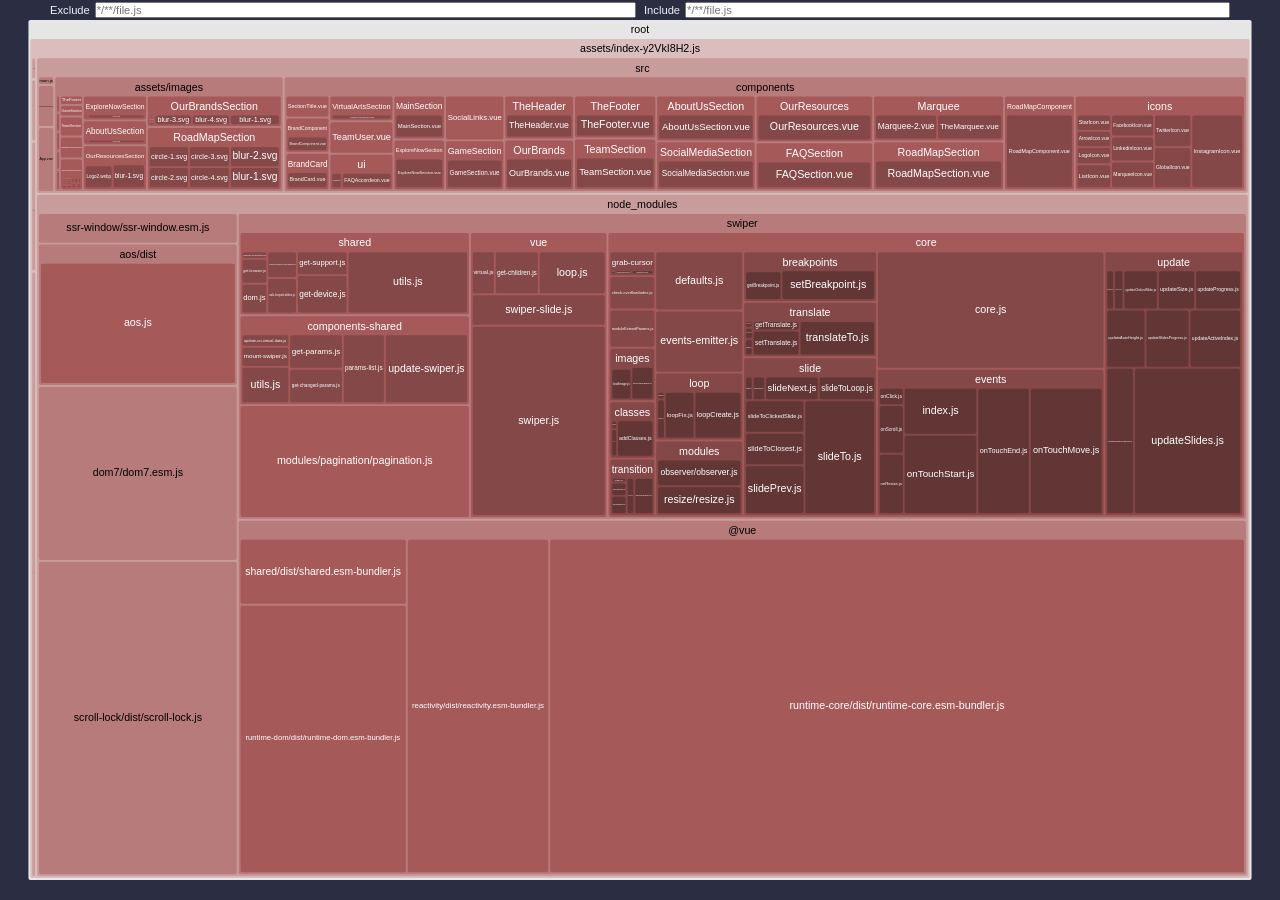
==== stats.html @ 9267cd2f "Updates" ====
<!DOCTYPE html>
<html lang="en">
<head>
  <meta charset="UTF-8" />
  <meta name="viewport" content="width=device-width, initial-scale=1.0" />
  <meta http-equiv="X-UA-Compatible" content="ie=edge" />
  <title>Rollup Visualizer</title>
  <style>
:root {
  --font-family: -apple-system, BlinkMacSystemFont, "Segoe UI", Roboto, "Helvetica Neue", Arial, "Noto Sans", sans-serif,
    "Apple Color Emoji", "Segoe UI Emoji", "Segoe UI Symbol", "Noto Color Emoji";
  --background-color: #2b2d42;
  --text-color: #edf2f4;
}

html {
  box-sizing: border-box;
}

*,
*:before,
*:after {
  box-sizing: inherit;
}

html {
  background-color: var(--background-color);
  color: var(--text-color);
  font-family: var(--font-family);
}

body {
  padding: 0;
  margin: 0;
}

html,
body {
  height: 100%;
  width: 100%;
  overflow: hidden;
}

body {
  display: flex;
  flex-direction: column;
}

svg {
  vertical-align: middle;
  width: 100%;
  height: 100%;
  max-height: 100vh;
}

main {
  flex-grow: 1;
  height: 100vh;
  padding: 20px;
}

.tooltip {
  position: absolute;
  z-index: 1070;
  border: 2px solid;
  border-radius: 5px;
  padding: 5px;
  white-space: nowrap;
  font-size: 0.875rem;
  background-color: var(--background-color);
  color: var(--text-color);
}

.tooltip-hidden {
  visibility: hidden;
  opacity: 0;
}

.sidebar {
  position: fixed;
  top: 0;
  left: 0;
  right: 0;
  display: flex;
  flex-direction: row;
  font-size: 0.7rem;
  align-items: center;
  margin: 0 50px;
  height: 20px;
}

.size-selectors {
  display: flex;
  flex-direction: row;
  align-items: center;
}

.size-selector {
  display: flex;
  flex-direction: row;
  align-items: center;
  justify-content: center;
  margin-right: 1rem;
}
.size-selector input {
  margin: 0 0.3rem 0 0;
}

.filters {
  flex: 1;
  display: flex;
  flex-direction: row;
  align-items: center;
}

.module-filters {
  display: flex;
  flex-grow: 1;
}

.module-filter {
  display: flex;
  flex-direction: row;
  align-items: center;
  justify-content: center;
  flex: 1;
}
.module-filter input {
  flex: 1;
  height: 1rem;
  padding: 0.01rem;
  font-size: 0.7rem;
  margin-left: 0.3rem;
}
.module-filter + .module-filter {
  margin-left: 0.5rem;
}

.node {
  cursor: pointer;
}
  </style>
</head>
<body>
  <main></main>
  <script>
  /*<!--*/
var drawChart = (function (exports) {
  'use strict';

  var n,l$1,u$2,i$1,o$1,r$1,f$2,e$1,c$1={},s$1=[],a$1=/acit|ex(?:s|g|n|p|$)|rph|grid|ows|mnc|ntw|ine[ch]|zoo|^ord|itera/i,h$1=Array.isArray;function v$1(n,l){for(var u in l)n[u]=l[u];return n}function p$1(n){var l=n.parentNode;l&&l.removeChild(n);}function y$1(l,u,t){var i,o,r,f={};for(r in u)"key"==r?i=u[r]:"ref"==r?o=u[r]:f[r]=u[r];if(arguments.length>2&&(f.children=arguments.length>3?n.call(arguments,2):t),"function"==typeof l&&null!=l.defaultProps)for(r in l.defaultProps)void 0===f[r]&&(f[r]=l.defaultProps[r]);return d$1(l,f,i,o,null)}function d$1(n,t,i,o,r){var f={type:n,props:t,key:i,ref:o,__k:null,__:null,__b:0,__e:null,__d:void 0,__c:null,constructor:void 0,__v:null==r?++u$2:r,__i:-1,__u:0};return null==r&&null!=l$1.vnode&&l$1.vnode(f),f}function g$1(n){return n.children}function b$1(n,l){this.props=n,this.context=l;}function m$1(n,l){if(null==l)return n.__?m$1(n.__,n.__i+1):null;for(var u;l<n.__k.length;l++)if(null!=(u=n.__k[l])&&null!=u.__e)return u.__e;return "function"==typeof n.type?m$1(n):null}function k$1(n){var l,u;if(null!=(n=n.__)&&null!=n.__c){for(n.__e=n.__c.base=null,l=0;l<n.__k.length;l++)if(null!=(u=n.__k[l])&&null!=u.__e){n.__e=n.__c.base=u.__e;break}return k$1(n)}}function w$1(n){(!n.__d&&(n.__d=!0)&&i$1.push(n)&&!x.__r++||o$1!==l$1.debounceRendering)&&((o$1=l$1.debounceRendering)||r$1)(x);}function x(){var n,u,t,o,r,e,c,s,a;for(i$1.sort(f$2);n=i$1.shift();)n.__d&&(u=i$1.length,o=void 0,e=(r=(t=n).__v).__e,s=[],a=[],(c=t.__P)&&((o=v$1({},r)).__v=r.__v+1,l$1.vnode&&l$1.vnode(o),L(c,o,r,t.__n,void 0!==c.ownerSVGElement,32&r.__u?[e]:null,s,null==e?m$1(r):e,!!(32&r.__u),a),o.__.__k[o.__i]=o,M(s,o,a),o.__e!=e&&k$1(o)),i$1.length>u&&i$1.sort(f$2));x.__r=0;}function C(n,l,u,t,i,o,r,f,e,a,h){var v,p,y,d,_,g=t&&t.__k||s$1,b=l.length;for(u.__d=e,P(u,l,g),e=u.__d,v=0;v<b;v++)null!=(y=u.__k[v])&&"boolean"!=typeof y&&"function"!=typeof y&&(p=-1===y.__i?c$1:g[y.__i]||c$1,y.__i=v,L(n,y,p,i,o,r,f,e,a,h),d=y.__e,y.ref&&p.ref!=y.ref&&(p.ref&&z$1(p.ref,null,y),h.push(y.ref,y.__c||d,y)),null==_&&null!=d&&(_=d),65536&y.__u||p.__k===y.__k?e=S(y,e,n):"function"==typeof y.type&&void 0!==y.__d?e=y.__d:d&&(e=d.nextSibling),y.__d=void 0,y.__u&=-196609);u.__d=e,u.__e=_;}function P(n,l,u){var t,i,o,r,f,e=l.length,c=u.length,s=c,a=0;for(n.__k=[],t=0;t<e;t++)null!=(i=n.__k[t]=null==(i=l[t])||"boolean"==typeof i||"function"==typeof i?null:"string"==typeof i||"number"==typeof i||"bigint"==typeof i||i.constructor==String?d$1(null,i,null,null,i):h$1(i)?d$1(g$1,{children:i},null,null,null):void 0===i.constructor&&i.__b>0?d$1(i.type,i.props,i.key,i.ref?i.ref:null,i.__v):i)?(i.__=n,i.__b=n.__b+1,f=H(i,u,r=t+a,s),i.__i=f,o=null,-1!==f&&(s--,(o=u[f])&&(o.__u|=131072)),null==o||null===o.__v?(-1==f&&a--,"function"!=typeof i.type&&(i.__u|=65536)):f!==r&&(f===r+1?a++:f>r?s>e-r?a+=f-r:a--:a=f<r&&f==r-1?f-r:0,f!==t+a&&(i.__u|=65536))):(o=u[t])&&null==o.key&&o.__e&&(o.__e==n.__d&&(n.__d=m$1(o)),N(o,o,!1),u[t]=null,s--);if(s)for(t=0;t<c;t++)null!=(o=u[t])&&0==(131072&o.__u)&&(o.__e==n.__d&&(n.__d=m$1(o)),N(o,o));}function S(n,l,u){var t,i;if("function"==typeof n.type){for(t=n.__k,i=0;t&&i<t.length;i++)t[i]&&(t[i].__=n,l=S(t[i],l,u));return l}return n.__e!=l&&(u.insertBefore(n.__e,l||null),l=n.__e),l&&l.nextSibling}function H(n,l,u,t){var i=n.key,o=n.type,r=u-1,f=u+1,e=l[u];if(null===e||e&&i==e.key&&o===e.type)return u;if(t>(null!=e&&0==(131072&e.__u)?1:0))for(;r>=0||f<l.length;){if(r>=0){if((e=l[r])&&0==(131072&e.__u)&&i==e.key&&o===e.type)return r;r--;}if(f<l.length){if((e=l[f])&&0==(131072&e.__u)&&i==e.key&&o===e.type)return f;f++;}}return -1}function I(n,l,u){"-"===l[0]?n.setProperty(l,null==u?"":u):n[l]=null==u?"":"number"!=typeof u||a$1.test(l)?u:u+"px";}function T$1(n,l,u,t,i){var o;n:if("style"===l)if("string"==typeof u)n.style.cssText=u;else {if("string"==typeof t&&(n.style.cssText=t=""),t)for(l in t)u&&l in u||I(n.style,l,"");if(u)for(l in u)t&&u[l]===t[l]||I(n.style,l,u[l]);}else if("o"===l[0]&&"n"===l[1])o=l!==(l=l.replace(/(PointerCapture)$|Capture$/,"$1")),l=l.toLowerCase()in n?l.toLowerCase().slice(2):l.slice(2),n.l||(n.l={}),n.l[l+o]=u,u?t?u.u=t.u:(u.u=Date.now(),n.addEventListener(l,o?D:A,o)):n.removeEventListener(l,o?D:A,o);else {if(i)l=l.replace(/xlink(H|:h)/,"h").replace(/sName$/,"s");else if("width"!==l&&"height"!==l&&"href"!==l&&"list"!==l&&"form"!==l&&"tabIndex"!==l&&"download"!==l&&"rowSpan"!==l&&"colSpan"!==l&&"role"!==l&&l in n)try{n[l]=null==u?"":u;break n}catch(n){}"function"==typeof u||(null==u||!1===u&&"-"!==l[4]?n.removeAttribute(l):n.setAttribute(l,u));}}function A(n){var u=this.l[n.type+!1];if(n.t){if(n.t<=u.u)return}else n.t=Date.now();return u(l$1.event?l$1.event(n):n)}function D(n){return this.l[n.type+!0](l$1.event?l$1.event(n):n)}function L(n,u,t,i,o,r,f,e,c,s){var a,p,y,d,_,m,k,w,x,P,S,$,H,I,T,A=u.type;if(void 0!==u.constructor)return null;128&t.__u&&(c=!!(32&t.__u),r=[e=u.__e=t.__e]),(a=l$1.__b)&&a(u);n:if("function"==typeof A)try{if(w=u.props,x=(a=A.contextType)&&i[a.__c],P=a?x?x.props.value:a.__:i,t.__c?k=(p=u.__c=t.__c).__=p.__E:("prototype"in A&&A.prototype.render?u.__c=p=new A(w,P):(u.__c=p=new b$1(w,P),p.constructor=A,p.render=O),x&&x.sub(p),p.props=w,p.state||(p.state={}),p.context=P,p.__n=i,y=p.__d=!0,p.__h=[],p._sb=[]),null==p.__s&&(p.__s=p.state),null!=A.getDerivedStateFromProps&&(p.__s==p.state&&(p.__s=v$1({},p.__s)),v$1(p.__s,A.getDerivedStateFromProps(w,p.__s))),d=p.props,_=p.state,p.__v=u,y)null==A.getDerivedStateFromProps&&null!=p.componentWillMount&&p.componentWillMount(),null!=p.componentDidMount&&p.__h.push(p.componentDidMount);else {if(null==A.getDerivedStateFromProps&&w!==d&&null!=p.componentWillReceiveProps&&p.componentWillReceiveProps(w,P),!p.__e&&(null!=p.shouldComponentUpdate&&!1===p.shouldComponentUpdate(w,p.__s,P)||u.__v===t.__v)){for(u.__v!==t.__v&&(p.props=w,p.state=p.__s,p.__d=!1),u.__e=t.__e,u.__k=t.__k,u.__k.forEach(function(n){n&&(n.__=u);}),S=0;S<p._sb.length;S++)p.__h.push(p._sb[S]);p._sb=[],p.__h.length&&f.push(p);break n}null!=p.componentWillUpdate&&p.componentWillUpdate(w,p.__s,P),null!=p.componentDidUpdate&&p.__h.push(function(){p.componentDidUpdate(d,_,m);});}if(p.context=P,p.props=w,p.__P=n,p.__e=!1,$=l$1.__r,H=0,"prototype"in A&&A.prototype.render){for(p.state=p.__s,p.__d=!1,$&&$(u),a=p.render(p.props,p.state,p.context),I=0;I<p._sb.length;I++)p.__h.push(p._sb[I]);p._sb=[];}else do{p.__d=!1,$&&$(u),a=p.render(p.props,p.state,p.context),p.state=p.__s;}while(p.__d&&++H<25);p.state=p.__s,null!=p.getChildContext&&(i=v$1(v$1({},i),p.getChildContext())),y||null==p.getSnapshotBeforeUpdate||(m=p.getSnapshotBeforeUpdate(d,_)),C(n,h$1(T=null!=a&&a.type===g$1&&null==a.key?a.props.children:a)?T:[T],u,t,i,o,r,f,e,c,s),p.base=u.__e,u.__u&=-161,p.__h.length&&f.push(p),k&&(p.__E=p.__=null);}catch(n){u.__v=null,c||null!=r?(u.__e=e,u.__u|=c?160:32,r[r.indexOf(e)]=null):(u.__e=t.__e,u.__k=t.__k),l$1.__e(n,u,t);}else null==r&&u.__v===t.__v?(u.__k=t.__k,u.__e=t.__e):u.__e=j$1(t.__e,u,t,i,o,r,f,c,s);(a=l$1.diffed)&&a(u);}function M(n,u,t){u.__d=void 0;for(var i=0;i<t.length;i++)z$1(t[i],t[++i],t[++i]);l$1.__c&&l$1.__c(u,n),n.some(function(u){try{n=u.__h,u.__h=[],n.some(function(n){n.call(u);});}catch(n){l$1.__e(n,u.__v);}});}function j$1(l,u,t,i,o,r,f,e,s){var a,v,y,d,_,g,b,k=t.props,w=u.props,x=u.type;if("svg"===x&&(o=!0),null!=r)for(a=0;a<r.length;a++)if((_=r[a])&&"setAttribute"in _==!!x&&(x?_.localName===x:3===_.nodeType)){l=_,r[a]=null;break}if(null==l){if(null===x)return document.createTextNode(w);l=o?document.createElementNS("http://www.w3.org/2000/svg",x):document.createElement(x,w.is&&w),r=null,e=!1;}if(null===x)k===w||e&&l.data===w||(l.data=w);else {if(r=r&&n.call(l.childNodes),k=t.props||c$1,!e&&null!=r)for(k={},a=0;a<l.attributes.length;a++)k[(_=l.attributes[a]).name]=_.value;for(a in k)_=k[a],"children"==a||("dangerouslySetInnerHTML"==a?y=_:"key"===a||a in w||T$1(l,a,null,_,o));for(a in w)_=w[a],"children"==a?d=_:"dangerouslySetInnerHTML"==a?v=_:"value"==a?g=_:"checked"==a?b=_:"key"===a||e&&"function"!=typeof _||k[a]===_||T$1(l,a,_,k[a],o);if(v)e||y&&(v.__html===y.__html||v.__html===l.innerHTML)||(l.innerHTML=v.__html),u.__k=[];else if(y&&(l.innerHTML=""),C(l,h$1(d)?d:[d],u,t,i,o&&"foreignObject"!==x,r,f,r?r[0]:t.__k&&m$1(t,0),e,s),null!=r)for(a=r.length;a--;)null!=r[a]&&p$1(r[a]);e||(a="value",void 0!==g&&(g!==l[a]||"progress"===x&&!g||"option"===x&&g!==k[a])&&T$1(l,a,g,k[a],!1),a="checked",void 0!==b&&b!==l[a]&&T$1(l,a,b,k[a],!1));}return l}function z$1(n,u,t){try{"function"==typeof n?n(u):n.current=u;}catch(n){l$1.__e(n,t);}}function N(n,u,t){var i,o;if(l$1.unmount&&l$1.unmount(n),(i=n.ref)&&(i.current&&i.current!==n.__e||z$1(i,null,u)),null!=(i=n.__c)){if(i.componentWillUnmount)try{i.componentWillUnmount();}catch(n){l$1.__e(n,u);}i.base=i.__P=null,n.__c=void 0;}if(i=n.__k)for(o=0;o<i.length;o++)i[o]&&N(i[o],u,t||"function"!=typeof n.type);t||null==n.__e||p$1(n.__e),n.__=n.__e=n.__d=void 0;}function O(n,l,u){return this.constructor(n,u)}function q$1(u,t,i){var o,r,f,e;l$1.__&&l$1.__(u,t),r=(o="function"==typeof i)?null:i&&i.__k||t.__k,f=[],e=[],L(t,u=(!o&&i||t).__k=y$1(g$1,null,[u]),r||c$1,c$1,void 0!==t.ownerSVGElement,!o&&i?[i]:r?null:t.firstChild?n.call(t.childNodes):null,f,!o&&i?i:r?r.__e:t.firstChild,o,e),M(f,u,e);}function F$1(n,l){var u={__c:l="__cC"+e$1++,__:n,Consumer:function(n,l){return n.children(l)},Provider:function(n){var u,t;return this.getChildContext||(u=[],(t={})[l]=this,this.getChildContext=function(){return t},this.shouldComponentUpdate=function(n){this.props.value!==n.value&&u.some(function(n){n.__e=!0,w$1(n);});},this.sub=function(n){u.push(n);var l=n.componentWillUnmount;n.componentWillUnmount=function(){u.splice(u.indexOf(n),1),l&&l.call(n);};}),n.children}};return u.Provider.__=u.Consumer.contextType=u}n=s$1.slice,l$1={__e:function(n,l,u,t){for(var i,o,r;l=l.__;)if((i=l.__c)&&!i.__)try{if((o=i.constructor)&&null!=o.getDerivedStateFromError&&(i.setState(o.getDerivedStateFromError(n)),r=i.__d),null!=i.componentDidCatch&&(i.componentDidCatch(n,t||{}),r=i.__d),r)return i.__E=i}catch(l){n=l;}throw n}},u$2=0,b$1.prototype.setState=function(n,l){var u;u=null!=this.__s&&this.__s!==this.state?this.__s:this.__s=v$1({},this.state),"function"==typeof n&&(n=n(v$1({},u),this.props)),n&&v$1(u,n),null!=n&&this.__v&&(l&&this._sb.push(l),w$1(this));},b$1.prototype.forceUpdate=function(n){this.__v&&(this.__e=!0,n&&this.__h.push(n),w$1(this));},b$1.prototype.render=g$1,i$1=[],r$1="function"==typeof Promise?Promise.prototype.then.bind(Promise.resolve()):setTimeout,f$2=function(n,l){return n.__v.__b-l.__v.__b},x.__r=0,e$1=0;

  var f$1=0;function u$1(e,t,n,o,i,u){var a,c,p={};for(c in t)"ref"==c?a=t[c]:p[c]=t[c];var l={type:e,props:p,key:n,ref:a,__k:null,__:null,__b:0,__e:null,__d:void 0,__c:null,constructor:void 0,__v:--f$1,__i:-1,__u:0,__source:i,__self:u};if("function"==typeof e&&(a=e.defaultProps))for(c in a)void 0===p[c]&&(p[c]=a[c]);return l$1.vnode&&l$1.vnode(l),l}

  function count$1(node) {
    var sum = 0,
        children = node.children,
        i = children && children.length;
    if (!i) sum = 1;
    else while (--i >= 0) sum += children[i].value;
    node.value = sum;
  }

  function node_count() {
    return this.eachAfter(count$1);
  }

  function node_each(callback, that) {
    let index = -1;
    for (const node of this) {
      callback.call(that, node, ++index, this);
    }
    return this;
  }

  function node_eachBefore(callback, that) {
    var node = this, nodes = [node], children, i, index = -1;
    while (node = nodes.pop()) {
      callback.call(that, node, ++index, this);
      if (children = node.children) {
        for (i = children.length - 1; i >= 0; --i) {
          nodes.push(children[i]);
        }
      }
    }
    return this;
  }

  function node_eachAfter(callback, that) {
    var node = this, nodes = [node], next = [], children, i, n, index = -1;
    while (node = nodes.pop()) {
      next.push(node);
      if (children = node.children) {
        for (i = 0, n = children.length; i < n; ++i) {
          nodes.push(children[i]);
        }
      }
    }
    while (node = next.pop()) {
      callback.call(that, node, ++index, this);
    }
    return this;
  }

  function node_find(callback, that) {
    let index = -1;
    for (const node of this) {
      if (callback.call(that, node, ++index, this)) {
        return node;
      }
    }
  }

  function node_sum(value) {
    return this.eachAfter(function(node) {
      var sum = +value(node.data) || 0,
          children = node.children,
          i = children && children.length;
      while (--i >= 0) sum += children[i].value;
      node.value = sum;
    });
  }

  function node_sort(compare) {
    return this.eachBefore(function(node) {
      if (node.children) {
        node.children.sort(compare);
      }
    });
  }

  function node_path(end) {
    var start = this,
        ancestor = leastCommonAncestor(start, end),
        nodes = [start];
    while (start !== ancestor) {
      start = start.parent;
      nodes.push(start);
    }
    var k = nodes.length;
    while (end !== ancestor) {
      nodes.splice(k, 0, end);
      end = end.parent;
    }
    return nodes;
  }

  function leastCommonAncestor(a, b) {
    if (a === b) return a;
    var aNodes = a.ancestors(),
        bNodes = b.ancestors(),
        c = null;
    a = aNodes.pop();
    b = bNodes.pop();
    while (a === b) {
      c = a;
      a = aNodes.pop();
      b = bNodes.pop();
    }
    return c;
  }

  function node_ancestors() {
    var node = this, nodes = [node];
    while (node = node.parent) {
      nodes.push(node);
    }
    return nodes;
  }

  function node_descendants() {
    return Array.from(this);
  }

  function node_leaves() {
    var leaves = [];
    this.eachBefore(function(node) {
      if (!node.children) {
        leaves.push(node);
      }
    });
    return leaves;
  }

  function node_links() {
    var root = this, links = [];
    root.each(function(node) {
      if (node !== root) { // Don’t include the root’s parent, if any.
        links.push({source: node.parent, target: node});
      }
    });
    return links;
  }

  function* node_iterator() {
    var node = this, current, next = [node], children, i, n;
    do {
      current = next.reverse(), next = [];
      while (node = current.pop()) {
        yield node;
        if (children = node.children) {
          for (i = 0, n = children.length; i < n; ++i) {
            next.push(children[i]);
          }
        }
      }
    } while (next.length);
  }

  function hierarchy(data, children) {
    if (data instanceof Map) {
      data = [undefined, data];
      if (children === undefined) children = mapChildren;
    } else if (children === undefined) {
      children = objectChildren;
    }

    var root = new Node$1(data),
        node,
        nodes = [root],
        child,
        childs,
        i,
        n;

    while (node = nodes.pop()) {
      if ((childs = children(node.data)) && (n = (childs = Array.from(childs)).length)) {
        node.children = childs;
        for (i = n - 1; i >= 0; --i) {
          nodes.push(child = childs[i] = new Node$1(childs[i]));
          child.parent = node;
          child.depth = node.depth + 1;
        }
      }
    }

    return root.eachBefore(computeHeight);
  }

  function node_copy() {
    return hierarchy(this).eachBefore(copyData);
  }

  function objectChildren(d) {
    return d.children;
  }

  function mapChildren(d) {
    return Array.isArray(d) ? d[1] : null;
  }

  function copyData(node) {
    if (node.data.value !== undefined) node.value = node.data.value;
    node.data = node.data.data;
  }

  function computeHeight(node) {
    var height = 0;
    do node.height = height;
    while ((node = node.parent) && (node.height < ++height));
  }

  function Node$1(data) {
    this.data = data;
    this.depth =
    this.height = 0;
    this.parent = null;
  }

  Node$1.prototype = hierarchy.prototype = {
    constructor: Node$1,
    count: node_count,
    each: node_each,
    eachAfter: node_eachAfter,
    eachBefore: node_eachBefore,
    find: node_find,
    sum: node_sum,
    sort: node_sort,
    path: node_path,
    ancestors: node_ancestors,
    descendants: node_descendants,
    leaves: node_leaves,
    links: node_links,
    copy: node_copy,
    [Symbol.iterator]: node_iterator
  };

  function required(f) {
    if (typeof f !== "function") throw new Error;
    return f;
  }

  function constantZero() {
    return 0;
  }

  function constant$1(x) {
    return function() {
      return x;
    };
  }

  function roundNode(node) {
    node.x0 = Math.round(node.x0);
    node.y0 = Math.round(node.y0);
    node.x1 = Math.round(node.x1);
    node.y1 = Math.round(node.y1);
  }

  function treemapDice(parent, x0, y0, x1, y1) {
    var nodes = parent.children,
        node,
        i = -1,
        n = nodes.length,
        k = parent.value && (x1 - x0) / parent.value;

    while (++i < n) {
      node = nodes[i], node.y0 = y0, node.y1 = y1;
      node.x0 = x0, node.x1 = x0 += node.value * k;
    }
  }

  function treemapSlice(parent, x0, y0, x1, y1) {
    var nodes = parent.children,
        node,
        i = -1,
        n = nodes.length,
        k = parent.value && (y1 - y0) / parent.value;

    while (++i < n) {
      node = nodes[i], node.x0 = x0, node.x1 = x1;
      node.y0 = y0, node.y1 = y0 += node.value * k;
    }
  }

  var phi = (1 + Math.sqrt(5)) / 2;

  function squarifyRatio(ratio, parent, x0, y0, x1, y1) {
    var rows = [],
        nodes = parent.children,
        row,
        nodeValue,
        i0 = 0,
        i1 = 0,
        n = nodes.length,
        dx, dy,
        value = parent.value,
        sumValue,
        minValue,
        maxValue,
        newRatio,
        minRatio,
        alpha,
        beta;

    while (i0 < n) {
      dx = x1 - x0, dy = y1 - y0;

      // Find the next non-empty node.
      do sumValue = nodes[i1++].value; while (!sumValue && i1 < n);
      minValue = maxValue = sumValue;
      alpha = Math.max(dy / dx, dx / dy) / (value * ratio);
      beta = sumValue * sumValue * alpha;
      minRatio = Math.max(maxValue / beta, beta / minValue);

      // Keep adding nodes while the aspect ratio maintains or improves.
      for (; i1 < n; ++i1) {
        sumValue += nodeValue = nodes[i1].value;
        if (nodeValue < minValue) minValue = nodeValue;
        if (nodeValue > maxValue) maxValue = nodeValue;
        beta = sumValue * sumValue * alpha;
        newRatio = Math.max(maxValue / beta, beta / minValue);
        if (newRatio > minRatio) { sumValue -= nodeValue; break; }
        minRatio = newRatio;
      }

      // Position and record the row orientation.
      rows.push(row = {value: sumValue, dice: dx < dy, children: nodes.slice(i0, i1)});
      if (row.dice) treemapDice(row, x0, y0, x1, value ? y0 += dy * sumValue / value : y1);
      else treemapSlice(row, x0, y0, value ? x0 += dx * sumValue / value : x1, y1);
      value -= sumValue, i0 = i1;
    }

    return rows;
  }

  var squarify = (function custom(ratio) {

    function squarify(parent, x0, y0, x1, y1) {
      squarifyRatio(ratio, parent, x0, y0, x1, y1);
    }

    squarify.ratio = function(x) {
      return custom((x = +x) > 1 ? x : 1);
    };

    return squarify;
  })(phi);

  function treemap() {
    var tile = squarify,
        round = false,
        dx = 1,
        dy = 1,
        paddingStack = [0],
        paddingInner = constantZero,
        paddingTop = constantZero,
        paddingRight = constantZero,
        paddingBottom = constantZero,
        paddingLeft = constantZero;

    function treemap(root) {
      root.x0 =
      root.y0 = 0;
      root.x1 = dx;
      root.y1 = dy;
      root.eachBefore(positionNode);
      paddingStack = [0];
      if (round) root.eachBefore(roundNode);
      return root;
    }

    function positionNode(node) {
      var p = paddingStack[node.depth],
          x0 = node.x0 + p,
          y0 = node.y0 + p,
          x1 = node.x1 - p,
          y1 = node.y1 - p;
      if (x1 < x0) x0 = x1 = (x0 + x1) / 2;
      if (y1 < y0) y0 = y1 = (y0 + y1) / 2;
      node.x0 = x0;
      node.y0 = y0;
      node.x1 = x1;
      node.y1 = y1;
      if (node.children) {
        p = paddingStack[node.depth + 1] = paddingInner(node) / 2;
        x0 += paddingLeft(node) - p;
        y0 += paddingTop(node) - p;
        x1 -= paddingRight(node) - p;
        y1 -= paddingBottom(node) - p;
        if (x1 < x0) x0 = x1 = (x0 + x1) / 2;
        if (y1 < y0) y0 = y1 = (y0 + y1) / 2;
        tile(node, x0, y0, x1, y1);
      }
    }

    treemap.round = function(x) {
      return arguments.length ? (round = !!x, treemap) : round;
    };

    treemap.size = function(x) {
      return arguments.length ? (dx = +x[0], dy = +x[1], treemap) : [dx, dy];
    };

    treemap.tile = function(x) {
      return arguments.length ? (tile = required(x), treemap) : tile;
    };

    treemap.padding = function(x) {
      return arguments.length ? treemap.paddingInner(x).paddingOuter(x) : treemap.paddingInner();
    };

    treemap.paddingInner = function(x) {
      return arguments.length ? (paddingInner = typeof x === "function" ? x : constant$1(+x), treemap) : paddingInner;
    };

    treemap.paddingOuter = function(x) {
      return arguments.length ? treemap.paddingTop(x).paddingRight(x).paddingBottom(x).paddingLeft(x) : treemap.paddingTop();
    };

    treemap.paddingTop = function(x) {
      return arguments.length ? (paddingTop = typeof x === "function" ? x : constant$1(+x), treemap) : paddingTop;
    };

    treemap.paddingRight = function(x) {
      return arguments.length ? (paddingRight = typeof x === "function" ? x : constant$1(+x), treemap) : paddingRight;
    };

    treemap.paddingBottom = function(x) {
      return arguments.length ? (paddingBottom = typeof x === "function" ? x : constant$1(+x), treemap) : paddingBottom;
    };

    treemap.paddingLeft = function(x) {
      return arguments.length ? (paddingLeft = typeof x === "function" ? x : constant$1(+x), treemap) : paddingLeft;
    };

    return treemap;
  }

  var treemapResquarify = (function custom(ratio) {

    function resquarify(parent, x0, y0, x1, y1) {
      if ((rows = parent._squarify) && (rows.ratio === ratio)) {
        var rows,
            row,
            nodes,
            i,
            j = -1,
            n,
            m = rows.length,
            value = parent.value;

        while (++j < m) {
          row = rows[j], nodes = row.children;
          for (i = row.value = 0, n = nodes.length; i < n; ++i) row.value += nodes[i].value;
          if (row.dice) treemapDice(row, x0, y0, x1, value ? y0 += (y1 - y0) * row.value / value : y1);
          else treemapSlice(row, x0, y0, value ? x0 += (x1 - x0) * row.value / value : x1, y1);
          value -= row.value;
        }
      } else {
        parent._squarify = rows = squarifyRatio(ratio, parent, x0, y0, x1, y1);
        rows.ratio = ratio;
      }
    }

    resquarify.ratio = function(x) {
      return custom((x = +x) > 1 ? x : 1);
    };

    return resquarify;
  })(phi);

  const isModuleTree = (mod) => "children" in mod;

  let count = 0;
  class Id {
      constructor(id) {
          this._id = id;
          const url = new URL(window.location.href);
          url.hash = id;
          this._href = url.toString();
      }
      get id() {
          return this._id;
      }
      get href() {
          return this._href;
      }
      toString() {
          return `url(${this.href})`;
      }
  }
  function generateUniqueId(name) {
      count += 1;
      const id = ["O", name, count].filter(Boolean).join("-");
      return new Id(id);
  }

  const LABELS = {
      renderedLength: "Rendered",
      gzipLength: "Gzip",
      brotliLength: "Brotli",
  };
  const getAvailableSizeOptions = (options) => {
      const availableSizeProperties = ["renderedLength"];
      if (options.gzip) {
          availableSizeProperties.push("gzipLength");
      }
      if (options.brotli) {
          availableSizeProperties.push("brotliLength");
      }
      return availableSizeProperties;
  };

  var t,r,u,i,o=0,f=[],c=[],e=l$1.__b,a=l$1.__r,v=l$1.diffed,l=l$1.__c,m=l$1.unmount;function d(t,u){l$1.__h&&l$1.__h(r,t,o||u),o=0;var i=r.__H||(r.__H={__:[],__h:[]});return t>=i.__.length&&i.__.push({__V:c}),i.__[t]}function h(n){return o=1,s(B,n)}function s(n,u,i){var o=d(t++,2);if(o.t=n,!o.__c&&(o.__=[i?i(u):B(void 0,u),function(n){var t=o.__N?o.__N[0]:o.__[0],r=o.t(t,n);t!==r&&(o.__N=[r,o.__[1]],o.__c.setState({}));}],o.__c=r,!r.u)){var f=function(n,t,r){if(!o.__c.__H)return !0;var u=o.__c.__H.__.filter(function(n){return n.__c});if(u.every(function(n){return !n.__N}))return !c||c.call(this,n,t,r);var i=!1;return u.forEach(function(n){if(n.__N){var t=n.__[0];n.__=n.__N,n.__N=void 0,t!==n.__[0]&&(i=!0);}}),!(!i&&o.__c.props===n)&&(!c||c.call(this,n,t,r))};r.u=!0;var c=r.shouldComponentUpdate,e=r.componentWillUpdate;r.componentWillUpdate=function(n,t,r){if(this.__e){var u=c;c=void 0,f(n,t,r),c=u;}e&&e.call(this,n,t,r);},r.shouldComponentUpdate=f;}return o.__N||o.__}function p(u,i){var o=d(t++,3);!l$1.__s&&z(o.__H,i)&&(o.__=u,o.i=i,r.__H.__h.push(o));}function y(u,i){var o=d(t++,4);!l$1.__s&&z(o.__H,i)&&(o.__=u,o.i=i,r.__h.push(o));}function _(n){return o=5,F(function(){return {current:n}},[])}function F(n,r){var u=d(t++,7);return z(u.__H,r)?(u.__V=n(),u.i=r,u.__h=n,u.__V):u.__}function T(n,t){return o=8,F(function(){return n},t)}function q(n){var u=r.context[n.__c],i=d(t++,9);return i.c=n,u?(null==i.__&&(i.__=!0,u.sub(r)),u.props.value):n.__}function b(){for(var t;t=f.shift();)if(t.__P&&t.__H)try{t.__H.__h.forEach(k),t.__H.__h.forEach(w),t.__H.__h=[];}catch(r){t.__H.__h=[],l$1.__e(r,t.__v);}}l$1.__b=function(n){r=null,e&&e(n);},l$1.__r=function(n){a&&a(n),t=0;var i=(r=n.__c).__H;i&&(u===r?(i.__h=[],r.__h=[],i.__.forEach(function(n){n.__N&&(n.__=n.__N),n.__V=c,n.__N=n.i=void 0;})):(i.__h.forEach(k),i.__h.forEach(w),i.__h=[],t=0)),u=r;},l$1.diffed=function(t){v&&v(t);var o=t.__c;o&&o.__H&&(o.__H.__h.length&&(1!==f.push(o)&&i===l$1.requestAnimationFrame||((i=l$1.requestAnimationFrame)||j)(b)),o.__H.__.forEach(function(n){n.i&&(n.__H=n.i),n.__V!==c&&(n.__=n.__V),n.i=void 0,n.__V=c;})),u=r=null;},l$1.__c=function(t,r){r.some(function(t){try{t.__h.forEach(k),t.__h=t.__h.filter(function(n){return !n.__||w(n)});}catch(u){r.some(function(n){n.__h&&(n.__h=[]);}),r=[],l$1.__e(u,t.__v);}}),l&&l(t,r);},l$1.unmount=function(t){m&&m(t);var r,u=t.__c;u&&u.__H&&(u.__H.__.forEach(function(n){try{k(n);}catch(n){r=n;}}),u.__H=void 0,r&&l$1.__e(r,u.__v));};var g="function"==typeof requestAnimationFrame;function j(n){var t,r=function(){clearTimeout(u),g&&cancelAnimationFrame(t),setTimeout(n);},u=setTimeout(r,100);g&&(t=requestAnimationFrame(r));}function k(n){var t=r,u=n.__c;"function"==typeof u&&(n.__c=void 0,u()),r=t;}function w(n){var t=r;n.__c=n.__(),r=t;}function z(n,t){return !n||n.length!==t.length||t.some(function(t,r){return t!==n[r]})}function B(n,t){return "function"==typeof t?t(n):t}

  const PLACEHOLDER = "*/**/file.js";
  const SideBar = ({ availableSizeProperties, sizeProperty, setSizeProperty, onExcludeChange, onIncludeChange, }) => {
      const [includeValue, setIncludeValue] = h("");
      const [excludeValue, setExcludeValue] = h("");
      const handleSizePropertyChange = (sizeProp) => () => {
          if (sizeProp !== sizeProperty) {
              setSizeProperty(sizeProp);
          }
      };
      const handleIncludeChange = (event) => {
          const value = event.currentTarget.value;
          setIncludeValue(value);
          onIncludeChange(value);
      };
      const handleExcludeChange = (event) => {
          const value = event.currentTarget.value;
          setExcludeValue(value);
          onExcludeChange(value);
      };
      return (u$1("aside", { className: "sidebar", children: [u$1("div", { className: "size-selectors", children: availableSizeProperties.length > 1 &&
                      availableSizeProperties.map((sizeProp) => {
                          const id = `selector-${sizeProp}`;
                          return (u$1("div", { className: "size-selector", children: [u$1("input", { type: "radio", id: id, checked: sizeProp === sizeProperty, onChange: handleSizePropertyChange(sizeProp) }), u$1("label", { htmlFor: id, children: LABELS[sizeProp] })] }, sizeProp));
                      }) }), u$1("div", { className: "module-filters", children: [u$1("div", { className: "module-filter", children: [u$1("label", { htmlFor: "module-filter-exclude", children: "Exclude" }), u$1("input", { type: "text", id: "module-filter-exclude", value: excludeValue, onInput: handleExcludeChange, placeholder: PLACEHOLDER })] }), u$1("div", { className: "module-filter", children: [u$1("label", { htmlFor: "module-filter-include", children: "Include" }), u$1("input", { type: "text", id: "module-filter-include", value: includeValue, onInput: handleIncludeChange, placeholder: PLACEHOLDER })] })] })] }));
  };

  function getDefaultExportFromCjs (x) {
  	return x && x.__esModule && Object.prototype.hasOwnProperty.call(x, 'default') ? x['default'] : x;
  }

  var utils$3 = {};

  const WIN_SLASH = '\\\\/';
  const WIN_NO_SLASH = `[^${WIN_SLASH}]`;

  /**
   * Posix glob regex
   */

  const DOT_LITERAL = '\\.';
  const PLUS_LITERAL = '\\+';
  const QMARK_LITERAL = '\\?';
  const SLASH_LITERAL = '\\/';
  const ONE_CHAR = '(?=.)';
  const QMARK = '[^/]';
  const END_ANCHOR = `(?:${SLASH_LITERAL}|$)`;
  const START_ANCHOR = `(?:^|${SLASH_LITERAL})`;
  const DOTS_SLASH = `${DOT_LITERAL}{1,2}${END_ANCHOR}`;
  const NO_DOT = `(?!${DOT_LITERAL})`;
  const NO_DOTS = `(?!${START_ANCHOR}${DOTS_SLASH})`;
  const NO_DOT_SLASH = `(?!${DOT_LITERAL}{0,1}${END_ANCHOR})`;
  const NO_DOTS_SLASH = `(?!${DOTS_SLASH})`;
  const QMARK_NO_DOT = `[^.${SLASH_LITERAL}]`;
  const STAR = `${QMARK}*?`;
  const SEP = '/';

  const POSIX_CHARS = {
    DOT_LITERAL,
    PLUS_LITERAL,
    QMARK_LITERAL,
    SLASH_LITERAL,
    ONE_CHAR,
    QMARK,
    END_ANCHOR,
    DOTS_SLASH,
    NO_DOT,
    NO_DOTS,
    NO_DOT_SLASH,
    NO_DOTS_SLASH,
    QMARK_NO_DOT,
    STAR,
    START_ANCHOR,
    SEP
  };

  /**
   * Windows glob regex
   */

  const WINDOWS_CHARS = {
    ...POSIX_CHARS,

    SLASH_LITERAL: `[${WIN_SLASH}]`,
    QMARK: WIN_NO_SLASH,
    STAR: `${WIN_NO_SLASH}*?`,
    DOTS_SLASH: `${DOT_LITERAL}{1,2}(?:[${WIN_SLASH}]|$)`,
    NO_DOT: `(?!${DOT_LITERAL})`,
    NO_DOTS: `(?!(?:^|[${WIN_SLASH}])${DOT_LITERAL}{1,2}(?:[${WIN_SLASH}]|$))`,
    NO_DOT_SLASH: `(?!${DOT_LITERAL}{0,1}(?:[${WIN_SLASH}]|$))`,
    NO_DOTS_SLASH: `(?!${DOT_LITERAL}{1,2}(?:[${WIN_SLASH}]|$))`,
    QMARK_NO_DOT: `[^.${WIN_SLASH}]`,
    START_ANCHOR: `(?:^|[${WIN_SLASH}])`,
    END_ANCHOR: `(?:[${WIN_SLASH}]|$)`,
    SEP: '\\'
  };

  /**
   * POSIX Bracket Regex
   */

  const POSIX_REGEX_SOURCE$1 = {
    alnum: 'a-zA-Z0-9',
    alpha: 'a-zA-Z',
    ascii: '\\x00-\\x7F',
    blank: ' \\t',
    cntrl: '\\x00-\\x1F\\x7F',
    digit: '0-9',
    graph: '\\x21-\\x7E',
    lower: 'a-z',
    print: '\\x20-\\x7E ',
    punct: '\\-!"#$%&\'()\\*+,./:;<=>?@[\\]^_`{|}~',
    space: ' \\t\\r\\n\\v\\f',
    upper: 'A-Z',
    word: 'A-Za-z0-9_',
    xdigit: 'A-Fa-f0-9'
  };

  var constants$3 = {
    MAX_LENGTH: 1024 * 64,
    POSIX_REGEX_SOURCE: POSIX_REGEX_SOURCE$1,

    // regular expressions
    REGEX_BACKSLASH: /\\(?![*+?^${}(|)[\]])/g,
    REGEX_NON_SPECIAL_CHARS: /^[^@![\].,$*+?^{}()|\\/]+/,
    REGEX_SPECIAL_CHARS: /[-*+?.^${}(|)[\]]/,
    REGEX_SPECIAL_CHARS_BACKREF: /(\\?)((\W)(\3*))/g,
    REGEX_SPECIAL_CHARS_GLOBAL: /([-*+?.^${}(|)[\]])/g,
    REGEX_REMOVE_BACKSLASH: /(?:\[.*?[^\\]\]|\\(?=.))/g,

    // Replace globs with equivalent patterns to reduce parsing time.
    REPLACEMENTS: {
      '***': '*',
      '**/**': '**',
      '**/**/**': '**'
    },

    // Digits
    CHAR_0: 48, /* 0 */
    CHAR_9: 57, /* 9 */

    // Alphabet chars.
    CHAR_UPPERCASE_A: 65, /* A */
    CHAR_LOWERCASE_A: 97, /* a */
    CHAR_UPPERCASE_Z: 90, /* Z */
    CHAR_LOWERCASE_Z: 122, /* z */

    CHAR_LEFT_PARENTHESES: 40, /* ( */
    CHAR_RIGHT_PARENTHESES: 41, /* ) */

    CHAR_ASTERISK: 42, /* * */

    // Non-alphabetic chars.
    CHAR_AMPERSAND: 38, /* & */
    CHAR_AT: 64, /* @ */
    CHAR_BACKWARD_SLASH: 92, /* \ */
    CHAR_CARRIAGE_RETURN: 13, /* \r */
    CHAR_CIRCUMFLEX_ACCENT: 94, /* ^ */
    CHAR_COLON: 58, /* : */
    CHAR_COMMA: 44, /* , */
    CHAR_DOT: 46, /* . */
    CHAR_DOUBLE_QUOTE: 34, /* " */
    CHAR_EQUAL: 61, /* = */
    CHAR_EXCLAMATION_MARK: 33, /* ! */
    CHAR_FORM_FEED: 12, /* \f */
    CHAR_FORWARD_SLASH: 47, /* / */
    CHAR_GRAVE_ACCENT: 96, /* ` */
    CHAR_HASH: 35, /* # */
    CHAR_HYPHEN_MINUS: 45, /* - */
    CHAR_LEFT_ANGLE_BRACKET: 60, /* < */
    CHAR_LEFT_CURLY_BRACE: 123, /* { */
    CHAR_LEFT_SQUARE_BRACKET: 91, /* [ */
    CHAR_LINE_FEED: 10, /* \n */
    CHAR_NO_BREAK_SPACE: 160, /* \u00A0 */
    CHAR_PERCENT: 37, /* % */
    CHAR_PLUS: 43, /* + */
    CHAR_QUESTION_MARK: 63, /* ? */
    CHAR_RIGHT_ANGLE_BRACKET: 62, /* > */
    CHAR_RIGHT_CURLY_BRACE: 125, /* } */
    CHAR_RIGHT_SQUARE_BRACKET: 93, /* ] */
    CHAR_SEMICOLON: 59, /* ; */
    CHAR_SINGLE_QUOTE: 39, /* ' */
    CHAR_SPACE: 32, /*   */
    CHAR_TAB: 9, /* \t */
    CHAR_UNDERSCORE: 95, /* _ */
    CHAR_VERTICAL_LINE: 124, /* | */
    CHAR_ZERO_WIDTH_NOBREAK_SPACE: 65279, /* \uFEFF */

    /**
     * Create EXTGLOB_CHARS
     */

    extglobChars(chars) {
      return {
        '!': { type: 'negate', open: '(?:(?!(?:', close: `))${chars.STAR})` },
        '?': { type: 'qmark', open: '(?:', close: ')?' },
        '+': { type: 'plus', open: '(?:', close: ')+' },
        '*': { type: 'star', open: '(?:', close: ')*' },
        '@': { type: 'at', open: '(?:', close: ')' }
      };
    },

    /**
     * Create GLOB_CHARS
     */

    globChars(win32) {
      return win32 === true ? WINDOWS_CHARS : POSIX_CHARS;
    }
  };

  (function (exports) {

  	const {
  	  REGEX_BACKSLASH,
  	  REGEX_REMOVE_BACKSLASH,
  	  REGEX_SPECIAL_CHARS,
  	  REGEX_SPECIAL_CHARS_GLOBAL
  	} = constants$3;

  	exports.isObject = val => val !== null && typeof val === 'object' && !Array.isArray(val);
  	exports.hasRegexChars = str => REGEX_SPECIAL_CHARS.test(str);
  	exports.isRegexChar = str => str.length === 1 && exports.hasRegexChars(str);
  	exports.escapeRegex = str => str.replace(REGEX_SPECIAL_CHARS_GLOBAL, '\\$1');
  	exports.toPosixSlashes = str => str.replace(REGEX_BACKSLASH, '/');

  	exports.removeBackslashes = str => {
  	  return str.replace(REGEX_REMOVE_BACKSLASH, match => {
  	    return match === '\\' ? '' : match;
  	  });
  	};

  	exports.supportsLookbehinds = () => {
  	  const segs = process.version.slice(1).split('.').map(Number);
  	  if (segs.length === 3 && segs[0] >= 9 || (segs[0] === 8 && segs[1] >= 10)) {
  	    return true;
  	  }
  	  return false;
  	};

  	exports.escapeLast = (input, char, lastIdx) => {
  	  const idx = input.lastIndexOf(char, lastIdx);
  	  if (idx === -1) return input;
  	  if (input[idx - 1] === '\\') return exports.escapeLast(input, char, idx - 1);
  	  return `${input.slice(0, idx)}\\${input.slice(idx)}`;
  	};

  	exports.removePrefix = (input, state = {}) => {
  	  let output = input;
  	  if (output.startsWith('./')) {
  	    output = output.slice(2);
  	    state.prefix = './';
  	  }
  	  return output;
  	};

  	exports.wrapOutput = (input, state = {}, options = {}) => {
  	  const prepend = options.contains ? '' : '^';
  	  const append = options.contains ? '' : '$';

  	  let output = `${prepend}(?:${input})${append}`;
  	  if (state.negated === true) {
  	    output = `(?:^(?!${output}).*$)`;
  	  }
  	  return output;
  	};

  	exports.basename = (path, { windows } = {}) => {
  	  if (windows) {
  	    return path.replace(/[\\/]$/, '').replace(/.*[\\/]/, '');
  	  } else {
  	    return path.replace(/\/$/, '').replace(/.*\//, '');
  	  }
  	}; 
  } (utils$3));

  const utils$2 = utils$3;
  const {
    CHAR_ASTERISK,             /* * */
    CHAR_AT,                   /* @ */
    CHAR_BACKWARD_SLASH,       /* \ */
    CHAR_COMMA,                /* , */
    CHAR_DOT,                  /* . */
    CHAR_EXCLAMATION_MARK,     /* ! */
    CHAR_FORWARD_SLASH,        /* / */
    CHAR_LEFT_CURLY_BRACE,     /* { */
    CHAR_LEFT_PARENTHESES,     /* ( */
    CHAR_LEFT_SQUARE_BRACKET,  /* [ */
    CHAR_PLUS,                 /* + */
    CHAR_QUESTION_MARK,        /* ? */
    CHAR_RIGHT_CURLY_BRACE,    /* } */
    CHAR_RIGHT_PARENTHESES,    /* ) */
    CHAR_RIGHT_SQUARE_BRACKET  /* ] */
  } = constants$3;

  const isPathSeparator = code => {
    return code === CHAR_FORWARD_SLASH || code === CHAR_BACKWARD_SLASH;
  };

  const depth = token => {
    if (token.isPrefix !== true) {
      token.depth = token.isGlobstar ? Infinity : 1;
    }
  };

  /**
   * Quickly scans a glob pattern and returns an object with a handful of
   * useful properties, like `isGlob`, `path` (the leading non-glob, if it exists),
   * `glob` (the actual pattern), and `negated` (true if the path starts with `!`).
   *
   * ```js
   * const pm = require('picomatch');
   * console.log(pm.scan('foo/bar/*.js'));
   * { isGlob: true, input: 'foo/bar/*.js', base: 'foo/bar', glob: '*.js' }
   * ```
   * @param {String} `str`
   * @param {Object} `options`
   * @return {Object} Returns an object with tokens and regex source string.
   * @api public
   */

  const scan$1 = (input, options) => {
    const opts = options || {};

    const length = input.length - 1;
    const scanToEnd = opts.parts === true || opts.scanToEnd === true;
    const slashes = [];
    const tokens = [];
    const parts = [];

    let str = input;
    let index = -1;
    let start = 0;
    let lastIndex = 0;
    let isBrace = false;
    let isBracket = false;
    let isGlob = false;
    let isExtglob = false;
    let isGlobstar = false;
    let braceEscaped = false;
    let backslashes = false;
    let negated = false;
    let finished = false;
    let braces = 0;
    let prev;
    let code;
    let token = { value: '', depth: 0, isGlob: false };

    const eos = () => index >= length;
    const peek = () => str.charCodeAt(index + 1);
    const advance = () => {
      prev = code;
      return str.charCodeAt(++index);
    };

    while (index < length) {
      code = advance();
      let next;

      if (code === CHAR_BACKWARD_SLASH) {
        backslashes = token.backslashes = true;
        code = advance();

        if (code === CHAR_LEFT_CURLY_BRACE) {
          braceEscaped = true;
        }
        continue;
      }

      if (braceEscaped === true || code === CHAR_LEFT_CURLY_BRACE) {
        braces++;

        while (eos() !== true && (code = advance())) {
          if (code === CHAR_BACKWARD_SLASH) {
            backslashes = token.backslashes = true;
            advance();
            continue;
          }

          if (code === CHAR_LEFT_CURLY_BRACE) {
            braces++;
            continue;
          }

          if (braceEscaped !== true && code === CHAR_DOT && (code = advance()) === CHAR_DOT) {
            isBrace = token.isBrace = true;
            isGlob = token.isGlob = true;
            finished = true;

            if (scanToEnd === true) {
              continue;
            }

            break;
          }

          if (braceEscaped !== true && code === CHAR_COMMA) {
            isBrace = token.isBrace = true;
            isGlob = token.isGlob = true;
            finished = true;

            if (scanToEnd === true) {
              continue;
            }

            break;
          }

          if (code === CHAR_RIGHT_CURLY_BRACE) {
            braces--;

            if (braces === 0) {
              braceEscaped = false;
              isBrace = token.isBrace = true;
              finished = true;
              break;
            }
          }
        }

        if (scanToEnd === true) {
          continue;
        }

        break;
      }

      if (code === CHAR_FORWARD_SLASH) {
        slashes.push(index);
        tokens.push(token);
        token = { value: '', depth: 0, isGlob: false };

        if (finished === true) continue;
        if (prev === CHAR_DOT && index === (start + 1)) {
          start += 2;
          continue;
        }

        lastIndex = index + 1;
        continue;
      }

      if (opts.noext !== true) {
        const isExtglobChar = code === CHAR_PLUS
          || code === CHAR_AT
          || code === CHAR_ASTERISK
          || code === CHAR_QUESTION_MARK
          || code === CHAR_EXCLAMATION_MARK;

        if (isExtglobChar === true && peek() === CHAR_LEFT_PARENTHESES) {
          isGlob = token.isGlob = true;
          isExtglob = token.isExtglob = true;
          finished = true;

          if (scanToEnd === true) {
            while (eos() !== true && (code = advance())) {
              if (code === CHAR_BACKWARD_SLASH) {
                backslashes = token.backslashes = true;
                code = advance();
                continue;
              }

              if (code === CHAR_RIGHT_PARENTHESES) {
                isGlob = token.isGlob = true;
                finished = true;
                break;
              }
            }
            continue;
          }
          break;
        }
      }

      if (code === CHAR_ASTERISK) {
        if (prev === CHAR_ASTERISK) isGlobstar = token.isGlobstar = true;
        isGlob = token.isGlob = true;
        finished = true;

        if (scanToEnd === true) {
          continue;
        }
        break;
      }

      if (code === CHAR_QUESTION_MARK) {
        isGlob = token.isGlob = true;
        finished = true;

        if (scanToEnd === true) {
          continue;
        }
        break;
      }

      if (code === CHAR_LEFT_SQUARE_BRACKET) {
        while (eos() !== true && (next = advance())) {
          if (next === CHAR_BACKWARD_SLASH) {
            backslashes = token.backslashes = true;
            advance();
            continue;
          }

          if (next === CHAR_RIGHT_SQUARE_BRACKET) {
            isBracket = token.isBracket = true;
            isGlob = token.isGlob = true;
            finished = true;

            if (scanToEnd === true) {
              continue;
            }
            break;
          }
        }
      }

      if (opts.nonegate !== true && code === CHAR_EXCLAMATION_MARK && index === start) {
        negated = token.negated = true;
        start++;
        continue;
      }

      if (opts.noparen !== true && code === CHAR_LEFT_PARENTHESES) {
        isGlob = token.isGlob = true;

        if (scanToEnd === true) {
          while (eos() !== true && (code = advance())) {
            if (code === CHAR_LEFT_PARENTHESES) {
              backslashes = token.backslashes = true;
              code = advance();
              continue;
            }

            if (code === CHAR_RIGHT_PARENTHESES) {
              finished = true;
              break;
            }
          }
          continue;
        }
        break;
      }

      if (isGlob === true) {
        finished = true;

        if (scanToEnd === true) {
          continue;
        }

        break;
      }
    }

    if (opts.noext === true) {
      isExtglob = false;
      isGlob = false;
    }

    let base = str;
    let prefix = '';
    let glob = '';

    if (start > 0) {
      prefix = str.slice(0, start);
      str = str.slice(start);
      lastIndex -= start;
    }

    if (base && isGlob === true && lastIndex > 0) {
      base = str.slice(0, lastIndex);
      glob = str.slice(lastIndex);
    } else if (isGlob === true) {
      base = '';
      glob = str;
    } else {
      base = str;
    }

    if (base && base !== '' && base !== '/' && base !== str) {
      if (isPathSeparator(base.charCodeAt(base.length - 1))) {
        base = base.slice(0, -1);
      }
    }

    if (opts.unescape === true) {
      if (glob) glob = utils$2.removeBackslashes(glob);

      if (base && backslashes === true) {
        base = utils$2.removeBackslashes(base);
      }
    }

    const state = {
      prefix,
      input,
      start,
      base,
      glob,
      isBrace,
      isBracket,
      isGlob,
      isExtglob,
      isGlobstar,
      negated
    };

    if (opts.tokens === true) {
      state.maxDepth = 0;
      if (!isPathSeparator(code)) {
        tokens.push(token);
      }
      state.tokens = tokens;
    }

    if (opts.parts === true || opts.tokens === true) {
      let prevIndex;

      for (let idx = 0; idx < slashes.length; idx++) {
        const n = prevIndex ? prevIndex + 1 : start;
        const i = slashes[idx];
        const value = input.slice(n, i);
        if (opts.tokens) {
          if (idx === 0 && start !== 0) {
            tokens[idx].isPrefix = true;
            tokens[idx].value = prefix;
          } else {
            tokens[idx].value = value;
          }
          depth(tokens[idx]);
          state.maxDepth += tokens[idx].depth;
        }
        if (idx !== 0 || value !== '') {
          parts.push(value);
        }
        prevIndex = i;
      }

      if (prevIndex && prevIndex + 1 < input.length) {
        const value = input.slice(prevIndex + 1);
        parts.push(value);

        if (opts.tokens) {
          tokens[tokens.length - 1].value = value;
          depth(tokens[tokens.length - 1]);
          state.maxDepth += tokens[tokens.length - 1].depth;
        }
      }

      state.slashes = slashes;
      state.parts = parts;
    }

    return state;
  };

  var scan_1 = scan$1;

  const constants$2 = constants$3;
  const utils$1 = utils$3;

  /**
   * Constants
   */

  const {
    MAX_LENGTH,
    POSIX_REGEX_SOURCE,
    REGEX_NON_SPECIAL_CHARS,
    REGEX_SPECIAL_CHARS_BACKREF,
    REPLACEMENTS
  } = constants$2;

  /**
   * Helpers
   */

  const expandRange = (args, options) => {
    if (typeof options.expandRange === 'function') {
      return options.expandRange(...args, options);
    }

    args.sort();
    const value = `[${args.join('-')}]`;

    try {
      /* eslint-disable-next-line no-new */
      new RegExp(value);
    } catch (ex) {
      return args.map(v => utils$1.escapeRegex(v)).join('..');
    }

    return value;
  };

  /**
   * Create the message for a syntax error
   */

  const syntaxError = (type, char) => {
    return `Missing ${type}: "${char}" - use "\\\\${char}" to match literal characters`;
  };

  /**
   * Parse the given input string.
   * @param {String} input
   * @param {Object} options
   * @return {Object}
   */

  const parse$2 = (input, options) => {
    if (typeof input !== 'string') {
      throw new TypeError('Expected a string');
    }

    input = REPLACEMENTS[input] || input;

    const opts = { ...options };
    const max = typeof opts.maxLength === 'number' ? Math.min(MAX_LENGTH, opts.maxLength) : MAX_LENGTH;

    let len = input.length;
    if (len > max) {
      throw new SyntaxError(`Input length: ${len}, exceeds maximum allowed length: ${max}`);
    }

    const bos = { type: 'bos', value: '', output: opts.prepend || '' };
    const tokens = [bos];

    const capture = opts.capture ? '' : '?:';

    // create constants based on platform, for windows or posix
    const PLATFORM_CHARS = constants$2.globChars(opts.windows);
    const EXTGLOB_CHARS = constants$2.extglobChars(PLATFORM_CHARS);

    const {
      DOT_LITERAL,
      PLUS_LITERAL,
      SLASH_LITERAL,
      ONE_CHAR,
      DOTS_SLASH,
      NO_DOT,
      NO_DOT_SLASH,
      NO_DOTS_SLASH,
      QMARK,
      QMARK_NO_DOT,
      STAR,
      START_ANCHOR
    } = PLATFORM_CHARS;

    const globstar = (opts) => {
      return `(${capture}(?:(?!${START_ANCHOR}${opts.dot ? DOTS_SLASH : DOT_LITERAL}).)*?)`;
    };

    const nodot = opts.dot ? '' : NO_DOT;
    const qmarkNoDot = opts.dot ? QMARK : QMARK_NO_DOT;
    let star = opts.bash === true ? globstar(opts) : STAR;

    if (opts.capture) {
      star = `(${star})`;
    }

    // minimatch options support
    if (typeof opts.noext === 'boolean') {
      opts.noextglob = opts.noext;
    }

    const state = {
      input,
      index: -1,
      start: 0,
      dot: opts.dot === true,
      consumed: '',
      output: '',
      prefix: '',
      backtrack: false,
      negated: false,
      brackets: 0,
      braces: 0,
      parens: 0,
      quotes: 0,
      globstar: false,
      tokens
    };

    input = utils$1.removePrefix(input, state);
    len = input.length;

    const extglobs = [];
    const braces = [];
    const stack = [];
    let prev = bos;
    let value;

    /**
     * Tokenizing helpers
     */

    const eos = () => state.index === len - 1;
    const peek = state.peek = (n = 1) => input[state.index + n];
    const advance = state.advance = () => input[++state.index];
    const remaining = () => input.slice(state.index + 1);
    const consume = (value = '', num = 0) => {
      state.consumed += value;
      state.index += num;
    };
    const append = token => {
      state.output += token.output != null ? token.output : token.value;
      consume(token.value);
    };

    const negate = () => {
      let count = 1;

      while (peek() === '!' && (peek(2) !== '(' || peek(3) === '?')) {
        advance();
        state.start++;
        count++;
      }

      if (count % 2 === 0) {
        return false;
      }

      state.negated = true;
      state.start++;
      return true;
    };

    const increment = type => {
      state[type]++;
      stack.push(type);
    };

    const decrement = type => {
      state[type]--;
      stack.pop();
    };

    /**
     * Push tokens onto the tokens array. This helper speeds up
     * tokenizing by 1) helping us avoid backtracking as much as possible,
     * and 2) helping us avoid creating extra tokens when consecutive
     * characters are plain text. This improves performance and simplifies
     * lookbehinds.
     */

    const push = tok => {
      if (prev.type === 'globstar') {
        const isBrace = state.braces > 0 && (tok.type === 'comma' || tok.type === 'brace');
        const isExtglob = tok.extglob === true || (extglobs.length && (tok.type === 'pipe' || tok.type === 'paren'));

        if (tok.type !== 'slash' && tok.type !== 'paren' && !isBrace && !isExtglob) {
          state.output = state.output.slice(0, -prev.output.length);
          prev.type = 'star';
          prev.value = '*';
          prev.output = star;
          state.output += prev.output;
        }
      }

      if (extglobs.length && tok.type !== 'paren' && !EXTGLOB_CHARS[tok.value]) {
        extglobs[extglobs.length - 1].inner += tok.value;
      }

      if (tok.value || tok.output) append(tok);
      if (prev && prev.type === 'text' && tok.type === 'text') {
        prev.value += tok.value;
        prev.output = (prev.output || '') + tok.value;
        return;
      }

      tok.prev = prev;
      tokens.push(tok);
      prev = tok;
    };

    const extglobOpen = (type, value) => {
      const token = { ...EXTGLOB_CHARS[value], conditions: 1, inner: '' };

      token.prev = prev;
      token.parens = state.parens;
      token.output = state.output;
      const output = (opts.capture ? '(' : '') + token.open;

      increment('parens');
      push({ type, value, output: state.output ? '' : ONE_CHAR });
      push({ type: 'paren', extglob: true, value: advance(), output });
      extglobs.push(token);
    };

    const extglobClose = token => {
      let output = token.close + (opts.capture ? ')' : '');

      if (token.type === 'negate') {
        let extglobStar = star;

        if (token.inner && token.inner.length > 1 && token.inner.includes('/')) {
          extglobStar = globstar(opts);
        }

        if (extglobStar !== star || eos() || /^\)+$/.test(remaining())) {
          output = token.close = `)$))${extglobStar}`;
        }

        if (token.prev.type === 'bos' && eos()) {
          state.negatedExtglob = true;
        }
      }

      push({ type: 'paren', extglob: true, value, output });
      decrement('parens');
    };

    /**
     * Fast paths
     */

    if (opts.fastpaths !== false && !/(^[*!]|[/()[\]{}"])/.test(input)) {
      let backslashes = false;

      let output = input.replace(REGEX_SPECIAL_CHARS_BACKREF, (m, esc, chars, first, rest, index) => {
        if (first === '\\') {
          backslashes = true;
          return m;
        }

        if (first === '?') {
          if (esc) {
            return esc + first + (rest ? QMARK.repeat(rest.length) : '');
          }
          if (index === 0) {
            return qmarkNoDot + (rest ? QMARK.repeat(rest.length) : '');
          }
          return QMARK.repeat(chars.length);
        }

        if (first === '.') {
          return DOT_LITERAL.repeat(chars.length);
        }

        if (first === '*') {
          if (esc) {
            return esc + first + (rest ? star : '');
          }
          return star;
        }
        return esc ? m : `\\${m}`;
      });

      if (backslashes === true) {
        if (opts.unescape === true) {
          output = output.replace(/\\/g, '');
        } else {
          output = output.replace(/\\+/g, m => {
            return m.length % 2 === 0 ? '\\\\' : (m ? '\\' : '');
          });
        }
      }

      if (output === input && opts.contains === true) {
        state.output = input;
        return state;
      }

      state.output = utils$1.wrapOutput(output, state, options);
      return state;
    }

    /**
     * Tokenize input until we reach end-of-string
     */

    while (!eos()) {
      value = advance();

      if (value === '\u0000') {
        continue;
      }

      /**
       * Escaped characters
       */

      if (value === '\\') {
        const next = peek();

        if (next === '/' && opts.bash !== true) {
          continue;
        }

        if (next === '.' || next === ';') {
          continue;
        }

        if (!next) {
          value += '\\';
          push({ type: 'text', value });
          continue;
        }

        // collapse slashes to reduce potential for exploits
        const match = /^\\+/.exec(remaining());
        let slashes = 0;

        if (match && match[0].length > 2) {
          slashes = match[0].length;
          state.index += slashes;
          if (slashes % 2 !== 0) {
            value += '\\';
          }
        }

        if (opts.unescape === true) {
          value = advance() || '';
        } else {
          value += advance() || '';
        }

        if (state.brackets === 0) {
          push({ type: 'text', value });
          continue;
        }
      }

      /**
       * If we're inside a regex character class, continue
       * until we reach the closing bracket.
       */

      if (state.brackets > 0 && (value !== ']' || prev.value === '[' || prev.value === '[^')) {
        if (opts.posix !== false && value === ':') {
          const inner = prev.value.slice(1);
          if (inner.includes('[')) {
            prev.posix = true;

            if (inner.includes(':')) {
              const idx = prev.value.lastIndexOf('[');
              const pre = prev.value.slice(0, idx);
              const rest = prev.value.slice(idx + 2);
              const posix = POSIX_REGEX_SOURCE[rest];
              if (posix) {
                prev.value = pre + posix;
                state.backtrack = true;
                advance();

                if (!bos.output && tokens.indexOf(prev) === 1) {
                  bos.output = ONE_CHAR;
                }
                continue;
              }
            }
          }
        }

        if ((value === '[' && peek() !== ':') || (value === '-' && peek() === ']')) {
          value = `\\${value}`;
        }

        if (value === ']' && (prev.value === '[' || prev.value === '[^')) {
          value = `\\${value}`;
        }

        if (opts.posix === true && value === '!' && prev.value === '[') {
          value = '^';
        }

        prev.value += value;
        append({ value });
        continue;
      }

      /**
       * If we're inside a quoted string, continue
       * until we reach the closing double quote.
       */

      if (state.quotes === 1 && value !== '"') {
        value = utils$1.escapeRegex(value);
        prev.value += value;
        append({ value });
        continue;
      }

      /**
       * Double quotes
       */

      if (value === '"') {
        state.quotes = state.quotes === 1 ? 0 : 1;
        if (opts.keepQuotes === true) {
          push({ type: 'text', value });
        }
        continue;
      }

      /**
       * Parentheses
       */

      if (value === '(') {
        increment('parens');
        push({ type: 'paren', value });
        continue;
      }

      if (value === ')') {
        if (state.parens === 0 && opts.strictBrackets === true) {
          throw new SyntaxError(syntaxError('opening', '('));
        }

        const extglob = extglobs[extglobs.length - 1];
        if (extglob && state.parens === extglob.parens + 1) {
          extglobClose(extglobs.pop());
          continue;
        }

        push({ type: 'paren', value, output: state.parens ? ')' : '\\)' });
        decrement('parens');
        continue;
      }

      /**
       * Square brackets
       */

      if (value === '[') {
        if (opts.nobracket === true || !remaining().includes(']')) {
          if (opts.nobracket !== true && opts.strictBrackets === true) {
            throw new SyntaxError(syntaxError('closing', ']'));
          }

          value = `\\${value}`;
        } else {
          increment('brackets');
        }

        push({ type: 'bracket', value });
        continue;
      }

      if (value === ']') {
        if (opts.nobracket === true || (prev && prev.type === 'bracket' && prev.value.length === 1)) {
          push({ type: 'text', value, output: `\\${value}` });
          continue;
        }

        if (state.brackets === 0) {
          if (opts.strictBrackets === true) {
            throw new SyntaxError(syntaxError('opening', '['));
          }

          push({ type: 'text', value, output: `\\${value}` });
          continue;
        }

        decrement('brackets');

        const prevValue = prev.value.slice(1);
        if (prev.posix !== true && prevValue[0] === '^' && !prevValue.includes('/')) {
          value = `/${value}`;
        }

        prev.value += value;
        append({ value });

        // when literal brackets are explicitly disabled
        // assume we should match with a regex character class
        if (opts.literalBrackets === false || utils$1.hasRegexChars(prevValue)) {
          continue;
        }

        const escaped = utils$1.escapeRegex(prev.value);
        state.output = state.output.slice(0, -prev.value.length);

        // when literal brackets are explicitly enabled
        // assume we should escape the brackets to match literal characters
        if (opts.literalBrackets === true) {
          state.output += escaped;
          prev.value = escaped;
          continue;
        }

        // when the user specifies nothing, try to match both
        prev.value = `(${capture}${escaped}|${prev.value})`;
        state.output += prev.value;
        continue;
      }

      /**
       * Braces
       */

      if (value === '{' && opts.nobrace !== true) {
        increment('braces');

        const open = {
          type: 'brace',
          value,
          output: '(',
          outputIndex: state.output.length,
          tokensIndex: state.tokens.length
        };

        braces.push(open);
        push(open);
        continue;
      }

      if (value === '}') {
        const brace = braces[braces.length - 1];

        if (opts.nobrace === true || !brace) {
          push({ type: 'text', value, output: value });
          continue;
        }

        let output = ')';

        if (brace.dots === true) {
          const arr = tokens.slice();
          const range = [];

          for (let i = arr.length - 1; i >= 0; i--) {
            tokens.pop();
            if (arr[i].type === 'brace') {
              break;
            }
            if (arr[i].type !== 'dots') {
              range.unshift(arr[i].value);
            }
          }

          output = expandRange(range, opts);
          state.backtrack = true;
        }

        if (brace.comma !== true && brace.dots !== true) {
          const out = state.output.slice(0, brace.outputIndex);
          const toks = state.tokens.slice(brace.tokensIndex);
          brace.value = brace.output = '\\{';
          value = output = '\\}';
          state.output = out;
          for (const t of toks) {
            state.output += (t.output || t.value);
          }
        }

        push({ type: 'brace', value, output });
        decrement('braces');
        braces.pop();
        continue;
      }

      /**
       * Pipes
       */

      if (value === '|') {
        if (extglobs.length > 0) {
          extglobs[extglobs.length - 1].conditions++;
        }
        push({ type: 'text', value });
        continue;
      }

      /**
       * Commas
       */

      if (value === ',') {
        let output = value;

        const brace = braces[braces.length - 1];
        if (brace && stack[stack.length - 1] === 'braces') {
          brace.comma = true;
          output = '|';
        }

        push({ type: 'comma', value, output });
        continue;
      }

      /**
       * Slashes
       */

      if (value === '/') {
        // if the beginning of the glob is "./", advance the start
        // to the current index, and don't add the "./" characters
        // to the state. This greatly simplifies lookbehinds when
        // checking for BOS characters like "!" and "." (not "./")
        if (prev.type === 'dot' && state.index === state.start + 1) {
          state.start = state.index + 1;
          state.consumed = '';
          state.output = '';
          tokens.pop();
          prev = bos; // reset "prev" to the first token
          continue;
        }

        push({ type: 'slash', value, output: SLASH_LITERAL });
        continue;
      }

      /**
       * Dots
       */

      if (value === '.') {
        if (state.braces > 0 && prev.type === 'dot') {
          if (prev.value === '.') prev.output = DOT_LITERAL;
          const brace = braces[braces.length - 1];
          prev.type = 'dots';
          prev.output += value;
          prev.value += value;
          brace.dots = true;
          continue;
        }

        if ((state.braces + state.parens) === 0 && prev.type !== 'bos' && prev.type !== 'slash') {
          push({ type: 'text', value, output: DOT_LITERAL });
          continue;
        }

        push({ type: 'dot', value, output: DOT_LITERAL });
        continue;
      }

      /**
       * Question marks
       */

      if (value === '?') {
        const isGroup = prev && prev.value === '(';
        if (!isGroup && opts.noextglob !== true && peek() === '(' && peek(2) !== '?') {
          extglobOpen('qmark', value);
          continue;
        }

        if (prev && prev.type === 'paren') {
          const next = peek();
          let output = value;

          if (next === '<' && !utils$1.supportsLookbehinds()) {
            throw new Error('Node.js v10 or higher is required for regex lookbehinds');
          }

          if ((prev.value === '(' && !/[!=<:]/.test(next)) || (next === '<' && !/<([!=]|\w+>)/.test(remaining()))) {
            output = `\\${value}`;
          }

          push({ type: 'text', value, output });
          continue;
        }

        if (opts.dot !== true && (prev.type === 'slash' || prev.type === 'bos')) {
          push({ type: 'qmark', value, output: QMARK_NO_DOT });
          continue;
        }

        push({ type: 'qmark', value, output: QMARK });
        continue;
      }

      /**
       * Exclamation
       */

      if (value === '!') {
        if (opts.noextglob !== true && peek() === '(') {
          if (peek(2) !== '?' || !/[!=<:]/.test(peek(3))) {
            extglobOpen('negate', value);
            continue;
          }
        }

        if (opts.nonegate !== true && state.index === 0) {
          negate();
          continue;
        }
      }

      /**
       * Plus
       */

      if (value === '+') {
        if (opts.noextglob !== true && peek() === '(' && peek(2) !== '?') {
          extglobOpen('plus', value);
          continue;
        }

        if ((prev && prev.value === '(') || opts.regex === false) {
          push({ type: 'plus', value, output: PLUS_LITERAL });
          continue;
        }

        if ((prev && (prev.type === 'bracket' || prev.type === 'paren' || prev.type === 'brace')) || state.parens > 0) {
          push({ type: 'plus', value });
          continue;
        }

        push({ type: 'plus', value: PLUS_LITERAL });
        continue;
      }

      /**
       * Plain text
       */

      if (value === '@') {
        if (opts.noextglob !== true && peek() === '(' && peek(2) !== '?') {
          push({ type: 'at', extglob: true, value, output: '' });
          continue;
        }

        push({ type: 'text', value });
        continue;
      }

      /**
       * Plain text
       */

      if (value !== '*') {
        if (value === '$' || value === '^') {
          value = `\\${value}`;
        }

        const match = REGEX_NON_SPECIAL_CHARS.exec(remaining());
        if (match) {
          value += match[0];
          state.index += match[0].length;
        }

        push({ type: 'text', value });
        continue;
      }

      /**
       * Stars
       */

      if (prev && (prev.type === 'globstar' || prev.star === true)) {
        prev.type = 'star';
        prev.star = true;
        prev.value += value;
        prev.output = star;
        state.backtrack = true;
        state.globstar = true;
        consume(value);
        continue;
      }

      let rest = remaining();
      if (opts.noextglob !== true && /^\([^?]/.test(rest)) {
        extglobOpen('star', value);
        continue;
      }

      if (prev.type === 'star') {
        if (opts.noglobstar === true) {
          consume(value);
          continue;
        }

        const prior = prev.prev;
        const before = prior.prev;
        const isStart = prior.type === 'slash' || prior.type === 'bos';
        const afterStar = before && (before.type === 'star' || before.type === 'globstar');

        if (opts.bash === true && (!isStart || (rest[0] && rest[0] !== '/'))) {
          push({ type: 'star', value, output: '' });
          continue;
        }

        const isBrace = state.braces > 0 && (prior.type === 'comma' || prior.type === 'brace');
        const isExtglob = extglobs.length && (prior.type === 'pipe' || prior.type === 'paren');
        if (!isStart && prior.type !== 'paren' && !isBrace && !isExtglob) {
          push({ type: 'star', value, output: '' });
          continue;
        }

        // strip consecutive `/**/`
        while (rest.slice(0, 3) === '/**') {
          const after = input[state.index + 4];
          if (after && after !== '/') {
            break;
          }
          rest = rest.slice(3);
          consume('/**', 3);
        }

        if (prior.type === 'bos' && eos()) {
          prev.type = 'globstar';
          prev.value += value;
          prev.output = globstar(opts);
          state.output = prev.output;
          state.globstar = true;
          consume(value);
          continue;
        }

        if (prior.type === 'slash' && prior.prev.type !== 'bos' && !afterStar && eos()) {
          state.output = state.output.slice(0, -(prior.output + prev.output).length);
          prior.output = `(?:${prior.output}`;

          prev.type = 'globstar';
          prev.output = globstar(opts) + (opts.strictSlashes ? ')' : '|$)');
          prev.value += value;
          state.globstar = true;
          state.output += prior.output + prev.output;
          consume(value);
          continue;
        }

        if (prior.type === 'slash' && prior.prev.type !== 'bos' && rest[0] === '/') {
          const end = rest[1] !== void 0 ? '|$' : '';

          state.output = state.output.slice(0, -(prior.output + prev.output).length);
          prior.output = `(?:${prior.output}`;

          prev.type = 'globstar';
          prev.output = `${globstar(opts)}${SLASH_LITERAL}|${SLASH_LITERAL}${end})`;
          prev.value += value;

          state.output += prior.output + prev.output;
          state.globstar = true;

          consume(value + advance());

          push({ type: 'slash', value: '/', output: '' });
          continue;
        }

        if (prior.type === 'bos' && rest[0] === '/') {
          prev.type = 'globstar';
          prev.value += value;
          prev.output = `(?:^|${SLASH_LITERAL}|${globstar(opts)}${SLASH_LITERAL})`;
          state.output = prev.output;
          state.globstar = true;
          consume(value + advance());
          push({ type: 'slash', value: '/', output: '' });
          continue;
        }

        // remove single star from output
        state.output = state.output.slice(0, -prev.output.length);

        // reset previous token to globstar
        prev.type = 'globstar';
        prev.output = globstar(opts);
        prev.value += value;

        // reset output with globstar
        state.output += prev.output;
        state.globstar = true;
        consume(value);
        continue;
      }

      const token = { type: 'star', value, output: star };

      if (opts.bash === true) {
        token.output = '.*?';
        if (prev.type === 'bos' || prev.type === 'slash') {
          token.output = nodot + token.output;
        }
        push(token);
        continue;
      }

      if (prev && (prev.type === 'bracket' || prev.type === 'paren') && opts.regex === true) {
        token.output = value;
        push(token);
        continue;
      }

      if (state.index === state.start || prev.type === 'slash' || prev.type === 'dot') {
        if (prev.type === 'dot') {
          state.output += NO_DOT_SLASH;
          prev.output += NO_DOT_SLASH;

        } else if (opts.dot === true) {
          state.output += NO_DOTS_SLASH;
          prev.output += NO_DOTS_SLASH;

        } else {
          state.output += nodot;
          prev.output += nodot;
        }

        if (peek() !== '*') {
          state.output += ONE_CHAR;
          prev.output += ONE_CHAR;
        }
      }

      push(token);
    }

    while (state.brackets > 0) {
      if (opts.strictBrackets === true) throw new SyntaxError(syntaxError('closing', ']'));
      state.output = utils$1.escapeLast(state.output, '[');
      decrement('brackets');
    }

    while (state.parens > 0) {
      if (opts.strictBrackets === true) throw new SyntaxError(syntaxError('closing', ')'));
      state.output = utils$1.escapeLast(state.output, '(');
      decrement('parens');
    }

    while (state.braces > 0) {
      if (opts.strictBrackets === true) throw new SyntaxError(syntaxError('closing', '}'));
      state.output = utils$1.escapeLast(state.output, '{');
      decrement('braces');
    }

    if (opts.strictSlashes !== true && (prev.type === 'star' || prev.type === 'bracket')) {
      push({ type: 'maybe_slash', value: '', output: `${SLASH_LITERAL}?` });
    }

    // rebuild the output if we had to backtrack at any point
    if (state.backtrack === true) {
      state.output = '';

      for (const token of state.tokens) {
        state.output += token.output != null ? token.output : token.value;

        if (token.suffix) {
          state.output += token.suffix;
        }
      }
    }

    return state;
  };

  /**
   * Fast paths for creating regular expressions for common glob patterns.
   * This can significantly speed up processing and has very little downside
   * impact when none of the fast paths match.
   */

  parse$2.fastpaths = (input, options) => {
    const opts = { ...options };
    const max = typeof opts.maxLength === 'number' ? Math.min(MAX_LENGTH, opts.maxLength) : MAX_LENGTH;
    const len = input.length;
    if (len > max) {
      throw new SyntaxError(`Input length: ${len}, exceeds maximum allowed length: ${max}`);
    }

    input = REPLACEMENTS[input] || input;

    // create constants based on platform, for windows or posix
    const {
      DOT_LITERAL,
      SLASH_LITERAL,
      ONE_CHAR,
      DOTS_SLASH,
      NO_DOT,
      NO_DOTS,
      NO_DOTS_SLASH,
      STAR,
      START_ANCHOR
    } = constants$2.globChars(opts.windows);

    const nodot = opts.dot ? NO_DOTS : NO_DOT;
    const slashDot = opts.dot ? NO_DOTS_SLASH : NO_DOT;
    const capture = opts.capture ? '' : '?:';
    const state = { negated: false, prefix: '' };
    let star = opts.bash === true ? '.*?' : STAR;

    if (opts.capture) {
      star = `(${star})`;
    }

    const globstar = (opts) => {
      if (opts.noglobstar === true) return star;
      return `(${capture}(?:(?!${START_ANCHOR}${opts.dot ? DOTS_SLASH : DOT_LITERAL}).)*?)`;
    };

    const create = str => {
      switch (str) {
        case '*':
          return `${nodot}${ONE_CHAR}${star}`;

        case '.*':
          return `${DOT_LITERAL}${ONE_CHAR}${star}`;

        case '*.*':
          return `${nodot}${star}${DOT_LITERAL}${ONE_CHAR}${star}`;

        case '*/*':
          return `${nodot}${star}${SLASH_LITERAL}${ONE_CHAR}${slashDot}${star}`;

        case '**':
          return nodot + globstar(opts);

        case '**/*':
          return `(?:${nodot}${globstar(opts)}${SLASH_LITERAL})?${slashDot}${ONE_CHAR}${star}`;

        case '**/*.*':
          return `(?:${nodot}${globstar(opts)}${SLASH_LITERAL})?${slashDot}${star}${DOT_LITERAL}${ONE_CHAR}${star}`;

        case '**/.*':
          return `(?:${nodot}${globstar(opts)}${SLASH_LITERAL})?${DOT_LITERAL}${ONE_CHAR}${star}`;

        default: {
          const match = /^(.*?)\.(\w+)$/.exec(str);
          if (!match) return;

          const source = create(match[1]);
          if (!source) return;

          return source + DOT_LITERAL + match[2];
        }
      }
    };

    const output = utils$1.removePrefix(input, state);
    let source = create(output);

    if (source && opts.strictSlashes !== true) {
      source += `${SLASH_LITERAL}?`;
    }

    return source;
  };

  var parse_1 = parse$2;

  const scan = scan_1;
  const parse$1 = parse_1;
  const utils = utils$3;
  const constants$1 = constants$3;
  const isObject = val => val && typeof val === 'object' && !Array.isArray(val);

  /**
   * Creates a matcher function from one or more glob patterns. The
   * returned function takes a string to match as its first argument,
   * and returns true if the string is a match. The returned matcher
   * function also takes a boolean as the second argument that, when true,
   * returns an object with additional information.
   *
   * ```js
   * const picomatch = require('picomatch');
   * // picomatch(glob[, options]);
   *
   * const isMatch = picomatch('*.!(*a)');
   * console.log(isMatch('a.a')); //=> false
   * console.log(isMatch('a.b')); //=> true
   * ```
   * @name picomatch
   * @param {String|Array} `globs` One or more glob patterns.
   * @param {Object=} `options`
   * @return {Function=} Returns a matcher function.
   * @api public
   */

  const picomatch = (glob, options, returnState = false) => {
    if (Array.isArray(glob)) {
      const fns = glob.map(input => picomatch(input, options, returnState));
      const arrayMatcher = str => {
        for (const isMatch of fns) {
          const state = isMatch(str);
          if (state) return state;
        }
        return false;
      };
      return arrayMatcher;
    }

    const isState = isObject(glob) && glob.tokens && glob.input;

    if (glob === '' || (typeof glob !== 'string' && !isState)) {
      throw new TypeError('Expected pattern to be a non-empty string');
    }

    const opts = options || {};
    const posix = opts.windows;
    const regex = isState
      ? picomatch.compileRe(glob, options)
      : picomatch.makeRe(glob, options, false, true);

    const state = regex.state;
    delete regex.state;

    let isIgnored = () => false;
    if (opts.ignore) {
      const ignoreOpts = { ...options, ignore: null, onMatch: null, onResult: null };
      isIgnored = picomatch(opts.ignore, ignoreOpts, returnState);
    }

    const matcher = (input, returnObject = false) => {
      const { isMatch, match, output } = picomatch.test(input, regex, options, { glob, posix });
      const result = { glob, state, regex, posix, input, output, match, isMatch };

      if (typeof opts.onResult === 'function') {
        opts.onResult(result);
      }

      if (isMatch === false) {
        result.isMatch = false;
        return returnObject ? result : false;
      }

      if (isIgnored(input)) {
        if (typeof opts.onIgnore === 'function') {
          opts.onIgnore(result);
        }
        result.isMatch = false;
        return returnObject ? result : false;
      }

      if (typeof opts.onMatch === 'function') {
        opts.onMatch(result);
      }
      return returnObject ? result : true;
    };

    if (returnState) {
      matcher.state = state;
    }

    return matcher;
  };

  /**
   * Test `input` with the given `regex`. This is used by the main
   * `picomatch()` function to test the input string.
   *
   * ```js
   * const picomatch = require('picomatch');
   * // picomatch.test(input, regex[, options]);
   *
   * console.log(picomatch.test('foo/bar', /^(?:([^/]*?)\/([^/]*?))$/));
   * // { isMatch: true, match: [ 'foo/', 'foo', 'bar' ], output: 'foo/bar' }
   * ```
   * @param {String} `input` String to test.
   * @param {RegExp} `regex`
   * @return {Object} Returns an object with matching info.
   * @api public
   */

  picomatch.test = (input, regex, options, { glob, posix } = {}) => {
    if (typeof input !== 'string') {
      throw new TypeError('Expected input to be a string');
    }

    if (input === '') {
      return { isMatch: false, output: '' };
    }

    const opts = options || {};
    const format = opts.format || (posix ? utils.toPosixSlashes : null);
    let match = input === glob;
    let output = (match && format) ? format(input) : input;

    if (match === false) {
      output = format ? format(input) : input;
      match = output === glob;
    }

    if (match === false || opts.capture === true) {
      if (opts.matchBase === true || opts.basename === true) {
        match = picomatch.matchBase(input, regex, options, posix);
      } else {
        match = regex.exec(output);
      }
    }

    return { isMatch: Boolean(match), match, output };
  };

  /**
   * Match the basename of a filepath.
   *
   * ```js
   * const picomatch = require('picomatch');
   * // picomatch.matchBase(input, glob[, options]);
   * console.log(picomatch.matchBase('foo/bar.js', '*.js'); // true
   * ```
   * @param {String} `input` String to test.
   * @param {RegExp|String} `glob` Glob pattern or regex created by [.makeRe](#makeRe).
   * @return {Boolean}
   * @api public
   */

  picomatch.matchBase = (input, glob, options) => {
    const regex = glob instanceof RegExp ? glob : picomatch.makeRe(glob, options);
    return regex.test(utils.basename(input));
  };

  /**
   * Returns true if **any** of the given glob `patterns` match the specified `string`.
   *
   * ```js
   * const picomatch = require('picomatch');
   * // picomatch.isMatch(string, patterns[, options]);
   *
   * console.log(picomatch.isMatch('a.a', ['b.*', '*.a'])); //=> true
   * console.log(picomatch.isMatch('a.a', 'b.*')); //=> false
   * ```
   * @param {String|Array} str The string to test.
   * @param {String|Array} patterns One or more glob patterns to use for matching.
   * @param {Object} [options] See available [options](#options).
   * @return {Boolean} Returns true if any patterns match `str`
   * @api public
   */

  picomatch.isMatch = (str, patterns, options) => picomatch(patterns, options)(str);

  /**
   * Parse a glob pattern to create the source string for a regular
   * expression.
   *
   * ```js
   * const picomatch = require('picomatch');
   * const result = picomatch.parse(pattern[, options]);
   * ```
   * @param {String} `pattern`
   * @param {Object} `options`
   * @return {Object} Returns an object with useful properties and output to be used as a regex source string.
   * @api public
   */

  picomatch.parse = (pattern, options) => {
    if (Array.isArray(pattern)) return pattern.map(p => picomatch.parse(p, options));
    return parse$1(pattern, { ...options, fastpaths: false });
  };

  /**
   * Scan a glob pattern to separate the pattern into segments.
   *
   * ```js
   * const picomatch = require('picomatch');
   * // picomatch.scan(input[, options]);
   *
   * const result = picomatch.scan('!./foo/*.js');
   * console.log(result);
   * { prefix: '!./',
   *   input: '!./foo/*.js',
   *   start: 3,
   *   base: 'foo',
   *   glob: '*.js',
   *   isBrace: false,
   *   isBracket: false,
   *   isGlob: true,
   *   isExtglob: false,
   *   isGlobstar: false,
   *   negated: true }
   * ```
   * @param {String} `input` Glob pattern to scan.
   * @param {Object} `options`
   * @return {Object} Returns an object with
   * @api public
   */

  picomatch.scan = (input, options) => scan(input, options);

  /**
   * Create a regular expression from a parsed glob pattern.
   *
   * ```js
   * const picomatch = require('picomatch');
   * const state = picomatch.parse('*.js');
   * // picomatch.compileRe(state[, options]);
   *
   * console.log(picomatch.compileRe(state));
   * //=> /^(?:(?!\.)(?=.)[^/]*?\.js)$/
   * ```
   * @param {String} `state` The object returned from the `.parse` method.
   * @param {Object} `options`
   * @return {RegExp} Returns a regex created from the given pattern.
   * @api public
   */

  picomatch.compileRe = (parsed, options, returnOutput = false, returnState = false) => {
    if (returnOutput === true) {
      return parsed.output;
    }

    const opts = options || {};
    const prepend = opts.contains ? '' : '^';
    const append = opts.contains ? '' : '$';

    let source = `${prepend}(?:${parsed.output})${append}`;
    if (parsed && parsed.negated === true) {
      source = `^(?!${source}).*$`;
    }

    const regex = picomatch.toRegex(source, options);
    if (returnState === true) {
      regex.state = parsed;
    }

    return regex;
  };

  picomatch.makeRe = (input, options, returnOutput = false, returnState = false) => {
    if (!input || typeof input !== 'string') {
      throw new TypeError('Expected a non-empty string');
    }

    const opts = options || {};
    let parsed = { negated: false, fastpaths: true };
    let prefix = '';
    let output;

    if (input.startsWith('./')) {
      input = input.slice(2);
      prefix = parsed.prefix = './';
    }

    if (opts.fastpaths !== false && (input[0] === '.' || input[0] === '*')) {
      output = parse$1.fastpaths(input, options);
    }

    if (output === undefined) {
      parsed = parse$1(input, options);
      parsed.prefix = prefix + (parsed.prefix || '');
    } else {
      parsed.output = output;
    }

    return picomatch.compileRe(parsed, options, returnOutput, returnState);
  };

  /**
   * Create a regular expression from the given regex source string.
   *
   * ```js
   * const picomatch = require('picomatch');
   * // picomatch.toRegex(source[, options]);
   *
   * const { output } = picomatch.parse('*.js');
   * console.log(picomatch.toRegex(output));
   * //=> /^(?:(?!\.)(?=.)[^/]*?\.js)$/
   * ```
   * @param {String} `source` Regular expression source string.
   * @param {Object} `options`
   * @return {RegExp}
   * @api public
   */

  picomatch.toRegex = (source, options) => {
    try {
      const opts = options || {};
      return new RegExp(source, opts.flags || (opts.nocase ? 'i' : ''));
    } catch (err) {
      if (options && options.debug === true) throw err;
      return /$^/;
    }
  };

  /**
   * Picomatch constants.
   * @return {Object}
   */

  picomatch.constants = constants$1;

  /**
   * Expose "picomatch"
   */

  var picomatch_1 = picomatch;

  var picomatchBrowser = picomatch_1;

  var pm = /*@__PURE__*/getDefaultExportFromCjs(picomatchBrowser);

  function isArray(arg) {
      return Array.isArray(arg);
  }
  function ensureArray(thing) {
      if (isArray(thing))
          return thing;
      if (thing == null)
          return [];
      return [thing];
  }
  const globToTest = (glob) => {
      const pattern = glob;
      const fn = pm(pattern, { dot: true });
      return {
          test: (what) => {
              const result = fn(what);
              return result;
          },
      };
  };
  const testTrue = {
      test: () => true,
  };
  const getMatcher = (filter) => {
      const bundleTest = "bundle" in filter && filter.bundle != null ? globToTest(filter.bundle) : testTrue;
      const fileTest = "file" in filter && filter.file != null ? globToTest(filter.file) : testTrue;
      return { bundleTest, fileTest };
  };
  const createFilter = (include, exclude) => {
      const includeMatchers = ensureArray(include).map(getMatcher);
      const excludeMatchers = ensureArray(exclude).map(getMatcher);
      return (bundleId, id) => {
          for (let i = 0; i < excludeMatchers.length; ++i) {
              const { bundleTest, fileTest } = excludeMatchers[i];
              if (bundleTest.test(bundleId) && fileTest.test(id))
                  return false;
          }
          for (let i = 0; i < includeMatchers.length; ++i) {
              const { bundleTest, fileTest } = includeMatchers[i];
              if (bundleTest.test(bundleId) && fileTest.test(id))
                  return true;
          }
          return !includeMatchers.length;
      };
  };

  const throttleFilter = (callback, limit) => {
      let waiting = false;
      return (val) => {
          if (!waiting) {
              callback(val);
              waiting = true;
              setTimeout(() => {
                  waiting = false;
              }, limit);
          }
      };
  };
  const prepareFilter = (filt) => {
      if (filt === "")
          return [];
      return (filt
          .split(",")
          // remove spaces before and after
          .map((entry) => entry.trim())
          // unquote "
          .map((entry) => entry.startsWith('"') && entry.endsWith('"') ? entry.substring(1, entry.length - 1) : entry)
          // unquote '
          .map((entry) => entry.startsWith("'") && entry.endsWith("'") ? entry.substring(1, entry.length - 1) : entry)
          // remove empty strings
          .filter((entry) => entry)
          // parse bundle:file
          .map((entry) => entry.split(":"))
          // normalize entry just in case
          .flatMap((entry) => {
          if (entry.length === 0)
              return [];
          let bundle = null;
          let file = null;
          if (entry.length === 1 && entry[0]) {
              file = entry[0];
              return [{ file, bundle }];
          }
          bundle = entry[0] || null;
          file = entry.slice(1).join(":") || null;
          return [{ bundle, file }];
      }));
  };
  const useFilter = () => {
      const [includeFilter, setIncludeFilter] = h("");
      const [excludeFilter, setExcludeFilter] = h("");
      const setIncludeFilterTrottled = F(() => throttleFilter(setIncludeFilter, 200), []);
      const setExcludeFilterTrottled = F(() => throttleFilter(setExcludeFilter, 200), []);
      const isIncluded = F(() => createFilter(prepareFilter(includeFilter), prepareFilter(excludeFilter)), [includeFilter, excludeFilter]);
      const getModuleFilterMultiplier = T((bundleId, data) => {
          return isIncluded(bundleId, data.id) ? 1 : 0;
      }, [isIncluded]);
      return {
          getModuleFilterMultiplier,
          includeFilter,
          excludeFilter,
          setExcludeFilter: setExcludeFilterTrottled,
          setIncludeFilter: setIncludeFilterTrottled,
      };
  };

  function ascending(a, b) {
    return a == null || b == null ? NaN : a < b ? -1 : a > b ? 1 : a >= b ? 0 : NaN;
  }

  function descending(a, b) {
    return a == null || b == null ? NaN
      : b < a ? -1
      : b > a ? 1
      : b >= a ? 0
      : NaN;
  }

  function bisector(f) {
    let compare1, compare2, delta;

    // If an accessor is specified, promote it to a comparator. In this case we
    // can test whether the search value is (self-) comparable. We can’t do this
    // for a comparator (except for specific, known comparators) because we can’t
    // tell if the comparator is symmetric, and an asymmetric comparator can’t be
    // used to test whether a single value is comparable.
    if (f.length !== 2) {
      compare1 = ascending;
      compare2 = (d, x) => ascending(f(d), x);
      delta = (d, x) => f(d) - x;
    } else {
      compare1 = f === ascending || f === descending ? f : zero$1;
      compare2 = f;
      delta = f;
    }

    function left(a, x, lo = 0, hi = a.length) {
      if (lo < hi) {
        if (compare1(x, x) !== 0) return hi;
        do {
          const mid = (lo + hi) >>> 1;
          if (compare2(a[mid], x) < 0) lo = mid + 1;
          else hi = mid;
        } while (lo < hi);
      }
      return lo;
    }

    function right(a, x, lo = 0, hi = a.length) {
      if (lo < hi) {
        if (compare1(x, x) !== 0) return hi;
        do {
          const mid = (lo + hi) >>> 1;
          if (compare2(a[mid], x) <= 0) lo = mid + 1;
          else hi = mid;
        } while (lo < hi);
      }
      return lo;
    }

    function center(a, x, lo = 0, hi = a.length) {
      const i = left(a, x, lo, hi - 1);
      return i > lo && delta(a[i - 1], x) > -delta(a[i], x) ? i - 1 : i;
    }

    return {left, center, right};
  }

  function zero$1() {
    return 0;
  }

  function number$1(x) {
    return x === null ? NaN : +x;
  }

  const ascendingBisect = bisector(ascending);
  const bisectRight = ascendingBisect.right;
  bisector(number$1).center;
  var bisect = bisectRight;

  class InternMap extends Map {
    constructor(entries, key = keyof) {
      super();
      Object.defineProperties(this, {_intern: {value: new Map()}, _key: {value: key}});
      if (entries != null) for (const [key, value] of entries) this.set(key, value);
    }
    get(key) {
      return super.get(intern_get(this, key));
    }
    has(key) {
      return super.has(intern_get(this, key));
    }
    set(key, value) {
      return super.set(intern_set(this, key), value);
    }
    delete(key) {
      return super.delete(intern_delete(this, key));
    }
  }

  function intern_get({_intern, _key}, value) {
    const key = _key(value);
    return _intern.has(key) ? _intern.get(key) : value;
  }

  function intern_set({_intern, _key}, value) {
    const key = _key(value);
    if (_intern.has(key)) return _intern.get(key);
    _intern.set(key, value);
    return value;
  }

  function intern_delete({_intern, _key}, value) {
    const key = _key(value);
    if (_intern.has(key)) {
      value = _intern.get(key);
      _intern.delete(key);
    }
    return value;
  }

  function keyof(value) {
    return value !== null && typeof value === "object" ? value.valueOf() : value;
  }

  function identity$2(x) {
    return x;
  }

  function group(values, ...keys) {
    return nest(values, identity$2, identity$2, keys);
  }

  function nest(values, map, reduce, keys) {
    return (function regroup(values, i) {
      if (i >= keys.length) return reduce(values);
      const groups = new InternMap();
      const keyof = keys[i++];
      let index = -1;
      for (const value of values) {
        const key = keyof(value, ++index, values);
        const group = groups.get(key);
        if (group) group.push(value);
        else groups.set(key, [value]);
      }
      for (const [key, values] of groups) {
        groups.set(key, regroup(values, i));
      }
      return map(groups);
    })(values, 0);
  }

  const e10 = Math.sqrt(50),
      e5 = Math.sqrt(10),
      e2 = Math.sqrt(2);

  function tickSpec(start, stop, count) {
    const step = (stop - start) / Math.max(0, count),
        power = Math.floor(Math.log10(step)),
        error = step / Math.pow(10, power),
        factor = error >= e10 ? 10 : error >= e5 ? 5 : error >= e2 ? 2 : 1;
    let i1, i2, inc;
    if (power < 0) {
      inc = Math.pow(10, -power) / factor;
      i1 = Math.round(start * inc);
      i2 = Math.round(stop * inc);
      if (i1 / inc < start) ++i1;
      if (i2 / inc > stop) --i2;
      inc = -inc;
    } else {
      inc = Math.pow(10, power) * factor;
      i1 = Math.round(start / inc);
      i2 = Math.round(stop / inc);
      if (i1 * inc < start) ++i1;
      if (i2 * inc > stop) --i2;
    }
    if (i2 < i1 && 0.5 <= count && count < 2) return tickSpec(start, stop, count * 2);
    return [i1, i2, inc];
  }

  function ticks(start, stop, count) {
    stop = +stop, start = +start, count = +count;
    if (!(count > 0)) return [];
    if (start === stop) return [start];
    const reverse = stop < start, [i1, i2, inc] = reverse ? tickSpec(stop, start, count) : tickSpec(start, stop, count);
    if (!(i2 >= i1)) return [];
    const n = i2 - i1 + 1, ticks = new Array(n);
    if (reverse) {
      if (inc < 0) for (let i = 0; i < n; ++i) ticks[i] = (i2 - i) / -inc;
      else for (let i = 0; i < n; ++i) ticks[i] = (i2 - i) * inc;
    } else {
      if (inc < 0) for (let i = 0; i < n; ++i) ticks[i] = (i1 + i) / -inc;
      else for (let i = 0; i < n; ++i) ticks[i] = (i1 + i) * inc;
    }
    return ticks;
  }

  function tickIncrement(start, stop, count) {
    stop = +stop, start = +start, count = +count;
    return tickSpec(start, stop, count)[2];
  }

  function tickStep(start, stop, count) {
    stop = +stop, start = +start, count = +count;
    const reverse = stop < start, inc = reverse ? tickIncrement(stop, start, count) : tickIncrement(start, stop, count);
    return (reverse ? -1 : 1) * (inc < 0 ? 1 / -inc : inc);
  }

  const TOP_PADDING = 20;
  const PADDING = 2;

  const Node = ({ node, onMouseOver, onClick, selected }) => {
      const { getModuleColor } = q(StaticContext);
      const { backgroundColor, fontColor } = getModuleColor(node);
      const { x0, x1, y1, y0, data, children = null } = node;
      const textRef = _(null);
      const textRectRef = _();
      const width = x1 - x0;
      const height = y1 - y0;
      const textProps = {
          "font-size": "0.7em",
          "dominant-baseline": "middle",
          "text-anchor": "middle",
          x: width / 2,
      };
      if (children != null) {
          textProps.y = (TOP_PADDING + PADDING) / 2;
      }
      else {
          textProps.y = height / 2;
      }
      y(() => {
          if (width == 0 || height == 0 || !textRef.current) {
              return;
          }
          if (textRectRef.current == null) {
              textRectRef.current = textRef.current.getBoundingClientRect();
          }
          let scale = 1;
          if (children != null) {
              scale = Math.min((width * 0.9) / textRectRef.current.width, Math.min(height, TOP_PADDING + PADDING) / textRectRef.current.height);
              scale = Math.min(1, scale);
              textRef.current.setAttribute("y", String(Math.min(TOP_PADDING + PADDING, height) / 2 / scale));
              textRef.current.setAttribute("x", String(width / 2 / scale));
          }
          else {
              scale = Math.min((width * 0.9) / textRectRef.current.width, (height * 0.9) / textRectRef.current.height);
              scale = Math.min(1, scale);
              textRef.current.setAttribute("y", String(height / 2 / scale));
              textRef.current.setAttribute("x", String(width / 2 / scale));
          }
          textRef.current.setAttribute("transform", `scale(${scale.toFixed(2)})`);
      }, [children, height, width]);
      if (width == 0 || height == 0) {
          return null;
      }
      return (u$1("g", { className: "node", transform: `translate(${x0},${y0})`, onClick: (event) => {
              event.stopPropagation();
              onClick(node);
          }, onMouseOver: (event) => {
              event.stopPropagation();
              onMouseOver(node);
          }, children: [u$1("rect", { fill: backgroundColor, rx: 2, ry: 2, width: x1 - x0, height: y1 - y0, stroke: selected ? "#fff" : undefined, "stroke-width": selected ? 2 : undefined }), u$1("text", Object.assign({ ref: textRef, fill: fontColor, onClick: (event) => {
                      var _a;
                      if (((_a = window.getSelection()) === null || _a === void 0 ? void 0 : _a.toString()) !== "") {
                          event.stopPropagation();
                      }
                  } }, textProps, { children: data.name }))] }));
  };

  const TreeMap = ({ root, onNodeHover, selectedNode, onNodeClick, }) => {
      const { width, height, getModuleIds } = q(StaticContext);
      console.time("layering");
      // this will make groups by height
      const nestedData = F(() => {
          const nestedDataMap = group(root.descendants(), (d) => d.height);
          const nestedData = Array.from(nestedDataMap, ([key, values]) => ({
              key,
              values,
          }));
          nestedData.sort((a, b) => b.key - a.key);
          return nestedData;
      }, [root]);
      console.timeEnd("layering");
      return (u$1("svg", { xmlns: "http://www.w3.org/2000/svg", viewBox: `0 0 ${width} ${height}`, children: nestedData.map(({ key, values }) => {
              return (u$1("g", { className: "layer", children: values.map((node) => {
                      return (u$1(Node, { node: node, onMouseOver: onNodeHover, selected: selectedNode === node, onClick: onNodeClick }, getModuleIds(node.data).nodeUid.id));
                  }) }, key));
          }) }));
  };

  var bytes$1 = {exports: {}};

  /*!
   * bytes
   * Copyright(c) 2012-2014 TJ Holowaychuk
   * Copyright(c) 2015 Jed Watson
   * MIT Licensed
   */

  /**
   * Module exports.
   * @public
   */

  bytes$1.exports = bytes;
  var format_1 = bytes$1.exports.format = format$1;
  bytes$1.exports.parse = parse;

  /**
   * Module variables.
   * @private
   */

  var formatThousandsRegExp = /\B(?=(\d{3})+(?!\d))/g;

  var formatDecimalsRegExp = /(?:\.0*|(\.[^0]+)0+)$/;

  var map$1 = {
    b:  1,
    kb: 1 << 10,
    mb: 1 << 20,
    gb: 1 << 30,
    tb: Math.pow(1024, 4),
    pb: Math.pow(1024, 5),
  };

  var parseRegExp = /^((-|\+)?(\d+(?:\.\d+)?)) *(kb|mb|gb|tb|pb)$/i;

  /**
   * Convert the given value in bytes into a string or parse to string to an integer in bytes.
   *
   * @param {string|number} value
   * @param {{
   *  case: [string],
   *  decimalPlaces: [number]
   *  fixedDecimals: [boolean]
   *  thousandsSeparator: [string]
   *  unitSeparator: [string]
   *  }} [options] bytes options.
   *
   * @returns {string|number|null}
   */

  function bytes(value, options) {
    if (typeof value === 'string') {
      return parse(value);
    }

    if (typeof value === 'number') {
      return format$1(value, options);
    }

    return null;
  }

  /**
   * Format the given value in bytes into a string.
   *
   * If the value is negative, it is kept as such. If it is a float,
   * it is rounded.
   *
   * @param {number} value
   * @param {object} [options]
   * @param {number} [options.decimalPlaces=2]
   * @param {number} [options.fixedDecimals=false]
   * @param {string} [options.thousandsSeparator=]
   * @param {string} [options.unit=]
   * @param {string} [options.unitSeparator=]
   *
   * @returns {string|null}
   * @public
   */

  function format$1(value, options) {
    if (!Number.isFinite(value)) {
      return null;
    }

    var mag = Math.abs(value);
    var thousandsSeparator = (options && options.thousandsSeparator) || '';
    var unitSeparator = (options && options.unitSeparator) || '';
    var decimalPlaces = (options && options.decimalPlaces !== undefined) ? options.decimalPlaces : 2;
    var fixedDecimals = Boolean(options && options.fixedDecimals);
    var unit = (options && options.unit) || '';

    if (!unit || !map$1[unit.toLowerCase()]) {
      if (mag >= map$1.pb) {
        unit = 'PB';
      } else if (mag >= map$1.tb) {
        unit = 'TB';
      } else if (mag >= map$1.gb) {
        unit = 'GB';
      } else if (mag >= map$1.mb) {
        unit = 'MB';
      } else if (mag >= map$1.kb) {
        unit = 'KB';
      } else {
        unit = 'B';
      }
    }

    var val = value / map$1[unit.toLowerCase()];
    var str = val.toFixed(decimalPlaces);

    if (!fixedDecimals) {
      str = str.replace(formatDecimalsRegExp, '$1');
    }

    if (thousandsSeparator) {
      str = str.split('.').map(function (s, i) {
        return i === 0
          ? s.replace(formatThousandsRegExp, thousandsSeparator)
          : s
      }).join('.');
    }

    return str + unitSeparator + unit;
  }

  /**
   * Parse the string value into an integer in bytes.
   *
   * If no unit is given, it is assumed the value is in bytes.
   *
   * @param {number|string} val
   *
   * @returns {number|null}
   * @public
   */

  function parse(val) {
    if (typeof val === 'number' && !isNaN(val)) {
      return val;
    }

    if (typeof val !== 'string') {
      return null;
    }

    // Test if the string passed is valid
    var results = parseRegExp.exec(val);
    var floatValue;
    var unit = 'b';

    if (!results) {
      // Nothing could be extracted from the given string
      floatValue = parseInt(val, 10);
      unit = 'b';
    } else {
      // Retrieve the value and the unit
      floatValue = parseFloat(results[1]);
      unit = results[4].toLowerCase();
    }

    if (isNaN(floatValue)) {
      return null;
    }

    return Math.floor(map$1[unit] * floatValue);
  }

  const Tooltip_marginX = 10;
  const Tooltip_marginY = 30;
  const SOURCEMAP_RENDERED = (u$1("span", { children: [" ", u$1("b", { children: LABELS.renderedLength }), " is a number of characters in the file after individual and ", u$1("br", {}), " ", "whole bundle transformations according to sourcemap."] }));
  const RENDRED = (u$1("span", { children: [u$1("b", { children: LABELS.renderedLength }), " is a byte size of individual file after transformations and treeshake."] }));
  const COMPRESSED = (u$1("span", { children: [u$1("b", { children: LABELS.gzipLength }), " and ", u$1("b", { children: LABELS.brotliLength }), " is a byte size of individual file after individual transformations,", u$1("br", {}), " treeshake and compression."] }));
  const Tooltip = ({ node, visible, root, sizeProperty, }) => {
      const { availableSizeProperties, getModuleSize, data } = q(StaticContext);
      const ref = _(null);
      const [style, setStyle] = h({});
      const content = F(() => {
          if (!node)
              return null;
          const mainSize = getModuleSize(node.data, sizeProperty);
          const percentageNum = (100 * mainSize) / getModuleSize(root.data, sizeProperty);
          const percentage = percentageNum.toFixed(2);
          const percentageString = percentage + "%";
          const path = node
              .ancestors()
              .reverse()
              .map((d) => d.data.name)
              .join("/");
          let dataNode = null;
          if (!isModuleTree(node.data)) {
              const mainUid = data.nodeParts[node.data.uid].metaUid;
              dataNode = data.nodeMetas[mainUid];
          }
          return (u$1(g$1, { children: [u$1("div", { children: path }), availableSizeProperties.map((sizeProp) => {
                      if (sizeProp === sizeProperty) {
                          return (u$1("div", { children: [u$1("b", { children: [LABELS[sizeProp], ": ", format_1(mainSize)] }), " ", "(", percentageString, ")"] }, sizeProp));
                      }
                      else {
                          return (u$1("div", { children: [LABELS[sizeProp], ": ", format_1(getModuleSize(node.data, sizeProp))] }, sizeProp));
                      }
                  }), u$1("br", {}), dataNode && dataNode.importedBy.length > 0 && (u$1("div", { children: [u$1("div", { children: [u$1("b", { children: "Imported By" }), ":"] }), dataNode.importedBy.map(({ uid }) => {
                              const id = data.nodeMetas[uid].id;
                              return u$1("div", { children: id }, id);
                          })] })), u$1("br", {}), u$1("small", { children: data.options.sourcemap ? SOURCEMAP_RENDERED : RENDRED }), (data.options.gzip || data.options.brotli) && (u$1(g$1, { children: [u$1("br", {}), u$1("small", { children: COMPRESSED })] }))] }));
      }, [availableSizeProperties, data, getModuleSize, node, root.data, sizeProperty]);
      const updatePosition = (mouseCoords) => {
          if (!ref.current)
              return;
          const pos = {
              left: mouseCoords.x + Tooltip_marginX,
              top: mouseCoords.y + Tooltip_marginY,
          };
          const boundingRect = ref.current.getBoundingClientRect();
          if (pos.left + boundingRect.width > window.innerWidth) {
              // Shifting horizontally
              pos.left = window.innerWidth - boundingRect.width;
          }
          if (pos.top + boundingRect.height > window.innerHeight) {
              // Flipping vertically
              pos.top = mouseCoords.y - Tooltip_marginY - boundingRect.height;
          }
          setStyle(pos);
      };
      p(() => {
          const handleMouseMove = (event) => {
              updatePosition({
                  x: event.pageX,
                  y: event.pageY,
              });
          };
          document.addEventListener("mousemove", handleMouseMove, true);
          return () => {
              document.removeEventListener("mousemove", handleMouseMove, true);
          };
      }, []);
      return (u$1("div", { className: `tooltip ${visible ? "" : "tooltip-hidden"}`, ref: ref, style: style, children: content }));
  };

  const Chart = ({ root, sizeProperty, selectedNode, setSelectedNode, }) => {
      const [showTooltip, setShowTooltip] = h(false);
      const [tooltipNode, setTooltipNode] = h(undefined);
      p(() => {
          const handleMouseOut = () => {
              setShowTooltip(false);
          };
          document.addEventListener("mouseover", handleMouseOut);
          return () => {
              document.removeEventListener("mouseover", handleMouseOut);
          };
      }, []);
      return (u$1(g$1, { children: [u$1(TreeMap, { root: root, onNodeHover: (node) => {
                      setTooltipNode(node);
                      setShowTooltip(true);
                  }, selectedNode: selectedNode, onNodeClick: (node) => {
                      setSelectedNode(selectedNode === node ? undefined : node);
                  } }), u$1(Tooltip, { visible: showTooltip, node: tooltipNode, root: root, sizeProperty: sizeProperty })] }));
  };

  const Main = () => {
      const { availableSizeProperties, rawHierarchy, getModuleSize, layout, data } = q(StaticContext);
      const [sizeProperty, setSizeProperty] = h(availableSizeProperties[0]);
      const [selectedNode, setSelectedNode] = h(undefined);
      const { getModuleFilterMultiplier, setExcludeFilter, setIncludeFilter } = useFilter();
      console.time("getNodeSizeMultiplier");
      const getNodeSizeMultiplier = F(() => {
          const selectedMultiplier = 1; // selectedSize < rootSize * increaseFactor ? (rootSize * increaseFactor) / selectedSize : rootSize / selectedSize;
          const nonSelectedMultiplier = 0; // 1 / selectedMultiplier
          if (selectedNode === undefined) {
              return () => 1;
          }
          else if (isModuleTree(selectedNode.data)) {
              const leaves = new Set(selectedNode.leaves().map((d) => d.data));
              return (node) => {
                  if (leaves.has(node)) {
                      return selectedMultiplier;
                  }
                  return nonSelectedMultiplier;
              };
          }
          else {
              return (node) => {
                  if (node === selectedNode.data) {
                      return selectedMultiplier;
                  }
                  return nonSelectedMultiplier;
              };
          }
      }, [getModuleSize, rawHierarchy.data, selectedNode, sizeProperty]);
      console.timeEnd("getNodeSizeMultiplier");
      console.time("root hierarchy compute");
      // root here always be the same as rawHierarchy even after layouting
      const root = F(() => {
          const rootWithSizesAndSorted = rawHierarchy
              .sum((node) => {
              var _a;
              if (isModuleTree(node))
                  return 0;
              const meta = data.nodeMetas[data.nodeParts[node.uid].metaUid];
              const bundleId = (_a = Object.entries(meta.moduleParts).find(([bundleId, uid]) => uid == node.uid)) === null || _a === void 0 ? void 0 : _a[0];
              const ownSize = getModuleSize(node, sizeProperty);
              const zoomMultiplier = getNodeSizeMultiplier(node);
              const filterMultiplier = getModuleFilterMultiplier(bundleId, meta);
              return ownSize * zoomMultiplier * filterMultiplier;
          })
              .sort((a, b) => getModuleSize(a.data, sizeProperty) - getModuleSize(b.data, sizeProperty));
          return layout(rootWithSizesAndSorted);
      }, [
          data,
          getModuleFilterMultiplier,
          getModuleSize,
          getNodeSizeMultiplier,
          layout,
          rawHierarchy,
          sizeProperty,
      ]);
      console.timeEnd("root hierarchy compute");
      return (u$1(g$1, { children: [u$1(SideBar, { sizeProperty: sizeProperty, availableSizeProperties: availableSizeProperties, setSizeProperty: setSizeProperty, onExcludeChange: setExcludeFilter, onIncludeChange: setIncludeFilter }), u$1(Chart, { root: root, sizeProperty: sizeProperty, selectedNode: selectedNode, setSelectedNode: setSelectedNode })] }));
  };

  function initRange(domain, range) {
    switch (arguments.length) {
      case 0: break;
      case 1: this.range(domain); break;
      default: this.range(range).domain(domain); break;
    }
    return this;
  }

  function initInterpolator(domain, interpolator) {
    switch (arguments.length) {
      case 0: break;
      case 1: {
        if (typeof domain === "function") this.interpolator(domain);
        else this.range(domain);
        break;
      }
      default: {
        this.domain(domain);
        if (typeof interpolator === "function") this.interpolator(interpolator);
        else this.range(interpolator);
        break;
      }
    }
    return this;
  }

  function define(constructor, factory, prototype) {
    constructor.prototype = factory.prototype = prototype;
    prototype.constructor = constructor;
  }

  function extend(parent, definition) {
    var prototype = Object.create(parent.prototype);
    for (var key in definition) prototype[key] = definition[key];
    return prototype;
  }

  function Color() {}

  var darker = 0.7;
  var brighter = 1 / darker;

  var reI = "\\s*([+-]?\\d+)\\s*",
      reN = "\\s*([+-]?(?:\\d*\\.)?\\d+(?:[eE][+-]?\\d+)?)\\s*",
      reP = "\\s*([+-]?(?:\\d*\\.)?\\d+(?:[eE][+-]?\\d+)?)%\\s*",
      reHex = /^#([0-9a-f]{3,8})$/,
      reRgbInteger = new RegExp(`^rgb\\(${reI},${reI},${reI}\\)$`),
      reRgbPercent = new RegExp(`^rgb\\(${reP},${reP},${reP}\\)$`),
      reRgbaInteger = new RegExp(`^rgba\\(${reI},${reI},${reI},${reN}\\)$`),
      reRgbaPercent = new RegExp(`^rgba\\(${reP},${reP},${reP},${reN}\\)$`),
      reHslPercent = new RegExp(`^hsl\\(${reN},${reP},${reP}\\)$`),
      reHslaPercent = new RegExp(`^hsla\\(${reN},${reP},${reP},${reN}\\)$`);

  var named = {
    aliceblue: 0xf0f8ff,
    antiquewhite: 0xfaebd7,
    aqua: 0x00ffff,
    aquamarine: 0x7fffd4,
    azure: 0xf0ffff,
    beige: 0xf5f5dc,
    bisque: 0xffe4c4,
    black: 0x000000,
    blanchedalmond: 0xffebcd,
    blue: 0x0000ff,
    blueviolet: 0x8a2be2,
    brown: 0xa52a2a,
    burlywood: 0xdeb887,
    cadetblue: 0x5f9ea0,
    chartreuse: 0x7fff00,
    chocolate: 0xd2691e,
    coral: 0xff7f50,
    cornflowerblue: 0x6495ed,
    cornsilk: 0xfff8dc,
    crimson: 0xdc143c,
    cyan: 0x00ffff,
    darkblue: 0x00008b,
    darkcyan: 0x008b8b,
    darkgoldenrod: 0xb8860b,
    darkgray: 0xa9a9a9,
    darkgreen: 0x006400,
    darkgrey: 0xa9a9a9,
    darkkhaki: 0xbdb76b,
    darkmagenta: 0x8b008b,
    darkolivegreen: 0x556b2f,
    darkorange: 0xff8c00,
    darkorchid: 0x9932cc,
    darkred: 0x8b0000,
    darksalmon: 0xe9967a,
    darkseagreen: 0x8fbc8f,
    darkslateblue: 0x483d8b,
    darkslategray: 0x2f4f4f,
    darkslategrey: 0x2f4f4f,
    darkturquoise: 0x00ced1,
    darkviolet: 0x9400d3,
    deeppink: 0xff1493,
    deepskyblue: 0x00bfff,
    dimgray: 0x696969,
    dimgrey: 0x696969,
    dodgerblue: 0x1e90ff,
    firebrick: 0xb22222,
    floralwhite: 0xfffaf0,
    forestgreen: 0x228b22,
    fuchsia: 0xff00ff,
    gainsboro: 0xdcdcdc,
    ghostwhite: 0xf8f8ff,
    gold: 0xffd700,
    goldenrod: 0xdaa520,
    gray: 0x808080,
    green: 0x008000,
    greenyellow: 0xadff2f,
    grey: 0x808080,
    honeydew: 0xf0fff0,
    hotpink: 0xff69b4,
    indianred: 0xcd5c5c,
    indigo: 0x4b0082,
    ivory: 0xfffff0,
    khaki: 0xf0e68c,
    lavender: 0xe6e6fa,
    lavenderblush: 0xfff0f5,
    lawngreen: 0x7cfc00,
    lemonchiffon: 0xfffacd,
    lightblue: 0xadd8e6,
    lightcoral: 0xf08080,
    lightcyan: 0xe0ffff,
    lightgoldenrodyellow: 0xfafad2,
    lightgray: 0xd3d3d3,
    lightgreen: 0x90ee90,
    lightgrey: 0xd3d3d3,
    lightpink: 0xffb6c1,
    lightsalmon: 0xffa07a,
    lightseagreen: 0x20b2aa,
    lightskyblue: 0x87cefa,
    lightslategray: 0x778899,
    lightslategrey: 0x778899,
    lightsteelblue: 0xb0c4de,
    lightyellow: 0xffffe0,
    lime: 0x00ff00,
    limegreen: 0x32cd32,
    linen: 0xfaf0e6,
    magenta: 0xff00ff,
    maroon: 0x800000,
    mediumaquamarine: 0x66cdaa,
    mediumblue: 0x0000cd,
    mediumorchid: 0xba55d3,
    mediumpurple: 0x9370db,
    mediumseagreen: 0x3cb371,
    mediumslateblue: 0x7b68ee,
    mediumspringgreen: 0x00fa9a,
    mediumturquoise: 0x48d1cc,
    mediumvioletred: 0xc71585,
    midnightblue: 0x191970,
    mintcream: 0xf5fffa,
    mistyrose: 0xffe4e1,
    moccasin: 0xffe4b5,
    navajowhite: 0xffdead,
    navy: 0x000080,
    oldlace: 0xfdf5e6,
    olive: 0x808000,
    olivedrab: 0x6b8e23,
    orange: 0xffa500,
    orangered: 0xff4500,
    orchid: 0xda70d6,
    palegoldenrod: 0xeee8aa,
    palegreen: 0x98fb98,
    paleturquoise: 0xafeeee,
    palevioletred: 0xdb7093,
    papayawhip: 0xffefd5,
    peachpuff: 0xffdab9,
    peru: 0xcd853f,
    pink: 0xffc0cb,
    plum: 0xdda0dd,
    powderblue: 0xb0e0e6,
    purple: 0x800080,
    rebeccapurple: 0x663399,
    red: 0xff0000,
    rosybrown: 0xbc8f8f,
    royalblue: 0x4169e1,
    saddlebrown: 0x8b4513,
    salmon: 0xfa8072,
    sandybrown: 0xf4a460,
    seagreen: 0x2e8b57,
    seashell: 0xfff5ee,
    sienna: 0xa0522d,
    silver: 0xc0c0c0,
    skyblue: 0x87ceeb,
    slateblue: 0x6a5acd,
    slategray: 0x708090,
    slategrey: 0x708090,
    snow: 0xfffafa,
    springgreen: 0x00ff7f,
    steelblue: 0x4682b4,
    tan: 0xd2b48c,
    teal: 0x008080,
    thistle: 0xd8bfd8,
    tomato: 0xff6347,
    turquoise: 0x40e0d0,
    violet: 0xee82ee,
    wheat: 0xf5deb3,
    white: 0xffffff,
    whitesmoke: 0xf5f5f5,
    yellow: 0xffff00,
    yellowgreen: 0x9acd32
  };

  define(Color, color, {
    copy(channels) {
      return Object.assign(new this.constructor, this, channels);
    },
    displayable() {
      return this.rgb().displayable();
    },
    hex: color_formatHex, // Deprecated! Use color.formatHex.
    formatHex: color_formatHex,
    formatHex8: color_formatHex8,
    formatHsl: color_formatHsl,
    formatRgb: color_formatRgb,
    toString: color_formatRgb
  });

  function color_formatHex() {
    return this.rgb().formatHex();
  }

  function color_formatHex8() {
    return this.rgb().formatHex8();
  }

  function color_formatHsl() {
    return hslConvert(this).formatHsl();
  }

  function color_formatRgb() {
    return this.rgb().formatRgb();
  }

  function color(format) {
    var m, l;
    format = (format + "").trim().toLowerCase();
    return (m = reHex.exec(format)) ? (l = m[1].length, m = parseInt(m[1], 16), l === 6 ? rgbn(m) // #ff0000
        : l === 3 ? new Rgb((m >> 8 & 0xf) | (m >> 4 & 0xf0), (m >> 4 & 0xf) | (m & 0xf0), ((m & 0xf) << 4) | (m & 0xf), 1) // #f00
        : l === 8 ? rgba(m >> 24 & 0xff, m >> 16 & 0xff, m >> 8 & 0xff, (m & 0xff) / 0xff) // #ff000000
        : l === 4 ? rgba((m >> 12 & 0xf) | (m >> 8 & 0xf0), (m >> 8 & 0xf) | (m >> 4 & 0xf0), (m >> 4 & 0xf) | (m & 0xf0), (((m & 0xf) << 4) | (m & 0xf)) / 0xff) // #f000
        : null) // invalid hex
        : (m = reRgbInteger.exec(format)) ? new Rgb(m[1], m[2], m[3], 1) // rgb(255, 0, 0)
        : (m = reRgbPercent.exec(format)) ? new Rgb(m[1] * 255 / 100, m[2] * 255 / 100, m[3] * 255 / 100, 1) // rgb(100%, 0%, 0%)
        : (m = reRgbaInteger.exec(format)) ? rgba(m[1], m[2], m[3], m[4]) // rgba(255, 0, 0, 1)
        : (m = reRgbaPercent.exec(format)) ? rgba(m[1] * 255 / 100, m[2] * 255 / 100, m[3] * 255 / 100, m[4]) // rgb(100%, 0%, 0%, 1)
        : (m = reHslPercent.exec(format)) ? hsla(m[1], m[2] / 100, m[3] / 100, 1) // hsl(120, 50%, 50%)
        : (m = reHslaPercent.exec(format)) ? hsla(m[1], m[2] / 100, m[3] / 100, m[4]) // hsla(120, 50%, 50%, 1)
        : named.hasOwnProperty(format) ? rgbn(named[format]) // eslint-disable-line no-prototype-builtins
        : format === "transparent" ? new Rgb(NaN, NaN, NaN, 0)
        : null;
  }

  function rgbn(n) {
    return new Rgb(n >> 16 & 0xff, n >> 8 & 0xff, n & 0xff, 1);
  }

  function rgba(r, g, b, a) {
    if (a <= 0) r = g = b = NaN;
    return new Rgb(r, g, b, a);
  }

  function rgbConvert(o) {
    if (!(o instanceof Color)) o = color(o);
    if (!o) return new Rgb;
    o = o.rgb();
    return new Rgb(o.r, o.g, o.b, o.opacity);
  }

  function rgb$1(r, g, b, opacity) {
    return arguments.length === 1 ? rgbConvert(r) : new Rgb(r, g, b, opacity == null ? 1 : opacity);
  }

  function Rgb(r, g, b, opacity) {
    this.r = +r;
    this.g = +g;
    this.b = +b;
    this.opacity = +opacity;
  }

  define(Rgb, rgb$1, extend(Color, {
    brighter(k) {
      k = k == null ? brighter : Math.pow(brighter, k);
      return new Rgb(this.r * k, this.g * k, this.b * k, this.opacity);
    },
    darker(k) {
      k = k == null ? darker : Math.pow(darker, k);
      return new Rgb(this.r * k, this.g * k, this.b * k, this.opacity);
    },
    rgb() {
      return this;
    },
    clamp() {
      return new Rgb(clampi(this.r), clampi(this.g), clampi(this.b), clampa(this.opacity));
    },
    displayable() {
      return (-0.5 <= this.r && this.r < 255.5)
          && (-0.5 <= this.g && this.g < 255.5)
          && (-0.5 <= this.b && this.b < 255.5)
          && (0 <= this.opacity && this.opacity <= 1);
    },
    hex: rgb_formatHex, // Deprecated! Use color.formatHex.
    formatHex: rgb_formatHex,
    formatHex8: rgb_formatHex8,
    formatRgb: rgb_formatRgb,
    toString: rgb_formatRgb
  }));

  function rgb_formatHex() {
    return `#${hex(this.r)}${hex(this.g)}${hex(this.b)}`;
  }

  function rgb_formatHex8() {
    return `#${hex(this.r)}${hex(this.g)}${hex(this.b)}${hex((isNaN(this.opacity) ? 1 : this.opacity) * 255)}`;
  }

  function rgb_formatRgb() {
    const a = clampa(this.opacity);
    return `${a === 1 ? "rgb(" : "rgba("}${clampi(this.r)}, ${clampi(this.g)}, ${clampi(this.b)}${a === 1 ? ")" : `, ${a})`}`;
  }

  function clampa(opacity) {
    return isNaN(opacity) ? 1 : Math.max(0, Math.min(1, opacity));
  }

  function clampi(value) {
    return Math.max(0, Math.min(255, Math.round(value) || 0));
  }

  function hex(value) {
    value = clampi(value);
    return (value < 16 ? "0" : "") + value.toString(16);
  }

  function hsla(h, s, l, a) {
    if (a <= 0) h = s = l = NaN;
    else if (l <= 0 || l >= 1) h = s = NaN;
    else if (s <= 0) h = NaN;
    return new Hsl(h, s, l, a);
  }

  function hslConvert(o) {
    if (o instanceof Hsl) return new Hsl(o.h, o.s, o.l, o.opacity);
    if (!(o instanceof Color)) o = color(o);
    if (!o) return new Hsl;
    if (o instanceof Hsl) return o;
    o = o.rgb();
    var r = o.r / 255,
        g = o.g / 255,
        b = o.b / 255,
        min = Math.min(r, g, b),
        max = Math.max(r, g, b),
        h = NaN,
        s = max - min,
        l = (max + min) / 2;
    if (s) {
      if (r === max) h = (g - b) / s + (g < b) * 6;
      else if (g === max) h = (b - r) / s + 2;
      else h = (r - g) / s + 4;
      s /= l < 0.5 ? max + min : 2 - max - min;
      h *= 60;
    } else {
      s = l > 0 && l < 1 ? 0 : h;
    }
    return new Hsl(h, s, l, o.opacity);
  }

  function hsl(h, s, l, opacity) {
    return arguments.length === 1 ? hslConvert(h) : new Hsl(h, s, l, opacity == null ? 1 : opacity);
  }

  function Hsl(h, s, l, opacity) {
    this.h = +h;
    this.s = +s;
    this.l = +l;
    this.opacity = +opacity;
  }

  define(Hsl, hsl, extend(Color, {
    brighter(k) {
      k = k == null ? brighter : Math.pow(brighter, k);
      return new Hsl(this.h, this.s, this.l * k, this.opacity);
    },
    darker(k) {
      k = k == null ? darker : Math.pow(darker, k);
      return new Hsl(this.h, this.s, this.l * k, this.opacity);
    },
    rgb() {
      var h = this.h % 360 + (this.h < 0) * 360,
          s = isNaN(h) || isNaN(this.s) ? 0 : this.s,
          l = this.l,
          m2 = l + (l < 0.5 ? l : 1 - l) * s,
          m1 = 2 * l - m2;
      return new Rgb(
        hsl2rgb(h >= 240 ? h - 240 : h + 120, m1, m2),
        hsl2rgb(h, m1, m2),
        hsl2rgb(h < 120 ? h + 240 : h - 120, m1, m2),
        this.opacity
      );
    },
    clamp() {
      return new Hsl(clamph(this.h), clampt(this.s), clampt(this.l), clampa(this.opacity));
    },
    displayable() {
      return (0 <= this.s && this.s <= 1 || isNaN(this.s))
          && (0 <= this.l && this.l <= 1)
          && (0 <= this.opacity && this.opacity <= 1);
    },
    formatHsl() {
      const a = clampa(this.opacity);
      return `${a === 1 ? "hsl(" : "hsla("}${clamph(this.h)}, ${clampt(this.s) * 100}%, ${clampt(this.l) * 100}%${a === 1 ? ")" : `, ${a})`}`;
    }
  }));

  function clamph(value) {
    value = (value || 0) % 360;
    return value < 0 ? value + 360 : value;
  }

  function clampt(value) {
    return Math.max(0, Math.min(1, value || 0));
  }

  /* From FvD 13.37, CSS Color Module Level 3 */
  function hsl2rgb(h, m1, m2) {
    return (h < 60 ? m1 + (m2 - m1) * h / 60
        : h < 180 ? m2
        : h < 240 ? m1 + (m2 - m1) * (240 - h) / 60
        : m1) * 255;
  }

  var constant = x => () => x;

  function linear$1(a, d) {
    return function(t) {
      return a + t * d;
    };
  }

  function exponential(a, b, y) {
    return a = Math.pow(a, y), b = Math.pow(b, y) - a, y = 1 / y, function(t) {
      return Math.pow(a + t * b, y);
    };
  }

  function gamma(y) {
    return (y = +y) === 1 ? nogamma : function(a, b) {
      return b - a ? exponential(a, b, y) : constant(isNaN(a) ? b : a);
    };
  }

  function nogamma(a, b) {
    var d = b - a;
    return d ? linear$1(a, d) : constant(isNaN(a) ? b : a);
  }

  var rgb = (function rgbGamma(y) {
    var color = gamma(y);

    function rgb(start, end) {
      var r = color((start = rgb$1(start)).r, (end = rgb$1(end)).r),
          g = color(start.g, end.g),
          b = color(start.b, end.b),
          opacity = nogamma(start.opacity, end.opacity);
      return function(t) {
        start.r = r(t);
        start.g = g(t);
        start.b = b(t);
        start.opacity = opacity(t);
        return start + "";
      };
    }

    rgb.gamma = rgbGamma;

    return rgb;
  })(1);

  function numberArray(a, b) {
    if (!b) b = [];
    var n = a ? Math.min(b.length, a.length) : 0,
        c = b.slice(),
        i;
    return function(t) {
      for (i = 0; i < n; ++i) c[i] = a[i] * (1 - t) + b[i] * t;
      return c;
    };
  }

  function isNumberArray(x) {
    return ArrayBuffer.isView(x) && !(x instanceof DataView);
  }

  function genericArray(a, b) {
    var nb = b ? b.length : 0,
        na = a ? Math.min(nb, a.length) : 0,
        x = new Array(na),
        c = new Array(nb),
        i;

    for (i = 0; i < na; ++i) x[i] = interpolate(a[i], b[i]);
    for (; i < nb; ++i) c[i] = b[i];

    return function(t) {
      for (i = 0; i < na; ++i) c[i] = x[i](t);
      return c;
    };
  }

  function date(a, b) {
    var d = new Date;
    return a = +a, b = +b, function(t) {
      return d.setTime(a * (1 - t) + b * t), d;
    };
  }

  function interpolateNumber(a, b) {
    return a = +a, b = +b, function(t) {
      return a * (1 - t) + b * t;
    };
  }

  function object(a, b) {
    var i = {},
        c = {},
        k;

    if (a === null || typeof a !== "object") a = {};
    if (b === null || typeof b !== "object") b = {};

    for (k in b) {
      if (k in a) {
        i[k] = interpolate(a[k], b[k]);
      } else {
        c[k] = b[k];
      }
    }

    return function(t) {
      for (k in i) c[k] = i[k](t);
      return c;
    };
  }

  var reA = /[-+]?(?:\d+\.?\d*|\.?\d+)(?:[eE][-+]?\d+)?/g,
      reB = new RegExp(reA.source, "g");

  function zero(b) {
    return function() {
      return b;
    };
  }

  function one(b) {
    return function(t) {
      return b(t) + "";
    };
  }

  function string(a, b) {
    var bi = reA.lastIndex = reB.lastIndex = 0, // scan index for next number in b
        am, // current match in a
        bm, // current match in b
        bs, // string preceding current number in b, if any
        i = -1, // index in s
        s = [], // string constants and placeholders
        q = []; // number interpolators

    // Coerce inputs to strings.
    a = a + "", b = b + "";

    // Interpolate pairs of numbers in a & b.
    while ((am = reA.exec(a))
        && (bm = reB.exec(b))) {
      if ((bs = bm.index) > bi) { // a string precedes the next number in b
        bs = b.slice(bi, bs);
        if (s[i]) s[i] += bs; // coalesce with previous string
        else s[++i] = bs;
      }
      if ((am = am[0]) === (bm = bm[0])) { // numbers in a & b match
        if (s[i]) s[i] += bm; // coalesce with previous string
        else s[++i] = bm;
      } else { // interpolate non-matching numbers
        s[++i] = null;
        q.push({i: i, x: interpolateNumber(am, bm)});
      }
      bi = reB.lastIndex;
    }

    // Add remains of b.
    if (bi < b.length) {
      bs = b.slice(bi);
      if (s[i]) s[i] += bs; // coalesce with previous string
      else s[++i] = bs;
    }

    // Special optimization for only a single match.
    // Otherwise, interpolate each of the numbers and rejoin the string.
    return s.length < 2 ? (q[0]
        ? one(q[0].x)
        : zero(b))
        : (b = q.length, function(t) {
            for (var i = 0, o; i < b; ++i) s[(o = q[i]).i] = o.x(t);
            return s.join("");
          });
  }

  function interpolate(a, b) {
    var t = typeof b, c;
    return b == null || t === "boolean" ? constant(b)
        : (t === "number" ? interpolateNumber
        : t === "string" ? ((c = color(b)) ? (b = c, rgb) : string)
        : b instanceof color ? rgb
        : b instanceof Date ? date
        : isNumberArray(b) ? numberArray
        : Array.isArray(b) ? genericArray
        : typeof b.valueOf !== "function" && typeof b.toString !== "function" || isNaN(b) ? object
        : interpolateNumber)(a, b);
  }

  function interpolateRound(a, b) {
    return a = +a, b = +b, function(t) {
      return Math.round(a * (1 - t) + b * t);
    };
  }

  function constants(x) {
    return function() {
      return x;
    };
  }

  function number(x) {
    return +x;
  }

  var unit = [0, 1];

  function identity$1(x) {
    return x;
  }

  function normalize(a, b) {
    return (b -= (a = +a))
        ? function(x) { return (x - a) / b; }
        : constants(isNaN(b) ? NaN : 0.5);
  }

  function clamper(a, b) {
    var t;
    if (a > b) t = a, a = b, b = t;
    return function(x) { return Math.max(a, Math.min(b, x)); };
  }

  // normalize(a, b)(x) takes a domain value x in [a,b] and returns the corresponding parameter t in [0,1].
  // interpolate(a, b)(t) takes a parameter t in [0,1] and returns the corresponding range value x in [a,b].
  function bimap(domain, range, interpolate) {
    var d0 = domain[0], d1 = domain[1], r0 = range[0], r1 = range[1];
    if (d1 < d0) d0 = normalize(d1, d0), r0 = interpolate(r1, r0);
    else d0 = normalize(d0, d1), r0 = interpolate(r0, r1);
    return function(x) { return r0(d0(x)); };
  }

  function polymap(domain, range, interpolate) {
    var j = Math.min(domain.length, range.length) - 1,
        d = new Array(j),
        r = new Array(j),
        i = -1;

    // Reverse descending domains.
    if (domain[j] < domain[0]) {
      domain = domain.slice().reverse();
      range = range.slice().reverse();
    }

    while (++i < j) {
      d[i] = normalize(domain[i], domain[i + 1]);
      r[i] = interpolate(range[i], range[i + 1]);
    }

    return function(x) {
      var i = bisect(domain, x, 1, j) - 1;
      return r[i](d[i](x));
    };
  }

  function copy$1(source, target) {
    return target
        .domain(source.domain())
        .range(source.range())
        .interpolate(source.interpolate())
        .clamp(source.clamp())
        .unknown(source.unknown());
  }

  function transformer$1() {
    var domain = unit,
        range = unit,
        interpolate$1 = interpolate,
        transform,
        untransform,
        unknown,
        clamp = identity$1,
        piecewise,
        output,
        input;

    function rescale() {
      var n = Math.min(domain.length, range.length);
      if (clamp !== identity$1) clamp = clamper(domain[0], domain[n - 1]);
      piecewise = n > 2 ? polymap : bimap;
      output = input = null;
      return scale;
    }

    function scale(x) {
      return x == null || isNaN(x = +x) ? unknown : (output || (output = piecewise(domain.map(transform), range, interpolate$1)))(transform(clamp(x)));
    }

    scale.invert = function(y) {
      return clamp(untransform((input || (input = piecewise(range, domain.map(transform), interpolateNumber)))(y)));
    };

    scale.domain = function(_) {
      return arguments.length ? (domain = Array.from(_, number), rescale()) : domain.slice();
    };

    scale.range = function(_) {
      return arguments.length ? (range = Array.from(_), rescale()) : range.slice();
    };

    scale.rangeRound = function(_) {
      return range = Array.from(_), interpolate$1 = interpolateRound, rescale();
    };

    scale.clamp = function(_) {
      return arguments.length ? (clamp = _ ? true : identity$1, rescale()) : clamp !== identity$1;
    };

    scale.interpolate = function(_) {
      return arguments.length ? (interpolate$1 = _, rescale()) : interpolate$1;
    };

    scale.unknown = function(_) {
      return arguments.length ? (unknown = _, scale) : unknown;
    };

    return function(t, u) {
      transform = t, untransform = u;
      return rescale();
    };
  }

  function continuous() {
    return transformer$1()(identity$1, identity$1);
  }

  function formatDecimal(x) {
    return Math.abs(x = Math.round(x)) >= 1e21
        ? x.toLocaleString("en").replace(/,/g, "")
        : x.toString(10);
  }

  // Computes the decimal coefficient and exponent of the specified number x with
  // significant digits p, where x is positive and p is in [1, 21] or undefined.
  // For example, formatDecimalParts(1.23) returns ["123", 0].
  function formatDecimalParts(x, p) {
    if ((i = (x = p ? x.toExponential(p - 1) : x.toExponential()).indexOf("e")) < 0) return null; // NaN, ±Infinity
    var i, coefficient = x.slice(0, i);

    // The string returned by toExponential either has the form \d\.\d+e[-+]\d+
    // (e.g., 1.2e+3) or the form \de[-+]\d+ (e.g., 1e+3).
    return [
      coefficient.length > 1 ? coefficient[0] + coefficient.slice(2) : coefficient,
      +x.slice(i + 1)
    ];
  }

  function exponent(x) {
    return x = formatDecimalParts(Math.abs(x)), x ? x[1] : NaN;
  }

  function formatGroup(grouping, thousands) {
    return function(value, width) {
      var i = value.length,
          t = [],
          j = 0,
          g = grouping[0],
          length = 0;

      while (i > 0 && g > 0) {
        if (length + g + 1 > width) g = Math.max(1, width - length);
        t.push(value.substring(i -= g, i + g));
        if ((length += g + 1) > width) break;
        g = grouping[j = (j + 1) % grouping.length];
      }

      return t.reverse().join(thousands);
    };
  }

  function formatNumerals(numerals) {
    return function(value) {
      return value.replace(/[0-9]/g, function(i) {
        return numerals[+i];
      });
    };
  }

  // [[fill]align][sign][symbol][0][width][,][.precision][~][type]
  var re = /^(?:(.)?([<>=^]))?([+\-( ])?([$#])?(0)?(\d+)?(,)?(\.\d+)?(~)?([a-z%])?$/i;

  function formatSpecifier(specifier) {
    if (!(match = re.exec(specifier))) throw new Error("invalid format: " + specifier);
    var match;
    return new FormatSpecifier({
      fill: match[1],
      align: match[2],
      sign: match[3],
      symbol: match[4],
      zero: match[5],
      width: match[6],
      comma: match[7],
      precision: match[8] && match[8].slice(1),
      trim: match[9],
      type: match[10]
    });
  }

  formatSpecifier.prototype = FormatSpecifier.prototype; // instanceof

  function FormatSpecifier(specifier) {
    this.fill = specifier.fill === undefined ? " " : specifier.fill + "";
    this.align = specifier.align === undefined ? ">" : specifier.align + "";
    this.sign = specifier.sign === undefined ? "-" : specifier.sign + "";
    this.symbol = specifier.symbol === undefined ? "" : specifier.symbol + "";
    this.zero = !!specifier.zero;
    this.width = specifier.width === undefined ? undefined : +specifier.width;
    this.comma = !!specifier.comma;
    this.precision = specifier.precision === undefined ? undefined : +specifier.precision;
    this.trim = !!specifier.trim;
    this.type = specifier.type === undefined ? "" : specifier.type + "";
  }

  FormatSpecifier.prototype.toString = function() {
    return this.fill
        + this.align
        + this.sign
        + this.symbol
        + (this.zero ? "0" : "")
        + (this.width === undefined ? "" : Math.max(1, this.width | 0))
        + (this.comma ? "," : "")
        + (this.precision === undefined ? "" : "." + Math.max(0, this.precision | 0))
        + (this.trim ? "~" : "")
        + this.type;
  };

  // Trims insignificant zeros, e.g., replaces 1.2000k with 1.2k.
  function formatTrim(s) {
    out: for (var n = s.length, i = 1, i0 = -1, i1; i < n; ++i) {
      switch (s[i]) {
        case ".": i0 = i1 = i; break;
        case "0": if (i0 === 0) i0 = i; i1 = i; break;
        default: if (!+s[i]) break out; if (i0 > 0) i0 = 0; break;
      }
    }
    return i0 > 0 ? s.slice(0, i0) + s.slice(i1 + 1) : s;
  }

  var prefixExponent;

  function formatPrefixAuto(x, p) {
    var d = formatDecimalParts(x, p);
    if (!d) return x + "";
    var coefficient = d[0],
        exponent = d[1],
        i = exponent - (prefixExponent = Math.max(-8, Math.min(8, Math.floor(exponent / 3))) * 3) + 1,
        n = coefficient.length;
    return i === n ? coefficient
        : i > n ? coefficient + new Array(i - n + 1).join("0")
        : i > 0 ? coefficient.slice(0, i) + "." + coefficient.slice(i)
        : "0." + new Array(1 - i).join("0") + formatDecimalParts(x, Math.max(0, p + i - 1))[0]; // less than 1y!
  }

  function formatRounded(x, p) {
    var d = formatDecimalParts(x, p);
    if (!d) return x + "";
    var coefficient = d[0],
        exponent = d[1];
    return exponent < 0 ? "0." + new Array(-exponent).join("0") + coefficient
        : coefficient.length > exponent + 1 ? coefficient.slice(0, exponent + 1) + "." + coefficient.slice(exponent + 1)
        : coefficient + new Array(exponent - coefficient.length + 2).join("0");
  }

  var formatTypes = {
    "%": (x, p) => (x * 100).toFixed(p),
    "b": (x) => Math.round(x).toString(2),
    "c": (x) => x + "",
    "d": formatDecimal,
    "e": (x, p) => x.toExponential(p),
    "f": (x, p) => x.toFixed(p),
    "g": (x, p) => x.toPrecision(p),
    "o": (x) => Math.round(x).toString(8),
    "p": (x, p) => formatRounded(x * 100, p),
    "r": formatRounded,
    "s": formatPrefixAuto,
    "X": (x) => Math.round(x).toString(16).toUpperCase(),
    "x": (x) => Math.round(x).toString(16)
  };

  function identity(x) {
    return x;
  }

  var map = Array.prototype.map,
      prefixes = ["y","z","a","f","p","n","µ","m","","k","M","G","T","P","E","Z","Y"];

  function formatLocale(locale) {
    var group = locale.grouping === undefined || locale.thousands === undefined ? identity : formatGroup(map.call(locale.grouping, Number), locale.thousands + ""),
        currencyPrefix = locale.currency === undefined ? "" : locale.currency[0] + "",
        currencySuffix = locale.currency === undefined ? "" : locale.currency[1] + "",
        decimal = locale.decimal === undefined ? "." : locale.decimal + "",
        numerals = locale.numerals === undefined ? identity : formatNumerals(map.call(locale.numerals, String)),
        percent = locale.percent === undefined ? "%" : locale.percent + "",
        minus = locale.minus === undefined ? "−" : locale.minus + "",
        nan = locale.nan === undefined ? "NaN" : locale.nan + "";

    function newFormat(specifier) {
      specifier = formatSpecifier(specifier);

      var fill = specifier.fill,
          align = specifier.align,
          sign = specifier.sign,
          symbol = specifier.symbol,
          zero = specifier.zero,
          width = specifier.width,
          comma = specifier.comma,
          precision = specifier.precision,
          trim = specifier.trim,
          type = specifier.type;

      // The "n" type is an alias for ",g".
      if (type === "n") comma = true, type = "g";

      // The "" type, and any invalid type, is an alias for ".12~g".
      else if (!formatTypes[type]) precision === undefined && (precision = 12), trim = true, type = "g";

      // If zero fill is specified, padding goes after sign and before digits.
      if (zero || (fill === "0" && align === "=")) zero = true, fill = "0", align = "=";

      // Compute the prefix and suffix.
      // For SI-prefix, the suffix is lazily computed.
      var prefix = symbol === "$" ? currencyPrefix : symbol === "#" && /[boxX]/.test(type) ? "0" + type.toLowerCase() : "",
          suffix = symbol === "$" ? currencySuffix : /[%p]/.test(type) ? percent : "";

      // What format function should we use?
      // Is this an integer type?
      // Can this type generate exponential notation?
      var formatType = formatTypes[type],
          maybeSuffix = /[defgprs%]/.test(type);

      // Set the default precision if not specified,
      // or clamp the specified precision to the supported range.
      // For significant precision, it must be in [1, 21].
      // For fixed precision, it must be in [0, 20].
      precision = precision === undefined ? 6
          : /[gprs]/.test(type) ? Math.max(1, Math.min(21, precision))
          : Math.max(0, Math.min(20, precision));

      function format(value) {
        var valuePrefix = prefix,
            valueSuffix = suffix,
            i, n, c;

        if (type === "c") {
          valueSuffix = formatType(value) + valueSuffix;
          value = "";
        } else {
          value = +value;

          // Determine the sign. -0 is not less than 0, but 1 / -0 is!
          var valueNegative = value < 0 || 1 / value < 0;

          // Perform the initial formatting.
          value = isNaN(value) ? nan : formatType(Math.abs(value), precision);

          // Trim insignificant zeros.
          if (trim) value = formatTrim(value);

          // If a negative value rounds to zero after formatting, and no explicit positive sign is requested, hide the sign.
          if (valueNegative && +value === 0 && sign !== "+") valueNegative = false;

          // Compute the prefix and suffix.
          valuePrefix = (valueNegative ? (sign === "(" ? sign : minus) : sign === "-" || sign === "(" ? "" : sign) + valuePrefix;
          valueSuffix = (type === "s" ? prefixes[8 + prefixExponent / 3] : "") + valueSuffix + (valueNegative && sign === "(" ? ")" : "");

          // Break the formatted value into the integer “value” part that can be
          // grouped, and fractional or exponential “suffix” part that is not.
          if (maybeSuffix) {
            i = -1, n = value.length;
            while (++i < n) {
              if (c = value.charCodeAt(i), 48 > c || c > 57) {
                valueSuffix = (c === 46 ? decimal + value.slice(i + 1) : value.slice(i)) + valueSuffix;
                value = value.slice(0, i);
                break;
              }
            }
          }
        }

        // If the fill character is not "0", grouping is applied before padding.
        if (comma && !zero) value = group(value, Infinity);

        // Compute the padding.
        var length = valuePrefix.length + value.length + valueSuffix.length,
            padding = length < width ? new Array(width - length + 1).join(fill) : "";

        // If the fill character is "0", grouping is applied after padding.
        if (comma && zero) value = group(padding + value, padding.length ? width - valueSuffix.length : Infinity), padding = "";

        // Reconstruct the final output based on the desired alignment.
        switch (align) {
          case "<": value = valuePrefix + value + valueSuffix + padding; break;
          case "=": value = valuePrefix + padding + value + valueSuffix; break;
          case "^": value = padding.slice(0, length = padding.length >> 1) + valuePrefix + value + valueSuffix + padding.slice(length); break;
          default: value = padding + valuePrefix + value + valueSuffix; break;
        }

        return numerals(value);
      }

      format.toString = function() {
        return specifier + "";
      };

      return format;
    }

    function formatPrefix(specifier, value) {
      var f = newFormat((specifier = formatSpecifier(specifier), specifier.type = "f", specifier)),
          e = Math.max(-8, Math.min(8, Math.floor(exponent(value) / 3))) * 3,
          k = Math.pow(10, -e),
          prefix = prefixes[8 + e / 3];
      return function(value) {
        return f(k * value) + prefix;
      };
    }

    return {
      format: newFormat,
      formatPrefix: formatPrefix
    };
  }

  var locale;
  var format;
  var formatPrefix;

  defaultLocale({
    thousands: ",",
    grouping: [3],
    currency: ["$", ""]
  });

  function defaultLocale(definition) {
    locale = formatLocale(definition);
    format = locale.format;
    formatPrefix = locale.formatPrefix;
    return locale;
  }

  function precisionFixed(step) {
    return Math.max(0, -exponent(Math.abs(step)));
  }

  function precisionPrefix(step, value) {
    return Math.max(0, Math.max(-8, Math.min(8, Math.floor(exponent(value) / 3))) * 3 - exponent(Math.abs(step)));
  }

  function precisionRound(step, max) {
    step = Math.abs(step), max = Math.abs(max) - step;
    return Math.max(0, exponent(max) - exponent(step)) + 1;
  }

  function tickFormat(start, stop, count, specifier) {
    var step = tickStep(start, stop, count),
        precision;
    specifier = formatSpecifier(specifier == null ? ",f" : specifier);
    switch (specifier.type) {
      case "s": {
        var value = Math.max(Math.abs(start), Math.abs(stop));
        if (specifier.precision == null && !isNaN(precision = precisionPrefix(step, value))) specifier.precision = precision;
        return formatPrefix(specifier, value);
      }
      case "":
      case "e":
      case "g":
      case "p":
      case "r": {
        if (specifier.precision == null && !isNaN(precision = precisionRound(step, Math.max(Math.abs(start), Math.abs(stop))))) specifier.precision = precision - (specifier.type === "e");
        break;
      }
      case "f":
      case "%": {
        if (specifier.precision == null && !isNaN(precision = precisionFixed(step))) specifier.precision = precision - (specifier.type === "%") * 2;
        break;
      }
    }
    return format(specifier);
  }

  function linearish(scale) {
    var domain = scale.domain;

    scale.ticks = function(count) {
      var d = domain();
      return ticks(d[0], d[d.length - 1], count == null ? 10 : count);
    };

    scale.tickFormat = function(count, specifier) {
      var d = domain();
      return tickFormat(d[0], d[d.length - 1], count == null ? 10 : count, specifier);
    };

    scale.nice = function(count) {
      if (count == null) count = 10;

      var d = domain();
      var i0 = 0;
      var i1 = d.length - 1;
      var start = d[i0];
      var stop = d[i1];
      var prestep;
      var step;
      var maxIter = 10;

      if (stop < start) {
        step = start, start = stop, stop = step;
        step = i0, i0 = i1, i1 = step;
      }
      
      while (maxIter-- > 0) {
        step = tickIncrement(start, stop, count);
        if (step === prestep) {
          d[i0] = start;
          d[i1] = stop;
          return domain(d);
        } else if (step > 0) {
          start = Math.floor(start / step) * step;
          stop = Math.ceil(stop / step) * step;
        } else if (step < 0) {
          start = Math.ceil(start * step) / step;
          stop = Math.floor(stop * step) / step;
        } else {
          break;
        }
        prestep = step;
      }

      return scale;
    };

    return scale;
  }

  function linear() {
    var scale = continuous();

    scale.copy = function() {
      return copy$1(scale, linear());
    };

    initRange.apply(scale, arguments);

    return linearish(scale);
  }

  function transformer() {
    var x0 = 0,
        x1 = 1,
        t0,
        t1,
        k10,
        transform,
        interpolator = identity$1,
        clamp = false,
        unknown;

    function scale(x) {
      return x == null || isNaN(x = +x) ? unknown : interpolator(k10 === 0 ? 0.5 : (x = (transform(x) - t0) * k10, clamp ? Math.max(0, Math.min(1, x)) : x));
    }

    scale.domain = function(_) {
      return arguments.length ? ([x0, x1] = _, t0 = transform(x0 = +x0), t1 = transform(x1 = +x1), k10 = t0 === t1 ? 0 : 1 / (t1 - t0), scale) : [x0, x1];
    };

    scale.clamp = function(_) {
      return arguments.length ? (clamp = !!_, scale) : clamp;
    };

    scale.interpolator = function(_) {
      return arguments.length ? (interpolator = _, scale) : interpolator;
    };

    function range(interpolate) {
      return function(_) {
        var r0, r1;
        return arguments.length ? ([r0, r1] = _, interpolator = interpolate(r0, r1), scale) : [interpolator(0), interpolator(1)];
      };
    }

    scale.range = range(interpolate);

    scale.rangeRound = range(interpolateRound);

    scale.unknown = function(_) {
      return arguments.length ? (unknown = _, scale) : unknown;
    };

    return function(t) {
      transform = t, t0 = t(x0), t1 = t(x1), k10 = t0 === t1 ? 0 : 1 / (t1 - t0);
      return scale;
    };
  }

  function copy(source, target) {
    return target
        .domain(source.domain())
        .interpolator(source.interpolator())
        .clamp(source.clamp())
        .unknown(source.unknown());
  }

  function sequential() {
    var scale = linearish(transformer()(identity$1));

    scale.copy = function() {
      return copy(scale, sequential());
    };

    return initInterpolator.apply(scale, arguments);
  }

  const COLOR_BASE = "#cecece";

  // https://www.w3.org/TR/WCAG20/#relativeluminancedef
  const rc = 0.2126;
  const gc = 0.7152;
  const bc = 0.0722;
  // low-gamma adjust coefficient
  const lowc = 1 / 12.92;
  function adjustGamma(p) {
      return Math.pow((p + 0.055) / 1.055, 2.4);
  }
  function relativeLuminance(o) {
      const rsrgb = o.r / 255;
      const gsrgb = o.g / 255;
      const bsrgb = o.b / 255;
      const r = rsrgb <= 0.03928 ? rsrgb * lowc : adjustGamma(rsrgb);
      const g = gsrgb <= 0.03928 ? gsrgb * lowc : adjustGamma(gsrgb);
      const b = bsrgb <= 0.03928 ? bsrgb * lowc : adjustGamma(bsrgb);
      return r * rc + g * gc + b * bc;
  }
  const createRainbowColor = (root) => {
      const colorParentMap = new Map();
      colorParentMap.set(root, COLOR_BASE);
      if (root.children != null) {
          const colorScale = sequential([0, root.children.length], (n) => hsl(360 * n, 0.3, 0.85));
          root.children.forEach((c, id) => {
              colorParentMap.set(c, colorScale(id).toString());
          });
      }
      const colorMap = new Map();
      const lightScale = linear().domain([0, root.height]).range([0.9, 0.3]);
      const getBackgroundColor = (node) => {
          const parents = node.ancestors();
          const colorStr = parents.length === 1
              ? colorParentMap.get(parents[0])
              : colorParentMap.get(parents[parents.length - 2]);
          const hslColor = hsl(colorStr);
          hslColor.l = lightScale(node.depth);
          return hslColor;
      };
      return (node) => {
          if (!colorMap.has(node)) {
              const backgroundColor = getBackgroundColor(node);
              const l = relativeLuminance(backgroundColor.rgb());
              const fontColor = l > 0.19 ? "#000" : "#fff";
              colorMap.set(node, {
                  backgroundColor: backgroundColor.toString(),
                  fontColor,
              });
          }
          return colorMap.get(node);
      };
  };

  const StaticContext = F$1({});
  const drawChart = (parentNode, data, width, height) => {
      const availableSizeProperties = getAvailableSizeOptions(data.options);
      console.time("layout create");
      const layout = treemap()
          .size([width, height])
          .paddingOuter(PADDING)
          .paddingTop(TOP_PADDING)
          .paddingInner(PADDING)
          .round(true)
          .tile(treemapResquarify);
      console.timeEnd("layout create");
      console.time("rawHierarchy create");
      const rawHierarchy = hierarchy(data.tree);
      console.timeEnd("rawHierarchy create");
      const nodeSizesCache = new Map();
      const nodeIdsCache = new Map();
      const getModuleSize = (node, sizeKey) => { var _a, _b; return (_b = (_a = nodeSizesCache.get(node)) === null || _a === void 0 ? void 0 : _a[sizeKey]) !== null && _b !== void 0 ? _b : 0; };
      console.time("rawHierarchy eachAfter cache");
      rawHierarchy.eachAfter((node) => {
          var _a;
          const nodeData = node.data;
          nodeIdsCache.set(nodeData, {
              nodeUid: generateUniqueId("node"),
              clipUid: generateUniqueId("clip"),
          });
          const sizes = { renderedLength: 0, gzipLength: 0, brotliLength: 0 };
          if (isModuleTree(nodeData)) {
              for (const sizeKey of availableSizeProperties) {
                  sizes[sizeKey] = nodeData.children.reduce((acc, child) => getModuleSize(child, sizeKey) + acc, 0);
              }
          }
          else {
              for (const sizeKey of availableSizeProperties) {
                  sizes[sizeKey] = (_a = data.nodeParts[nodeData.uid][sizeKey]) !== null && _a !== void 0 ? _a : 0;
              }
          }
          nodeSizesCache.set(nodeData, sizes);
      });
      console.timeEnd("rawHierarchy eachAfter cache");
      const getModuleIds = (node) => nodeIdsCache.get(node);
      console.time("color");
      const getModuleColor = createRainbowColor(rawHierarchy);
      console.timeEnd("color");
      q$1(u$1(StaticContext.Provider, { value: {
              data,
              availableSizeProperties,
              width,
              height,
              getModuleSize,
              getModuleIds,
              getModuleColor,
              rawHierarchy,
              layout,
          }, children: u$1(Main, {}) }), parentNode);
  };

  exports.StaticContext = StaticContext;
  exports.default = drawChart;

  Object.defineProperty(exports, '__esModule', { value: true });

  return exports;

})({});

  /*-->*/
  </script>
  <script>
    /*<!--*/
    const data = {"version":2,"tree":{"name":"root","children":[{"name":"assets/index-y2VkI8H2.js","children":[{"name":"\u0000vite/modulepreload-polyfill.js","uid":"01ac9c54-1"},{"name":"node_modules","children":[{"name":"@vue","children":[{"name":"shared/dist/shared.esm-bundler.js","uid":"01ac9c54-3"},{"name":"reactivity/dist/reactivity.esm-bundler.js","uid":"01ac9c54-5"},{"name":"runtime-core/dist/runtime-core.esm-bundler.js","uid":"01ac9c54-7"},{"name":"runtime-dom/dist/runtime-dom.esm-bundler.js","uid":"01ac9c54-9"}]},{"name":"scroll-lock/dist/scroll-lock.js","uid":"01ac9c54-33"},{"name":"ssr-window/ssr-window.esm.js","uid":"01ac9c54-43"},{"name":"dom7/dom7.esm.js","uid":"01ac9c54-45"},{"name":"swiper","children":[{"name":"shared","children":[{"uid":"01ac9c54-47","name":"dom.js"},{"uid":"01ac9c54-49","name":"utils.js"},{"uid":"01ac9c54-51","name":"get-support.js"},{"uid":"01ac9c54-53","name":"get-device.js"},{"uid":"01ac9c54-55","name":"get-browser.js"},{"uid":"01ac9c54-175","name":"create-element-if-not-defined.js"},{"uid":"01ac9c54-177","name":"classes-to-selector.js"},{"uid":"01ac9c54-189","name":"calc-looped-slides.js"}]},{"name":"core","children":[{"name":"modules","children":[{"name":"resize/resize.js","uid":"01ac9c54-57"},{"name":"observer/observer.js","uid":"01ac9c54-59"}]},{"uid":"01ac9c54-61","name":"events-emitter.js"},{"name":"update","children":[{"uid":"01ac9c54-63","name":"updateSize.js"},{"uid":"01ac9c54-65","name":"updateSlides.js"},{"uid":"01ac9c54-67","name":"updateAutoHeight.js"},{"uid":"01ac9c54-69","name":"updateSlidesOffset.js"},{"uid":"01ac9c54-71","name":"updateSlidesProgress.js"},{"uid":"01ac9c54-73","name":"updateProgress.js"},{"uid":"01ac9c54-75","name":"updateSlidesClasses.js"},{"uid":"01ac9c54-77","name":"updateActiveIndex.js"},{"uid":"01ac9c54-79","name":"updateClickedSlide.js"},{"uid":"01ac9c54-81","name":"index.js"}]},{"name":"translate","children":[{"uid":"01ac9c54-83","name":"getTranslate.js"},{"uid":"01ac9c54-85","name":"setTranslate.js"},{"uid":"01ac9c54-87","name":"minTranslate.js"},{"uid":"01ac9c54-89","name":"maxTranslate.js"},{"uid":"01ac9c54-91","name":"translateTo.js"},{"uid":"01ac9c54-93","name":"index.js"}]},{"name":"transition","children":[{"uid":"01ac9c54-95","name":"setTransition.js"},{"uid":"01ac9c54-97","name":"transitionEmit.js"},{"uid":"01ac9c54-99","name":"transitionStart.js"},{"uid":"01ac9c54-101","name":"transitionEnd.js"},{"uid":"01ac9c54-103","name":"index.js"}]},{"name":"slide","children":[{"uid":"01ac9c54-105","name":"slideTo.js"},{"uid":"01ac9c54-107","name":"slideToLoop.js"},{"uid":"01ac9c54-109","name":"slideNext.js"},{"uid":"01ac9c54-111","name":"slidePrev.js"},{"uid":"01ac9c54-113","name":"slideReset.js"},{"uid":"01ac9c54-115","name":"slideToClosest.js"},{"uid":"01ac9c54-117","name":"slideToClickedSlide.js"},{"uid":"01ac9c54-119","name":"index.js"}]},{"name":"loop","children":[{"uid":"01ac9c54-121","name":"loopCreate.js"},{"uid":"01ac9c54-123","name":"loopFix.js"},{"uid":"01ac9c54-125","name":"loopDestroy.js"},{"uid":"01ac9c54-127","name":"index.js"}]},{"name":"grab-cursor","children":[{"uid":"01ac9c54-129","name":"setGrabCursor.js"},{"uid":"01ac9c54-131","name":"unsetGrabCursor.js"},{"uid":"01ac9c54-133","name":"index.js"}]},{"name":"events","children":[{"uid":"01ac9c54-135","name":"onTouchStart.js"},{"uid":"01ac9c54-137","name":"onTouchMove.js"},{"uid":"01ac9c54-139","name":"onTouchEnd.js"},{"uid":"01ac9c54-141","name":"onResize.js"},{"uid":"01ac9c54-143","name":"onClick.js"},{"uid":"01ac9c54-145","name":"onScroll.js"},{"uid":"01ac9c54-147","name":"index.js"}]},{"name":"breakpoints","children":[{"uid":"01ac9c54-149","name":"setBreakpoint.js"},{"uid":"01ac9c54-151","name":"getBreakpoint.js"},{"uid":"01ac9c54-153","name":"index.js"}]},{"name":"classes","children":[{"uid":"01ac9c54-155","name":"addClasses.js"},{"uid":"01ac9c54-157","name":"removeClasses.js"},{"uid":"01ac9c54-159","name":"index.js"}]},{"name":"images","children":[{"uid":"01ac9c54-161","name":"loadImage.js"},{"uid":"01ac9c54-163","name":"preloadImages.js"},{"uid":"01ac9c54-165","name":"index.js"}]},{"name":"check-overflow/index.js","uid":"01ac9c54-167"},{"uid":"01ac9c54-169","name":"defaults.js"},{"uid":"01ac9c54-171","name":"moduleExtendParams.js"},{"uid":"01ac9c54-173","name":"core.js"}]},{"name":"modules/pagination/pagination.js","uid":"01ac9c54-179"},{"name":"components-shared","children":[{"uid":"01ac9c54-181","name":"utils.js"},{"uid":"01ac9c54-183","name":"params-list.js"},{"uid":"01ac9c54-185","name":"get-params.js"},{"uid":"01ac9c54-187","name":"mount-swiper.js"},{"uid":"01ac9c54-193","name":"get-changed-params.js"},{"uid":"01ac9c54-197","name":"update-swiper.js"},{"uid":"01ac9c54-201","name":"update-on-virtual-data.js"}]},{"name":"vue","children":[{"uid":"01ac9c54-191","name":"loop.js"},{"uid":"01ac9c54-195","name":"get-children.js"},{"uid":"01ac9c54-199","name":"virtual.js"},{"uid":"01ac9c54-203","name":"swiper.js"},{"uid":"01ac9c54-205","name":"swiper-slide.js"}]},{"uid":"01ac9c54-207","name":"swiper-bundle.css"}]},{"name":"aos/dist","children":[{"uid":"01ac9c54-409","name":"aos.js"},{"uid":"01ac9c54-411","name":"aos.css"}]}]},{"name":"src","children":[{"name":"assets/images","children":[{"name":"mainSection/background.webp","uid":"01ac9c54-11"},{"uid":"01ac9c54-25","name":"menu-background.jpg"},{"name":"AboutUsSection","children":[{"uid":"01ac9c54-39","name":"background.webp"},{"uid":"01ac9c54-41","name":"blur-1.svg"}]},{"name":"RoadMapSection","children":[{"uid":"01ac9c54-213","name":"blur-1.svg"},{"uid":"01ac9c54-215","name":"blur-2.svg"},{"uid":"01ac9c54-229","name":"circle-1.svg"},{"uid":"01ac9c54-231","name":"circle-2.svg"},{"uid":"01ac9c54-233","name":"circle-3.svg"},{"uid":"01ac9c54-235","name":"circle-4.svg"}]},{"name":"OurBrandsSection","children":[{"uid":"01ac9c54-249","name":"card-1.webp"},{"uid":"01ac9c54-251","name":"card-2.webp"},{"uid":"01ac9c54-253","name":"card-3.webp"},{"uid":"01ac9c54-257","name":"blur-1.svg"},{"uid":"01ac9c54-259","name":"blur-3.svg"},{"uid":"01ac9c54-261","name":"blur-4.svg"}]},{"uid":"01ac9c54-255","name":"backgroundLines.svg"},{"name":"OurResourcesSection","children":[{"uid":"01ac9c54-267","name":"blur-1.svg"},{"uid":"01ac9c54-269","name":"Logo2.webp"},{"uid":"01ac9c54-271","name":"tokenImage.webp"}]},{"name":"GameSection","children":[{"uid":"01ac9c54-283","name":"background.webp"},{"uid":"01ac9c54-285","name":"backgroundMobile.webp"},{"uid":"01ac9c54-287","name":"npc-1.webp"},{"uid":"01ac9c54-289","name":"npc-2.webp"}]},{"name":"ExploreNowSection","children":[{"uid":"01ac9c54-295","name":"blur-1.svg"},{"uid":"01ac9c54-297","name":"exploreImage.webp"}]},{"name":"VirtualArtsSection/virtuaImage.webp","uid":"01ac9c54-303"},{"name":"TeamSection","children":[{"uid":"01ac9c54-309","name":"background.png"},{"uid":"01ac9c54-311","name":"blur-1.webp"},{"uid":"01ac9c54-313","name":"blur-2.webp"},{"uid":"01ac9c54-315","name":"blur-3.webp"},{"uid":"01ac9c54-333","name":"User1.webp"},{"uid":"01ac9c54-335","name":"User2.webp"},{"uid":"01ac9c54-337","name":"User3.webp"},{"uid":"01ac9c54-339","name":"User4.webp"}]},{"name":"FAQSection/blur-1.webp","uid":"01ac9c54-355"},{"uid":"01ac9c54-361","name":"socialMediaBackground.png"},{"name":"SocialMediaSection","children":[{"uid":"01ac9c54-363","name":"Twitter.webp"},{"uid":"01ac9c54-365","name":"Telegram.webp"},{"uid":"01ac9c54-367","name":"Youtube.webp"},{"uid":"01ac9c54-369","name":"Discord.webp"},{"uid":"01ac9c54-371","name":"TwitterMobile.webp"},{"uid":"01ac9c54-373","name":"TelegramMobile.webp"},{"uid":"01ac9c54-375","name":"YoutubeMobile.webp"},{"uid":"01ac9c54-377","name":"DiscordMobile.webp"},{"uid":"01ac9c54-379","name":"blur-1.webp"},{"uid":"01ac9c54-381","name":"blur-2.webp"},{"uid":"01ac9c54-383","name":"blur-3.webp"}]},{"name":"TheFooter","children":[{"uid":"01ac9c54-391","name":"blur-1.webp"},{"uid":"01ac9c54-393","name":"blur-2.webp"},{"uid":"01ac9c54-395","name":"blur-3.webp"},{"uid":"01ac9c54-397","name":"blur-4.webp"}]}]},{"name":"components","children":[{"name":"ui","children":[{"name":"TheButton","children":[{"uid":"01ac9c54-13","name":"TheButton.vue?vue&type=style&index=0&lang.scss"},{"uid":"01ac9c54-15","name":"TheButton.vue"}]},{"uid":"01ac9c54-351","name":"FAQAccordeon.vue?vue&type=style&index=0&lang.css"},{"uid":"01ac9c54-353","name":"FAQAccordeon.vue"}]},{"name":"icons","children":[{"uid":"01ac9c54-19","name":"StarIcon.vue"},{"uid":"01ac9c54-27","name":"LogoIcon.vue"},{"uid":"01ac9c54-221","name":"ListIcon.vue"},{"uid":"01ac9c54-223","name":"ArrowIcon.vue"},{"uid":"01ac9c54-317","name":"FacebookIcon.vue"},{"uid":"01ac9c54-319","name":"TwitterIcon.vue"},{"uid":"01ac9c54-321","name":"InstagramIcon.vue"},{"uid":"01ac9c54-323","name":"LinkedinIcon.vue"},{"uid":"01ac9c54-345","name":"MarqueeIcon.vue"},{"uid":"01ac9c54-389","name":"GlobalIcon.vue"}]},{"name":"MainSection","children":[{"uid":"01ac9c54-21","name":"MainSection.vue?vue&type=style&index=0&lang.css"},{"uid":"01ac9c54-23","name":"MainSection.vue"}]},{"name":"TheHeader","children":[{"uid":"01ac9c54-35","name":"TheHeader.vue?vue&type=style&index=0&lang.css"},{"uid":"01ac9c54-37","name":"TheHeader.vue"}]},{"name":"AboutUsSection","children":[{"uid":"01ac9c54-209","name":"AboutUsSection.vue?vue&type=style&index=0&lang.css"},{"uid":"01ac9c54-211","name":"AboutUsSection.vue"}]},{"uid":"01ac9c54-217","name":"SectionTitle.vue?vue&type=style&index=0&scoped=73999545&lang.css"},{"uid":"01ac9c54-219","name":"SectionTitle.vue"},{"name":"RoadMapComponent","children":[{"uid":"01ac9c54-225","name":"RoadMapComponent.vue?vue&type=style&index=0&lang.css"},{"uid":"01ac9c54-227","name":"RoadMapComponent.vue"}]},{"name":"RoadMapSection","children":[{"uid":"01ac9c54-237","name":"RoadMapSection.vue?vue&type=style&index=0&lang.css"},{"uid":"01ac9c54-239","name":"RoadMapSection.vue"}]},{"name":"BrandCard","children":[{"uid":"01ac9c54-241","name":"BrandCard.vue?vue&type=style&index=0&lang.css"},{"uid":"01ac9c54-243","name":"BrandCard.vue"}]},{"name":"BrandComponent","children":[{"uid":"01ac9c54-245","name":"BrandComponent.vue?vue&type=style&index=0&lang.css"},{"uid":"01ac9c54-247","name":"BrandComponent.vue"}]},{"name":"OurBrands","children":[{"uid":"01ac9c54-263","name":"OurBrands.vue?vue&type=style&index=0&lang.css"},{"uid":"01ac9c54-265","name":"OurBrands.vue"}]},{"name":"OurResources","children":[{"uid":"01ac9c54-273","name":"OurResources.vue?vue&type=style&index=0&lang.css"},{"uid":"01ac9c54-275","name":"OurResources.vue"}]},{"name":"Marquee","children":[{"uid":"01ac9c54-279","name":"TheMarquee.vue?vue&type=style&index=0&lang.css"},{"uid":"01ac9c54-281","name":"TheMarquee.vue"},{"uid":"01ac9c54-347","name":"Marquee-2.vue?vue&type=style&index=0&lang.css"},{"uid":"01ac9c54-349","name":"Marquee-2.vue"}]},{"name":"GameSection","children":[{"uid":"01ac9c54-291","name":"GameSection.vue?vue&type=style&index=0&lang.css"},{"uid":"01ac9c54-293","name":"GameSection.vue"}]},{"name":"ExploreNowSection","children":[{"uid":"01ac9c54-299","name":"ExploreNowSection.vue?vue&type=style&index=0&lang.css"},{"uid":"01ac9c54-301","name":"ExploreNowSection.vue"}]},{"name":"VirtualArtsSection","children":[{"uid":"01ac9c54-305","name":"VirtualArtsSection.vue?vue&type=style&index=0&lang.css"},{"uid":"01ac9c54-307","name":"VirtualArtsSection.vue"}]},{"uid":"01ac9c54-325","name":"SocialLinks.vue?vue&type=style&index=0&scoped=e199b82c&lang.css"},{"uid":"01ac9c54-327","name":"SocialLinks.vue"},{"uid":"01ac9c54-329","name":"TeamUser.vue?vue&type=style&index=0&scoped=30f9dcf7&lang.css"},{"uid":"01ac9c54-331","name":"TeamUser.vue"},{"name":"TeamSection","children":[{"uid":"01ac9c54-341","name":"TeamSection.vue?vue&type=style&index=0&lang.css"},{"uid":"01ac9c54-343","name":"TeamSection.vue"}]},{"name":"FAQSection","children":[{"uid":"01ac9c54-357","name":"FAQSection.vue?vue&type=style&index=0&scoped=e8aefe60&lang.css"},{"uid":"01ac9c54-359","name":"FAQSection.vue"}]},{"name":"SocialMediaSection","children":[{"uid":"01ac9c54-385","name":"SocialMediaSection.vue?vue&type=style&index=0&lang.scss"},{"uid":"01ac9c54-387","name":"SocialMediaSection.vue"}]},{"name":"TheFooter","children":[{"uid":"01ac9c54-399","name":"TheFooter.vue?vue&type=style&index=0&lang.css"},{"uid":"01ac9c54-401","name":"TheFooter.vue"}]}]},{"name":"composables/IntersectionObserver.js","uid":"01ac9c54-277"},{"uid":"01ac9c54-403","name":"App.vue?vue&type=style&index=0&lang.scss"},{"uid":"01ac9c54-405","name":"App.vue"},{"uid":"01ac9c54-413","name":"main.js"}]},{"uid":"01ac9c54-17","name":"\u0000plugin-vue:export-helper"},{"uid":"01ac9c54-29","name":"\u0000commonjsHelpers.js"},{"name":"\u0000/node_modules","children":[{"name":"scroll-lock/dist/scroll-lock.js?commonjs-module","uid":"01ac9c54-31"},{"name":"aos/dist/aos.js?commonjs-module","uid":"01ac9c54-407"}]},{"uid":"01ac9c54-415","name":"index.html"}]}],"isRoot":true},"nodeParts":{"01ac9c54-1":{"renderedLength":1548,"gzipLength":0,"brotliLength":0,"metaUid":"01ac9c54-0"},"01ac9c54-3":{"renderedLength":6053,"gzipLength":0,"brotliLength":0,"metaUid":"01ac9c54-2"},"01ac9c54-5":{"renderedLength":26150,"gzipLength":0,"brotliLength":0,"metaUid":"01ac9c54-4"},"01ac9c54-7":{"renderedLength":127529,"gzipLength":0,"brotliLength":0,"metaUid":"01ac9c54-6"},"01ac9c54-9":{"renderedLength":24628,"gzipLength":0,"brotliLength":0,"metaUid":"01ac9c54-8"},"01ac9c54-11":{"renderedLength":48,"gzipLength":0,"brotliLength":0,"metaUid":"01ac9c54-10"},"01ac9c54-13":{"renderedLength":0,"gzipLength":0,"brotliLength":0,"metaUid":"01ac9c54-12"},"01ac9c54-15":{"renderedLength":279,"gzipLength":0,"brotliLength":0,"metaUid":"01ac9c54-14"},"01ac9c54-17":{"renderedLength":159,"gzipLength":0,"brotliLength":0,"metaUid":"01ac9c54-16"},"01ac9c54-19":{"renderedLength":531,"gzipLength":0,"brotliLength":0,"metaUid":"01ac9c54-18"},"01ac9c54-21":{"renderedLength":0,"gzipLength":0,"brotliLength":0,"metaUid":"01ac9c54-20"},"01ac9c54-23":{"renderedLength":1649,"gzipLength":0,"brotliLength":0,"metaUid":"01ac9c54-22"},"01ac9c54-25":{"renderedLength":48,"gzipLength":0,"brotliLength":0,"metaUid":"01ac9c54-24"},"01ac9c54-27":{"renderedLength":569,"gzipLength":0,"brotliLength":0,"metaUid":"01ac9c54-26"},"01ac9c54-29":{"renderedLength":334,"gzipLength":0,"brotliLength":0,"metaUid":"01ac9c54-28"},"01ac9c54-31":{"renderedLength":31,"gzipLength":0,"brotliLength":0,"metaUid":"01ac9c54-30"},"01ac9c54-33":{"renderedLength":32141,"gzipLength":0,"brotliLength":0,"metaUid":"01ac9c54-32"},"01ac9c54-35":{"renderedLength":0,"gzipLength":0,"brotliLength":0,"metaUid":"01ac9c54-34"},"01ac9c54-37":{"renderedLength":2204,"gzipLength":0,"brotliLength":0,"metaUid":"01ac9c54-36"},"01ac9c54-39":{"renderedLength":48,"gzipLength":0,"brotliLength":0,"metaUid":"01ac9c54-38"},"01ac9c54-41":{"renderedLength":1126,"gzipLength":0,"brotliLength":0,"metaUid":"01ac9c54-40"},"01ac9c54-43":{"renderedLength":3130,"gzipLength":0,"brotliLength":0,"metaUid":"01ac9c54-42"},"01ac9c54-45":{"renderedLength":17819,"gzipLength":0,"brotliLength":0,"metaUid":"01ac9c54-44"},"01ac9c54-47":{"renderedLength":576,"gzipLength":0,"brotliLength":0,"metaUid":"01ac9c54-46"},"01ac9c54-49":{"renderedLength":5592,"gzipLength":0,"brotliLength":0,"metaUid":"01ac9c54-48"},"01ac9c54-51":{"renderedLength":943,"gzipLength":0,"brotliLength":0,"metaUid":"01ac9c54-50"},"01ac9c54-53":{"renderedLength":1451,"gzipLength":0,"brotliLength":0,"metaUid":"01ac9c54-52"},"01ac9c54-55":{"renderedLength":486,"gzipLength":0,"brotliLength":0,"metaUid":"01ac9c54-54"},"01ac9c54-57":{"renderedLength":2031,"gzipLength":0,"brotliLength":0,"metaUid":"01ac9c54-56"},"01ac9c54-59":{"renderedLength":1983,"gzipLength":0,"brotliLength":0,"metaUid":"01ac9c54-58"},"01ac9c54-61":{"renderedLength":3300,"gzipLength":0,"brotliLength":0,"metaUid":"01ac9c54-60"},"01ac9c54-63":{"renderedLength":962,"gzipLength":0,"brotliLength":0,"metaUid":"01ac9c54-62"},"01ac9c54-65":{"renderedLength":10443,"gzipLength":0,"brotliLength":0,"metaUid":"01ac9c54-64"},"01ac9c54-67":{"renderedLength":1521,"gzipLength":0,"brotliLength":0,"metaUid":"01ac9c54-66"},"01ac9c54-69":{"renderedLength":242,"gzipLength":0,"brotliLength":0,"metaUid":"01ac9c54-68"},"01ac9c54-71":{"renderedLength":1748,"gzipLength":0,"brotliLength":0,"metaUid":"01ac9c54-70"},"01ac9c54-73":{"renderedLength":1211,"gzipLength":0,"brotliLength":0,"metaUid":"01ac9c54-72"},"01ac9c54-75":{"renderedLength":2710,"gzipLength":0,"brotliLength":0,"metaUid":"01ac9c54-74"},"01ac9c54-77":{"renderedLength":2011,"gzipLength":0,"brotliLength":0,"metaUid":"01ac9c54-76"},"01ac9c54-79":{"renderedLength":912,"gzipLength":0,"brotliLength":0,"metaUid":"01ac9c54-78"},"01ac9c54-81":{"renderedLength":198,"gzipLength":0,"brotliLength":0,"metaUid":"01ac9c54-80"},"01ac9c54-83":{"renderedLength":455,"gzipLength":0,"brotliLength":0,"metaUid":"01ac9c54-82"},"01ac9c54-85":{"renderedLength":1148,"gzipLength":0,"brotliLength":0,"metaUid":"01ac9c54-84"},"01ac9c54-87":{"renderedLength":55,"gzipLength":0,"brotliLength":0,"metaUid":"01ac9c54-86"},"01ac9c54-89":{"renderedLength":78,"gzipLength":0,"brotliLength":0,"metaUid":"01ac9c54-88"},"01ac9c54-91":{"renderedLength":2576,"gzipLength":0,"brotliLength":0,"metaUid":"01ac9c54-90"},"01ac9c54-93":{"renderedLength":120,"gzipLength":0,"brotliLength":0,"metaUid":"01ac9c54-92"},"01ac9c54-95":{"renderedLength":211,"gzipLength":0,"brotliLength":0,"metaUid":"01ac9c54-94"},"01ac9c54-97":{"renderedLength":688,"gzipLength":0,"brotliLength":0,"metaUid":"01ac9c54-96"},"01ac9c54-99":{"renderedLength":300,"gzipLength":0,"brotliLength":0,"metaUid":"01ac9c54-98"},"01ac9c54-101":{"renderedLength":287,"gzipLength":0,"brotliLength":0,"metaUid":"01ac9c54-100"},"01ac9c54-103":{"renderedLength":75,"gzipLength":0,"brotliLength":0,"metaUid":"01ac9c54-102"},"01ac9c54-105":{"renderedLength":5725,"gzipLength":0,"brotliLength":0,"metaUid":"01ac9c54-104"},"01ac9c54-107":{"renderedLength":959,"gzipLength":0,"brotliLength":0,"metaUid":"01ac9c54-106"},"01ac9c54-109":{"renderedLength":926,"gzipLength":0,"brotliLength":0,"metaUid":"01ac9c54-108"},"01ac9c54-111":{"renderedLength":2001,"gzipLength":0,"brotliLength":0,"metaUid":"01ac9c54-110"},"01ac9c54-113":{"renderedLength":215,"gzipLength":0,"brotliLength":0,"metaUid":"01ac9c54-112"},"01ac9c54-115":{"renderedLength":1378,"gzipLength":0,"brotliLength":0,"metaUid":"01ac9c54-114"},"01ac9c54-117":{"renderedLength":1353,"gzipLength":0,"brotliLength":0,"metaUid":"01ac9c54-116"},"01ac9c54-119":{"renderedLength":124,"gzipLength":0,"brotliLength":0,"metaUid":"01ac9c54-118"},"01ac9c54-121":{"renderedLength":1984,"gzipLength":0,"brotliLength":0,"metaUid":"01ac9c54-120"},"01ac9c54-123":{"renderedLength":1253,"gzipLength":0,"brotliLength":0,"metaUid":"01ac9c54-122"},"01ac9c54-125":{"renderedLength":295,"gzipLength":0,"brotliLength":0,"metaUid":"01ac9c54-124"},"01ac9c54-127":{"renderedLength":56,"gzipLength":0,"brotliLength":0,"metaUid":"01ac9c54-126"},"01ac9c54-129":{"renderedLength":371,"gzipLength":0,"brotliLength":0,"metaUid":"01ac9c54-128"},"01ac9c54-131":{"renderedLength":274,"gzipLength":0,"brotliLength":0,"metaUid":"01ac9c54-130"},"01ac9c54-133":{"renderedLength":58,"gzipLength":0,"brotliLength":0,"metaUid":"01ac9c54-132"},"01ac9c54-135":{"renderedLength":4159,"gzipLength":0,"brotliLength":0,"metaUid":"01ac9c54-134"},"01ac9c54-137":{"renderedLength":6572,"gzipLength":0,"brotliLength":0,"metaUid":"01ac9c54-136"},"01ac9c54-139":{"renderedLength":4640,"gzipLength":0,"brotliLength":0,"metaUid":"01ac9c54-138"},"01ac9c54-141":{"renderedLength":1076,"gzipLength":0,"brotliLength":0,"metaUid":"01ac9c54-140"},"01ac9c54-143":{"renderedLength":307,"gzipLength":0,"brotliLength":0,"metaUid":"01ac9c54-142"},"01ac9c54-145":{"renderedLength":888,"gzipLength":0,"brotliLength":0,"metaUid":"01ac9c54-144"},"01ac9c54-147":{"renderedLength":2429,"gzipLength":0,"brotliLength":0,"metaUid":"01ac9c54-146"},"01ac9c54-149":{"renderedLength":2941,"gzipLength":0,"brotliLength":0,"metaUid":"01ac9c54-148"},"01ac9c54-151":{"renderedLength":1058,"gzipLength":0,"brotliLength":0,"metaUid":"01ac9c54-150"},"01ac9c54-153":{"renderedLength":57,"gzipLength":0,"brotliLength":0,"metaUid":"01ac9c54-152"},"01ac9c54-155":{"renderedLength":1336,"gzipLength":0,"brotliLength":0,"metaUid":"01ac9c54-154"},"01ac9c54-157":{"renderedLength":173,"gzipLength":0,"brotliLength":0,"metaUid":"01ac9c54-156"},"01ac9c54-159":{"renderedLength":50,"gzipLength":0,"brotliLength":0,"metaUid":"01ac9c54-158"},"01ac9c54-161":{"renderedLength":674,"gzipLength":0,"brotliLength":0,"metaUid":"01ac9c54-160"},"01ac9c54-163":{"renderedLength":762,"gzipLength":0,"brotliLength":0,"metaUid":"01ac9c54-162"},"01ac9c54-165":{"renderedLength":48,"gzipLength":0,"brotliLength":0,"metaUid":"01ac9c54-164"},"01ac9c54-167":{"renderedLength":904,"gzipLength":0,"brotliLength":0,"metaUid":"01ac9c54-166"},"01ac9c54-169":{"renderedLength":3180,"gzipLength":0,"brotliLength":0,"metaUid":"01ac9c54-168"},"01ac9c54-171":{"renderedLength":1042,"gzipLength":0,"brotliLength":0,"metaUid":"01ac9c54-170"},"01ac9c54-173":{"renderedLength":16196,"gzipLength":0,"brotliLength":0,"metaUid":"01ac9c54-172"},"01ac9c54-175":{"renderedLength":599,"gzipLength":0,"brotliLength":0,"metaUid":"01ac9c54-174"},"01ac9c54-177":{"renderedLength":151,"gzipLength":0,"brotliLength":0,"metaUid":"01ac9c54-176"},"01ac9c54-179":{"renderedLength":14282,"gzipLength":0,"brotliLength":0,"metaUid":"01ac9c54-178"},"01ac9c54-181":{"renderedLength":1281,"gzipLength":0,"brotliLength":0,"metaUid":"01ac9c54-180"},"01ac9c54-183":{"renderedLength":2127,"gzipLength":0,"brotliLength":0,"metaUid":"01ac9c54-182"},"01ac9c54-185":{"renderedLength":1359,"gzipLength":0,"brotliLength":0,"metaUid":"01ac9c54-184"},"01ac9c54-187":{"renderedLength":714,"gzipLength":0,"brotliLength":0,"metaUid":"01ac9c54-186"},"01ac9c54-189":{"renderedLength":785,"gzipLength":0,"brotliLength":0,"metaUid":"01ac9c54-188"},"01ac9c54-191":{"renderedLength":1780,"gzipLength":0,"brotliLength":0,"metaUid":"01ac9c54-190"},"01ac9c54-193":{"renderedLength":1371,"gzipLength":0,"brotliLength":0,"metaUid":"01ac9c54-192"},"01ac9c54-195":{"renderedLength":1174,"gzipLength":0,"brotliLength":0,"metaUid":"01ac9c54-194"},"01ac9c54-197":{"renderedLength":4223,"gzipLength":0,"brotliLength":0,"metaUid":"01ac9c54-196"},"01ac9c54-199":{"renderedLength":615,"gzipLength":0,"brotliLength":0,"metaUid":"01ac9c54-198"},"01ac9c54-201":{"renderedLength":460,"gzipLength":0,"brotliLength":0,"metaUid":"01ac9c54-200"},"01ac9c54-203":{"renderedLength":15644,"gzipLength":0,"brotliLength":0,"metaUid":"01ac9c54-202"},"01ac9c54-205":{"renderedLength":2554,"gzipLength":0,"brotliLength":0,"metaUid":"01ac9c54-204"},"01ac9c54-207":{"renderedLength":0,"gzipLength":0,"brotliLength":0,"metaUid":"01ac9c54-206"},"01ac9c54-209":{"renderedLength":0,"gzipLength":0,"brotliLength":0,"metaUid":"01ac9c54-208"},"01ac9c54-211":{"renderedLength":3308,"gzipLength":0,"brotliLength":0,"metaUid":"01ac9c54-210"},"01ac9c54-213":{"renderedLength":1169,"gzipLength":0,"brotliLength":0,"metaUid":"01ac9c54-212"},"01ac9c54-215":{"renderedLength":1151,"gzipLength":0,"brotliLength":0,"metaUid":"01ac9c54-214"},"01ac9c54-217":{"renderedLength":0,"gzipLength":0,"brotliLength":0,"metaUid":"01ac9c54-216"},"01ac9c54-219":{"renderedLength":703,"gzipLength":0,"brotliLength":0,"metaUid":"01ac9c54-218"},"01ac9c54-221":{"renderedLength":789,"gzipLength":0,"brotliLength":0,"metaUid":"01ac9c54-220"},"01ac9c54-223":{"renderedLength":542,"gzipLength":0,"brotliLength":0,"metaUid":"01ac9c54-222"},"01ac9c54-225":{"renderedLength":0,"gzipLength":0,"brotliLength":0,"metaUid":"01ac9c54-224"},"01ac9c54-227":{"renderedLength":4774,"gzipLength":0,"brotliLength":0,"metaUid":"01ac9c54-226"},"01ac9c54-229":{"renderedLength":934,"gzipLength":0,"brotliLength":0,"metaUid":"01ac9c54-228"},"01ac9c54-231":{"renderedLength":956,"gzipLength":0,"brotliLength":0,"metaUid":"01ac9c54-230"},"01ac9c54-233":{"renderedLength":958,"gzipLength":0,"brotliLength":0,"metaUid":"01ac9c54-232"},"01ac9c54-235":{"renderedLength":958,"gzipLength":0,"brotliLength":0,"metaUid":"01ac9c54-234"},"01ac9c54-237":{"renderedLength":0,"gzipLength":0,"brotliLength":0,"metaUid":"01ac9c54-236"},"01ac9c54-239":{"renderedLength":4634,"gzipLength":0,"brotliLength":0,"metaUid":"01ac9c54-238"},"01ac9c54-241":{"renderedLength":0,"gzipLength":0,"brotliLength":0,"metaUid":"01ac9c54-240"},"01ac9c54-243":{"renderedLength":1185,"gzipLength":0,"brotliLength":0,"metaUid":"01ac9c54-242"},"01ac9c54-245":{"renderedLength":0,"gzipLength":0,"brotliLength":0,"metaUid":"01ac9c54-244"},"01ac9c54-247":{"renderedLength":1144,"gzipLength":0,"brotliLength":0,"metaUid":"01ac9c54-246"},"01ac9c54-249":{"renderedLength":41,"gzipLength":0,"brotliLength":0,"metaUid":"01ac9c54-248"},"01ac9c54-251":{"renderedLength":41,"gzipLength":0,"brotliLength":0,"metaUid":"01ac9c54-250"},"01ac9c54-253":{"renderedLength":41,"gzipLength":0,"brotliLength":0,"metaUid":"01ac9c54-252"},"01ac9c54-255":{"renderedLength":371,"gzipLength":0,"brotliLength":0,"metaUid":"01ac9c54-254"},"01ac9c54-257":{"renderedLength":1174,"gzipLength":0,"brotliLength":0,"metaUid":"01ac9c54-256"},"01ac9c54-259":{"renderedLength":903,"gzipLength":0,"brotliLength":0,"metaUid":"01ac9c54-258"},"01ac9c54-261":{"renderedLength":904,"gzipLength":0,"brotliLength":0,"metaUid":"01ac9c54-260"},"01ac9c54-263":{"renderedLength":0,"gzipLength":0,"brotliLength":0,"metaUid":"01ac9c54-262"},"01ac9c54-265":{"renderedLength":2502,"gzipLength":0,"brotliLength":0,"metaUid":"01ac9c54-264"},"01ac9c54-267":{"renderedLength":1122,"gzipLength":0,"brotliLength":0,"metaUid":"01ac9c54-266"},"01ac9c54-269":{"renderedLength":915,"gzipLength":0,"brotliLength":0,"metaUid":"01ac9c54-268"},"01ac9c54-271":{"renderedLength":48,"gzipLength":0,"brotliLength":0,"metaUid":"01ac9c54-270"},"01ac9c54-273":{"renderedLength":0,"gzipLength":0,"brotliLength":0,"metaUid":"01ac9c54-272"},"01ac9c54-275":{"renderedLength":3926,"gzipLength":0,"brotliLength":0,"metaUid":"01ac9c54-274"},"01ac9c54-277":{"renderedLength":395,"gzipLength":0,"brotliLength":0,"metaUid":"01ac9c54-276"},"01ac9c54-279":{"renderedLength":0,"gzipLength":0,"brotliLength":0,"metaUid":"01ac9c54-278"},"01ac9c54-281":{"renderedLength":2212,"gzipLength":0,"brotliLength":0,"metaUid":"01ac9c54-280"},"01ac9c54-283":{"renderedLength":48,"gzipLength":0,"brotliLength":0,"metaUid":"01ac9c54-282"},"01ac9c54-285":{"renderedLength":48,"gzipLength":0,"brotliLength":0,"metaUid":"01ac9c54-284"},"01ac9c54-287":{"renderedLength":48,"gzipLength":0,"brotliLength":0,"metaUid":"01ac9c54-286"},"01ac9c54-289":{"renderedLength":48,"gzipLength":0,"brotliLength":0,"metaUid":"01ac9c54-288"},"01ac9c54-291":{"renderedLength":0,"gzipLength":0,"brotliLength":0,"metaUid":"01ac9c54-290"},"01ac9c54-293":{"renderedLength":2118,"gzipLength":0,"brotliLength":0,"metaUid":"01ac9c54-292"},"01ac9c54-295":{"renderedLength":1118,"gzipLength":0,"brotliLength":0,"metaUid":"01ac9c54-294"},"01ac9c54-297":{"renderedLength":48,"gzipLength":0,"brotliLength":0,"metaUid":"01ac9c54-296"},"01ac9c54-299":{"renderedLength":0,"gzipLength":0,"brotliLength":0,"metaUid":"01ac9c54-298"},"01ac9c54-301":{"renderedLength":1898,"gzipLength":0,"brotliLength":0,"metaUid":"01ac9c54-300"},"01ac9c54-303":{"renderedLength":48,"gzipLength":0,"brotliLength":0,"metaUid":"01ac9c54-302"},"01ac9c54-305":{"renderedLength":0,"gzipLength":0,"brotliLength":0,"metaUid":"01ac9c54-304"},"01ac9c54-307":{"renderedLength":1204,"gzipLength":0,"brotliLength":0,"metaUid":"01ac9c54-306"},"01ac9c54-309":{"renderedLength":48,"gzipLength":0,"brotliLength":0,"metaUid":"01ac9c54-308"},"01ac9c54-311":{"renderedLength":46,"gzipLength":0,"brotliLength":0,"metaUid":"01ac9c54-310"},"01ac9c54-313":{"renderedLength":46,"gzipLength":0,"brotliLength":0,"metaUid":"01ac9c54-312"},"01ac9c54-315":{"renderedLength":46,"gzipLength":0,"brotliLength":0,"metaUid":"01ac9c54-314"},"01ac9c54-317":{"renderedLength":901,"gzipLength":0,"brotliLength":0,"metaUid":"01ac9c54-316"},"01ac9c54-319":{"renderedLength":1177,"gzipLength":0,"brotliLength":0,"metaUid":"01ac9c54-318"},"01ac9c54-321":{"renderedLength":3578,"gzipLength":0,"brotliLength":0,"metaUid":"01ac9c54-320"},"01ac9c54-323":{"renderedLength":984,"gzipLength":0,"brotliLength":0,"metaUid":"01ac9c54-322"},"01ac9c54-325":{"renderedLength":0,"gzipLength":0,"brotliLength":0,"metaUid":"01ac9c54-324"},"01ac9c54-327":{"renderedLength":1902,"gzipLength":0,"brotliLength":0,"metaUid":"01ac9c54-326"},"01ac9c54-329":{"renderedLength":0,"gzipLength":0,"brotliLength":0,"metaUid":"01ac9c54-328"},"01ac9c54-331":{"renderedLength":1500,"gzipLength":0,"brotliLength":0,"metaUid":"01ac9c54-330"},"01ac9c54-333":{"renderedLength":41,"gzipLength":0,"brotliLength":0,"metaUid":"01ac9c54-332"},"01ac9c54-335":{"renderedLength":41,"gzipLength":0,"brotliLength":0,"metaUid":"01ac9c54-334"},"01ac9c54-337":{"renderedLength":41,"gzipLength":0,"brotliLength":0,"metaUid":"01ac9c54-336"},"01ac9c54-339":{"renderedLength":41,"gzipLength":0,"brotliLength":0,"metaUid":"01ac9c54-338"},"01ac9c54-341":{"renderedLength":0,"gzipLength":0,"brotliLength":0,"metaUid":"01ac9c54-340"},"01ac9c54-343":{"renderedLength":3056,"gzipLength":0,"brotliLength":0,"metaUid":"01ac9c54-342"},"01ac9c54-345":{"renderedLength":1056,"gzipLength":0,"brotliLength":0,"metaUid":"01ac9c54-344"},"01ac9c54-347":{"renderedLength":0,"gzipLength":0,"brotliLength":0,"metaUid":"01ac9c54-346"},"01ac9c54-349":{"renderedLength":2107,"gzipLength":0,"brotliLength":0,"metaUid":"01ac9c54-348"},"01ac9c54-351":{"renderedLength":0,"gzipLength":0,"brotliLength":0,"metaUid":"01ac9c54-350"},"01ac9c54-353":{"renderedLength":1352,"gzipLength":0,"brotliLength":0,"metaUid":"01ac9c54-352"},"01ac9c54-355":{"renderedLength":43,"gzipLength":0,"brotliLength":0,"metaUid":"01ac9c54-354"},"01ac9c54-357":{"renderedLength":0,"gzipLength":0,"brotliLength":0,"metaUid":"01ac9c54-356"},"01ac9c54-359":{"renderedLength":4027,"gzipLength":0,"brotliLength":0,"metaUid":"01ac9c54-358"},"01ac9c54-361":{"renderedLength":46,"gzipLength":0,"brotliLength":0,"metaUid":"01ac9c54-360"},"01ac9c54-363":{"renderedLength":48,"gzipLength":0,"brotliLength":0,"metaUid":"01ac9c54-362"},"01ac9c54-365":{"renderedLength":49,"gzipLength":0,"brotliLength":0,"metaUid":"01ac9c54-364"},"01ac9c54-367":{"renderedLength":48,"gzipLength":0,"brotliLength":0,"metaUid":"01ac9c54-366"},"01ac9c54-369":{"renderedLength":48,"gzipLength":0,"brotliLength":0,"metaUid":"01ac9c54-368"},"01ac9c54-371":{"renderedLength":54,"gzipLength":0,"brotliLength":0,"metaUid":"01ac9c54-370"},"01ac9c54-373":{"renderedLength":55,"gzipLength":0,"brotliLength":0,"metaUid":"01ac9c54-372"},"01ac9c54-375":{"renderedLength":54,"gzipLength":0,"brotliLength":0,"metaUid":"01ac9c54-374"},"01ac9c54-377":{"renderedLength":54,"gzipLength":0,"brotliLength":0,"metaUid":"01ac9c54-376"},"01ac9c54-379":{"renderedLength":43,"gzipLength":0,"brotliLength":0,"metaUid":"01ac9c54-378"},"01ac9c54-381":{"renderedLength":43,"gzipLength":0,"brotliLength":0,"metaUid":"01ac9c54-380"},"01ac9c54-383":{"renderedLength":43,"gzipLength":0,"brotliLength":0,"metaUid":"01ac9c54-382"},"01ac9c54-385":{"renderedLength":0,"gzipLength":0,"brotliLength":0,"metaUid":"01ac9c54-384"},"01ac9c54-387":{"renderedLength":3510,"gzipLength":0,"brotliLength":0,"metaUid":"01ac9c54-386"},"01ac9c54-389":{"renderedLength":1458,"gzipLength":0,"brotliLength":0,"metaUid":"01ac9c54-388"},"01ac9c54-391":{"renderedLength":41,"gzipLength":0,"brotliLength":0,"metaUid":"01ac9c54-390"},"01ac9c54-393":{"renderedLength":41,"gzipLength":0,"brotliLength":0,"metaUid":"01ac9c54-392"},"01ac9c54-395":{"renderedLength":41,"gzipLength":0,"brotliLength":0,"metaUid":"01ac9c54-394"},"01ac9c54-397":{"renderedLength":41,"gzipLength":0,"brotliLength":0,"metaUid":"01ac9c54-396"},"01ac9c54-399":{"renderedLength":0,"gzipLength":0,"brotliLength":0,"metaUid":"01ac9c54-398"},"01ac9c54-401":{"renderedLength":2533,"gzipLength":0,"brotliLength":0,"metaUid":"01ac9c54-400"},"01ac9c54-403":{"renderedLength":0,"gzipLength":0,"brotliLength":0,"metaUid":"01ac9c54-402"},"01ac9c54-405":{"renderedLength":612,"gzipLength":0,"brotliLength":0,"metaUid":"01ac9c54-404"},"01ac9c54-407":{"renderedLength":24,"gzipLength":0,"brotliLength":0,"metaUid":"01ac9c54-406"},"01ac9c54-409":{"renderedLength":14599,"gzipLength":0,"brotliLength":0,"metaUid":"01ac9c54-408"},"01ac9c54-411":{"renderedLength":0,"gzipLength":0,"brotliLength":0,"metaUid":"01ac9c54-410"},"01ac9c54-413":{"renderedLength":80,"gzipLength":0,"brotliLength":0,"metaUid":"01ac9c54-412"},"01ac9c54-415":{"renderedLength":0,"gzipLength":0,"brotliLength":0,"metaUid":"01ac9c54-414"}},"nodeMetas":{"01ac9c54-0":{"id":"\u0000vite/modulepreload-polyfill.js","moduleParts":{"assets/index-y2VkI8H2.js":"01ac9c54-1"},"imported":[],"importedBy":[{"uid":"01ac9c54-414"}]},"01ac9c54-2":{"id":"/node_modules/@vue/shared/dist/shared.esm-bundler.js","moduleParts":{"assets/index-y2VkI8H2.js":"01ac9c54-3"},"imported":[],"importedBy":[{"uid":"01ac9c54-8"},{"uid":"01ac9c54-6"},{"uid":"01ac9c54-4"}]},"01ac9c54-4":{"id":"/node_modules/@vue/reactivity/dist/reactivity.esm-bundler.js","moduleParts":{"assets/index-y2VkI8H2.js":"01ac9c54-5"},"imported":[{"uid":"01ac9c54-2"}],"importedBy":[{"uid":"01ac9c54-6"}]},"01ac9c54-6":{"id":"/node_modules/@vue/runtime-core/dist/runtime-core.esm-bundler.js","moduleParts":{"assets/index-y2VkI8H2.js":"01ac9c54-7"},"imported":[{"uid":"01ac9c54-4"},{"uid":"01ac9c54-2"}],"importedBy":[{"uid":"01ac9c54-8"}]},"01ac9c54-8":{"id":"/node_modules/@vue/runtime-dom/dist/runtime-dom.esm-bundler.js","moduleParts":{"assets/index-y2VkI8H2.js":"01ac9c54-9"},"imported":[{"uid":"01ac9c54-6"},{"uid":"01ac9c54-2"}],"importedBy":[{"uid":"01ac9c54-416"}]},"01ac9c54-10":{"id":"/src/assets/images/mainSection/background.webp","moduleParts":{"assets/index-y2VkI8H2.js":"01ac9c54-11"},"imported":[],"importedBy":[{"uid":"01ac9c54-22"}]},"01ac9c54-12":{"id":"/src/components/ui/TheButton/TheButton.vue?vue&type=style&index=0&lang.scss","moduleParts":{"assets/index-y2VkI8H2.js":"01ac9c54-13"},"imported":[],"importedBy":[{"uid":"01ac9c54-14"}]},"01ac9c54-14":{"id":"/src/components/ui/TheButton/TheButton.vue","moduleParts":{"assets/index-y2VkI8H2.js":"01ac9c54-15"},"imported":[{"uid":"01ac9c54-416"},{"uid":"01ac9c54-12"}],"importedBy":[{"uid":"01ac9c54-22"},{"uid":"01ac9c54-274"},{"uid":"01ac9c54-292"},{"uid":"01ac9c54-300"},{"uid":"01ac9c54-306"}]},"01ac9c54-16":{"id":"\u0000plugin-vue:export-helper","moduleParts":{"assets/index-y2VkI8H2.js":"01ac9c54-17"},"imported":[],"importedBy":[{"uid":"01ac9c54-358"},{"uid":"01ac9c54-18"},{"uid":"01ac9c54-26"},{"uid":"01ac9c54-218"},{"uid":"01ac9c54-330"},{"uid":"01ac9c54-344"},{"uid":"01ac9c54-388"},{"uid":"01ac9c54-220"},{"uid":"01ac9c54-222"},{"uid":"01ac9c54-326"},{"uid":"01ac9c54-316"},{"uid":"01ac9c54-318"},{"uid":"01ac9c54-320"},{"uid":"01ac9c54-322"}]},"01ac9c54-18":{"id":"/src/components/icons/StarIcon.vue","moduleParts":{"assets/index-y2VkI8H2.js":"01ac9c54-19"},"imported":[{"uid":"01ac9c54-416"},{"uid":"01ac9c54-16"}],"importedBy":[{"uid":"01ac9c54-22"}]},"01ac9c54-20":{"id":"/src/components/MainSection/MainSection.vue?vue&type=style&index=0&lang.css","moduleParts":{"assets/index-y2VkI8H2.js":"01ac9c54-21"},"imported":[],"importedBy":[{"uid":"01ac9c54-22"}]},"01ac9c54-22":{"id":"/src/components/MainSection/MainSection.vue","moduleParts":{"assets/index-y2VkI8H2.js":"01ac9c54-23"},"imported":[{"uid":"01ac9c54-416"},{"uid":"01ac9c54-10"},{"uid":"01ac9c54-14"},{"uid":"01ac9c54-18"},{"uid":"01ac9c54-20"}],"importedBy":[{"uid":"01ac9c54-404"}]},"01ac9c54-24":{"id":"/src/assets/images/menu-background.jpg","moduleParts":{"assets/index-y2VkI8H2.js":"01ac9c54-25"},"imported":[],"importedBy":[{"uid":"01ac9c54-36"}]},"01ac9c54-26":{"id":"/src/components/icons/LogoIcon.vue","moduleParts":{"assets/index-y2VkI8H2.js":"01ac9c54-27"},"imported":[{"uid":"01ac9c54-416"},{"uid":"01ac9c54-16"}],"importedBy":[{"uid":"01ac9c54-36"}]},"01ac9c54-28":{"id":"\u0000commonjsHelpers.js","moduleParts":{"assets/index-y2VkI8H2.js":"01ac9c54-29"},"imported":[],"importedBy":[{"uid":"01ac9c54-408"},{"uid":"01ac9c54-32"}]},"01ac9c54-30":{"id":"\u0000/node_modules/scroll-lock/dist/scroll-lock.js?commonjs-module","moduleParts":{"assets/index-y2VkI8H2.js":"01ac9c54-31"},"imported":[],"importedBy":[{"uid":"01ac9c54-32"}]},"01ac9c54-32":{"id":"/node_modules/scroll-lock/dist/scroll-lock.js","moduleParts":{"assets/index-y2VkI8H2.js":"01ac9c54-33"},"imported":[{"uid":"01ac9c54-28"},{"uid":"01ac9c54-30"}],"importedBy":[{"uid":"01ac9c54-36"}]},"01ac9c54-34":{"id":"/src/components/TheHeader/TheHeader.vue?vue&type=style&index=0&lang.css","moduleParts":{"assets/index-y2VkI8H2.js":"01ac9c54-35"},"imported":[],"importedBy":[{"uid":"01ac9c54-36"}]},"01ac9c54-36":{"id":"/src/components/TheHeader/TheHeader.vue","moduleParts":{"assets/index-y2VkI8H2.js":"01ac9c54-37"},"imported":[{"uid":"01ac9c54-416"},{"uid":"01ac9c54-24"},{"uid":"01ac9c54-26"},{"uid":"01ac9c54-32"},{"uid":"01ac9c54-34"}],"importedBy":[{"uid":"01ac9c54-404"}]},"01ac9c54-38":{"id":"/src/assets/images/AboutUsSection/background.webp","moduleParts":{"assets/index-y2VkI8H2.js":"01ac9c54-39"},"imported":[],"importedBy":[{"uid":"01ac9c54-210"}]},"01ac9c54-40":{"id":"/src/assets/images/AboutUsSection/blur-1.svg","moduleParts":{"assets/index-y2VkI8H2.js":"01ac9c54-41"},"imported":[],"importedBy":[{"uid":"01ac9c54-210"}]},"01ac9c54-42":{"id":"/node_modules/ssr-window/ssr-window.esm.js","moduleParts":{"assets/index-y2VkI8H2.js":"01ac9c54-43"},"imported":[],"importedBy":[{"uid":"01ac9c54-172"},{"uid":"01ac9c54-421"},{"uid":"01ac9c54-422"},{"uid":"01ac9c54-424"},{"uid":"01ac9c54-426"},{"uid":"01ac9c54-427"},{"uid":"01ac9c54-430"},{"uid":"01ac9c54-431"},{"uid":"01ac9c54-432"},{"uid":"01ac9c54-48"},{"uid":"01ac9c54-50"},{"uid":"01ac9c54-52"},{"uid":"01ac9c54-54"},{"uid":"01ac9c54-56"},{"uid":"01ac9c54-58"},{"uid":"01ac9c54-146"},{"uid":"01ac9c54-174"},{"uid":"01ac9c54-44"},{"uid":"01ac9c54-120"},{"uid":"01ac9c54-134"},{"uid":"01ac9c54-136"},{"uid":"01ac9c54-150"},{"uid":"01ac9c54-160"}]},"01ac9c54-44":{"id":"/node_modules/dom7/dom7.esm.js","moduleParts":{"assets/index-y2VkI8H2.js":"01ac9c54-45"},"imported":[{"uid":"01ac9c54-42"}],"importedBy":[{"uid":"01ac9c54-46"}]},"01ac9c54-46":{"id":"/node_modules/swiper/shared/dom.js","moduleParts":{"assets/index-y2VkI8H2.js":"01ac9c54-47"},"imported":[{"uid":"01ac9c54-44"}],"importedBy":[{"uid":"01ac9c54-172"},{"uid":"01ac9c54-420"},{"uid":"01ac9c54-421"},{"uid":"01ac9c54-422"},{"uid":"01ac9c54-423"},{"uid":"01ac9c54-178"},{"uid":"01ac9c54-424"},{"uid":"01ac9c54-425"},{"uid":"01ac9c54-426"},{"uid":"01ac9c54-427"},{"uid":"01ac9c54-429"},{"uid":"01ac9c54-431"},{"uid":"01ac9c54-433"},{"uid":"01ac9c54-438"},{"uid":"01ac9c54-439"},{"uid":"01ac9c54-451"},{"uid":"01ac9c54-66"},{"uid":"01ac9c54-70"},{"uid":"01ac9c54-78"},{"uid":"01ac9c54-116"},{"uid":"01ac9c54-120"},{"uid":"01ac9c54-134"},{"uid":"01ac9c54-136"},{"uid":"01ac9c54-160"}]},"01ac9c54-48":{"id":"/node_modules/swiper/shared/utils.js","moduleParts":{"assets/index-y2VkI8H2.js":"01ac9c54-49"},"imported":[{"uid":"01ac9c54-42"}],"importedBy":[{"uid":"01ac9c54-172"},{"uid":"01ac9c54-420"},{"uid":"01ac9c54-422"},{"uid":"01ac9c54-424"},{"uid":"01ac9c54-426"},{"uid":"01ac9c54-428"},{"uid":"01ac9c54-432"},{"uid":"01ac9c54-433"},{"uid":"01ac9c54-434"},{"uid":"01ac9c54-170"},{"uid":"01ac9c54-64"},{"uid":"01ac9c54-82"},{"uid":"01ac9c54-90"},{"uid":"01ac9c54-104"},{"uid":"01ac9c54-116"},{"uid":"01ac9c54-134"},{"uid":"01ac9c54-136"},{"uid":"01ac9c54-138"},{"uid":"01ac9c54-148"}]},"01ac9c54-50":{"id":"/node_modules/swiper/shared/get-support.js","moduleParts":{"assets/index-y2VkI8H2.js":"01ac9c54-51"},"imported":[{"uid":"01ac9c54-42"}],"importedBy":[{"uid":"01ac9c54-172"},{"uid":"01ac9c54-52"}]},"01ac9c54-52":{"id":"/node_modules/swiper/shared/get-device.js","moduleParts":{"assets/index-y2VkI8H2.js":"01ac9c54-53"},"imported":[{"uid":"01ac9c54-42"},{"uid":"01ac9c54-50"}],"importedBy":[{"uid":"01ac9c54-172"}]},"01ac9c54-54":{"id":"/node_modules/swiper/shared/get-browser.js","moduleParts":{"assets/index-y2VkI8H2.js":"01ac9c54-55"},"imported":[{"uid":"01ac9c54-42"}],"importedBy":[{"uid":"01ac9c54-172"}]},"01ac9c54-56":{"id":"/node_modules/swiper/core/modules/resize/resize.js","moduleParts":{"assets/index-y2VkI8H2.js":"01ac9c54-57"},"imported":[{"uid":"01ac9c54-42"}],"importedBy":[{"uid":"01ac9c54-172"}]},"01ac9c54-58":{"id":"/node_modules/swiper/core/modules/observer/observer.js","moduleParts":{"assets/index-y2VkI8H2.js":"01ac9c54-59"},"imported":[{"uid":"01ac9c54-42"}],"importedBy":[{"uid":"01ac9c54-172"}]},"01ac9c54-60":{"id":"/node_modules/swiper/core/events-emitter.js","moduleParts":{"assets/index-y2VkI8H2.js":"01ac9c54-61"},"imported":[],"importedBy":[{"uid":"01ac9c54-172"}]},"01ac9c54-62":{"id":"/node_modules/swiper/core/update/updateSize.js","moduleParts":{"assets/index-y2VkI8H2.js":"01ac9c54-63"},"imported":[],"importedBy":[{"uid":"01ac9c54-80"}]},"01ac9c54-64":{"id":"/node_modules/swiper/core/update/updateSlides.js","moduleParts":{"assets/index-y2VkI8H2.js":"01ac9c54-65"},"imported":[{"uid":"01ac9c54-48"}],"importedBy":[{"uid":"01ac9c54-80"}]},"01ac9c54-66":{"id":"/node_modules/swiper/core/update/updateAutoHeight.js","moduleParts":{"assets/index-y2VkI8H2.js":"01ac9c54-67"},"imported":[{"uid":"01ac9c54-46"}],"importedBy":[{"uid":"01ac9c54-80"}]},"01ac9c54-68":{"id":"/node_modules/swiper/core/update/updateSlidesOffset.js","moduleParts":{"assets/index-y2VkI8H2.js":"01ac9c54-69"},"imported":[],"importedBy":[{"uid":"01ac9c54-80"}]},"01ac9c54-70":{"id":"/node_modules/swiper/core/update/updateSlidesProgress.js","moduleParts":{"assets/index-y2VkI8H2.js":"01ac9c54-71"},"imported":[{"uid":"01ac9c54-46"}],"importedBy":[{"uid":"01ac9c54-80"}]},"01ac9c54-72":{"id":"/node_modules/swiper/core/update/updateProgress.js","moduleParts":{"assets/index-y2VkI8H2.js":"01ac9c54-73"},"imported":[],"importedBy":[{"uid":"01ac9c54-80"}]},"01ac9c54-74":{"id":"/node_modules/swiper/core/update/updateSlidesClasses.js","moduleParts":{"assets/index-y2VkI8H2.js":"01ac9c54-75"},"imported":[],"importedBy":[{"uid":"01ac9c54-80"}]},"01ac9c54-76":{"id":"/node_modules/swiper/core/update/updateActiveIndex.js","moduleParts":{"assets/index-y2VkI8H2.js":"01ac9c54-77"},"imported":[],"importedBy":[{"uid":"01ac9c54-80"}]},"01ac9c54-78":{"id":"/node_modules/swiper/core/update/updateClickedSlide.js","moduleParts":{"assets/index-y2VkI8H2.js":"01ac9c54-79"},"imported":[{"uid":"01ac9c54-46"}],"importedBy":[{"uid":"01ac9c54-80"}]},"01ac9c54-80":{"id":"/node_modules/swiper/core/update/index.js","moduleParts":{"assets/index-y2VkI8H2.js":"01ac9c54-81"},"imported":[{"uid":"01ac9c54-62"},{"uid":"01ac9c54-64"},{"uid":"01ac9c54-66"},{"uid":"01ac9c54-68"},{"uid":"01ac9c54-70"},{"uid":"01ac9c54-72"},{"uid":"01ac9c54-74"},{"uid":"01ac9c54-76"},{"uid":"01ac9c54-78"}],"importedBy":[{"uid":"01ac9c54-172"}]},"01ac9c54-82":{"id":"/node_modules/swiper/core/translate/getTranslate.js","moduleParts":{"assets/index-y2VkI8H2.js":"01ac9c54-83"},"imported":[{"uid":"01ac9c54-48"}],"importedBy":[{"uid":"01ac9c54-92"}]},"01ac9c54-84":{"id":"/node_modules/swiper/core/translate/setTranslate.js","moduleParts":{"assets/index-y2VkI8H2.js":"01ac9c54-85"},"imported":[],"importedBy":[{"uid":"01ac9c54-92"}]},"01ac9c54-86":{"id":"/node_modules/swiper/core/translate/minTranslate.js","moduleParts":{"assets/index-y2VkI8H2.js":"01ac9c54-87"},"imported":[],"importedBy":[{"uid":"01ac9c54-92"}]},"01ac9c54-88":{"id":"/node_modules/swiper/core/translate/maxTranslate.js","moduleParts":{"assets/index-y2VkI8H2.js":"01ac9c54-89"},"imported":[],"importedBy":[{"uid":"01ac9c54-92"}]},"01ac9c54-90":{"id":"/node_modules/swiper/core/translate/translateTo.js","moduleParts":{"assets/index-y2VkI8H2.js":"01ac9c54-91"},"imported":[{"uid":"01ac9c54-48"}],"importedBy":[{"uid":"01ac9c54-92"}]},"01ac9c54-92":{"id":"/node_modules/swiper/core/translate/index.js","moduleParts":{"assets/index-y2VkI8H2.js":"01ac9c54-93"},"imported":[{"uid":"01ac9c54-82"},{"uid":"01ac9c54-84"},{"uid":"01ac9c54-86"},{"uid":"01ac9c54-88"},{"uid":"01ac9c54-90"}],"importedBy":[{"uid":"01ac9c54-172"}]},"01ac9c54-94":{"id":"/node_modules/swiper/core/transition/setTransition.js","moduleParts":{"assets/index-y2VkI8H2.js":"01ac9c54-95"},"imported":[],"importedBy":[{"uid":"01ac9c54-102"}]},"01ac9c54-96":{"id":"/node_modules/swiper/core/transition/transitionEmit.js","moduleParts":{"assets/index-y2VkI8H2.js":"01ac9c54-97"},"imported":[],"importedBy":[{"uid":"01ac9c54-98"},{"uid":"01ac9c54-100"}]},"01ac9c54-98":{"id":"/node_modules/swiper/core/transition/transitionStart.js","moduleParts":{"assets/index-y2VkI8H2.js":"01ac9c54-99"},"imported":[{"uid":"01ac9c54-96"}],"importedBy":[{"uid":"01ac9c54-102"}]},"01ac9c54-100":{"id":"/node_modules/swiper/core/transition/transitionEnd.js","moduleParts":{"assets/index-y2VkI8H2.js":"01ac9c54-101"},"imported":[{"uid":"01ac9c54-96"}],"importedBy":[{"uid":"01ac9c54-102"}]},"01ac9c54-102":{"id":"/node_modules/swiper/core/transition/index.js","moduleParts":{"assets/index-y2VkI8H2.js":"01ac9c54-103"},"imported":[{"uid":"01ac9c54-94"},{"uid":"01ac9c54-98"},{"uid":"01ac9c54-100"}],"importedBy":[{"uid":"01ac9c54-172"}]},"01ac9c54-104":{"id":"/node_modules/swiper/core/slide/slideTo.js","moduleParts":{"assets/index-y2VkI8H2.js":"01ac9c54-105"},"imported":[{"uid":"01ac9c54-48"}],"importedBy":[{"uid":"01ac9c54-118"}]},"01ac9c54-106":{"id":"/node_modules/swiper/core/slide/slideToLoop.js","moduleParts":{"assets/index-y2VkI8H2.js":"01ac9c54-107"},"imported":[],"importedBy":[{"uid":"01ac9c54-118"}]},"01ac9c54-108":{"id":"/node_modules/swiper/core/slide/slideNext.js","moduleParts":{"assets/index-y2VkI8H2.js":"01ac9c54-109"},"imported":[],"importedBy":[{"uid":"01ac9c54-118"}]},"01ac9c54-110":{"id":"/node_modules/swiper/core/slide/slidePrev.js","moduleParts":{"assets/index-y2VkI8H2.js":"01ac9c54-111"},"imported":[],"importedBy":[{"uid":"01ac9c54-118"}]},"01ac9c54-112":{"id":"/node_modules/swiper/core/slide/slideReset.js","moduleParts":{"assets/index-y2VkI8H2.js":"01ac9c54-113"},"imported":[],"importedBy":[{"uid":"01ac9c54-118"}]},"01ac9c54-114":{"id":"/node_modules/swiper/core/slide/slideToClosest.js","moduleParts":{"assets/index-y2VkI8H2.js":"01ac9c54-115"},"imported":[],"importedBy":[{"uid":"01ac9c54-118"}]},"01ac9c54-116":{"id":"/node_modules/swiper/core/slide/slideToClickedSlide.js","moduleParts":{"assets/index-y2VkI8H2.js":"01ac9c54-117"},"imported":[{"uid":"01ac9c54-46"},{"uid":"01ac9c54-48"}],"importedBy":[{"uid":"01ac9c54-118"}]},"01ac9c54-118":{"id":"/node_modules/swiper/core/slide/index.js","moduleParts":{"assets/index-y2VkI8H2.js":"01ac9c54-119"},"imported":[{"uid":"01ac9c54-104"},{"uid":"01ac9c54-106"},{"uid":"01ac9c54-108"},{"uid":"01ac9c54-110"},{"uid":"01ac9c54-112"},{"uid":"01ac9c54-114"},{"uid":"01ac9c54-116"}],"importedBy":[{"uid":"01ac9c54-172"}]},"01ac9c54-120":{"id":"/node_modules/swiper/core/loop/loopCreate.js","moduleParts":{"assets/index-y2VkI8H2.js":"01ac9c54-121"},"imported":[{"uid":"01ac9c54-42"},{"uid":"01ac9c54-46"}],"importedBy":[{"uid":"01ac9c54-126"}]},"01ac9c54-122":{"id":"/node_modules/swiper/core/loop/loopFix.js","moduleParts":{"assets/index-y2VkI8H2.js":"01ac9c54-123"},"imported":[],"importedBy":[{"uid":"01ac9c54-126"}]},"01ac9c54-124":{"id":"/node_modules/swiper/core/loop/loopDestroy.js","moduleParts":{"assets/index-y2VkI8H2.js":"01ac9c54-125"},"imported":[],"importedBy":[{"uid":"01ac9c54-126"}]},"01ac9c54-126":{"id":"/node_modules/swiper/core/loop/index.js","moduleParts":{"assets/index-y2VkI8H2.js":"01ac9c54-127"},"imported":[{"uid":"01ac9c54-120"},{"uid":"01ac9c54-122"},{"uid":"01ac9c54-124"}],"importedBy":[{"uid":"01ac9c54-172"}]},"01ac9c54-128":{"id":"/node_modules/swiper/core/grab-cursor/setGrabCursor.js","moduleParts":{"assets/index-y2VkI8H2.js":"01ac9c54-129"},"imported":[],"importedBy":[{"uid":"01ac9c54-132"}]},"01ac9c54-130":{"id":"/node_modules/swiper/core/grab-cursor/unsetGrabCursor.js","moduleParts":{"assets/index-y2VkI8H2.js":"01ac9c54-131"},"imported":[],"importedBy":[{"uid":"01ac9c54-132"}]},"01ac9c54-132":{"id":"/node_modules/swiper/core/grab-cursor/index.js","moduleParts":{"assets/index-y2VkI8H2.js":"01ac9c54-133"},"imported":[{"uid":"01ac9c54-128"},{"uid":"01ac9c54-130"}],"importedBy":[{"uid":"01ac9c54-172"}]},"01ac9c54-134":{"id":"/node_modules/swiper/core/events/onTouchStart.js","moduleParts":{"assets/index-y2VkI8H2.js":"01ac9c54-135"},"imported":[{"uid":"01ac9c54-42"},{"uid":"01ac9c54-46"},{"uid":"01ac9c54-48"}],"importedBy":[{"uid":"01ac9c54-146"}]},"01ac9c54-136":{"id":"/node_modules/swiper/core/events/onTouchMove.js","moduleParts":{"assets/index-y2VkI8H2.js":"01ac9c54-137"},"imported":[{"uid":"01ac9c54-42"},{"uid":"01ac9c54-46"},{"uid":"01ac9c54-48"}],"importedBy":[{"uid":"01ac9c54-146"}]},"01ac9c54-138":{"id":"/node_modules/swiper/core/events/onTouchEnd.js","moduleParts":{"assets/index-y2VkI8H2.js":"01ac9c54-139"},"imported":[{"uid":"01ac9c54-48"}],"importedBy":[{"uid":"01ac9c54-146"}]},"01ac9c54-140":{"id":"/node_modules/swiper/core/events/onResize.js","moduleParts":{"assets/index-y2VkI8H2.js":"01ac9c54-141"},"imported":[],"importedBy":[{"uid":"01ac9c54-146"}]},"01ac9c54-142":{"id":"/node_modules/swiper/core/events/onClick.js","moduleParts":{"assets/index-y2VkI8H2.js":"01ac9c54-143"},"imported":[],"importedBy":[{"uid":"01ac9c54-146"}]},"01ac9c54-144":{"id":"/node_modules/swiper/core/events/onScroll.js","moduleParts":{"assets/index-y2VkI8H2.js":"01ac9c54-145"},"imported":[],"importedBy":[{"uid":"01ac9c54-146"}]},"01ac9c54-146":{"id":"/node_modules/swiper/core/events/index.js","moduleParts":{"assets/index-y2VkI8H2.js":"01ac9c54-147"},"imported":[{"uid":"01ac9c54-42"},{"uid":"01ac9c54-134"},{"uid":"01ac9c54-136"},{"uid":"01ac9c54-138"},{"uid":"01ac9c54-140"},{"uid":"01ac9c54-142"},{"uid":"01ac9c54-144"}],"importedBy":[{"uid":"01ac9c54-172"}]},"01ac9c54-148":{"id":"/node_modules/swiper/core/breakpoints/setBreakpoint.js","moduleParts":{"assets/index-y2VkI8H2.js":"01ac9c54-149"},"imported":[{"uid":"01ac9c54-48"}],"importedBy":[{"uid":"01ac9c54-152"}]},"01ac9c54-150":{"id":"/node_modules/swiper/core/breakpoints/getBreakpoint.js","moduleParts":{"assets/index-y2VkI8H2.js":"01ac9c54-151"},"imported":[{"uid":"01ac9c54-42"}],"importedBy":[{"uid":"01ac9c54-152"}]},"01ac9c54-152":{"id":"/node_modules/swiper/core/breakpoints/index.js","moduleParts":{"assets/index-y2VkI8H2.js":"01ac9c54-153"},"imported":[{"uid":"01ac9c54-148"},{"uid":"01ac9c54-150"}],"importedBy":[{"uid":"01ac9c54-172"}]},"01ac9c54-154":{"id":"/node_modules/swiper/core/classes/addClasses.js","moduleParts":{"assets/index-y2VkI8H2.js":"01ac9c54-155"},"imported":[],"importedBy":[{"uid":"01ac9c54-158"}]},"01ac9c54-156":{"id":"/node_modules/swiper/core/classes/removeClasses.js","moduleParts":{"assets/index-y2VkI8H2.js":"01ac9c54-157"},"imported":[],"importedBy":[{"uid":"01ac9c54-158"}]},"01ac9c54-158":{"id":"/node_modules/swiper/core/classes/index.js","moduleParts":{"assets/index-y2VkI8H2.js":"01ac9c54-159"},"imported":[{"uid":"01ac9c54-154"},{"uid":"01ac9c54-156"}],"importedBy":[{"uid":"01ac9c54-172"}]},"01ac9c54-160":{"id":"/node_modules/swiper/core/images/loadImage.js","moduleParts":{"assets/index-y2VkI8H2.js":"01ac9c54-161"},"imported":[{"uid":"01ac9c54-42"},{"uid":"01ac9c54-46"}],"importedBy":[{"uid":"01ac9c54-164"}]},"01ac9c54-162":{"id":"/node_modules/swiper/core/images/preloadImages.js","moduleParts":{"assets/index-y2VkI8H2.js":"01ac9c54-163"},"imported":[],"importedBy":[{"uid":"01ac9c54-164"}]},"01ac9c54-164":{"id":"/node_modules/swiper/core/images/index.js","moduleParts":{"assets/index-y2VkI8H2.js":"01ac9c54-165"},"imported":[{"uid":"01ac9c54-160"},{"uid":"01ac9c54-162"}],"importedBy":[{"uid":"01ac9c54-172"}]},"01ac9c54-166":{"id":"/node_modules/swiper/core/check-overflow/index.js","moduleParts":{"assets/index-y2VkI8H2.js":"01ac9c54-167"},"imported":[],"importedBy":[{"uid":"01ac9c54-172"}]},"01ac9c54-168":{"id":"/node_modules/swiper/core/defaults.js","moduleParts":{"assets/index-y2VkI8H2.js":"01ac9c54-169"},"imported":[],"importedBy":[{"uid":"01ac9c54-172"}]},"01ac9c54-170":{"id":"/node_modules/swiper/core/moduleExtendParams.js","moduleParts":{"assets/index-y2VkI8H2.js":"01ac9c54-171"},"imported":[{"uid":"01ac9c54-48"}],"importedBy":[{"uid":"01ac9c54-172"}]},"01ac9c54-172":{"id":"/node_modules/swiper/core/core.js","moduleParts":{"assets/index-y2VkI8H2.js":"01ac9c54-173"},"imported":[{"uid":"01ac9c54-42"},{"uid":"01ac9c54-46"},{"uid":"01ac9c54-48"},{"uid":"01ac9c54-50"},{"uid":"01ac9c54-52"},{"uid":"01ac9c54-54"},{"uid":"01ac9c54-56"},{"uid":"01ac9c54-58"},{"uid":"01ac9c54-60"},{"uid":"01ac9c54-80"},{"uid":"01ac9c54-92"},{"uid":"01ac9c54-102"},{"uid":"01ac9c54-118"},{"uid":"01ac9c54-126"},{"uid":"01ac9c54-132"},{"uid":"01ac9c54-146"},{"uid":"01ac9c54-152"},{"uid":"01ac9c54-158"},{"uid":"01ac9c54-164"},{"uid":"01ac9c54-166"},{"uid":"01ac9c54-168"},{"uid":"01ac9c54-170"}],"importedBy":[{"uid":"01ac9c54-418"}]},"01ac9c54-174":{"id":"/node_modules/swiper/shared/create-element-if-not-defined.js","moduleParts":{"assets/index-y2VkI8H2.js":"01ac9c54-175"},"imported":[{"uid":"01ac9c54-42"}],"importedBy":[{"uid":"01ac9c54-423"},{"uid":"01ac9c54-178"},{"uid":"01ac9c54-424"}]},"01ac9c54-176":{"id":"/node_modules/swiper/shared/classes-to-selector.js","moduleParts":{"assets/index-y2VkI8H2.js":"01ac9c54-177"},"imported":[],"importedBy":[{"uid":"01ac9c54-178"},{"uid":"01ac9c54-429"}]},"01ac9c54-178":{"id":"/node_modules/swiper/modules/pagination/pagination.js","moduleParts":{"assets/index-y2VkI8H2.js":"01ac9c54-179"},"imported":[{"uid":"01ac9c54-46"},{"uid":"01ac9c54-176"},{"uid":"01ac9c54-174"}],"importedBy":[{"uid":"01ac9c54-418"}]},"01ac9c54-180":{"id":"/node_modules/swiper/components-shared/utils.js","moduleParts":{"assets/index-y2VkI8H2.js":"01ac9c54-181"},"imported":[],"importedBy":[{"uid":"01ac9c54-202"},{"uid":"01ac9c54-204"},{"uid":"01ac9c54-184"},{"uid":"01ac9c54-186"},{"uid":"01ac9c54-192"},{"uid":"01ac9c54-196"}]},"01ac9c54-182":{"id":"/node_modules/swiper/components-shared/params-list.js","moduleParts":{"assets/index-y2VkI8H2.js":"01ac9c54-183"},"imported":[],"importedBy":[{"uid":"01ac9c54-184"},{"uid":"01ac9c54-192"}]},"01ac9c54-184":{"id":"/node_modules/swiper/components-shared/get-params.js","moduleParts":{"assets/index-y2VkI8H2.js":"01ac9c54-185"},"imported":[{"uid":"01ac9c54-418"},{"uid":"01ac9c54-180"},{"uid":"01ac9c54-182"}],"importedBy":[{"uid":"01ac9c54-202"}]},"01ac9c54-186":{"id":"/node_modules/swiper/components-shared/mount-swiper.js","moduleParts":{"assets/index-y2VkI8H2.js":"01ac9c54-187"},"imported":[{"uid":"01ac9c54-180"}],"importedBy":[{"uid":"01ac9c54-202"}]},"01ac9c54-188":{"id":"/node_modules/swiper/shared/calc-looped-slides.js","moduleParts":{"assets/index-y2VkI8H2.js":"01ac9c54-189"},"imported":[{"uid":"01ac9c54-418"}],"importedBy":[{"uid":"01ac9c54-190"}]},"01ac9c54-190":{"id":"/node_modules/swiper/vue/loop.js","moduleParts":{"assets/index-y2VkI8H2.js":"01ac9c54-191"},"imported":[{"uid":"01ac9c54-416"},{"uid":"01ac9c54-188"}],"importedBy":[{"uid":"01ac9c54-202"}]},"01ac9c54-192":{"id":"/node_modules/swiper/components-shared/get-changed-params.js","moduleParts":{"assets/index-y2VkI8H2.js":"01ac9c54-193"},"imported":[{"uid":"01ac9c54-182"},{"uid":"01ac9c54-180"}],"importedBy":[{"uid":"01ac9c54-202"}]},"01ac9c54-194":{"id":"/node_modules/swiper/vue/get-children.js","moduleParts":{"assets/index-y2VkI8H2.js":"01ac9c54-195"},"imported":[],"importedBy":[{"uid":"01ac9c54-202"}]},"01ac9c54-196":{"id":"/node_modules/swiper/components-shared/update-swiper.js","moduleParts":{"assets/index-y2VkI8H2.js":"01ac9c54-197"},"imported":[{"uid":"01ac9c54-180"}],"importedBy":[{"uid":"01ac9c54-202"}]},"01ac9c54-198":{"id":"/node_modules/swiper/vue/virtual.js","moduleParts":{"assets/index-y2VkI8H2.js":"01ac9c54-199"},"imported":[{"uid":"01ac9c54-416"}],"importedBy":[{"uid":"01ac9c54-202"}]},"01ac9c54-200":{"id":"/node_modules/swiper/components-shared/update-on-virtual-data.js","moduleParts":{"assets/index-y2VkI8H2.js":"01ac9c54-201"},"imported":[],"importedBy":[{"uid":"01ac9c54-202"}]},"01ac9c54-202":{"id":"/node_modules/swiper/vue/swiper.js","moduleParts":{"assets/index-y2VkI8H2.js":"01ac9c54-203"},"imported":[{"uid":"01ac9c54-416"},{"uid":"01ac9c54-418"},{"uid":"01ac9c54-184"},{"uid":"01ac9c54-186"},{"uid":"01ac9c54-180"},{"uid":"01ac9c54-190"},{"uid":"01ac9c54-192"},{"uid":"01ac9c54-194"},{"uid":"01ac9c54-196"},{"uid":"01ac9c54-198"},{"uid":"01ac9c54-200"}],"importedBy":[{"uid":"01ac9c54-417"}]},"01ac9c54-204":{"id":"/node_modules/swiper/vue/swiper-slide.js","moduleParts":{"assets/index-y2VkI8H2.js":"01ac9c54-205"},"imported":[{"uid":"01ac9c54-416"},{"uid":"01ac9c54-180"}],"importedBy":[{"uid":"01ac9c54-417"}]},"01ac9c54-206":{"id":"/node_modules/swiper/swiper-bundle.css","moduleParts":{"assets/index-y2VkI8H2.js":"01ac9c54-207"},"imported":[],"importedBy":[{"uid":"01ac9c54-210"},{"uid":"01ac9c54-386"}]},"01ac9c54-208":{"id":"/src/components/AboutUsSection/AboutUsSection.vue?vue&type=style&index=0&lang.css","moduleParts":{"assets/index-y2VkI8H2.js":"01ac9c54-209"},"imported":[],"importedBy":[{"uid":"01ac9c54-210"}]},"01ac9c54-210":{"id":"/src/components/AboutUsSection/AboutUsSection.vue","moduleParts":{"assets/index-y2VkI8H2.js":"01ac9c54-211"},"imported":[{"uid":"01ac9c54-416"},{"uid":"01ac9c54-38"},{"uid":"01ac9c54-40"},{"uid":"01ac9c54-417"},{"uid":"01ac9c54-418"},{"uid":"01ac9c54-206"},{"uid":"01ac9c54-208"}],"importedBy":[{"uid":"01ac9c54-404"}]},"01ac9c54-212":{"id":"/src/assets/images/RoadMapSection/blur-1.svg","moduleParts":{"assets/index-y2VkI8H2.js":"01ac9c54-213"},"imported":[],"importedBy":[{"uid":"01ac9c54-238"}]},"01ac9c54-214":{"id":"/src/assets/images/RoadMapSection/blur-2.svg","moduleParts":{"assets/index-y2VkI8H2.js":"01ac9c54-215"},"imported":[],"importedBy":[{"uid":"01ac9c54-238"}]},"01ac9c54-216":{"id":"/src/components/SectionTitle.vue?vue&type=style&index=0&scoped=73999545&lang.css","moduleParts":{"assets/index-y2VkI8H2.js":"01ac9c54-217"},"imported":[],"importedBy":[{"uid":"01ac9c54-218"}]},"01ac9c54-218":{"id":"/src/components/SectionTitle.vue","moduleParts":{"assets/index-y2VkI8H2.js":"01ac9c54-219"},"imported":[{"uid":"01ac9c54-416"},{"uid":"01ac9c54-216"},{"uid":"01ac9c54-16"}],"importedBy":[{"uid":"01ac9c54-238"},{"uid":"01ac9c54-264"},{"uid":"01ac9c54-274"},{"uid":"01ac9c54-342"},{"uid":"01ac9c54-358"},{"uid":"01ac9c54-386"}]},"01ac9c54-220":{"id":"/src/components/icons/ListIcon.vue","moduleParts":{"assets/index-y2VkI8H2.js":"01ac9c54-221"},"imported":[{"uid":"01ac9c54-416"},{"uid":"01ac9c54-16"}],"importedBy":[{"uid":"01ac9c54-226"}]},"01ac9c54-222":{"id":"/src/components/icons/ArrowIcon.vue","moduleParts":{"assets/index-y2VkI8H2.js":"01ac9c54-223"},"imported":[{"uid":"01ac9c54-416"},{"uid":"01ac9c54-16"}],"importedBy":[{"uid":"01ac9c54-226"}]},"01ac9c54-224":{"id":"/src/components/RoadMapComponent/RoadMapComponent.vue?vue&type=style&index=0&lang.css","moduleParts":{"assets/index-y2VkI8H2.js":"01ac9c54-225"},"imported":[],"importedBy":[{"uid":"01ac9c54-226"}]},"01ac9c54-226":{"id":"/src/components/RoadMapComponent/RoadMapComponent.vue","moduleParts":{"assets/index-y2VkI8H2.js":"01ac9c54-227"},"imported":[{"uid":"01ac9c54-416"},{"uid":"01ac9c54-220"},{"uid":"01ac9c54-222"},{"uid":"01ac9c54-224"}],"importedBy":[{"uid":"01ac9c54-238"}]},"01ac9c54-228":{"id":"/src/assets/images/RoadMapSection/circle-1.svg","moduleParts":{"assets/index-y2VkI8H2.js":"01ac9c54-229"},"imported":[],"importedBy":[{"uid":"01ac9c54-238"}]},"01ac9c54-230":{"id":"/src/assets/images/RoadMapSection/circle-2.svg","moduleParts":{"assets/index-y2VkI8H2.js":"01ac9c54-231"},"imported":[],"importedBy":[{"uid":"01ac9c54-238"}]},"01ac9c54-232":{"id":"/src/assets/images/RoadMapSection/circle-3.svg","moduleParts":{"assets/index-y2VkI8H2.js":"01ac9c54-233"},"imported":[],"importedBy":[{"uid":"01ac9c54-238"}]},"01ac9c54-234":{"id":"/src/assets/images/RoadMapSection/circle-4.svg","moduleParts":{"assets/index-y2VkI8H2.js":"01ac9c54-235"},"imported":[],"importedBy":[{"uid":"01ac9c54-238"}]},"01ac9c54-236":{"id":"/src/components/RoadMapSection/RoadMapSection.vue?vue&type=style&index=0&lang.css","moduleParts":{"assets/index-y2VkI8H2.js":"01ac9c54-237"},"imported":[],"importedBy":[{"uid":"01ac9c54-238"}]},"01ac9c54-238":{"id":"/src/components/RoadMapSection/RoadMapSection.vue","moduleParts":{"assets/index-y2VkI8H2.js":"01ac9c54-239"},"imported":[{"uid":"01ac9c54-416"},{"uid":"01ac9c54-212"},{"uid":"01ac9c54-214"},{"uid":"01ac9c54-218"},{"uid":"01ac9c54-226"},{"uid":"01ac9c54-228"},{"uid":"01ac9c54-230"},{"uid":"01ac9c54-232"},{"uid":"01ac9c54-234"},{"uid":"01ac9c54-236"}],"importedBy":[{"uid":"01ac9c54-404"}]},"01ac9c54-240":{"id":"/src/components/BrandCard/BrandCard.vue?vue&type=style&index=0&lang.css","moduleParts":{"assets/index-y2VkI8H2.js":"01ac9c54-241"},"imported":[],"importedBy":[{"uid":"01ac9c54-242"}]},"01ac9c54-242":{"id":"/src/components/BrandCard/BrandCard.vue","moduleParts":{"assets/index-y2VkI8H2.js":"01ac9c54-243"},"imported":[{"uid":"01ac9c54-416"},{"uid":"01ac9c54-240"}],"importedBy":[{"uid":"01ac9c54-246"}]},"01ac9c54-244":{"id":"/src/components/BrandComponent/BrandComponent.vue?vue&type=style&index=0&lang.css","moduleParts":{"assets/index-y2VkI8H2.js":"01ac9c54-245"},"imported":[],"importedBy":[{"uid":"01ac9c54-246"}]},"01ac9c54-246":{"id":"/src/components/BrandComponent/BrandComponent.vue","moduleParts":{"assets/index-y2VkI8H2.js":"01ac9c54-247"},"imported":[{"uid":"01ac9c54-416"},{"uid":"01ac9c54-242"},{"uid":"01ac9c54-244"}],"importedBy":[{"uid":"01ac9c54-264"}]},"01ac9c54-248":{"id":"/src/assets/images/OurBrandsSection/card-1.webp","moduleParts":{"assets/index-y2VkI8H2.js":"01ac9c54-249"},"imported":[],"importedBy":[{"uid":"01ac9c54-264"}]},"01ac9c54-250":{"id":"/src/assets/images/OurBrandsSection/card-2.webp","moduleParts":{"assets/index-y2VkI8H2.js":"01ac9c54-251"},"imported":[],"importedBy":[{"uid":"01ac9c54-264"}]},"01ac9c54-252":{"id":"/src/assets/images/OurBrandsSection/card-3.webp","moduleParts":{"assets/index-y2VkI8H2.js":"01ac9c54-253"},"imported":[],"importedBy":[{"uid":"01ac9c54-264"}]},"01ac9c54-254":{"id":"/src/assets/images/backgroundLines.svg","moduleParts":{"assets/index-y2VkI8H2.js":"01ac9c54-255"},"imported":[],"importedBy":[{"uid":"01ac9c54-264"}]},"01ac9c54-256":{"id":"/src/assets/images/OurBrandsSection/blur-1.svg","moduleParts":{"assets/index-y2VkI8H2.js":"01ac9c54-257"},"imported":[],"importedBy":[{"uid":"01ac9c54-264"}]},"01ac9c54-258":{"id":"/src/assets/images/OurBrandsSection/blur-3.svg","moduleParts":{"assets/index-y2VkI8H2.js":"01ac9c54-259"},"imported":[],"importedBy":[{"uid":"01ac9c54-264"}]},"01ac9c54-260":{"id":"/src/assets/images/OurBrandsSection/blur-4.svg","moduleParts":{"assets/index-y2VkI8H2.js":"01ac9c54-261"},"imported":[],"importedBy":[{"uid":"01ac9c54-264"}]},"01ac9c54-262":{"id":"/src/components/OurBrands/OurBrands.vue?vue&type=style&index=0&lang.css","moduleParts":{"assets/index-y2VkI8H2.js":"01ac9c54-263"},"imported":[],"importedBy":[{"uid":"01ac9c54-264"}]},"01ac9c54-264":{"id":"/src/components/OurBrands/OurBrands.vue","moduleParts":{"assets/index-y2VkI8H2.js":"01ac9c54-265"},"imported":[{"uid":"01ac9c54-416"},{"uid":"01ac9c54-218"},{"uid":"01ac9c54-246"},{"uid":"01ac9c54-248"},{"uid":"01ac9c54-250"},{"uid":"01ac9c54-252"},{"uid":"01ac9c54-254"},{"uid":"01ac9c54-256"},{"uid":"01ac9c54-258"},{"uid":"01ac9c54-260"},{"uid":"01ac9c54-262"}],"importedBy":[{"uid":"01ac9c54-404"}]},"01ac9c54-266":{"id":"/src/assets/images/OurResourcesSection/blur-1.svg","moduleParts":{"assets/index-y2VkI8H2.js":"01ac9c54-267"},"imported":[],"importedBy":[{"uid":"01ac9c54-274"}]},"01ac9c54-268":{"id":"/src/assets/images/OurResourcesSection/Logo2.webp","moduleParts":{"assets/index-y2VkI8H2.js":"01ac9c54-269"},"imported":[],"importedBy":[{"uid":"01ac9c54-274"}]},"01ac9c54-270":{"id":"/src/assets/images/OurResourcesSection/tokenImage.webp","moduleParts":{"assets/index-y2VkI8H2.js":"01ac9c54-271"},"imported":[],"importedBy":[{"uid":"01ac9c54-274"}]},"01ac9c54-272":{"id":"/src/components/OurResources/OurResources.vue?vue&type=style&index=0&lang.css","moduleParts":{"assets/index-y2VkI8H2.js":"01ac9c54-273"},"imported":[],"importedBy":[{"uid":"01ac9c54-274"}]},"01ac9c54-274":{"id":"/src/components/OurResources/OurResources.vue","moduleParts":{"assets/index-y2VkI8H2.js":"01ac9c54-275"},"imported":[{"uid":"01ac9c54-416"},{"uid":"01ac9c54-266"},{"uid":"01ac9c54-268"},{"uid":"01ac9c54-270"},{"uid":"01ac9c54-218"},{"uid":"01ac9c54-14"},{"uid":"01ac9c54-272"}],"importedBy":[{"uid":"01ac9c54-404"}]},"01ac9c54-276":{"id":"/src/composables/IntersectionObserver.js","moduleParts":{"assets/index-y2VkI8H2.js":"01ac9c54-277"},"imported":[{"uid":"01ac9c54-416"}],"importedBy":[{"uid":"01ac9c54-280"},{"uid":"01ac9c54-348"},{"uid":"01ac9c54-400"}]},"01ac9c54-278":{"id":"/src/components/Marquee/TheMarquee.vue?vue&type=style&index=0&lang.css","moduleParts":{"assets/index-y2VkI8H2.js":"01ac9c54-279"},"imported":[],"importedBy":[{"uid":"01ac9c54-280"}]},"01ac9c54-280":{"id":"/src/components/Marquee/TheMarquee.vue","moduleParts":{"assets/index-y2VkI8H2.js":"01ac9c54-281"},"imported":[{"uid":"01ac9c54-416"},{"uid":"01ac9c54-276"},{"uid":"01ac9c54-278"}],"importedBy":[{"uid":"01ac9c54-404"}]},"01ac9c54-282":{"id":"/src/assets/images/GameSection/background.webp","moduleParts":{"assets/index-y2VkI8H2.js":"01ac9c54-283"},"imported":[],"importedBy":[{"uid":"01ac9c54-292"}]},"01ac9c54-284":{"id":"/src/assets/images/GameSection/backgroundMobile.webp","moduleParts":{"assets/index-y2VkI8H2.js":"01ac9c54-285"},"imported":[],"importedBy":[{"uid":"01ac9c54-292"}]},"01ac9c54-286":{"id":"/src/assets/images/GameSection/npc-1.webp","moduleParts":{"assets/index-y2VkI8H2.js":"01ac9c54-287"},"imported":[],"importedBy":[{"uid":"01ac9c54-292"}]},"01ac9c54-288":{"id":"/src/assets/images/GameSection/npc-2.webp","moduleParts":{"assets/index-y2VkI8H2.js":"01ac9c54-289"},"imported":[],"importedBy":[{"uid":"01ac9c54-292"}]},"01ac9c54-290":{"id":"/src/components/GameSection/GameSection.vue?vue&type=style&index=0&lang.css","moduleParts":{"assets/index-y2VkI8H2.js":"01ac9c54-291"},"imported":[],"importedBy":[{"uid":"01ac9c54-292"}]},"01ac9c54-292":{"id":"/src/components/GameSection/GameSection.vue","moduleParts":{"assets/index-y2VkI8H2.js":"01ac9c54-293"},"imported":[{"uid":"01ac9c54-416"},{"uid":"01ac9c54-282"},{"uid":"01ac9c54-284"},{"uid":"01ac9c54-286"},{"uid":"01ac9c54-288"},{"uid":"01ac9c54-14"},{"uid":"01ac9c54-290"}],"importedBy":[{"uid":"01ac9c54-404"}]},"01ac9c54-294":{"id":"/src/assets/images/ExploreNowSection/blur-1.svg","moduleParts":{"assets/index-y2VkI8H2.js":"01ac9c54-295"},"imported":[],"importedBy":[{"uid":"01ac9c54-300"}]},"01ac9c54-296":{"id":"/src/assets/images/ExploreNowSection/exploreImage.webp","moduleParts":{"assets/index-y2VkI8H2.js":"01ac9c54-297"},"imported":[],"importedBy":[{"uid":"01ac9c54-300"}]},"01ac9c54-298":{"id":"/src/components/ExploreNowSection/ExploreNowSection.vue?vue&type=style&index=0&lang.css","moduleParts":{"assets/index-y2VkI8H2.js":"01ac9c54-299"},"imported":[],"importedBy":[{"uid":"01ac9c54-300"}]},"01ac9c54-300":{"id":"/src/components/ExploreNowSection/ExploreNowSection.vue","moduleParts":{"assets/index-y2VkI8H2.js":"01ac9c54-301"},"imported":[{"uid":"01ac9c54-416"},{"uid":"01ac9c54-294"},{"uid":"01ac9c54-296"},{"uid":"01ac9c54-14"},{"uid":"01ac9c54-298"}],"importedBy":[{"uid":"01ac9c54-404"}]},"01ac9c54-302":{"id":"/src/assets/images/VirtualArtsSection/virtuaImage.webp","moduleParts":{"assets/index-y2VkI8H2.js":"01ac9c54-303"},"imported":[],"importedBy":[{"uid":"01ac9c54-306"}]},"01ac9c54-304":{"id":"/src/components/VirtualArtsSection/VirtualArtsSection.vue?vue&type=style&index=0&lang.css","moduleParts":{"assets/index-y2VkI8H2.js":"01ac9c54-305"},"imported":[],"importedBy":[{"uid":"01ac9c54-306"}]},"01ac9c54-306":{"id":"/src/components/VirtualArtsSection/VirtualArtsSection.vue","moduleParts":{"assets/index-y2VkI8H2.js":"01ac9c54-307"},"imported":[{"uid":"01ac9c54-416"},{"uid":"01ac9c54-302"},{"uid":"01ac9c54-14"},{"uid":"01ac9c54-304"}],"importedBy":[{"uid":"01ac9c54-404"}]},"01ac9c54-308":{"id":"/src/assets/images/TeamSection/background.png","moduleParts":{"assets/index-y2VkI8H2.js":"01ac9c54-309"},"imported":[],"importedBy":[{"uid":"01ac9c54-342"}]},"01ac9c54-310":{"id":"/src/assets/images/TeamSection/blur-1.webp","moduleParts":{"assets/index-y2VkI8H2.js":"01ac9c54-311"},"imported":[],"importedBy":[{"uid":"01ac9c54-342"}]},"01ac9c54-312":{"id":"/src/assets/images/TeamSection/blur-2.webp","moduleParts":{"assets/index-y2VkI8H2.js":"01ac9c54-313"},"imported":[],"importedBy":[{"uid":"01ac9c54-342"}]},"01ac9c54-314":{"id":"/src/assets/images/TeamSection/blur-3.webp","moduleParts":{"assets/index-y2VkI8H2.js":"01ac9c54-315"},"imported":[],"importedBy":[{"uid":"01ac9c54-342"}]},"01ac9c54-316":{"id":"/src/components/icons/FacebookIcon.vue","moduleParts":{"assets/index-y2VkI8H2.js":"01ac9c54-317"},"imported":[{"uid":"01ac9c54-416"},{"uid":"01ac9c54-16"}],"importedBy":[{"uid":"01ac9c54-326"}]},"01ac9c54-318":{"id":"/src/components/icons/TwitterIcon.vue","moduleParts":{"assets/index-y2VkI8H2.js":"01ac9c54-319"},"imported":[{"uid":"01ac9c54-416"},{"uid":"01ac9c54-16"}],"importedBy":[{"uid":"01ac9c54-326"}]},"01ac9c54-320":{"id":"/src/components/icons/InstagramIcon.vue","moduleParts":{"assets/index-y2VkI8H2.js":"01ac9c54-321"},"imported":[{"uid":"01ac9c54-416"},{"uid":"01ac9c54-16"}],"importedBy":[{"uid":"01ac9c54-326"}]},"01ac9c54-322":{"id":"/src/components/icons/LinkedinIcon.vue","moduleParts":{"assets/index-y2VkI8H2.js":"01ac9c54-323"},"imported":[{"uid":"01ac9c54-416"},{"uid":"01ac9c54-16"}],"importedBy":[{"uid":"01ac9c54-326"}]},"01ac9c54-324":{"id":"/src/components/SocialLinks.vue?vue&type=style&index=0&scoped=e199b82c&lang.css","moduleParts":{"assets/index-y2VkI8H2.js":"01ac9c54-325"},"imported":[],"importedBy":[{"uid":"01ac9c54-326"}]},"01ac9c54-326":{"id":"/src/components/SocialLinks.vue","moduleParts":{"assets/index-y2VkI8H2.js":"01ac9c54-327"},"imported":[{"uid":"01ac9c54-416"},{"uid":"01ac9c54-316"},{"uid":"01ac9c54-318"},{"uid":"01ac9c54-320"},{"uid":"01ac9c54-322"},{"uid":"01ac9c54-324"},{"uid":"01ac9c54-16"}],"importedBy":[{"uid":"01ac9c54-330"}]},"01ac9c54-328":{"id":"/src/components/TeamUser.vue?vue&type=style&index=0&scoped=30f9dcf7&lang.css","moduleParts":{"assets/index-y2VkI8H2.js":"01ac9c54-329"},"imported":[],"importedBy":[{"uid":"01ac9c54-330"}]},"01ac9c54-330":{"id":"/src/components/TeamUser.vue","moduleParts":{"assets/index-y2VkI8H2.js":"01ac9c54-331"},"imported":[{"uid":"01ac9c54-416"},{"uid":"01ac9c54-326"},{"uid":"01ac9c54-328"},{"uid":"01ac9c54-16"}],"importedBy":[{"uid":"01ac9c54-342"}]},"01ac9c54-332":{"id":"/src/assets/images/TeamSection/User1.webp","moduleParts":{"assets/index-y2VkI8H2.js":"01ac9c54-333"},"imported":[],"importedBy":[{"uid":"01ac9c54-342"}]},"01ac9c54-334":{"id":"/src/assets/images/TeamSection/User2.webp","moduleParts":{"assets/index-y2VkI8H2.js":"01ac9c54-335"},"imported":[],"importedBy":[{"uid":"01ac9c54-342"}]},"01ac9c54-336":{"id":"/src/assets/images/TeamSection/User3.webp","moduleParts":{"assets/index-y2VkI8H2.js":"01ac9c54-337"},"imported":[],"importedBy":[{"uid":"01ac9c54-342"}]},"01ac9c54-338":{"id":"/src/assets/images/TeamSection/User4.webp","moduleParts":{"assets/index-y2VkI8H2.js":"01ac9c54-339"},"imported":[],"importedBy":[{"uid":"01ac9c54-342"}]},"01ac9c54-340":{"id":"/src/components/TeamSection/TeamSection.vue?vue&type=style&index=0&lang.css","moduleParts":{"assets/index-y2VkI8H2.js":"01ac9c54-341"},"imported":[],"importedBy":[{"uid":"01ac9c54-342"}]},"01ac9c54-342":{"id":"/src/components/TeamSection/TeamSection.vue","moduleParts":{"assets/index-y2VkI8H2.js":"01ac9c54-343"},"imported":[{"uid":"01ac9c54-416"},{"uid":"01ac9c54-308"},{"uid":"01ac9c54-310"},{"uid":"01ac9c54-312"},{"uid":"01ac9c54-314"},{"uid":"01ac9c54-218"},{"uid":"01ac9c54-330"},{"uid":"01ac9c54-332"},{"uid":"01ac9c54-334"},{"uid":"01ac9c54-336"},{"uid":"01ac9c54-338"},{"uid":"01ac9c54-340"}],"importedBy":[{"uid":"01ac9c54-404"}]},"01ac9c54-344":{"id":"/src/components/icons/MarqueeIcon.vue","moduleParts":{"assets/index-y2VkI8H2.js":"01ac9c54-345"},"imported":[{"uid":"01ac9c54-416"},{"uid":"01ac9c54-16"}],"importedBy":[{"uid":"01ac9c54-348"}]},"01ac9c54-346":{"id":"/src/components/Marquee/Marquee-2.vue?vue&type=style&index=0&lang.css","moduleParts":{"assets/index-y2VkI8H2.js":"01ac9c54-347"},"imported":[],"importedBy":[{"uid":"01ac9c54-348"}]},"01ac9c54-348":{"id":"/src/components/Marquee/Marquee-2.vue","moduleParts":{"assets/index-y2VkI8H2.js":"01ac9c54-349"},"imported":[{"uid":"01ac9c54-416"},{"uid":"01ac9c54-276"},{"uid":"01ac9c54-344"},{"uid":"01ac9c54-346"}],"importedBy":[{"uid":"01ac9c54-404"}]},"01ac9c54-350":{"id":"/src/components/ui/FAQAccordeon.vue?vue&type=style&index=0&lang.css","moduleParts":{"assets/index-y2VkI8H2.js":"01ac9c54-351"},"imported":[],"importedBy":[{"uid":"01ac9c54-352"}]},"01ac9c54-352":{"id":"/src/components/ui/FAQAccordeon.vue","moduleParts":{"assets/index-y2VkI8H2.js":"01ac9c54-353"},"imported":[{"uid":"01ac9c54-416"},{"uid":"01ac9c54-350"}],"importedBy":[{"uid":"01ac9c54-358"}]},"01ac9c54-354":{"id":"/src/assets/images/FAQSection/blur-1.webp","moduleParts":{"assets/index-y2VkI8H2.js":"01ac9c54-355"},"imported":[],"importedBy":[{"uid":"01ac9c54-358"}]},"01ac9c54-356":{"id":"/src/components/FAQSection/FAQSection.vue?vue&type=style&index=0&scoped=e8aefe60&lang.css","moduleParts":{"assets/index-y2VkI8H2.js":"01ac9c54-357"},"imported":[],"importedBy":[{"uid":"01ac9c54-358"}]},"01ac9c54-358":{"id":"/src/components/FAQSection/FAQSection.vue","moduleParts":{"assets/index-y2VkI8H2.js":"01ac9c54-359"},"imported":[{"uid":"01ac9c54-416"},{"uid":"01ac9c54-218"},{"uid":"01ac9c54-352"},{"uid":"01ac9c54-354"},{"uid":"01ac9c54-356"},{"uid":"01ac9c54-16"}],"importedBy":[{"uid":"01ac9c54-404"}]},"01ac9c54-360":{"id":"/src/assets/images/socialMediaBackground.png","moduleParts":{"assets/index-y2VkI8H2.js":"01ac9c54-361"},"imported":[],"importedBy":[{"uid":"01ac9c54-386"}]},"01ac9c54-362":{"id":"/src/assets/images/SocialMediaSection/Twitter.webp","moduleParts":{"assets/index-y2VkI8H2.js":"01ac9c54-363"},"imported":[],"importedBy":[{"uid":"01ac9c54-386"}]},"01ac9c54-364":{"id":"/src/assets/images/SocialMediaSection/Telegram.webp","moduleParts":{"assets/index-y2VkI8H2.js":"01ac9c54-365"},"imported":[],"importedBy":[{"uid":"01ac9c54-386"}]},"01ac9c54-366":{"id":"/src/assets/images/SocialMediaSection/Youtube.webp","moduleParts":{"assets/index-y2VkI8H2.js":"01ac9c54-367"},"imported":[],"importedBy":[{"uid":"01ac9c54-386"}]},"01ac9c54-368":{"id":"/src/assets/images/SocialMediaSection/Discord.webp","moduleParts":{"assets/index-y2VkI8H2.js":"01ac9c54-369"},"imported":[],"importedBy":[{"uid":"01ac9c54-386"}]},"01ac9c54-370":{"id":"/src/assets/images/SocialMediaSection/TwitterMobile.webp","moduleParts":{"assets/index-y2VkI8H2.js":"01ac9c54-371"},"imported":[],"importedBy":[{"uid":"01ac9c54-386"}]},"01ac9c54-372":{"id":"/src/assets/images/SocialMediaSection/TelegramMobile.webp","moduleParts":{"assets/index-y2VkI8H2.js":"01ac9c54-373"},"imported":[],"importedBy":[{"uid":"01ac9c54-386"}]},"01ac9c54-374":{"id":"/src/assets/images/SocialMediaSection/YoutubeMobile.webp","moduleParts":{"assets/index-y2VkI8H2.js":"01ac9c54-375"},"imported":[],"importedBy":[{"uid":"01ac9c54-386"}]},"01ac9c54-376":{"id":"/src/assets/images/SocialMediaSection/DiscordMobile.webp","moduleParts":{"assets/index-y2VkI8H2.js":"01ac9c54-377"},"imported":[],"importedBy":[{"uid":"01ac9c54-386"}]},"01ac9c54-378":{"id":"/src/assets/images/SocialMediaSection/blur-1.webp","moduleParts":{"assets/index-y2VkI8H2.js":"01ac9c54-379"},"imported":[],"importedBy":[{"uid":"01ac9c54-386"}]},"01ac9c54-380":{"id":"/src/assets/images/SocialMediaSection/blur-2.webp","moduleParts":{"assets/index-y2VkI8H2.js":"01ac9c54-381"},"imported":[],"importedBy":[{"uid":"01ac9c54-386"}]},"01ac9c54-382":{"id":"/src/assets/images/SocialMediaSection/blur-3.webp","moduleParts":{"assets/index-y2VkI8H2.js":"01ac9c54-383"},"imported":[],"importedBy":[{"uid":"01ac9c54-386"}]},"01ac9c54-384":{"id":"/src/components/SocialMediaSection/SocialMediaSection.vue?vue&type=style&index=0&lang.scss","moduleParts":{"assets/index-y2VkI8H2.js":"01ac9c54-385"},"imported":[],"importedBy":[{"uid":"01ac9c54-386"}]},"01ac9c54-386":{"id":"/src/components/SocialMediaSection/SocialMediaSection.vue","moduleParts":{"assets/index-y2VkI8H2.js":"01ac9c54-387"},"imported":[{"uid":"01ac9c54-416"},{"uid":"01ac9c54-360"},{"uid":"01ac9c54-362"},{"uid":"01ac9c54-364"},{"uid":"01ac9c54-366"},{"uid":"01ac9c54-368"},{"uid":"01ac9c54-370"},{"uid":"01ac9c54-372"},{"uid":"01ac9c54-374"},{"uid":"01ac9c54-376"},{"uid":"01ac9c54-378"},{"uid":"01ac9c54-380"},{"uid":"01ac9c54-382"},{"uid":"01ac9c54-218"},{"uid":"01ac9c54-417"},{"uid":"01ac9c54-206"},{"uid":"01ac9c54-384"}],"importedBy":[{"uid":"01ac9c54-404"}]},"01ac9c54-388":{"id":"/src/components/icons/GlobalIcon.vue","moduleParts":{"assets/index-y2VkI8H2.js":"01ac9c54-389"},"imported":[{"uid":"01ac9c54-416"},{"uid":"01ac9c54-16"}],"importedBy":[{"uid":"01ac9c54-400"}]},"01ac9c54-390":{"id":"/src/assets/images/TheFooter/blur-1.webp","moduleParts":{"assets/index-y2VkI8H2.js":"01ac9c54-391"},"imported":[],"importedBy":[{"uid":"01ac9c54-400"}]},"01ac9c54-392":{"id":"/src/assets/images/TheFooter/blur-2.webp","moduleParts":{"assets/index-y2VkI8H2.js":"01ac9c54-393"},"imported":[],"importedBy":[{"uid":"01ac9c54-400"}]},"01ac9c54-394":{"id":"/src/assets/images/TheFooter/blur-3.webp","moduleParts":{"assets/index-y2VkI8H2.js":"01ac9c54-395"},"imported":[],"importedBy":[{"uid":"01ac9c54-400"}]},"01ac9c54-396":{"id":"/src/assets/images/TheFooter/blur-4.webp","moduleParts":{"assets/index-y2VkI8H2.js":"01ac9c54-397"},"imported":[],"importedBy":[{"uid":"01ac9c54-400"}]},"01ac9c54-398":{"id":"/src/components/TheFooter/TheFooter.vue?vue&type=style&index=0&lang.css","moduleParts":{"assets/index-y2VkI8H2.js":"01ac9c54-399"},"imported":[],"importedBy":[{"uid":"01ac9c54-400"}]},"01ac9c54-400":{"id":"/src/components/TheFooter/TheFooter.vue","moduleParts":{"assets/index-y2VkI8H2.js":"01ac9c54-401"},"imported":[{"uid":"01ac9c54-416"},{"uid":"01ac9c54-276"},{"uid":"01ac9c54-388"},{"uid":"01ac9c54-390"},{"uid":"01ac9c54-392"},{"uid":"01ac9c54-394"},{"uid":"01ac9c54-396"},{"uid":"01ac9c54-398"}],"importedBy":[{"uid":"01ac9c54-404"}]},"01ac9c54-402":{"id":"/src/App.vue?vue&type=style&index=0&lang.scss","moduleParts":{"assets/index-y2VkI8H2.js":"01ac9c54-403"},"imported":[],"importedBy":[{"uid":"01ac9c54-404"}]},"01ac9c54-404":{"id":"/src/App.vue","moduleParts":{"assets/index-y2VkI8H2.js":"01ac9c54-405"},"imported":[{"uid":"01ac9c54-416"},{"uid":"01ac9c54-22"},{"uid":"01ac9c54-36"},{"uid":"01ac9c54-210"},{"uid":"01ac9c54-238"},{"uid":"01ac9c54-264"},{"uid":"01ac9c54-274"},{"uid":"01ac9c54-280"},{"uid":"01ac9c54-292"},{"uid":"01ac9c54-300"},{"uid":"01ac9c54-306"},{"uid":"01ac9c54-342"},{"uid":"01ac9c54-348"},{"uid":"01ac9c54-358"},{"uid":"01ac9c54-386"},{"uid":"01ac9c54-400"},{"uid":"01ac9c54-402"}],"importedBy":[{"uid":"01ac9c54-412"}]},"01ac9c54-406":{"id":"\u0000/node_modules/aos/dist/aos.js?commonjs-module","moduleParts":{"assets/index-y2VkI8H2.js":"01ac9c54-407"},"imported":[],"importedBy":[{"uid":"01ac9c54-408"}]},"01ac9c54-408":{"id":"/node_modules/aos/dist/aos.js","moduleParts":{"assets/index-y2VkI8H2.js":"01ac9c54-409"},"imported":[{"uid":"01ac9c54-28"},{"uid":"01ac9c54-406"}],"importedBy":[{"uid":"01ac9c54-412"}]},"01ac9c54-410":{"id":"/node_modules/aos/dist/aos.css","moduleParts":{"assets/index-y2VkI8H2.js":"01ac9c54-411"},"imported":[],"importedBy":[{"uid":"01ac9c54-412"}]},"01ac9c54-412":{"id":"/src/main.js","moduleParts":{"assets/index-y2VkI8H2.js":"01ac9c54-413"},"imported":[{"uid":"01ac9c54-416"},{"uid":"01ac9c54-404"},{"uid":"01ac9c54-408"},{"uid":"01ac9c54-410"}],"importedBy":[{"uid":"01ac9c54-414"}]},"01ac9c54-414":{"id":"/index.html","moduleParts":{"assets/index-y2VkI8H2.js":"01ac9c54-415"},"imported":[{"uid":"01ac9c54-0"},{"uid":"01ac9c54-412"}],"importedBy":[],"isEntry":true},"01ac9c54-416":{"id":"/node_modules/vue/dist/vue.runtime.esm-bundler.js","moduleParts":{},"imported":[{"uid":"01ac9c54-8"}],"importedBy":[{"uid":"01ac9c54-412"},{"uid":"01ac9c54-404"},{"uid":"01ac9c54-22"},{"uid":"01ac9c54-36"},{"uid":"01ac9c54-210"},{"uid":"01ac9c54-238"},{"uid":"01ac9c54-264"},{"uid":"01ac9c54-274"},{"uid":"01ac9c54-280"},{"uid":"01ac9c54-292"},{"uid":"01ac9c54-300"},{"uid":"01ac9c54-306"},{"uid":"01ac9c54-342"},{"uid":"01ac9c54-348"},{"uid":"01ac9c54-358"},{"uid":"01ac9c54-386"},{"uid":"01ac9c54-400"},{"uid":"01ac9c54-14"},{"uid":"01ac9c54-18"},{"uid":"01ac9c54-26"},{"uid":"01ac9c54-218"},{"uid":"01ac9c54-226"},{"uid":"01ac9c54-246"},{"uid":"01ac9c54-276"},{"uid":"01ac9c54-330"},{"uid":"01ac9c54-344"},{"uid":"01ac9c54-352"},{"uid":"01ac9c54-388"},{"uid":"01ac9c54-202"},{"uid":"01ac9c54-204"},{"uid":"01ac9c54-419"},{"uid":"01ac9c54-220"},{"uid":"01ac9c54-222"},{"uid":"01ac9c54-242"},{"uid":"01ac9c54-326"},{"uid":"01ac9c54-190"},{"uid":"01ac9c54-198"},{"uid":"01ac9c54-316"},{"uid":"01ac9c54-318"},{"uid":"01ac9c54-320"},{"uid":"01ac9c54-322"}]},"01ac9c54-417":{"id":"/node_modules/swiper/vue/swiper-vue.js","moduleParts":{},"imported":[{"uid":"01ac9c54-202"},{"uid":"01ac9c54-204"},{"uid":"01ac9c54-419"}],"importedBy":[{"uid":"01ac9c54-210"},{"uid":"01ac9c54-386"}]},"01ac9c54-418":{"id":"/node_modules/swiper/swiper.esm.js","moduleParts":{},"imported":[{"uid":"01ac9c54-172"},{"uid":"01ac9c54-420"},{"uid":"01ac9c54-421"},{"uid":"01ac9c54-422"},{"uid":"01ac9c54-423"},{"uid":"01ac9c54-178"},{"uid":"01ac9c54-424"},{"uid":"01ac9c54-425"},{"uid":"01ac9c54-426"},{"uid":"01ac9c54-427"},{"uid":"01ac9c54-428"},{"uid":"01ac9c54-429"},{"uid":"01ac9c54-430"},{"uid":"01ac9c54-431"},{"uid":"01ac9c54-432"},{"uid":"01ac9c54-433"},{"uid":"01ac9c54-434"},{"uid":"01ac9c54-435"},{"uid":"01ac9c54-436"},{"uid":"01ac9c54-437"},{"uid":"01ac9c54-438"},{"uid":"01ac9c54-439"},{"uid":"01ac9c54-440"},{"uid":"01ac9c54-441"},{"uid":"01ac9c54-442"}],"importedBy":[{"uid":"01ac9c54-210"},{"uid":"01ac9c54-202"},{"uid":"01ac9c54-184"},{"uid":"01ac9c54-188"}]},"01ac9c54-419":{"id":"/node_modules/swiper/vue/context.js","moduleParts":{},"imported":[{"uid":"01ac9c54-416"}],"importedBy":[{"uid":"01ac9c54-417"}]},"01ac9c54-420":{"id":"/node_modules/swiper/modules/virtual/virtual.js","moduleParts":{},"imported":[{"uid":"01ac9c54-46"},{"uid":"01ac9c54-48"}],"importedBy":[{"uid":"01ac9c54-418"}]},"01ac9c54-421":{"id":"/node_modules/swiper/modules/keyboard/keyboard.js","moduleParts":{},"imported":[{"uid":"01ac9c54-42"},{"uid":"01ac9c54-46"}],"importedBy":[{"uid":"01ac9c54-418"}]},"01ac9c54-422":{"id":"/node_modules/swiper/modules/mousewheel/mousewheel.js","moduleParts":{},"imported":[{"uid":"01ac9c54-42"},{"uid":"01ac9c54-46"},{"uid":"01ac9c54-48"}],"importedBy":[{"uid":"01ac9c54-418"}]},"01ac9c54-423":{"id":"/node_modules/swiper/modules/navigation/navigation.js","moduleParts":{},"imported":[{"uid":"01ac9c54-174"},{"uid":"01ac9c54-46"}],"importedBy":[{"uid":"01ac9c54-418"}]},"01ac9c54-424":{"id":"/node_modules/swiper/modules/scrollbar/scrollbar.js","moduleParts":{},"imported":[{"uid":"01ac9c54-42"},{"uid":"01ac9c54-46"},{"uid":"01ac9c54-48"},{"uid":"01ac9c54-174"}],"importedBy":[{"uid":"01ac9c54-418"}]},"01ac9c54-425":{"id":"/node_modules/swiper/modules/parallax/parallax.js","moduleParts":{},"imported":[{"uid":"01ac9c54-46"}],"importedBy":[{"uid":"01ac9c54-418"}]},"01ac9c54-426":{"id":"/node_modules/swiper/modules/zoom/zoom.js","moduleParts":{},"imported":[{"uid":"01ac9c54-42"},{"uid":"01ac9c54-46"},{"uid":"01ac9c54-48"}],"importedBy":[{"uid":"01ac9c54-418"}]},"01ac9c54-427":{"id":"/node_modules/swiper/modules/lazy/lazy.js","moduleParts":{},"imported":[{"uid":"01ac9c54-42"},{"uid":"01ac9c54-46"}],"importedBy":[{"uid":"01ac9c54-418"}]},"01ac9c54-428":{"id":"/node_modules/swiper/modules/controller/controller.js","moduleParts":{},"imported":[{"uid":"01ac9c54-48"}],"importedBy":[{"uid":"01ac9c54-418"}]},"01ac9c54-429":{"id":"/node_modules/swiper/modules/a11y/a11y.js","moduleParts":{},"imported":[{"uid":"01ac9c54-176"},{"uid":"01ac9c54-46"}],"importedBy":[{"uid":"01ac9c54-418"}]},"01ac9c54-430":{"id":"/node_modules/swiper/modules/history/history.js","moduleParts":{},"imported":[{"uid":"01ac9c54-42"}],"importedBy":[{"uid":"01ac9c54-418"}]},"01ac9c54-431":{"id":"/node_modules/swiper/modules/hash-navigation/hash-navigation.js","moduleParts":{},"imported":[{"uid":"01ac9c54-42"},{"uid":"01ac9c54-46"}],"importedBy":[{"uid":"01ac9c54-418"}]},"01ac9c54-432":{"id":"/node_modules/swiper/modules/autoplay/autoplay.js","moduleParts":{},"imported":[{"uid":"01ac9c54-42"},{"uid":"01ac9c54-48"}],"importedBy":[{"uid":"01ac9c54-418"}]},"01ac9c54-433":{"id":"/node_modules/swiper/modules/thumbs/thumbs.js","moduleParts":{},"imported":[{"uid":"01ac9c54-48"},{"uid":"01ac9c54-46"}],"importedBy":[{"uid":"01ac9c54-418"}]},"01ac9c54-434":{"id":"/node_modules/swiper/modules/free-mode/free-mode.js","moduleParts":{},"imported":[{"uid":"01ac9c54-48"}],"importedBy":[{"uid":"01ac9c54-418"}]},"01ac9c54-435":{"id":"/node_modules/swiper/modules/grid/grid.js","moduleParts":{},"imported":[],"importedBy":[{"uid":"01ac9c54-418"}]},"01ac9c54-436":{"id":"/node_modules/swiper/modules/manipulation/manipulation.js","moduleParts":{},"imported":[{"uid":"01ac9c54-443"},{"uid":"01ac9c54-444"},{"uid":"01ac9c54-445"},{"uid":"01ac9c54-446"},{"uid":"01ac9c54-447"}],"importedBy":[{"uid":"01ac9c54-418"}]},"01ac9c54-437":{"id":"/node_modules/swiper/modules/effect-fade/effect-fade.js","moduleParts":{},"imported":[{"uid":"01ac9c54-448"},{"uid":"01ac9c54-449"},{"uid":"01ac9c54-450"}],"importedBy":[{"uid":"01ac9c54-418"}]},"01ac9c54-438":{"id":"/node_modules/swiper/modules/effect-cube/effect-cube.js","moduleParts":{},"imported":[{"uid":"01ac9c54-46"},{"uid":"01ac9c54-448"}],"importedBy":[{"uid":"01ac9c54-418"}]},"01ac9c54-439":{"id":"/node_modules/swiper/modules/effect-flip/effect-flip.js","moduleParts":{},"imported":[{"uid":"01ac9c54-46"},{"uid":"01ac9c54-451"},{"uid":"01ac9c54-448"},{"uid":"01ac9c54-449"},{"uid":"01ac9c54-450"}],"importedBy":[{"uid":"01ac9c54-418"}]},"01ac9c54-440":{"id":"/node_modules/swiper/modules/effect-coverflow/effect-coverflow.js","moduleParts":{},"imported":[{"uid":"01ac9c54-451"},{"uid":"01ac9c54-448"},{"uid":"01ac9c54-449"}],"importedBy":[{"uid":"01ac9c54-418"}]},"01ac9c54-441":{"id":"/node_modules/swiper/modules/effect-creative/effect-creative.js","moduleParts":{},"imported":[{"uid":"01ac9c54-451"},{"uid":"01ac9c54-448"},{"uid":"01ac9c54-449"},{"uid":"01ac9c54-450"}],"importedBy":[{"uid":"01ac9c54-418"}]},"01ac9c54-442":{"id":"/node_modules/swiper/modules/effect-cards/effect-cards.js","moduleParts":{},"imported":[{"uid":"01ac9c54-451"},{"uid":"01ac9c54-448"},{"uid":"01ac9c54-449"},{"uid":"01ac9c54-450"}],"importedBy":[{"uid":"01ac9c54-418"}]},"01ac9c54-443":{"id":"/node_modules/swiper/modules/manipulation/methods/appendSlide.js","moduleParts":{},"imported":[],"importedBy":[{"uid":"01ac9c54-436"}]},"01ac9c54-444":{"id":"/node_modules/swiper/modules/manipulation/methods/prependSlide.js","moduleParts":{},"imported":[],"importedBy":[{"uid":"01ac9c54-436"}]},"01ac9c54-445":{"id":"/node_modules/swiper/modules/manipulation/methods/addSlide.js","moduleParts":{},"imported":[],"importedBy":[{"uid":"01ac9c54-436"}]},"01ac9c54-446":{"id":"/node_modules/swiper/modules/manipulation/methods/removeSlide.js","moduleParts":{},"imported":[],"importedBy":[{"uid":"01ac9c54-436"}]},"01ac9c54-447":{"id":"/node_modules/swiper/modules/manipulation/methods/removeAllSlides.js","moduleParts":{},"imported":[],"importedBy":[{"uid":"01ac9c54-436"}]},"01ac9c54-448":{"id":"/node_modules/swiper/shared/effect-init.js","moduleParts":{},"imported":[],"importedBy":[{"uid":"01ac9c54-437"},{"uid":"01ac9c54-438"},{"uid":"01ac9c54-439"},{"uid":"01ac9c54-440"},{"uid":"01ac9c54-441"},{"uid":"01ac9c54-442"}]},"01ac9c54-449":{"id":"/node_modules/swiper/shared/effect-target.js","moduleParts":{},"imported":[],"importedBy":[{"uid":"01ac9c54-437"},{"uid":"01ac9c54-439"},{"uid":"01ac9c54-440"},{"uid":"01ac9c54-441"},{"uid":"01ac9c54-442"}]},"01ac9c54-450":{"id":"/node_modules/swiper/shared/effect-virtual-transition-end.js","moduleParts":{},"imported":[],"importedBy":[{"uid":"01ac9c54-437"},{"uid":"01ac9c54-439"},{"uid":"01ac9c54-441"},{"uid":"01ac9c54-442"}]},"01ac9c54-451":{"id":"/node_modules/swiper/shared/create-shadow.js","moduleParts":{},"imported":[{"uid":"01ac9c54-46"}],"importedBy":[{"uid":"01ac9c54-439"},{"uid":"01ac9c54-440"},{"uid":"01ac9c54-441"},{"uid":"01ac9c54-442"}]}},"env":{"rollup":"4.9.6"},"options":{"gzip":false,"brotli":false,"sourcemap":false}};

    const run = () => {
      const width = window.innerWidth;
      const height = window.innerHeight;

      const chartNode = document.querySelector("main");
      drawChart.default(chartNode, data, width, height);
    };

    window.addEventListener('resize', run);

    document.addEventListener('DOMContentLoaded', run);
    /*-->*/
  </script>
</body>
</html>
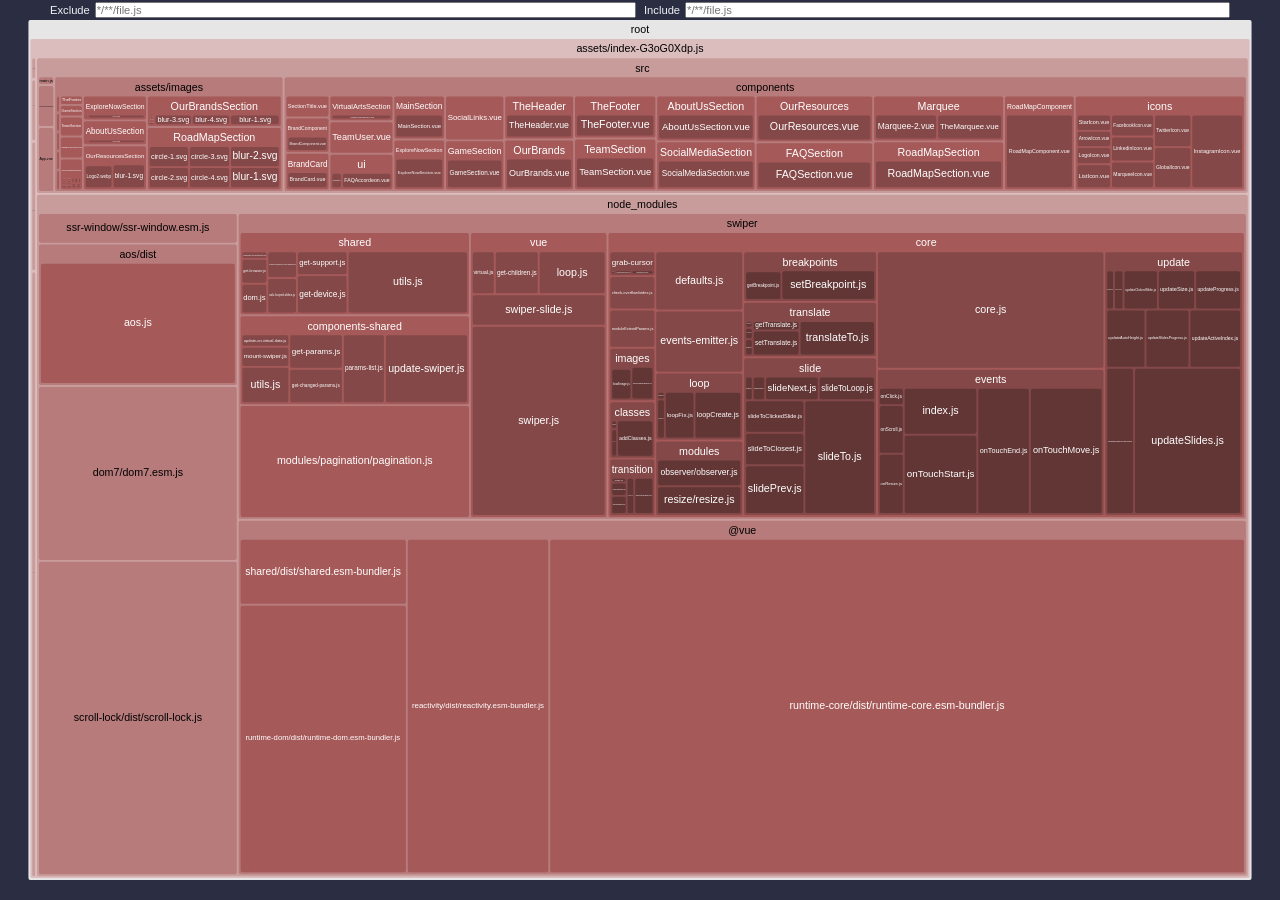
==== commit d3b1857f: "Updates" ====
--- a/stats.html
+++ b/stats.html
@@ -4822,7 +4822,7 @@
   </script>
   <script>
     /*<!--*/
-    const data = {"version":2,"tree":{"name":"root","children":[{"name":"assets/index-y2VkI8H2.js","children":[{"name":"\u0000vite/modulepreload-polyfill.js","uid":"01ac9c54-1"},{"name":"node_modules","children":[{"name":"@vue","children":[{"name":"shared/dist/shared.esm-bundler.js","uid":"01ac9c54-3"},{"name":"reactivity/dist/reactivity.esm-bundler.js","uid":"01ac9c54-5"},{"name":"runtime-core/dist/runtime-core.esm-bundler.js","uid":"01ac9c54-7"},{"name":"runtime-dom/dist/runtime-dom.esm-bundler.js","uid":"01ac9c54-9"}]},{"name":"scroll-lock/dist/scroll-lock.js","uid":"01ac9c54-33"},{"name":"ssr-window/ssr-window.esm.js","uid":"01ac9c54-43"},{"name":"dom7/dom7.esm.js","uid":"01ac9c54-45"},{"name":"swiper","children":[{"name":"shared","children":[{"uid":"01ac9c54-47","name":"dom.js"},{"uid":"01ac9c54-49","name":"utils.js"},{"uid":"01ac9c54-51","name":"get-support.js"},{"uid":"01ac9c54-53","name":"get-device.js"},{"uid":"01ac9c54-55","name":"get-browser.js"},{"uid":"01ac9c54-175","name":"create-element-if-not-defined.js"},{"uid":"01ac9c54-177","name":"classes-to-selector.js"},{"uid":"01ac9c54-189","name":"calc-looped-slides.js"}]},{"name":"core","children":[{"name":"modules","children":[{"name":"resize/resize.js","uid":"01ac9c54-57"},{"name":"observer/observer.js","uid":"01ac9c54-59"}]},{"uid":"01ac9c54-61","name":"events-emitter.js"},{"name":"update","children":[{"uid":"01ac9c54-63","name":"updateSize.js"},{"uid":"01ac9c54-65","name":"updateSlides.js"},{"uid":"01ac9c54-67","name":"updateAutoHeight.js"},{"uid":"01ac9c54-69","name":"updateSlidesOffset.js"},{"uid":"01ac9c54-71","name":"updateSlidesProgress.js"},{"uid":"01ac9c54-73","name":"updateProgress.js"},{"uid":"01ac9c54-75","name":"updateSlidesClasses.js"},{"uid":"01ac9c54-77","name":"updateActiveIndex.js"},{"uid":"01ac9c54-79","name":"updateClickedSlide.js"},{"uid":"01ac9c54-81","name":"index.js"}]},{"name":"translate","children":[{"uid":"01ac9c54-83","name":"getTranslate.js"},{"uid":"01ac9c54-85","name":"setTranslate.js"},{"uid":"01ac9c54-87","name":"minTranslate.js"},{"uid":"01ac9c54-89","name":"maxTranslate.js"},{"uid":"01ac9c54-91","name":"translateTo.js"},{"uid":"01ac9c54-93","name":"index.js"}]},{"name":"transition","children":[{"uid":"01ac9c54-95","name":"setTransition.js"},{"uid":"01ac9c54-97","name":"transitionEmit.js"},{"uid":"01ac9c54-99","name":"transitionStart.js"},{"uid":"01ac9c54-101","name":"transitionEnd.js"},{"uid":"01ac9c54-103","name":"index.js"}]},{"name":"slide","children":[{"uid":"01ac9c54-105","name":"slideTo.js"},{"uid":"01ac9c54-107","name":"slideToLoop.js"},{"uid":"01ac9c54-109","name":"slideNext.js"},{"uid":"01ac9c54-111","name":"slidePrev.js"},{"uid":"01ac9c54-113","name":"slideReset.js"},{"uid":"01ac9c54-115","name":"slideToClosest.js"},{"uid":"01ac9c54-117","name":"slideToClickedSlide.js"},{"uid":"01ac9c54-119","name":"index.js"}]},{"name":"loop","children":[{"uid":"01ac9c54-121","name":"loopCreate.js"},{"uid":"01ac9c54-123","name":"loopFix.js"},{"uid":"01ac9c54-125","name":"loopDestroy.js"},{"uid":"01ac9c54-127","name":"index.js"}]},{"name":"grab-cursor","children":[{"uid":"01ac9c54-129","name":"setGrabCursor.js"},{"uid":"01ac9c54-131","name":"unsetGrabCursor.js"},{"uid":"01ac9c54-133","name":"index.js"}]},{"name":"events","children":[{"uid":"01ac9c54-135","name":"onTouchStart.js"},{"uid":"01ac9c54-137","name":"onTouchMove.js"},{"uid":"01ac9c54-139","name":"onTouchEnd.js"},{"uid":"01ac9c54-141","name":"onResize.js"},{"uid":"01ac9c54-143","name":"onClick.js"},{"uid":"01ac9c54-145","name":"onScroll.js"},{"uid":"01ac9c54-147","name":"index.js"}]},{"name":"breakpoints","children":[{"uid":"01ac9c54-149","name":"setBreakpoint.js"},{"uid":"01ac9c54-151","name":"getBreakpoint.js"},{"uid":"01ac9c54-153","name":"index.js"}]},{"name":"classes","children":[{"uid":"01ac9c54-155","name":"addClasses.js"},{"uid":"01ac9c54-157","name":"removeClasses.js"},{"uid":"01ac9c54-159","name":"index.js"}]},{"name":"images","children":[{"uid":"01ac9c54-161","name":"loadImage.js"},{"uid":"01ac9c54-163","name":"preloadImages.js"},{"uid":"01ac9c54-165","name":"index.js"}]},{"name":"check-overflow/index.js","uid":"01ac9c54-167"},{"uid":"01ac9c54-169","name":"defaults.js"},{"uid":"01ac9c54-171","name":"moduleExtendParams.js"},{"uid":"01ac9c54-173","name":"core.js"}]},{"name":"modules/pagination/pagination.js","uid":"01ac9c54-179"},{"name":"components-shared","children":[{"uid":"01ac9c54-181","name":"utils.js"},{"uid":"01ac9c54-183","name":"params-list.js"},{"uid":"01ac9c54-185","name":"get-params.js"},{"uid":"01ac9c54-187","name":"mount-swiper.js"},{"uid":"01ac9c54-193","name":"get-changed-params.js"},{"uid":"01ac9c54-197","name":"update-swiper.js"},{"uid":"01ac9c54-201","name":"update-on-virtual-data.js"}]},{"name":"vue","children":[{"uid":"01ac9c54-191","name":"loop.js"},{"uid":"01ac9c54-195","name":"get-children.js"},{"uid":"01ac9c54-199","name":"virtual.js"},{"uid":"01ac9c54-203","name":"swiper.js"},{"uid":"01ac9c54-205","name":"swiper-slide.js"}]},{"uid":"01ac9c54-207","name":"swiper-bundle.css"}]},{"name":"aos/dist","children":[{"uid":"01ac9c54-409","name":"aos.js"},{"uid":"01ac9c54-411","name":"aos.css"}]}]},{"name":"src","children":[{"name":"assets/images","children":[{"name":"mainSection/background.webp","uid":"01ac9c54-11"},{"uid":"01ac9c54-25","name":"menu-background.jpg"},{"name":"AboutUsSection","children":[{"uid":"01ac9c54-39","name":"background.webp"},{"uid":"01ac9c54-41","name":"blur-1.svg"}]},{"name":"RoadMapSection","children":[{"uid":"01ac9c54-213","name":"blur-1.svg"},{"uid":"01ac9c54-215","name":"blur-2.svg"},{"uid":"01ac9c54-229","name":"circle-1.svg"},{"uid":"01ac9c54-231","name":"circle-2.svg"},{"uid":"01ac9c54-233","name":"circle-3.svg"},{"uid":"01ac9c54-235","name":"circle-4.svg"}]},{"name":"OurBrandsSection","children":[{"uid":"01ac9c54-249","name":"card-1.webp"},{"uid":"01ac9c54-251","name":"card-2.webp"},{"uid":"01ac9c54-253","name":"card-3.webp"},{"uid":"01ac9c54-257","name":"blur-1.svg"},{"uid":"01ac9c54-259","name":"blur-3.svg"},{"uid":"01ac9c54-261","name":"blur-4.svg"}]},{"uid":"01ac9c54-255","name":"backgroundLines.svg"},{"name":"OurResourcesSection","children":[{"uid":"01ac9c54-267","name":"blur-1.svg"},{"uid":"01ac9c54-269","name":"Logo2.webp"},{"uid":"01ac9c54-271","name":"tokenImage.webp"}]},{"name":"GameSection","children":[{"uid":"01ac9c54-283","name":"background.webp"},{"uid":"01ac9c54-285","name":"backgroundMobile.webp"},{"uid":"01ac9c54-287","name":"npc-1.webp"},{"uid":"01ac9c54-289","name":"npc-2.webp"}]},{"name":"ExploreNowSection","children":[{"uid":"01ac9c54-295","name":"blur-1.svg"},{"uid":"01ac9c54-297","name":"exploreImage.webp"}]},{"name":"VirtualArtsSection/virtuaImage.webp","uid":"01ac9c54-303"},{"name":"TeamSection","children":[{"uid":"01ac9c54-309","name":"background.png"},{"uid":"01ac9c54-311","name":"blur-1.webp"},{"uid":"01ac9c54-313","name":"blur-2.webp"},{"uid":"01ac9c54-315","name":"blur-3.webp"},{"uid":"01ac9c54-333","name":"User1.webp"},{"uid":"01ac9c54-335","name":"User2.webp"},{"uid":"01ac9c54-337","name":"User3.webp"},{"uid":"01ac9c54-339","name":"User4.webp"}]},{"name":"FAQSection/blur-1.webp","uid":"01ac9c54-355"},{"uid":"01ac9c54-361","name":"socialMediaBackground.png"},{"name":"SocialMediaSection","children":[{"uid":"01ac9c54-363","name":"Twitter.webp"},{"uid":"01ac9c54-365","name":"Telegram.webp"},{"uid":"01ac9c54-367","name":"Youtube.webp"},{"uid":"01ac9c54-369","name":"Discord.webp"},{"uid":"01ac9c54-371","name":"TwitterMobile.webp"},{"uid":"01ac9c54-373","name":"TelegramMobile.webp"},{"uid":"01ac9c54-375","name":"YoutubeMobile.webp"},{"uid":"01ac9c54-377","name":"DiscordMobile.webp"},{"uid":"01ac9c54-379","name":"blur-1.webp"},{"uid":"01ac9c54-381","name":"blur-2.webp"},{"uid":"01ac9c54-383","name":"blur-3.webp"}]},{"name":"TheFooter","children":[{"uid":"01ac9c54-391","name":"blur-1.webp"},{"uid":"01ac9c54-393","name":"blur-2.webp"},{"uid":"01ac9c54-395","name":"blur-3.webp"},{"uid":"01ac9c54-397","name":"blur-4.webp"}]}]},{"name":"components","children":[{"name":"ui","children":[{"name":"TheButton","children":[{"uid":"01ac9c54-13","name":"TheButton.vue?vue&type=style&index=0&lang.scss"},{"uid":"01ac9c54-15","name":"TheButton.vue"}]},{"uid":"01ac9c54-351","name":"FAQAccordeon.vue?vue&type=style&index=0&lang.css"},{"uid":"01ac9c54-353","name":"FAQAccordeon.vue"}]},{"name":"icons","children":[{"uid":"01ac9c54-19","name":"StarIcon.vue"},{"uid":"01ac9c54-27","name":"LogoIcon.vue"},{"uid":"01ac9c54-221","name":"ListIcon.vue"},{"uid":"01ac9c54-223","name":"ArrowIcon.vue"},{"uid":"01ac9c54-317","name":"FacebookIcon.vue"},{"uid":"01ac9c54-319","name":"TwitterIcon.vue"},{"uid":"01ac9c54-321","name":"InstagramIcon.vue"},{"uid":"01ac9c54-323","name":"LinkedinIcon.vue"},{"uid":"01ac9c54-345","name":"MarqueeIcon.vue"},{"uid":"01ac9c54-389","name":"GlobalIcon.vue"}]},{"name":"MainSection","children":[{"uid":"01ac9c54-21","name":"MainSection.vue?vue&type=style&index=0&lang.css"},{"uid":"01ac9c54-23","name":"MainSection.vue"}]},{"name":"TheHeader","children":[{"uid":"01ac9c54-35","name":"TheHeader.vue?vue&type=style&index=0&lang.css"},{"uid":"01ac9c54-37","name":"TheHeader.vue"}]},{"name":"AboutUsSection","children":[{"uid":"01ac9c54-209","name":"AboutUsSection.vue?vue&type=style&index=0&lang.css"},{"uid":"01ac9c54-211","name":"AboutUsSection.vue"}]},{"uid":"01ac9c54-217","name":"SectionTitle.vue?vue&type=style&index=0&scoped=73999545&lang.css"},{"uid":"01ac9c54-219","name":"SectionTitle.vue"},{"name":"RoadMapComponent","children":[{"uid":"01ac9c54-225","name":"RoadMapComponent.vue?vue&type=style&index=0&lang.css"},{"uid":"01ac9c54-227","name":"RoadMapComponent.vue"}]},{"name":"RoadMapSection","children":[{"uid":"01ac9c54-237","name":"RoadMapSection.vue?vue&type=style&index=0&lang.css"},{"uid":"01ac9c54-239","name":"RoadMapSection.vue"}]},{"name":"BrandCard","children":[{"uid":"01ac9c54-241","name":"BrandCard.vue?vue&type=style&index=0&lang.css"},{"uid":"01ac9c54-243","name":"BrandCard.vue"}]},{"name":"BrandComponent","children":[{"uid":"01ac9c54-245","name":"BrandComponent.vue?vue&type=style&index=0&lang.css"},{"uid":"01ac9c54-247","name":"BrandComponent.vue"}]},{"name":"OurBrands","children":[{"uid":"01ac9c54-263","name":"OurBrands.vue?vue&type=style&index=0&lang.css"},{"uid":"01ac9c54-265","name":"OurBrands.vue"}]},{"name":"OurResources","children":[{"uid":"01ac9c54-273","name":"OurResources.vue?vue&type=style&index=0&lang.css"},{"uid":"01ac9c54-275","name":"OurResources.vue"}]},{"name":"Marquee","children":[{"uid":"01ac9c54-279","name":"TheMarquee.vue?vue&type=style&index=0&lang.css"},{"uid":"01ac9c54-281","name":"TheMarquee.vue"},{"uid":"01ac9c54-347","name":"Marquee-2.vue?vue&type=style&index=0&lang.css"},{"uid":"01ac9c54-349","name":"Marquee-2.vue"}]},{"name":"GameSection","children":[{"uid":"01ac9c54-291","name":"GameSection.vue?vue&type=style&index=0&lang.css"},{"uid":"01ac9c54-293","name":"GameSection.vue"}]},{"name":"ExploreNowSection","children":[{"uid":"01ac9c54-299","name":"ExploreNowSection.vue?vue&type=style&index=0&lang.css"},{"uid":"01ac9c54-301","name":"ExploreNowSection.vue"}]},{"name":"VirtualArtsSection","children":[{"uid":"01ac9c54-305","name":"VirtualArtsSection.vue?vue&type=style&index=0&lang.css"},{"uid":"01ac9c54-307","name":"VirtualArtsSection.vue"}]},{"uid":"01ac9c54-325","name":"SocialLinks.vue?vue&type=style&index=0&scoped=e199b82c&lang.css"},{"uid":"01ac9c54-327","name":"SocialLinks.vue"},{"uid":"01ac9c54-329","name":"TeamUser.vue?vue&type=style&index=0&scoped=30f9dcf7&lang.css"},{"uid":"01ac9c54-331","name":"TeamUser.vue"},{"name":"TeamSection","children":[{"uid":"01ac9c54-341","name":"TeamSection.vue?vue&type=style&index=0&lang.css"},{"uid":"01ac9c54-343","name":"TeamSection.vue"}]},{"name":"FAQSection","children":[{"uid":"01ac9c54-357","name":"FAQSection.vue?vue&type=style&index=0&scoped=e8aefe60&lang.css"},{"uid":"01ac9c54-359","name":"FAQSection.vue"}]},{"name":"SocialMediaSection","children":[{"uid":"01ac9c54-385","name":"SocialMediaSection.vue?vue&type=style&index=0&lang.scss"},{"uid":"01ac9c54-387","name":"SocialMediaSection.vue"}]},{"name":"TheFooter","children":[{"uid":"01ac9c54-399","name":"TheFooter.vue?vue&type=style&index=0&lang.css"},{"uid":"01ac9c54-401","name":"TheFooter.vue"}]}]},{"name":"composables/IntersectionObserver.js","uid":"01ac9c54-277"},{"uid":"01ac9c54-403","name":"App.vue?vue&type=style&index=0&lang.scss"},{"uid":"01ac9c54-405","name":"App.vue"},{"uid":"01ac9c54-413","name":"main.js"}]},{"uid":"01ac9c54-17","name":"\u0000plugin-vue:export-helper"},{"uid":"01ac9c54-29","name":"\u0000commonjsHelpers.js"},{"name":"\u0000/node_modules","children":[{"name":"scroll-lock/dist/scroll-lock.js?commonjs-module","uid":"01ac9c54-31"},{"name":"aos/dist/aos.js?commonjs-module","uid":"01ac9c54-407"}]},{"uid":"01ac9c54-415","name":"index.html"}]}],"isRoot":true},"nodeParts":{"01ac9c54-1":{"renderedLength":1548,"gzipLength":0,"brotliLength":0,"metaUid":"01ac9c54-0"},"01ac9c54-3":{"renderedLength":6053,"gzipLength":0,"brotliLength":0,"metaUid":"01ac9c54-2"},"01ac9c54-5":{"renderedLength":26150,"gzipLength":0,"brotliLength":0,"metaUid":"01ac9c54-4"},"01ac9c54-7":{"renderedLength":127529,"gzipLength":0,"brotliLength":0,"metaUid":"01ac9c54-6"},"01ac9c54-9":{"renderedLength":24628,"gzipLength":0,"brotliLength":0,"metaUid":"01ac9c54-8"},"01ac9c54-11":{"renderedLength":48,"gzipLength":0,"brotliLength":0,"metaUid":"01ac9c54-10"},"01ac9c54-13":{"renderedLength":0,"gzipLength":0,"brotliLength":0,"metaUid":"01ac9c54-12"},"01ac9c54-15":{"renderedLength":279,"gzipLength":0,"brotliLength":0,"metaUid":"01ac9c54-14"},"01ac9c54-17":{"renderedLength":159,"gzipLength":0,"brotliLength":0,"metaUid":"01ac9c54-16"},"01ac9c54-19":{"renderedLength":531,"gzipLength":0,"brotliLength":0,"metaUid":"01ac9c54-18"},"01ac9c54-21":{"renderedLength":0,"gzipLength":0,"brotliLength":0,"metaUid":"01ac9c54-20"},"01ac9c54-23":{"renderedLength":1649,"gzipLength":0,"brotliLength":0,"metaUid":"01ac9c54-22"},"01ac9c54-25":{"renderedLength":48,"gzipLength":0,"brotliLength":0,"metaUid":"01ac9c54-24"},"01ac9c54-27":{"renderedLength":569,"gzipLength":0,"brotliLength":0,"metaUid":"01ac9c54-26"},"01ac9c54-29":{"renderedLength":334,"gzipLength":0,"brotliLength":0,"metaUid":"01ac9c54-28"},"01ac9c54-31":{"renderedLength":31,"gzipLength":0,"brotliLength":0,"metaUid":"01ac9c54-30"},"01ac9c54-33":{"renderedLength":32141,"gzipLength":0,"brotliLength":0,"metaUid":"01ac9c54-32"},"01ac9c54-35":{"renderedLength":0,"gzipLength":0,"brotliLength":0,"metaUid":"01ac9c54-34"},"01ac9c54-37":{"renderedLength":2204,"gzipLength":0,"brotliLength":0,"metaUid":"01ac9c54-36"},"01ac9c54-39":{"renderedLength":48,"gzipLength":0,"brotliLength":0,"metaUid":"01ac9c54-38"},"01ac9c54-41":{"renderedLength":1126,"gzipLength":0,"brotliLength":0,"metaUid":"01ac9c54-40"},"01ac9c54-43":{"renderedLength":3130,"gzipLength":0,"brotliLength":0,"metaUid":"01ac9c54-42"},"01ac9c54-45":{"renderedLength":17819,"gzipLength":0,"brotliLength":0,"metaUid":"01ac9c54-44"},"01ac9c54-47":{"renderedLength":576,"gzipLength":0,"brotliLength":0,"metaUid":"01ac9c54-46"},"01ac9c54-49":{"renderedLength":5592,"gzipLength":0,"brotliLength":0,"metaUid":"01ac9c54-48"},"01ac9c54-51":{"renderedLength":943,"gzipLength":0,"brotliLength":0,"metaUid":"01ac9c54-50"},"01ac9c54-53":{"renderedLength":1451,"gzipLength":0,"brotliLength":0,"metaUid":"01ac9c54-52"},"01ac9c54-55":{"renderedLength":486,"gzipLength":0,"brotliLength":0,"metaUid":"01ac9c54-54"},"01ac9c54-57":{"renderedLength":2031,"gzipLength":0,"brotliLength":0,"metaUid":"01ac9c54-56"},"01ac9c54-59":{"renderedLength":1983,"gzipLength":0,"brotliLength":0,"metaUid":"01ac9c54-58"},"01ac9c54-61":{"renderedLength":3300,"gzipLength":0,"brotliLength":0,"metaUid":"01ac9c54-60"},"01ac9c54-63":{"renderedLength":962,"gzipLength":0,"brotliLength":0,"metaUid":"01ac9c54-62"},"01ac9c54-65":{"renderedLength":10443,"gzipLength":0,"brotliLength":0,"metaUid":"01ac9c54-64"},"01ac9c54-67":{"renderedLength":1521,"gzipLength":0,"brotliLength":0,"metaUid":"01ac9c54-66"},"01ac9c54-69":{"renderedLength":242,"gzipLength":0,"brotliLength":0,"metaUid":"01ac9c54-68"},"01ac9c54-71":{"renderedLength":1748,"gzipLength":0,"brotliLength":0,"metaUid":"01ac9c54-70"},"01ac9c54-73":{"renderedLength":1211,"gzipLength":0,"brotliLength":0,"metaUid":"01ac9c54-72"},"01ac9c54-75":{"renderedLength":2710,"gzipLength":0,"brotliLength":0,"metaUid":"01ac9c54-74"},"01ac9c54-77":{"renderedLength":2011,"gzipLength":0,"brotliLength":0,"metaUid":"01ac9c54-76"},"01ac9c54-79":{"renderedLength":912,"gzipLength":0,"brotliLength":0,"metaUid":"01ac9c54-78"},"01ac9c54-81":{"renderedLength":198,"gzipLength":0,"brotliLength":0,"metaUid":"01ac9c54-80"},"01ac9c54-83":{"renderedLength":455,"gzipLength":0,"brotliLength":0,"metaUid":"01ac9c54-82"},"01ac9c54-85":{"renderedLength":1148,"gzipLength":0,"brotliLength":0,"metaUid":"01ac9c54-84"},"01ac9c54-87":{"renderedLength":55,"gzipLength":0,"brotliLength":0,"metaUid":"01ac9c54-86"},"01ac9c54-89":{"renderedLength":78,"gzipLength":0,"brotliLength":0,"metaUid":"01ac9c54-88"},"01ac9c54-91":{"renderedLength":2576,"gzipLength":0,"brotliLength":0,"metaUid":"01ac9c54-90"},"01ac9c54-93":{"renderedLength":120,"gzipLength":0,"brotliLength":0,"metaUid":"01ac9c54-92"},"01ac9c54-95":{"renderedLength":211,"gzipLength":0,"brotliLength":0,"metaUid":"01ac9c54-94"},"01ac9c54-97":{"renderedLength":688,"gzipLength":0,"brotliLength":0,"metaUid":"01ac9c54-96"},"01ac9c54-99":{"renderedLength":300,"gzipLength":0,"brotliLength":0,"metaUid":"01ac9c54-98"},"01ac9c54-101":{"renderedLength":287,"gzipLength":0,"brotliLength":0,"metaUid":"01ac9c54-100"},"01ac9c54-103":{"renderedLength":75,"gzipLength":0,"brotliLength":0,"metaUid":"01ac9c54-102"},"01ac9c54-105":{"renderedLength":5725,"gzipLength":0,"brotliLength":0,"metaUid":"01ac9c54-104"},"01ac9c54-107":{"renderedLength":959,"gzipLength":0,"brotliLength":0,"metaUid":"01ac9c54-106"},"01ac9c54-109":{"renderedLength":926,"gzipLength":0,"brotliLength":0,"metaUid":"01ac9c54-108"},"01ac9c54-111":{"renderedLength":2001,"gzipLength":0,"brotliLength":0,"metaUid":"01ac9c54-110"},"01ac9c54-113":{"renderedLength":215,"gzipLength":0,"brotliLength":0,"metaUid":"01ac9c54-112"},"01ac9c54-115":{"renderedLength":1378,"gzipLength":0,"brotliLength":0,"metaUid":"01ac9c54-114"},"01ac9c54-117":{"renderedLength":1353,"gzipLength":0,"brotliLength":0,"metaUid":"01ac9c54-116"},"01ac9c54-119":{"renderedLength":124,"gzipLength":0,"brotliLength":0,"metaUid":"01ac9c54-118"},"01ac9c54-121":{"renderedLength":1984,"gzipLength":0,"brotliLength":0,"metaUid":"01ac9c54-120"},"01ac9c54-123":{"renderedLength":1253,"gzipLength":0,"brotliLength":0,"metaUid":"01ac9c54-122"},"01ac9c54-125":{"renderedLength":295,"gzipLength":0,"brotliLength":0,"metaUid":"01ac9c54-124"},"01ac9c54-127":{"renderedLength":56,"gzipLength":0,"brotliLength":0,"metaUid":"01ac9c54-126"},"01ac9c54-129":{"renderedLength":371,"gzipLength":0,"brotliLength":0,"metaUid":"01ac9c54-128"},"01ac9c54-131":{"renderedLength":274,"gzipLength":0,"brotliLength":0,"metaUid":"01ac9c54-130"},"01ac9c54-133":{"renderedLength":58,"gzipLength":0,"brotliLength":0,"metaUid":"01ac9c54-132"},"01ac9c54-135":{"renderedLength":4159,"gzipLength":0,"brotliLength":0,"metaUid":"01ac9c54-134"},"01ac9c54-137":{"renderedLength":6572,"gzipLength":0,"brotliLength":0,"metaUid":"01ac9c54-136"},"01ac9c54-139":{"renderedLength":4640,"gzipLength":0,"brotliLength":0,"metaUid":"01ac9c54-138"},"01ac9c54-141":{"renderedLength":1076,"gzipLength":0,"brotliLength":0,"metaUid":"01ac9c54-140"},"01ac9c54-143":{"renderedLength":307,"gzipLength":0,"brotliLength":0,"metaUid":"01ac9c54-142"},"01ac9c54-145":{"renderedLength":888,"gzipLength":0,"brotliLength":0,"metaUid":"01ac9c54-144"},"01ac9c54-147":{"renderedLength":2429,"gzipLength":0,"brotliLength":0,"metaUid":"01ac9c54-146"},"01ac9c54-149":{"renderedLength":2941,"gzipLength":0,"brotliLength":0,"metaUid":"01ac9c54-148"},"01ac9c54-151":{"renderedLength":1058,"gzipLength":0,"brotliLength":0,"metaUid":"01ac9c54-150"},"01ac9c54-153":{"renderedLength":57,"gzipLength":0,"brotliLength":0,"metaUid":"01ac9c54-152"},"01ac9c54-155":{"renderedLength":1336,"gzipLength":0,"brotliLength":0,"metaUid":"01ac9c54-154"},"01ac9c54-157":{"renderedLength":173,"gzipLength":0,"brotliLength":0,"metaUid":"01ac9c54-156"},"01ac9c54-159":{"renderedLength":50,"gzipLength":0,"brotliLength":0,"metaUid":"01ac9c54-158"},"01ac9c54-161":{"renderedLength":674,"gzipLength":0,"brotliLength":0,"metaUid":"01ac9c54-160"},"01ac9c54-163":{"renderedLength":762,"gzipLength":0,"brotliLength":0,"metaUid":"01ac9c54-162"},"01ac9c54-165":{"renderedLength":48,"gzipLength":0,"brotliLength":0,"metaUid":"01ac9c54-164"},"01ac9c54-167":{"renderedLength":904,"gzipLength":0,"brotliLength":0,"metaUid":"01ac9c54-166"},"01ac9c54-169":{"renderedLength":3180,"gzipLength":0,"brotliLength":0,"metaUid":"01ac9c54-168"},"01ac9c54-171":{"renderedLength":1042,"gzipLength":0,"brotliLength":0,"metaUid":"01ac9c54-170"},"01ac9c54-173":{"renderedLength":16196,"gzipLength":0,"brotliLength":0,"metaUid":"01ac9c54-172"},"01ac9c54-175":{"renderedLength":599,"gzipLength":0,"brotliLength":0,"metaUid":"01ac9c54-174"},"01ac9c54-177":{"renderedLength":151,"gzipLength":0,"brotliLength":0,"metaUid":"01ac9c54-176"},"01ac9c54-179":{"renderedLength":14282,"gzipLength":0,"brotliLength":0,"metaUid":"01ac9c54-178"},"01ac9c54-181":{"renderedLength":1281,"gzipLength":0,"brotliLength":0,"metaUid":"01ac9c54-180"},"01ac9c54-183":{"renderedLength":2127,"gzipLength":0,"brotliLength":0,"metaUid":"01ac9c54-182"},"01ac9c54-185":{"renderedLength":1359,"gzipLength":0,"brotliLength":0,"metaUid":"01ac9c54-184"},"01ac9c54-187":{"renderedLength":714,"gzipLength":0,"brotliLength":0,"metaUid":"01ac9c54-186"},"01ac9c54-189":{"renderedLength":785,"gzipLength":0,"brotliLength":0,"metaUid":"01ac9c54-188"},"01ac9c54-191":{"renderedLength":1780,"gzipLength":0,"brotliLength":0,"metaUid":"01ac9c54-190"},"01ac9c54-193":{"renderedLength":1371,"gzipLength":0,"brotliLength":0,"metaUid":"01ac9c54-192"},"01ac9c54-195":{"renderedLength":1174,"gzipLength":0,"brotliLength":0,"metaUid":"01ac9c54-194"},"01ac9c54-197":{"renderedLength":4223,"gzipLength":0,"brotliLength":0,"metaUid":"01ac9c54-196"},"01ac9c54-199":{"renderedLength":615,"gzipLength":0,"brotliLength":0,"metaUid":"01ac9c54-198"},"01ac9c54-201":{"renderedLength":460,"gzipLength":0,"brotliLength":0,"metaUid":"01ac9c54-200"},"01ac9c54-203":{"renderedLength":15644,"gzipLength":0,"brotliLength":0,"metaUid":"01ac9c54-202"},"01ac9c54-205":{"renderedLength":2554,"gzipLength":0,"brotliLength":0,"metaUid":"01ac9c54-204"},"01ac9c54-207":{"renderedLength":0,"gzipLength":0,"brotliLength":0,"metaUid":"01ac9c54-206"},"01ac9c54-209":{"renderedLength":0,"gzipLength":0,"brotliLength":0,"metaUid":"01ac9c54-208"},"01ac9c54-211":{"renderedLength":3308,"gzipLength":0,"brotliLength":0,"metaUid":"01ac9c54-210"},"01ac9c54-213":{"renderedLength":1169,"gzipLength":0,"brotliLength":0,"metaUid":"01ac9c54-212"},"01ac9c54-215":{"renderedLength":1151,"gzipLength":0,"brotliLength":0,"metaUid":"01ac9c54-214"},"01ac9c54-217":{"renderedLength":0,"gzipLength":0,"brotliLength":0,"metaUid":"01ac9c54-216"},"01ac9c54-219":{"renderedLength":703,"gzipLength":0,"brotliLength":0,"metaUid":"01ac9c54-218"},"01ac9c54-221":{"renderedLength":789,"gzipLength":0,"brotliLength":0,"metaUid":"01ac9c54-220"},"01ac9c54-223":{"renderedLength":542,"gzipLength":0,"brotliLength":0,"metaUid":"01ac9c54-222"},"01ac9c54-225":{"renderedLength":0,"gzipLength":0,"brotliLength":0,"metaUid":"01ac9c54-224"},"01ac9c54-227":{"renderedLength":4774,"gzipLength":0,"brotliLength":0,"metaUid":"01ac9c54-226"},"01ac9c54-229":{"renderedLength":934,"gzipLength":0,"brotliLength":0,"metaUid":"01ac9c54-228"},"01ac9c54-231":{"renderedLength":956,"gzipLength":0,"brotliLength":0,"metaUid":"01ac9c54-230"},"01ac9c54-233":{"renderedLength":958,"gzipLength":0,"brotliLength":0,"metaUid":"01ac9c54-232"},"01ac9c54-235":{"renderedLength":958,"gzipLength":0,"brotliLength":0,"metaUid":"01ac9c54-234"},"01ac9c54-237":{"renderedLength":0,"gzipLength":0,"brotliLength":0,"metaUid":"01ac9c54-236"},"01ac9c54-239":{"renderedLength":4634,"gzipLength":0,"brotliLength":0,"metaUid":"01ac9c54-238"},"01ac9c54-241":{"renderedLength":0,"gzipLength":0,"brotliLength":0,"metaUid":"01ac9c54-240"},"01ac9c54-243":{"renderedLength":1185,"gzipLength":0,"brotliLength":0,"metaUid":"01ac9c54-242"},"01ac9c54-245":{"renderedLength":0,"gzipLength":0,"brotliLength":0,"metaUid":"01ac9c54-244"},"01ac9c54-247":{"renderedLength":1144,"gzipLength":0,"brotliLength":0,"metaUid":"01ac9c54-246"},"01ac9c54-249":{"renderedLength":41,"gzipLength":0,"brotliLength":0,"metaUid":"01ac9c54-248"},"01ac9c54-251":{"renderedLength":41,"gzipLength":0,"brotliLength":0,"metaUid":"01ac9c54-250"},"01ac9c54-253":{"renderedLength":41,"gzipLength":0,"brotliLength":0,"metaUid":"01ac9c54-252"},"01ac9c54-255":{"renderedLength":371,"gzipLength":0,"brotliLength":0,"metaUid":"01ac9c54-254"},"01ac9c54-257":{"renderedLength":1174,"gzipLength":0,"brotliLength":0,"metaUid":"01ac9c54-256"},"01ac9c54-259":{"renderedLength":903,"gzipLength":0,"brotliLength":0,"metaUid":"01ac9c54-258"},"01ac9c54-261":{"renderedLength":904,"gzipLength":0,"brotliLength":0,"metaUid":"01ac9c54-260"},"01ac9c54-263":{"renderedLength":0,"gzipLength":0,"brotliLength":0,"metaUid":"01ac9c54-262"},"01ac9c54-265":{"renderedLength":2502,"gzipLength":0,"brotliLength":0,"metaUid":"01ac9c54-264"},"01ac9c54-267":{"renderedLength":1122,"gzipLength":0,"brotliLength":0,"metaUid":"01ac9c54-266"},"01ac9c54-269":{"renderedLength":915,"gzipLength":0,"brotliLength":0,"metaUid":"01ac9c54-268"},"01ac9c54-271":{"renderedLength":48,"gzipLength":0,"brotliLength":0,"metaUid":"01ac9c54-270"},"01ac9c54-273":{"renderedLength":0,"gzipLength":0,"brotliLength":0,"metaUid":"01ac9c54-272"},"01ac9c54-275":{"renderedLength":3926,"gzipLength":0,"brotliLength":0,"metaUid":"01ac9c54-274"},"01ac9c54-277":{"renderedLength":395,"gzipLength":0,"brotliLength":0,"metaUid":"01ac9c54-276"},"01ac9c54-279":{"renderedLength":0,"gzipLength":0,"brotliLength":0,"metaUid":"01ac9c54-278"},"01ac9c54-281":{"renderedLength":2212,"gzipLength":0,"brotliLength":0,"metaUid":"01ac9c54-280"},"01ac9c54-283":{"renderedLength":48,"gzipLength":0,"brotliLength":0,"metaUid":"01ac9c54-282"},"01ac9c54-285":{"renderedLength":48,"gzipLength":0,"brotliLength":0,"metaUid":"01ac9c54-284"},"01ac9c54-287":{"renderedLength":48,"gzipLength":0,"brotliLength":0,"metaUid":"01ac9c54-286"},"01ac9c54-289":{"renderedLength":48,"gzipLength":0,"brotliLength":0,"metaUid":"01ac9c54-288"},"01ac9c54-291":{"renderedLength":0,"gzipLength":0,"brotliLength":0,"metaUid":"01ac9c54-290"},"01ac9c54-293":{"renderedLength":2118,"gzipLength":0,"brotliLength":0,"metaUid":"01ac9c54-292"},"01ac9c54-295":{"renderedLength":1118,"gzipLength":0,"brotliLength":0,"metaUid":"01ac9c54-294"},"01ac9c54-297":{"renderedLength":48,"gzipLength":0,"brotliLength":0,"metaUid":"01ac9c54-296"},"01ac9c54-299":{"renderedLength":0,"gzipLength":0,"brotliLength":0,"metaUid":"01ac9c54-298"},"01ac9c54-301":{"renderedLength":1898,"gzipLength":0,"brotliLength":0,"metaUid":"01ac9c54-300"},"01ac9c54-303":{"renderedLength":48,"gzipLength":0,"brotliLength":0,"metaUid":"01ac9c54-302"},"01ac9c54-305":{"renderedLength":0,"gzipLength":0,"brotliLength":0,"metaUid":"01ac9c54-304"},"01ac9c54-307":{"renderedLength":1204,"gzipLength":0,"brotliLength":0,"metaUid":"01ac9c54-306"},"01ac9c54-309":{"renderedLength":48,"gzipLength":0,"brotliLength":0,"metaUid":"01ac9c54-308"},"01ac9c54-311":{"renderedLength":46,"gzipLength":0,"brotliLength":0,"metaUid":"01ac9c54-310"},"01ac9c54-313":{"renderedLength":46,"gzipLength":0,"brotliLength":0,"metaUid":"01ac9c54-312"},"01ac9c54-315":{"renderedLength":46,"gzipLength":0,"brotliLength":0,"metaUid":"01ac9c54-314"},"01ac9c54-317":{"renderedLength":901,"gzipLength":0,"brotliLength":0,"metaUid":"01ac9c54-316"},"01ac9c54-319":{"renderedLength":1177,"gzipLength":0,"brotliLength":0,"metaUid":"01ac9c54-318"},"01ac9c54-321":{"renderedLength":3578,"gzipLength":0,"brotliLength":0,"metaUid":"01ac9c54-320"},"01ac9c54-323":{"renderedLength":984,"gzipLength":0,"brotliLength":0,"metaUid":"01ac9c54-322"},"01ac9c54-325":{"renderedLength":0,"gzipLength":0,"brotliLength":0,"metaUid":"01ac9c54-324"},"01ac9c54-327":{"renderedLength":1902,"gzipLength":0,"brotliLength":0,"metaUid":"01ac9c54-326"},"01ac9c54-329":{"renderedLength":0,"gzipLength":0,"brotliLength":0,"metaUid":"01ac9c54-328"},"01ac9c54-331":{"renderedLength":1500,"gzipLength":0,"brotliLength":0,"metaUid":"01ac9c54-330"},"01ac9c54-333":{"renderedLength":41,"gzipLength":0,"brotliLength":0,"metaUid":"01ac9c54-332"},"01ac9c54-335":{"renderedLength":41,"gzipLength":0,"brotliLength":0,"metaUid":"01ac9c54-334"},"01ac9c54-337":{"renderedLength":41,"gzipLength":0,"brotliLength":0,"metaUid":"01ac9c54-336"},"01ac9c54-339":{"renderedLength":41,"gzipLength":0,"brotliLength":0,"metaUid":"01ac9c54-338"},"01ac9c54-341":{"renderedLength":0,"gzipLength":0,"brotliLength":0,"metaUid":"01ac9c54-340"},"01ac9c54-343":{"renderedLength":3056,"gzipLength":0,"brotliLength":0,"metaUid":"01ac9c54-342"},"01ac9c54-345":{"renderedLength":1056,"gzipLength":0,"brotliLength":0,"metaUid":"01ac9c54-344"},"01ac9c54-347":{"renderedLength":0,"gzipLength":0,"brotliLength":0,"metaUid":"01ac9c54-346"},"01ac9c54-349":{"renderedLength":2107,"gzipLength":0,"brotliLength":0,"metaUid":"01ac9c54-348"},"01ac9c54-351":{"renderedLength":0,"gzipLength":0,"brotliLength":0,"metaUid":"01ac9c54-350"},"01ac9c54-353":{"renderedLength":1352,"gzipLength":0,"brotliLength":0,"metaUid":"01ac9c54-352"},"01ac9c54-355":{"renderedLength":43,"gzipLength":0,"brotliLength":0,"metaUid":"01ac9c54-354"},"01ac9c54-357":{"renderedLength":0,"gzipLength":0,"brotliLength":0,"metaUid":"01ac9c54-356"},"01ac9c54-359":{"renderedLength":4027,"gzipLength":0,"brotliLength":0,"metaUid":"01ac9c54-358"},"01ac9c54-361":{"renderedLength":46,"gzipLength":0,"brotliLength":0,"metaUid":"01ac9c54-360"},"01ac9c54-363":{"renderedLength":48,"gzipLength":0,"brotliLength":0,"metaUid":"01ac9c54-362"},"01ac9c54-365":{"renderedLength":49,"gzipLength":0,"brotliLength":0,"metaUid":"01ac9c54-364"},"01ac9c54-367":{"renderedLength":48,"gzipLength":0,"brotliLength":0,"metaUid":"01ac9c54-366"},"01ac9c54-369":{"renderedLength":48,"gzipLength":0,"brotliLength":0,"metaUid":"01ac9c54-368"},"01ac9c54-371":{"renderedLength":54,"gzipLength":0,"brotliLength":0,"metaUid":"01ac9c54-370"},"01ac9c54-373":{"renderedLength":55,"gzipLength":0,"brotliLength":0,"metaUid":"01ac9c54-372"},"01ac9c54-375":{"renderedLength":54,"gzipLength":0,"brotliLength":0,"metaUid":"01ac9c54-374"},"01ac9c54-377":{"renderedLength":54,"gzipLength":0,"brotliLength":0,"metaUid":"01ac9c54-376"},"01ac9c54-379":{"renderedLength":43,"gzipLength":0,"brotliLength":0,"metaUid":"01ac9c54-378"},"01ac9c54-381":{"renderedLength":43,"gzipLength":0,"brotliLength":0,"metaUid":"01ac9c54-380"},"01ac9c54-383":{"renderedLength":43,"gzipLength":0,"brotliLength":0,"metaUid":"01ac9c54-382"},"01ac9c54-385":{"renderedLength":0,"gzipLength":0,"brotliLength":0,"metaUid":"01ac9c54-384"},"01ac9c54-387":{"renderedLength":3510,"gzipLength":0,"brotliLength":0,"metaUid":"01ac9c54-386"},"01ac9c54-389":{"renderedLength":1458,"gzipLength":0,"brotliLength":0,"metaUid":"01ac9c54-388"},"01ac9c54-391":{"renderedLength":41,"gzipLength":0,"brotliLength":0,"metaUid":"01ac9c54-390"},"01ac9c54-393":{"renderedLength":41,"gzipLength":0,"brotliLength":0,"metaUid":"01ac9c54-392"},"01ac9c54-395":{"renderedLength":41,"gzipLength":0,"brotliLength":0,"metaUid":"01ac9c54-394"},"01ac9c54-397":{"renderedLength":41,"gzipLength":0,"brotliLength":0,"metaUid":"01ac9c54-396"},"01ac9c54-399":{"renderedLength":0,"gzipLength":0,"brotliLength":0,"metaUid":"01ac9c54-398"},"01ac9c54-401":{"renderedLength":2533,"gzipLength":0,"brotliLength":0,"metaUid":"01ac9c54-400"},"01ac9c54-403":{"renderedLength":0,"gzipLength":0,"brotliLength":0,"metaUid":"01ac9c54-402"},"01ac9c54-405":{"renderedLength":612,"gzipLength":0,"brotliLength":0,"metaUid":"01ac9c54-404"},"01ac9c54-407":{"renderedLength":24,"gzipLength":0,"brotliLength":0,"metaUid":"01ac9c54-406"},"01ac9c54-409":{"renderedLength":14599,"gzipLength":0,"brotliLength":0,"metaUid":"01ac9c54-408"},"01ac9c54-411":{"renderedLength":0,"gzipLength":0,"brotliLength":0,"metaUid":"01ac9c54-410"},"01ac9c54-413":{"renderedLength":80,"gzipLength":0,"brotliLength":0,"metaUid":"01ac9c54-412"},"01ac9c54-415":{"renderedLength":0,"gzipLength":0,"brotliLength":0,"metaUid":"01ac9c54-414"}},"nodeMetas":{"01ac9c54-0":{"id":"\u0000vite/modulepreload-polyfill.js","moduleParts":{"assets/index-y2VkI8H2.js":"01ac9c54-1"},"imported":[],"importedBy":[{"uid":"01ac9c54-414"}]},"01ac9c54-2":{"id":"/node_modules/@vue/shared/dist/shared.esm-bundler.js","moduleParts":{"assets/index-y2VkI8H2.js":"01ac9c54-3"},"imported":[],"importedBy":[{"uid":"01ac9c54-8"},{"uid":"01ac9c54-6"},{"uid":"01ac9c54-4"}]},"01ac9c54-4":{"id":"/node_modules/@vue/reactivity/dist/reactivity.esm-bundler.js","moduleParts":{"assets/index-y2VkI8H2.js":"01ac9c54-5"},"imported":[{"uid":"01ac9c54-2"}],"importedBy":[{"uid":"01ac9c54-6"}]},"01ac9c54-6":{"id":"/node_modules/@vue/runtime-core/dist/runtime-core.esm-bundler.js","moduleParts":{"assets/index-y2VkI8H2.js":"01ac9c54-7"},"imported":[{"uid":"01ac9c54-4"},{"uid":"01ac9c54-2"}],"importedBy":[{"uid":"01ac9c54-8"}]},"01ac9c54-8":{"id":"/node_modules/@vue/runtime-dom/dist/runtime-dom.esm-bundler.js","moduleParts":{"assets/index-y2VkI8H2.js":"01ac9c54-9"},"imported":[{"uid":"01ac9c54-6"},{"uid":"01ac9c54-2"}],"importedBy":[{"uid":"01ac9c54-416"}]},"01ac9c54-10":{"id":"/src/assets/images/mainSection/background.webp","moduleParts":{"assets/index-y2VkI8H2.js":"01ac9c54-11"},"imported":[],"importedBy":[{"uid":"01ac9c54-22"}]},"01ac9c54-12":{"id":"/src/components/ui/TheButton/TheButton.vue?vue&type=style&index=0&lang.scss","moduleParts":{"assets/index-y2VkI8H2.js":"01ac9c54-13"},"imported":[],"importedBy":[{"uid":"01ac9c54-14"}]},"01ac9c54-14":{"id":"/src/components/ui/TheButton/TheButton.vue","moduleParts":{"assets/index-y2VkI8H2.js":"01ac9c54-15"},"imported":[{"uid":"01ac9c54-416"},{"uid":"01ac9c54-12"}],"importedBy":[{"uid":"01ac9c54-22"},{"uid":"01ac9c54-274"},{"uid":"01ac9c54-292"},{"uid":"01ac9c54-300"},{"uid":"01ac9c54-306"}]},"01ac9c54-16":{"id":"\u0000plugin-vue:export-helper","moduleParts":{"assets/index-y2VkI8H2.js":"01ac9c54-17"},"imported":[],"importedBy":[{"uid":"01ac9c54-358"},{"uid":"01ac9c54-18"},{"uid":"01ac9c54-26"},{"uid":"01ac9c54-218"},{"uid":"01ac9c54-330"},{"uid":"01ac9c54-344"},{"uid":"01ac9c54-388"},{"uid":"01ac9c54-220"},{"uid":"01ac9c54-222"},{"uid":"01ac9c54-326"},{"uid":"01ac9c54-316"},{"uid":"01ac9c54-318"},{"uid":"01ac9c54-320"},{"uid":"01ac9c54-322"}]},"01ac9c54-18":{"id":"/src/components/icons/StarIcon.vue","moduleParts":{"assets/index-y2VkI8H2.js":"01ac9c54-19"},"imported":[{"uid":"01ac9c54-416"},{"uid":"01ac9c54-16"}],"importedBy":[{"uid":"01ac9c54-22"}]},"01ac9c54-20":{"id":"/src/components/MainSection/MainSection.vue?vue&type=style&index=0&lang.css","moduleParts":{"assets/index-y2VkI8H2.js":"01ac9c54-21"},"imported":[],"importedBy":[{"uid":"01ac9c54-22"}]},"01ac9c54-22":{"id":"/src/components/MainSection/MainSection.vue","moduleParts":{"assets/index-y2VkI8H2.js":"01ac9c54-23"},"imported":[{"uid":"01ac9c54-416"},{"uid":"01ac9c54-10"},{"uid":"01ac9c54-14"},{"uid":"01ac9c54-18"},{"uid":"01ac9c54-20"}],"importedBy":[{"uid":"01ac9c54-404"}]},"01ac9c54-24":{"id":"/src/assets/images/menu-background.jpg","moduleParts":{"assets/index-y2VkI8H2.js":"01ac9c54-25"},"imported":[],"importedBy":[{"uid":"01ac9c54-36"}]},"01ac9c54-26":{"id":"/src/components/icons/LogoIcon.vue","moduleParts":{"assets/index-y2VkI8H2.js":"01ac9c54-27"},"imported":[{"uid":"01ac9c54-416"},{"uid":"01ac9c54-16"}],"importedBy":[{"uid":"01ac9c54-36"}]},"01ac9c54-28":{"id":"\u0000commonjsHelpers.js","moduleParts":{"assets/index-y2VkI8H2.js":"01ac9c54-29"},"imported":[],"importedBy":[{"uid":"01ac9c54-408"},{"uid":"01ac9c54-32"}]},"01ac9c54-30":{"id":"\u0000/node_modules/scroll-lock/dist/scroll-lock.js?commonjs-module","moduleParts":{"assets/index-y2VkI8H2.js":"01ac9c54-31"},"imported":[],"importedBy":[{"uid":"01ac9c54-32"}]},"01ac9c54-32":{"id":"/node_modules/scroll-lock/dist/scroll-lock.js","moduleParts":{"assets/index-y2VkI8H2.js":"01ac9c54-33"},"imported":[{"uid":"01ac9c54-28"},{"uid":"01ac9c54-30"}],"importedBy":[{"uid":"01ac9c54-36"}]},"01ac9c54-34":{"id":"/src/components/TheHeader/TheHeader.vue?vue&type=style&index=0&lang.css","moduleParts":{"assets/index-y2VkI8H2.js":"01ac9c54-35"},"imported":[],"importedBy":[{"uid":"01ac9c54-36"}]},"01ac9c54-36":{"id":"/src/components/TheHeader/TheHeader.vue","moduleParts":{"assets/index-y2VkI8H2.js":"01ac9c54-37"},"imported":[{"uid":"01ac9c54-416"},{"uid":"01ac9c54-24"},{"uid":"01ac9c54-26"},{"uid":"01ac9c54-32"},{"uid":"01ac9c54-34"}],"importedBy":[{"uid":"01ac9c54-404"}]},"01ac9c54-38":{"id":"/src/assets/images/AboutUsSection/background.webp","moduleParts":{"assets/index-y2VkI8H2.js":"01ac9c54-39"},"imported":[],"importedBy":[{"uid":"01ac9c54-210"}]},"01ac9c54-40":{"id":"/src/assets/images/AboutUsSection/blur-1.svg","moduleParts":{"assets/index-y2VkI8H2.js":"01ac9c54-41"},"imported":[],"importedBy":[{"uid":"01ac9c54-210"}]},"01ac9c54-42":{"id":"/node_modules/ssr-window/ssr-window.esm.js","moduleParts":{"assets/index-y2VkI8H2.js":"01ac9c54-43"},"imported":[],"importedBy":[{"uid":"01ac9c54-172"},{"uid":"01ac9c54-421"},{"uid":"01ac9c54-422"},{"uid":"01ac9c54-424"},{"uid":"01ac9c54-426"},{"uid":"01ac9c54-427"},{"uid":"01ac9c54-430"},{"uid":"01ac9c54-431"},{"uid":"01ac9c54-432"},{"uid":"01ac9c54-48"},{"uid":"01ac9c54-50"},{"uid":"01ac9c54-52"},{"uid":"01ac9c54-54"},{"uid":"01ac9c54-56"},{"uid":"01ac9c54-58"},{"uid":"01ac9c54-146"},{"uid":"01ac9c54-174"},{"uid":"01ac9c54-44"},{"uid":"01ac9c54-120"},{"uid":"01ac9c54-134"},{"uid":"01ac9c54-136"},{"uid":"01ac9c54-150"},{"uid":"01ac9c54-160"}]},"01ac9c54-44":{"id":"/node_modules/dom7/dom7.esm.js","moduleParts":{"assets/index-y2VkI8H2.js":"01ac9c54-45"},"imported":[{"uid":"01ac9c54-42"}],"importedBy":[{"uid":"01ac9c54-46"}]},"01ac9c54-46":{"id":"/node_modules/swiper/shared/dom.js","moduleParts":{"assets/index-y2VkI8H2.js":"01ac9c54-47"},"imported":[{"uid":"01ac9c54-44"}],"importedBy":[{"uid":"01ac9c54-172"},{"uid":"01ac9c54-420"},{"uid":"01ac9c54-421"},{"uid":"01ac9c54-422"},{"uid":"01ac9c54-423"},{"uid":"01ac9c54-178"},{"uid":"01ac9c54-424"},{"uid":"01ac9c54-425"},{"uid":"01ac9c54-426"},{"uid":"01ac9c54-427"},{"uid":"01ac9c54-429"},{"uid":"01ac9c54-431"},{"uid":"01ac9c54-433"},{"uid":"01ac9c54-438"},{"uid":"01ac9c54-439"},{"uid":"01ac9c54-451"},{"uid":"01ac9c54-66"},{"uid":"01ac9c54-70"},{"uid":"01ac9c54-78"},{"uid":"01ac9c54-116"},{"uid":"01ac9c54-120"},{"uid":"01ac9c54-134"},{"uid":"01ac9c54-136"},{"uid":"01ac9c54-160"}]},"01ac9c54-48":{"id":"/node_modules/swiper/shared/utils.js","moduleParts":{"assets/index-y2VkI8H2.js":"01ac9c54-49"},"imported":[{"uid":"01ac9c54-42"}],"importedBy":[{"uid":"01ac9c54-172"},{"uid":"01ac9c54-420"},{"uid":"01ac9c54-422"},{"uid":"01ac9c54-424"},{"uid":"01ac9c54-426"},{"uid":"01ac9c54-428"},{"uid":"01ac9c54-432"},{"uid":"01ac9c54-433"},{"uid":"01ac9c54-434"},{"uid":"01ac9c54-170"},{"uid":"01ac9c54-64"},{"uid":"01ac9c54-82"},{"uid":"01ac9c54-90"},{"uid":"01ac9c54-104"},{"uid":"01ac9c54-116"},{"uid":"01ac9c54-134"},{"uid":"01ac9c54-136"},{"uid":"01ac9c54-138"},{"uid":"01ac9c54-148"}]},"01ac9c54-50":{"id":"/node_modules/swiper/shared/get-support.js","moduleParts":{"assets/index-y2VkI8H2.js":"01ac9c54-51"},"imported":[{"uid":"01ac9c54-42"}],"importedBy":[{"uid":"01ac9c54-172"},{"uid":"01ac9c54-52"}]},"01ac9c54-52":{"id":"/node_modules/swiper/shared/get-device.js","moduleParts":{"assets/index-y2VkI8H2.js":"01ac9c54-53"},"imported":[{"uid":"01ac9c54-42"},{"uid":"01ac9c54-50"}],"importedBy":[{"uid":"01ac9c54-172"}]},"01ac9c54-54":{"id":"/node_modules/swiper/shared/get-browser.js","moduleParts":{"assets/index-y2VkI8H2.js":"01ac9c54-55"},"imported":[{"uid":"01ac9c54-42"}],"importedBy":[{"uid":"01ac9c54-172"}]},"01ac9c54-56":{"id":"/node_modules/swiper/core/modules/resize/resize.js","moduleParts":{"assets/index-y2VkI8H2.js":"01ac9c54-57"},"imported":[{"uid":"01ac9c54-42"}],"importedBy":[{"uid":"01ac9c54-172"}]},"01ac9c54-58":{"id":"/node_modules/swiper/core/modules/observer/observer.js","moduleParts":{"assets/index-y2VkI8H2.js":"01ac9c54-59"},"imported":[{"uid":"01ac9c54-42"}],"importedBy":[{"uid":"01ac9c54-172"}]},"01ac9c54-60":{"id":"/node_modules/swiper/core/events-emitter.js","moduleParts":{"assets/index-y2VkI8H2.js":"01ac9c54-61"},"imported":[],"importedBy":[{"uid":"01ac9c54-172"}]},"01ac9c54-62":{"id":"/node_modules/swiper/core/update/updateSize.js","moduleParts":{"assets/index-y2VkI8H2.js":"01ac9c54-63"},"imported":[],"importedBy":[{"uid":"01ac9c54-80"}]},"01ac9c54-64":{"id":"/node_modules/swiper/core/update/updateSlides.js","moduleParts":{"assets/index-y2VkI8H2.js":"01ac9c54-65"},"imported":[{"uid":"01ac9c54-48"}],"importedBy":[{"uid":"01ac9c54-80"}]},"01ac9c54-66":{"id":"/node_modules/swiper/core/update/updateAutoHeight.js","moduleParts":{"assets/index-y2VkI8H2.js":"01ac9c54-67"},"imported":[{"uid":"01ac9c54-46"}],"importedBy":[{"uid":"01ac9c54-80"}]},"01ac9c54-68":{"id":"/node_modules/swiper/core/update/updateSlidesOffset.js","moduleParts":{"assets/index-y2VkI8H2.js":"01ac9c54-69"},"imported":[],"importedBy":[{"uid":"01ac9c54-80"}]},"01ac9c54-70":{"id":"/node_modules/swiper/core/update/updateSlidesProgress.js","moduleParts":{"assets/index-y2VkI8H2.js":"01ac9c54-71"},"imported":[{"uid":"01ac9c54-46"}],"importedBy":[{"uid":"01ac9c54-80"}]},"01ac9c54-72":{"id":"/node_modules/swiper/core/update/updateProgress.js","moduleParts":{"assets/index-y2VkI8H2.js":"01ac9c54-73"},"imported":[],"importedBy":[{"uid":"01ac9c54-80"}]},"01ac9c54-74":{"id":"/node_modules/swiper/core/update/updateSlidesClasses.js","moduleParts":{"assets/index-y2VkI8H2.js":"01ac9c54-75"},"imported":[],"importedBy":[{"uid":"01ac9c54-80"}]},"01ac9c54-76":{"id":"/node_modules/swiper/core/update/updateActiveIndex.js","moduleParts":{"assets/index-y2VkI8H2.js":"01ac9c54-77"},"imported":[],"importedBy":[{"uid":"01ac9c54-80"}]},"01ac9c54-78":{"id":"/node_modules/swiper/core/update/updateClickedSlide.js","moduleParts":{"assets/index-y2VkI8H2.js":"01ac9c54-79"},"imported":[{"uid":"01ac9c54-46"}],"importedBy":[{"uid":"01ac9c54-80"}]},"01ac9c54-80":{"id":"/node_modules/swiper/core/update/index.js","moduleParts":{"assets/index-y2VkI8H2.js":"01ac9c54-81"},"imported":[{"uid":"01ac9c54-62"},{"uid":"01ac9c54-64"},{"uid":"01ac9c54-66"},{"uid":"01ac9c54-68"},{"uid":"01ac9c54-70"},{"uid":"01ac9c54-72"},{"uid":"01ac9c54-74"},{"uid":"01ac9c54-76"},{"uid":"01ac9c54-78"}],"importedBy":[{"uid":"01ac9c54-172"}]},"01ac9c54-82":{"id":"/node_modules/swiper/core/translate/getTranslate.js","moduleParts":{"assets/index-y2VkI8H2.js":"01ac9c54-83"},"imported":[{"uid":"01ac9c54-48"}],"importedBy":[{"uid":"01ac9c54-92"}]},"01ac9c54-84":{"id":"/node_modules/swiper/core/translate/setTranslate.js","moduleParts":{"assets/index-y2VkI8H2.js":"01ac9c54-85"},"imported":[],"importedBy":[{"uid":"01ac9c54-92"}]},"01ac9c54-86":{"id":"/node_modules/swiper/core/translate/minTranslate.js","moduleParts":{"assets/index-y2VkI8H2.js":"01ac9c54-87"},"imported":[],"importedBy":[{"uid":"01ac9c54-92"}]},"01ac9c54-88":{"id":"/node_modules/swiper/core/translate/maxTranslate.js","moduleParts":{"assets/index-y2VkI8H2.js":"01ac9c54-89"},"imported":[],"importedBy":[{"uid":"01ac9c54-92"}]},"01ac9c54-90":{"id":"/node_modules/swiper/core/translate/translateTo.js","moduleParts":{"assets/index-y2VkI8H2.js":"01ac9c54-91"},"imported":[{"uid":"01ac9c54-48"}],"importedBy":[{"uid":"01ac9c54-92"}]},"01ac9c54-92":{"id":"/node_modules/swiper/core/translate/index.js","moduleParts":{"assets/index-y2VkI8H2.js":"01ac9c54-93"},"imported":[{"uid":"01ac9c54-82"},{"uid":"01ac9c54-84"},{"uid":"01ac9c54-86"},{"uid":"01ac9c54-88"},{"uid":"01ac9c54-90"}],"importedBy":[{"uid":"01ac9c54-172"}]},"01ac9c54-94":{"id":"/node_modules/swiper/core/transition/setTransition.js","moduleParts":{"assets/index-y2VkI8H2.js":"01ac9c54-95"},"imported":[],"importedBy":[{"uid":"01ac9c54-102"}]},"01ac9c54-96":{"id":"/node_modules/swiper/core/transition/transitionEmit.js","moduleParts":{"assets/index-y2VkI8H2.js":"01ac9c54-97"},"imported":[],"importedBy":[{"uid":"01ac9c54-98"},{"uid":"01ac9c54-100"}]},"01ac9c54-98":{"id":"/node_modules/swiper/core/transition/transitionStart.js","moduleParts":{"assets/index-y2VkI8H2.js":"01ac9c54-99"},"imported":[{"uid":"01ac9c54-96"}],"importedBy":[{"uid":"01ac9c54-102"}]},"01ac9c54-100":{"id":"/node_modules/swiper/core/transition/transitionEnd.js","moduleParts":{"assets/index-y2VkI8H2.js":"01ac9c54-101"},"imported":[{"uid":"01ac9c54-96"}],"importedBy":[{"uid":"01ac9c54-102"}]},"01ac9c54-102":{"id":"/node_modules/swiper/core/transition/index.js","moduleParts":{"assets/index-y2VkI8H2.js":"01ac9c54-103"},"imported":[{"uid":"01ac9c54-94"},{"uid":"01ac9c54-98"},{"uid":"01ac9c54-100"}],"importedBy":[{"uid":"01ac9c54-172"}]},"01ac9c54-104":{"id":"/node_modules/swiper/core/slide/slideTo.js","moduleParts":{"assets/index-y2VkI8H2.js":"01ac9c54-105"},"imported":[{"uid":"01ac9c54-48"}],"importedBy":[{"uid":"01ac9c54-118"}]},"01ac9c54-106":{"id":"/node_modules/swiper/core/slide/slideToLoop.js","moduleParts":{"assets/index-y2VkI8H2.js":"01ac9c54-107"},"imported":[],"importedBy":[{"uid":"01ac9c54-118"}]},"01ac9c54-108":{"id":"/node_modules/swiper/core/slide/slideNext.js","moduleParts":{"assets/index-y2VkI8H2.js":"01ac9c54-109"},"imported":[],"importedBy":[{"uid":"01ac9c54-118"}]},"01ac9c54-110":{"id":"/node_modules/swiper/core/slide/slidePrev.js","moduleParts":{"assets/index-y2VkI8H2.js":"01ac9c54-111"},"imported":[],"importedBy":[{"uid":"01ac9c54-118"}]},"01ac9c54-112":{"id":"/node_modules/swiper/core/slide/slideReset.js","moduleParts":{"assets/index-y2VkI8H2.js":"01ac9c54-113"},"imported":[],"importedBy":[{"uid":"01ac9c54-118"}]},"01ac9c54-114":{"id":"/node_modules/swiper/core/slide/slideToClosest.js","moduleParts":{"assets/index-y2VkI8H2.js":"01ac9c54-115"},"imported":[],"importedBy":[{"uid":"01ac9c54-118"}]},"01ac9c54-116":{"id":"/node_modules/swiper/core/slide/slideToClickedSlide.js","moduleParts":{"assets/index-y2VkI8H2.js":"01ac9c54-117"},"imported":[{"uid":"01ac9c54-46"},{"uid":"01ac9c54-48"}],"importedBy":[{"uid":"01ac9c54-118"}]},"01ac9c54-118":{"id":"/node_modules/swiper/core/slide/index.js","moduleParts":{"assets/index-y2VkI8H2.js":"01ac9c54-119"},"imported":[{"uid":"01ac9c54-104"},{"uid":"01ac9c54-106"},{"uid":"01ac9c54-108"},{"uid":"01ac9c54-110"},{"uid":"01ac9c54-112"},{"uid":"01ac9c54-114"},{"uid":"01ac9c54-116"}],"importedBy":[{"uid":"01ac9c54-172"}]},"01ac9c54-120":{"id":"/node_modules/swiper/core/loop/loopCreate.js","moduleParts":{"assets/index-y2VkI8H2.js":"01ac9c54-121"},"imported":[{"uid":"01ac9c54-42"},{"uid":"01ac9c54-46"}],"importedBy":[{"uid":"01ac9c54-126"}]},"01ac9c54-122":{"id":"/node_modules/swiper/core/loop/loopFix.js","moduleParts":{"assets/index-y2VkI8H2.js":"01ac9c54-123"},"imported":[],"importedBy":[{"uid":"01ac9c54-126"}]},"01ac9c54-124":{"id":"/node_modules/swiper/core/loop/loopDestroy.js","moduleParts":{"assets/index-y2VkI8H2.js":"01ac9c54-125"},"imported":[],"importedBy":[{"uid":"01ac9c54-126"}]},"01ac9c54-126":{"id":"/node_modules/swiper/core/loop/index.js","moduleParts":{"assets/index-y2VkI8H2.js":"01ac9c54-127"},"imported":[{"uid":"01ac9c54-120"},{"uid":"01ac9c54-122"},{"uid":"01ac9c54-124"}],"importedBy":[{"uid":"01ac9c54-172"}]},"01ac9c54-128":{"id":"/node_modules/swiper/core/grab-cursor/setGrabCursor.js","moduleParts":{"assets/index-y2VkI8H2.js":"01ac9c54-129"},"imported":[],"importedBy":[{"uid":"01ac9c54-132"}]},"01ac9c54-130":{"id":"/node_modules/swiper/core/grab-cursor/unsetGrabCursor.js","moduleParts":{"assets/index-y2VkI8H2.js":"01ac9c54-131"},"imported":[],"importedBy":[{"uid":"01ac9c54-132"}]},"01ac9c54-132":{"id":"/node_modules/swiper/core/grab-cursor/index.js","moduleParts":{"assets/index-y2VkI8H2.js":"01ac9c54-133"},"imported":[{"uid":"01ac9c54-128"},{"uid":"01ac9c54-130"}],"importedBy":[{"uid":"01ac9c54-172"}]},"01ac9c54-134":{"id":"/node_modules/swiper/core/events/onTouchStart.js","moduleParts":{"assets/index-y2VkI8H2.js":"01ac9c54-135"},"imported":[{"uid":"01ac9c54-42"},{"uid":"01ac9c54-46"},{"uid":"01ac9c54-48"}],"importedBy":[{"uid":"01ac9c54-146"}]},"01ac9c54-136":{"id":"/node_modules/swiper/core/events/onTouchMove.js","moduleParts":{"assets/index-y2VkI8H2.js":"01ac9c54-137"},"imported":[{"uid":"01ac9c54-42"},{"uid":"01ac9c54-46"},{"uid":"01ac9c54-48"}],"importedBy":[{"uid":"01ac9c54-146"}]},"01ac9c54-138":{"id":"/node_modules/swiper/core/events/onTouchEnd.js","moduleParts":{"assets/index-y2VkI8H2.js":"01ac9c54-139"},"imported":[{"uid":"01ac9c54-48"}],"importedBy":[{"uid":"01ac9c54-146"}]},"01ac9c54-140":{"id":"/node_modules/swiper/core/events/onResize.js","moduleParts":{"assets/index-y2VkI8H2.js":"01ac9c54-141"},"imported":[],"importedBy":[{"uid":"01ac9c54-146"}]},"01ac9c54-142":{"id":"/node_modules/swiper/core/events/onClick.js","moduleParts":{"assets/index-y2VkI8H2.js":"01ac9c54-143"},"imported":[],"importedBy":[{"uid":"01ac9c54-146"}]},"01ac9c54-144":{"id":"/node_modules/swiper/core/events/onScroll.js","moduleParts":{"assets/index-y2VkI8H2.js":"01ac9c54-145"},"imported":[],"importedBy":[{"uid":"01ac9c54-146"}]},"01ac9c54-146":{"id":"/node_modules/swiper/core/events/index.js","moduleParts":{"assets/index-y2VkI8H2.js":"01ac9c54-147"},"imported":[{"uid":"01ac9c54-42"},{"uid":"01ac9c54-134"},{"uid":"01ac9c54-136"},{"uid":"01ac9c54-138"},{"uid":"01ac9c54-140"},{"uid":"01ac9c54-142"},{"uid":"01ac9c54-144"}],"importedBy":[{"uid":"01ac9c54-172"}]},"01ac9c54-148":{"id":"/node_modules/swiper/core/breakpoints/setBreakpoint.js","moduleParts":{"assets/index-y2VkI8H2.js":"01ac9c54-149"},"imported":[{"uid":"01ac9c54-48"}],"importedBy":[{"uid":"01ac9c54-152"}]},"01ac9c54-150":{"id":"/node_modules/swiper/core/breakpoints/getBreakpoint.js","moduleParts":{"assets/index-y2VkI8H2.js":"01ac9c54-151"},"imported":[{"uid":"01ac9c54-42"}],"importedBy":[{"uid":"01ac9c54-152"}]},"01ac9c54-152":{"id":"/node_modules/swiper/core/breakpoints/index.js","moduleParts":{"assets/index-y2VkI8H2.js":"01ac9c54-153"},"imported":[{"uid":"01ac9c54-148"},{"uid":"01ac9c54-150"}],"importedBy":[{"uid":"01ac9c54-172"}]},"01ac9c54-154":{"id":"/node_modules/swiper/core/classes/addClasses.js","moduleParts":{"assets/index-y2VkI8H2.js":"01ac9c54-155"},"imported":[],"importedBy":[{"uid":"01ac9c54-158"}]},"01ac9c54-156":{"id":"/node_modules/swiper/core/classes/removeClasses.js","moduleParts":{"assets/index-y2VkI8H2.js":"01ac9c54-157"},"imported":[],"importedBy":[{"uid":"01ac9c54-158"}]},"01ac9c54-158":{"id":"/node_modules/swiper/core/classes/index.js","moduleParts":{"assets/index-y2VkI8H2.js":"01ac9c54-159"},"imported":[{"uid":"01ac9c54-154"},{"uid":"01ac9c54-156"}],"importedBy":[{"uid":"01ac9c54-172"}]},"01ac9c54-160":{"id":"/node_modules/swiper/core/images/loadImage.js","moduleParts":{"assets/index-y2VkI8H2.js":"01ac9c54-161"},"imported":[{"uid":"01ac9c54-42"},{"uid":"01ac9c54-46"}],"importedBy":[{"uid":"01ac9c54-164"}]},"01ac9c54-162":{"id":"/node_modules/swiper/core/images/preloadImages.js","moduleParts":{"assets/index-y2VkI8H2.js":"01ac9c54-163"},"imported":[],"importedBy":[{"uid":"01ac9c54-164"}]},"01ac9c54-164":{"id":"/node_modules/swiper/core/images/index.js","moduleParts":{"assets/index-y2VkI8H2.js":"01ac9c54-165"},"imported":[{"uid":"01ac9c54-160"},{"uid":"01ac9c54-162"}],"importedBy":[{"uid":"01ac9c54-172"}]},"01ac9c54-166":{"id":"/node_modules/swiper/core/check-overflow/index.js","moduleParts":{"assets/index-y2VkI8H2.js":"01ac9c54-167"},"imported":[],"importedBy":[{"uid":"01ac9c54-172"}]},"01ac9c54-168":{"id":"/node_modules/swiper/core/defaults.js","moduleParts":{"assets/index-y2VkI8H2.js":"01ac9c54-169"},"imported":[],"importedBy":[{"uid":"01ac9c54-172"}]},"01ac9c54-170":{"id":"/node_modules/swiper/core/moduleExtendParams.js","moduleParts":{"assets/index-y2VkI8H2.js":"01ac9c54-171"},"imported":[{"uid":"01ac9c54-48"}],"importedBy":[{"uid":"01ac9c54-172"}]},"01ac9c54-172":{"id":"/node_modules/swiper/core/core.js","moduleParts":{"assets/index-y2VkI8H2.js":"01ac9c54-173"},"imported":[{"uid":"01ac9c54-42"},{"uid":"01ac9c54-46"},{"uid":"01ac9c54-48"},{"uid":"01ac9c54-50"},{"uid":"01ac9c54-52"},{"uid":"01ac9c54-54"},{"uid":"01ac9c54-56"},{"uid":"01ac9c54-58"},{"uid":"01ac9c54-60"},{"uid":"01ac9c54-80"},{"uid":"01ac9c54-92"},{"uid":"01ac9c54-102"},{"uid":"01ac9c54-118"},{"uid":"01ac9c54-126"},{"uid":"01ac9c54-132"},{"uid":"01ac9c54-146"},{"uid":"01ac9c54-152"},{"uid":"01ac9c54-158"},{"uid":"01ac9c54-164"},{"uid":"01ac9c54-166"},{"uid":"01ac9c54-168"},{"uid":"01ac9c54-170"}],"importedBy":[{"uid":"01ac9c54-418"}]},"01ac9c54-174":{"id":"/node_modules/swiper/shared/create-element-if-not-defined.js","moduleParts":{"assets/index-y2VkI8H2.js":"01ac9c54-175"},"imported":[{"uid":"01ac9c54-42"}],"importedBy":[{"uid":"01ac9c54-423"},{"uid":"01ac9c54-178"},{"uid":"01ac9c54-424"}]},"01ac9c54-176":{"id":"/node_modules/swiper/shared/classes-to-selector.js","moduleParts":{"assets/index-y2VkI8H2.js":"01ac9c54-177"},"imported":[],"importedBy":[{"uid":"01ac9c54-178"},{"uid":"01ac9c54-429"}]},"01ac9c54-178":{"id":"/node_modules/swiper/modules/pagination/pagination.js","moduleParts":{"assets/index-y2VkI8H2.js":"01ac9c54-179"},"imported":[{"uid":"01ac9c54-46"},{"uid":"01ac9c54-176"},{"uid":"01ac9c54-174"}],"importedBy":[{"uid":"01ac9c54-418"}]},"01ac9c54-180":{"id":"/node_modules/swiper/components-shared/utils.js","moduleParts":{"assets/index-y2VkI8H2.js":"01ac9c54-181"},"imported":[],"importedBy":[{"uid":"01ac9c54-202"},{"uid":"01ac9c54-204"},{"uid":"01ac9c54-184"},{"uid":"01ac9c54-186"},{"uid":"01ac9c54-192"},{"uid":"01ac9c54-196"}]},"01ac9c54-182":{"id":"/node_modules/swiper/components-shared/params-list.js","moduleParts":{"assets/index-y2VkI8H2.js":"01ac9c54-183"},"imported":[],"importedBy":[{"uid":"01ac9c54-184"},{"uid":"01ac9c54-192"}]},"01ac9c54-184":{"id":"/node_modules/swiper/components-shared/get-params.js","moduleParts":{"assets/index-y2VkI8H2.js":"01ac9c54-185"},"imported":[{"uid":"01ac9c54-418"},{"uid":"01ac9c54-180"},{"uid":"01ac9c54-182"}],"importedBy":[{"uid":"01ac9c54-202"}]},"01ac9c54-186":{"id":"/node_modules/swiper/components-shared/mount-swiper.js","moduleParts":{"assets/index-y2VkI8H2.js":"01ac9c54-187"},"imported":[{"uid":"01ac9c54-180"}],"importedBy":[{"uid":"01ac9c54-202"}]},"01ac9c54-188":{"id":"/node_modules/swiper/shared/calc-looped-slides.js","moduleParts":{"assets/index-y2VkI8H2.js":"01ac9c54-189"},"imported":[{"uid":"01ac9c54-418"}],"importedBy":[{"uid":"01ac9c54-190"}]},"01ac9c54-190":{"id":"/node_modules/swiper/vue/loop.js","moduleParts":{"assets/index-y2VkI8H2.js":"01ac9c54-191"},"imported":[{"uid":"01ac9c54-416"},{"uid":"01ac9c54-188"}],"importedBy":[{"uid":"01ac9c54-202"}]},"01ac9c54-192":{"id":"/node_modules/swiper/components-shared/get-changed-params.js","moduleParts":{"assets/index-y2VkI8H2.js":"01ac9c54-193"},"imported":[{"uid":"01ac9c54-182"},{"uid":"01ac9c54-180"}],"importedBy":[{"uid":"01ac9c54-202"}]},"01ac9c54-194":{"id":"/node_modules/swiper/vue/get-children.js","moduleParts":{"assets/index-y2VkI8H2.js":"01ac9c54-195"},"imported":[],"importedBy":[{"uid":"01ac9c54-202"}]},"01ac9c54-196":{"id":"/node_modules/swiper/components-shared/update-swiper.js","moduleParts":{"assets/index-y2VkI8H2.js":"01ac9c54-197"},"imported":[{"uid":"01ac9c54-180"}],"importedBy":[{"uid":"01ac9c54-202"}]},"01ac9c54-198":{"id":"/node_modules/swiper/vue/virtual.js","moduleParts":{"assets/index-y2VkI8H2.js":"01ac9c54-199"},"imported":[{"uid":"01ac9c54-416"}],"importedBy":[{"uid":"01ac9c54-202"}]},"01ac9c54-200":{"id":"/node_modules/swiper/components-shared/update-on-virtual-data.js","moduleParts":{"assets/index-y2VkI8H2.js":"01ac9c54-201"},"imported":[],"importedBy":[{"uid":"01ac9c54-202"}]},"01ac9c54-202":{"id":"/node_modules/swiper/vue/swiper.js","moduleParts":{"assets/index-y2VkI8H2.js":"01ac9c54-203"},"imported":[{"uid":"01ac9c54-416"},{"uid":"01ac9c54-418"},{"uid":"01ac9c54-184"},{"uid":"01ac9c54-186"},{"uid":"01ac9c54-180"},{"uid":"01ac9c54-190"},{"uid":"01ac9c54-192"},{"uid":"01ac9c54-194"},{"uid":"01ac9c54-196"},{"uid":"01ac9c54-198"},{"uid":"01ac9c54-200"}],"importedBy":[{"uid":"01ac9c54-417"}]},"01ac9c54-204":{"id":"/node_modules/swiper/vue/swiper-slide.js","moduleParts":{"assets/index-y2VkI8H2.js":"01ac9c54-205"},"imported":[{"uid":"01ac9c54-416"},{"uid":"01ac9c54-180"}],"importedBy":[{"uid":"01ac9c54-417"}]},"01ac9c54-206":{"id":"/node_modules/swiper/swiper-bundle.css","moduleParts":{"assets/index-y2VkI8H2.js":"01ac9c54-207"},"imported":[],"importedBy":[{"uid":"01ac9c54-210"},{"uid":"01ac9c54-386"}]},"01ac9c54-208":{"id":"/src/components/AboutUsSection/AboutUsSection.vue?vue&type=style&index=0&lang.css","moduleParts":{"assets/index-y2VkI8H2.js":"01ac9c54-209"},"imported":[],"importedBy":[{"uid":"01ac9c54-210"}]},"01ac9c54-210":{"id":"/src/components/AboutUsSection/AboutUsSection.vue","moduleParts":{"assets/index-y2VkI8H2.js":"01ac9c54-211"},"imported":[{"uid":"01ac9c54-416"},{"uid":"01ac9c54-38"},{"uid":"01ac9c54-40"},{"uid":"01ac9c54-417"},{"uid":"01ac9c54-418"},{"uid":"01ac9c54-206"},{"uid":"01ac9c54-208"}],"importedBy":[{"uid":"01ac9c54-404"}]},"01ac9c54-212":{"id":"/src/assets/images/RoadMapSection/blur-1.svg","moduleParts":{"assets/index-y2VkI8H2.js":"01ac9c54-213"},"imported":[],"importedBy":[{"uid":"01ac9c54-238"}]},"01ac9c54-214":{"id":"/src/assets/images/RoadMapSection/blur-2.svg","moduleParts":{"assets/index-y2VkI8H2.js":"01ac9c54-215"},"imported":[],"importedBy":[{"uid":"01ac9c54-238"}]},"01ac9c54-216":{"id":"/src/components/SectionTitle.vue?vue&type=style&index=0&scoped=73999545&lang.css","moduleParts":{"assets/index-y2VkI8H2.js":"01ac9c54-217"},"imported":[],"importedBy":[{"uid":"01ac9c54-218"}]},"01ac9c54-218":{"id":"/src/components/SectionTitle.vue","moduleParts":{"assets/index-y2VkI8H2.js":"01ac9c54-219"},"imported":[{"uid":"01ac9c54-416"},{"uid":"01ac9c54-216"},{"uid":"01ac9c54-16"}],"importedBy":[{"uid":"01ac9c54-238"},{"uid":"01ac9c54-264"},{"uid":"01ac9c54-274"},{"uid":"01ac9c54-342"},{"uid":"01ac9c54-358"},{"uid":"01ac9c54-386"}]},"01ac9c54-220":{"id":"/src/components/icons/ListIcon.vue","moduleParts":{"assets/index-y2VkI8H2.js":"01ac9c54-221"},"imported":[{"uid":"01ac9c54-416"},{"uid":"01ac9c54-16"}],"importedBy":[{"uid":"01ac9c54-226"}]},"01ac9c54-222":{"id":"/src/components/icons/ArrowIcon.vue","moduleParts":{"assets/index-y2VkI8H2.js":"01ac9c54-223"},"imported":[{"uid":"01ac9c54-416"},{"uid":"01ac9c54-16"}],"importedBy":[{"uid":"01ac9c54-226"}]},"01ac9c54-224":{"id":"/src/components/RoadMapComponent/RoadMapComponent.vue?vue&type=style&index=0&lang.css","moduleParts":{"assets/index-y2VkI8H2.js":"01ac9c54-225"},"imported":[],"importedBy":[{"uid":"01ac9c54-226"}]},"01ac9c54-226":{"id":"/src/components/RoadMapComponent/RoadMapComponent.vue","moduleParts":{"assets/index-y2VkI8H2.js":"01ac9c54-227"},"imported":[{"uid":"01ac9c54-416"},{"uid":"01ac9c54-220"},{"uid":"01ac9c54-222"},{"uid":"01ac9c54-224"}],"importedBy":[{"uid":"01ac9c54-238"}]},"01ac9c54-228":{"id":"/src/assets/images/RoadMapSection/circle-1.svg","moduleParts":{"assets/index-y2VkI8H2.js":"01ac9c54-229"},"imported":[],"importedBy":[{"uid":"01ac9c54-238"}]},"01ac9c54-230":{"id":"/src/assets/images/RoadMapSection/circle-2.svg","moduleParts":{"assets/index-y2VkI8H2.js":"01ac9c54-231"},"imported":[],"importedBy":[{"uid":"01ac9c54-238"}]},"01ac9c54-232":{"id":"/src/assets/images/RoadMapSection/circle-3.svg","moduleParts":{"assets/index-y2VkI8H2.js":"01ac9c54-233"},"imported":[],"importedBy":[{"uid":"01ac9c54-238"}]},"01ac9c54-234":{"id":"/src/assets/images/RoadMapSection/circle-4.svg","moduleParts":{"assets/index-y2VkI8H2.js":"01ac9c54-235"},"imported":[],"importedBy":[{"uid":"01ac9c54-238"}]},"01ac9c54-236":{"id":"/src/components/RoadMapSection/RoadMapSection.vue?vue&type=style&index=0&lang.css","moduleParts":{"assets/index-y2VkI8H2.js":"01ac9c54-237"},"imported":[],"importedBy":[{"uid":"01ac9c54-238"}]},"01ac9c54-238":{"id":"/src/components/RoadMapSection/RoadMapSection.vue","moduleParts":{"assets/index-y2VkI8H2.js":"01ac9c54-239"},"imported":[{"uid":"01ac9c54-416"},{"uid":"01ac9c54-212"},{"uid":"01ac9c54-214"},{"uid":"01ac9c54-218"},{"uid":"01ac9c54-226"},{"uid":"01ac9c54-228"},{"uid":"01ac9c54-230"},{"uid":"01ac9c54-232"},{"uid":"01ac9c54-234"},{"uid":"01ac9c54-236"}],"importedBy":[{"uid":"01ac9c54-404"}]},"01ac9c54-240":{"id":"/src/components/BrandCard/BrandCard.vue?vue&type=style&index=0&lang.css","moduleParts":{"assets/index-y2VkI8H2.js":"01ac9c54-241"},"imported":[],"importedBy":[{"uid":"01ac9c54-242"}]},"01ac9c54-242":{"id":"/src/components/BrandCard/BrandCard.vue","moduleParts":{"assets/index-y2VkI8H2.js":"01ac9c54-243"},"imported":[{"uid":"01ac9c54-416"},{"uid":"01ac9c54-240"}],"importedBy":[{"uid":"01ac9c54-246"}]},"01ac9c54-244":{"id":"/src/components/BrandComponent/BrandComponent.vue?vue&type=style&index=0&lang.css","moduleParts":{"assets/index-y2VkI8H2.js":"01ac9c54-245"},"imported":[],"importedBy":[{"uid":"01ac9c54-246"}]},"01ac9c54-246":{"id":"/src/components/BrandComponent/BrandComponent.vue","moduleParts":{"assets/index-y2VkI8H2.js":"01ac9c54-247"},"imported":[{"uid":"01ac9c54-416"},{"uid":"01ac9c54-242"},{"uid":"01ac9c54-244"}],"importedBy":[{"uid":"01ac9c54-264"}]},"01ac9c54-248":{"id":"/src/assets/images/OurBrandsSection/card-1.webp","moduleParts":{"assets/index-y2VkI8H2.js":"01ac9c54-249"},"imported":[],"importedBy":[{"uid":"01ac9c54-264"}]},"01ac9c54-250":{"id":"/src/assets/images/OurBrandsSection/card-2.webp","moduleParts":{"assets/index-y2VkI8H2.js":"01ac9c54-251"},"imported":[],"importedBy":[{"uid":"01ac9c54-264"}]},"01ac9c54-252":{"id":"/src/assets/images/OurBrandsSection/card-3.webp","moduleParts":{"assets/index-y2VkI8H2.js":"01ac9c54-253"},"imported":[],"importedBy":[{"uid":"01ac9c54-264"}]},"01ac9c54-254":{"id":"/src/assets/images/backgroundLines.svg","moduleParts":{"assets/index-y2VkI8H2.js":"01ac9c54-255"},"imported":[],"importedBy":[{"uid":"01ac9c54-264"}]},"01ac9c54-256":{"id":"/src/assets/images/OurBrandsSection/blur-1.svg","moduleParts":{"assets/index-y2VkI8H2.js":"01ac9c54-257"},"imported":[],"importedBy":[{"uid":"01ac9c54-264"}]},"01ac9c54-258":{"id":"/src/assets/images/OurBrandsSection/blur-3.svg","moduleParts":{"assets/index-y2VkI8H2.js":"01ac9c54-259"},"imported":[],"importedBy":[{"uid":"01ac9c54-264"}]},"01ac9c54-260":{"id":"/src/assets/images/OurBrandsSection/blur-4.svg","moduleParts":{"assets/index-y2VkI8H2.js":"01ac9c54-261"},"imported":[],"importedBy":[{"uid":"01ac9c54-264"}]},"01ac9c54-262":{"id":"/src/components/OurBrands/OurBrands.vue?vue&type=style&index=0&lang.css","moduleParts":{"assets/index-y2VkI8H2.js":"01ac9c54-263"},"imported":[],"importedBy":[{"uid":"01ac9c54-264"}]},"01ac9c54-264":{"id":"/src/components/OurBrands/OurBrands.vue","moduleParts":{"assets/index-y2VkI8H2.js":"01ac9c54-265"},"imported":[{"uid":"01ac9c54-416"},{"uid":"01ac9c54-218"},{"uid":"01ac9c54-246"},{"uid":"01ac9c54-248"},{"uid":"01ac9c54-250"},{"uid":"01ac9c54-252"},{"uid":"01ac9c54-254"},{"uid":"01ac9c54-256"},{"uid":"01ac9c54-258"},{"uid":"01ac9c54-260"},{"uid":"01ac9c54-262"}],"importedBy":[{"uid":"01ac9c54-404"}]},"01ac9c54-266":{"id":"/src/assets/images/OurResourcesSection/blur-1.svg","moduleParts":{"assets/index-y2VkI8H2.js":"01ac9c54-267"},"imported":[],"importedBy":[{"uid":"01ac9c54-274"}]},"01ac9c54-268":{"id":"/src/assets/images/OurResourcesSection/Logo2.webp","moduleParts":{"assets/index-y2VkI8H2.js":"01ac9c54-269"},"imported":[],"importedBy":[{"uid":"01ac9c54-274"}]},"01ac9c54-270":{"id":"/src/assets/images/OurResourcesSection/tokenImage.webp","moduleParts":{"assets/index-y2VkI8H2.js":"01ac9c54-271"},"imported":[],"importedBy":[{"uid":"01ac9c54-274"}]},"01ac9c54-272":{"id":"/src/components/OurResources/OurResources.vue?vue&type=style&index=0&lang.css","moduleParts":{"assets/index-y2VkI8H2.js":"01ac9c54-273"},"imported":[],"importedBy":[{"uid":"01ac9c54-274"}]},"01ac9c54-274":{"id":"/src/components/OurResources/OurResources.vue","moduleParts":{"assets/index-y2VkI8H2.js":"01ac9c54-275"},"imported":[{"uid":"01ac9c54-416"},{"uid":"01ac9c54-266"},{"uid":"01ac9c54-268"},{"uid":"01ac9c54-270"},{"uid":"01ac9c54-218"},{"uid":"01ac9c54-14"},{"uid":"01ac9c54-272"}],"importedBy":[{"uid":"01ac9c54-404"}]},"01ac9c54-276":{"id":"/src/composables/IntersectionObserver.js","moduleParts":{"assets/index-y2VkI8H2.js":"01ac9c54-277"},"imported":[{"uid":"01ac9c54-416"}],"importedBy":[{"uid":"01ac9c54-280"},{"uid":"01ac9c54-348"},{"uid":"01ac9c54-400"}]},"01ac9c54-278":{"id":"/src/components/Marquee/TheMarquee.vue?vue&type=style&index=0&lang.css","moduleParts":{"assets/index-y2VkI8H2.js":"01ac9c54-279"},"imported":[],"importedBy":[{"uid":"01ac9c54-280"}]},"01ac9c54-280":{"id":"/src/components/Marquee/TheMarquee.vue","moduleParts":{"assets/index-y2VkI8H2.js":"01ac9c54-281"},"imported":[{"uid":"01ac9c54-416"},{"uid":"01ac9c54-276"},{"uid":"01ac9c54-278"}],"importedBy":[{"uid":"01ac9c54-404"}]},"01ac9c54-282":{"id":"/src/assets/images/GameSection/background.webp","moduleParts":{"assets/index-y2VkI8H2.js":"01ac9c54-283"},"imported":[],"importedBy":[{"uid":"01ac9c54-292"}]},"01ac9c54-284":{"id":"/src/assets/images/GameSection/backgroundMobile.webp","moduleParts":{"assets/index-y2VkI8H2.js":"01ac9c54-285"},"imported":[],"importedBy":[{"uid":"01ac9c54-292"}]},"01ac9c54-286":{"id":"/src/assets/images/GameSection/npc-1.webp","moduleParts":{"assets/index-y2VkI8H2.js":"01ac9c54-287"},"imported":[],"importedBy":[{"uid":"01ac9c54-292"}]},"01ac9c54-288":{"id":"/src/assets/images/GameSection/npc-2.webp","moduleParts":{"assets/index-y2VkI8H2.js":"01ac9c54-289"},"imported":[],"importedBy":[{"uid":"01ac9c54-292"}]},"01ac9c54-290":{"id":"/src/components/GameSection/GameSection.vue?vue&type=style&index=0&lang.css","moduleParts":{"assets/index-y2VkI8H2.js":"01ac9c54-291"},"imported":[],"importedBy":[{"uid":"01ac9c54-292"}]},"01ac9c54-292":{"id":"/src/components/GameSection/GameSection.vue","moduleParts":{"assets/index-y2VkI8H2.js":"01ac9c54-293"},"imported":[{"uid":"01ac9c54-416"},{"uid":"01ac9c54-282"},{"uid":"01ac9c54-284"},{"uid":"01ac9c54-286"},{"uid":"01ac9c54-288"},{"uid":"01ac9c54-14"},{"uid":"01ac9c54-290"}],"importedBy":[{"uid":"01ac9c54-404"}]},"01ac9c54-294":{"id":"/src/assets/images/ExploreNowSection/blur-1.svg","moduleParts":{"assets/index-y2VkI8H2.js":"01ac9c54-295"},"imported":[],"importedBy":[{"uid":"01ac9c54-300"}]},"01ac9c54-296":{"id":"/src/assets/images/ExploreNowSection/exploreImage.webp","moduleParts":{"assets/index-y2VkI8H2.js":"01ac9c54-297"},"imported":[],"importedBy":[{"uid":"01ac9c54-300"}]},"01ac9c54-298":{"id":"/src/components/ExploreNowSection/ExploreNowSection.vue?vue&type=style&index=0&lang.css","moduleParts":{"assets/index-y2VkI8H2.js":"01ac9c54-299"},"imported":[],"importedBy":[{"uid":"01ac9c54-300"}]},"01ac9c54-300":{"id":"/src/components/ExploreNowSection/ExploreNowSection.vue","moduleParts":{"assets/index-y2VkI8H2.js":"01ac9c54-301"},"imported":[{"uid":"01ac9c54-416"},{"uid":"01ac9c54-294"},{"uid":"01ac9c54-296"},{"uid":"01ac9c54-14"},{"uid":"01ac9c54-298"}],"importedBy":[{"uid":"01ac9c54-404"}]},"01ac9c54-302":{"id":"/src/assets/images/VirtualArtsSection/virtuaImage.webp","moduleParts":{"assets/index-y2VkI8H2.js":"01ac9c54-303"},"imported":[],"importedBy":[{"uid":"01ac9c54-306"}]},"01ac9c54-304":{"id":"/src/components/VirtualArtsSection/VirtualArtsSection.vue?vue&type=style&index=0&lang.css","moduleParts":{"assets/index-y2VkI8H2.js":"01ac9c54-305"},"imported":[],"importedBy":[{"uid":"01ac9c54-306"}]},"01ac9c54-306":{"id":"/src/components/VirtualArtsSection/VirtualArtsSection.vue","moduleParts":{"assets/index-y2VkI8H2.js":"01ac9c54-307"},"imported":[{"uid":"01ac9c54-416"},{"uid":"01ac9c54-302"},{"uid":"01ac9c54-14"},{"uid":"01ac9c54-304"}],"importedBy":[{"uid":"01ac9c54-404"}]},"01ac9c54-308":{"id":"/src/assets/images/TeamSection/background.png","moduleParts":{"assets/index-y2VkI8H2.js":"01ac9c54-309"},"imported":[],"importedBy":[{"uid":"01ac9c54-342"}]},"01ac9c54-310":{"id":"/src/assets/images/TeamSection/blur-1.webp","moduleParts":{"assets/index-y2VkI8H2.js":"01ac9c54-311"},"imported":[],"importedBy":[{"uid":"01ac9c54-342"}]},"01ac9c54-312":{"id":"/src/assets/images/TeamSection/blur-2.webp","moduleParts":{"assets/index-y2VkI8H2.js":"01ac9c54-313"},"imported":[],"importedBy":[{"uid":"01ac9c54-342"}]},"01ac9c54-314":{"id":"/src/assets/images/TeamSection/blur-3.webp","moduleParts":{"assets/index-y2VkI8H2.js":"01ac9c54-315"},"imported":[],"importedBy":[{"uid":"01ac9c54-342"}]},"01ac9c54-316":{"id":"/src/components/icons/FacebookIcon.vue","moduleParts":{"assets/index-y2VkI8H2.js":"01ac9c54-317"},"imported":[{"uid":"01ac9c54-416"},{"uid":"01ac9c54-16"}],"importedBy":[{"uid":"01ac9c54-326"}]},"01ac9c54-318":{"id":"/src/components/icons/TwitterIcon.vue","moduleParts":{"assets/index-y2VkI8H2.js":"01ac9c54-319"},"imported":[{"uid":"01ac9c54-416"},{"uid":"01ac9c54-16"}],"importedBy":[{"uid":"01ac9c54-326"}]},"01ac9c54-320":{"id":"/src/components/icons/InstagramIcon.vue","moduleParts":{"assets/index-y2VkI8H2.js":"01ac9c54-321"},"imported":[{"uid":"01ac9c54-416"},{"uid":"01ac9c54-16"}],"importedBy":[{"uid":"01ac9c54-326"}]},"01ac9c54-322":{"id":"/src/components/icons/LinkedinIcon.vue","moduleParts":{"assets/index-y2VkI8H2.js":"01ac9c54-323"},"imported":[{"uid":"01ac9c54-416"},{"uid":"01ac9c54-16"}],"importedBy":[{"uid":"01ac9c54-326"}]},"01ac9c54-324":{"id":"/src/components/SocialLinks.vue?vue&type=style&index=0&scoped=e199b82c&lang.css","moduleParts":{"assets/index-y2VkI8H2.js":"01ac9c54-325"},"imported":[],"importedBy":[{"uid":"01ac9c54-326"}]},"01ac9c54-326":{"id":"/src/components/SocialLinks.vue","moduleParts":{"assets/index-y2VkI8H2.js":"01ac9c54-327"},"imported":[{"uid":"01ac9c54-416"},{"uid":"01ac9c54-316"},{"uid":"01ac9c54-318"},{"uid":"01ac9c54-320"},{"uid":"01ac9c54-322"},{"uid":"01ac9c54-324"},{"uid":"01ac9c54-16"}],"importedBy":[{"uid":"01ac9c54-330"}]},"01ac9c54-328":{"id":"/src/components/TeamUser.vue?vue&type=style&index=0&scoped=30f9dcf7&lang.css","moduleParts":{"assets/index-y2VkI8H2.js":"01ac9c54-329"},"imported":[],"importedBy":[{"uid":"01ac9c54-330"}]},"01ac9c54-330":{"id":"/src/components/TeamUser.vue","moduleParts":{"assets/index-y2VkI8H2.js":"01ac9c54-331"},"imported":[{"uid":"01ac9c54-416"},{"uid":"01ac9c54-326"},{"uid":"01ac9c54-328"},{"uid":"01ac9c54-16"}],"importedBy":[{"uid":"01ac9c54-342"}]},"01ac9c54-332":{"id":"/src/assets/images/TeamSection/User1.webp","moduleParts":{"assets/index-y2VkI8H2.js":"01ac9c54-333"},"imported":[],"importedBy":[{"uid":"01ac9c54-342"}]},"01ac9c54-334":{"id":"/src/assets/images/TeamSection/User2.webp","moduleParts":{"assets/index-y2VkI8H2.js":"01ac9c54-335"},"imported":[],"importedBy":[{"uid":"01ac9c54-342"}]},"01ac9c54-336":{"id":"/src/assets/images/TeamSection/User3.webp","moduleParts":{"assets/index-y2VkI8H2.js":"01ac9c54-337"},"imported":[],"importedBy":[{"uid":"01ac9c54-342"}]},"01ac9c54-338":{"id":"/src/assets/images/TeamSection/User4.webp","moduleParts":{"assets/index-y2VkI8H2.js":"01ac9c54-339"},"imported":[],"importedBy":[{"uid":"01ac9c54-342"}]},"01ac9c54-340":{"id":"/src/components/TeamSection/TeamSection.vue?vue&type=style&index=0&lang.css","moduleParts":{"assets/index-y2VkI8H2.js":"01ac9c54-341"},"imported":[],"importedBy":[{"uid":"01ac9c54-342"}]},"01ac9c54-342":{"id":"/src/components/TeamSection/TeamSection.vue","moduleParts":{"assets/index-y2VkI8H2.js":"01ac9c54-343"},"imported":[{"uid":"01ac9c54-416"},{"uid":"01ac9c54-308"},{"uid":"01ac9c54-310"},{"uid":"01ac9c54-312"},{"uid":"01ac9c54-314"},{"uid":"01ac9c54-218"},{"uid":"01ac9c54-330"},{"uid":"01ac9c54-332"},{"uid":"01ac9c54-334"},{"uid":"01ac9c54-336"},{"uid":"01ac9c54-338"},{"uid":"01ac9c54-340"}],"importedBy":[{"uid":"01ac9c54-404"}]},"01ac9c54-344":{"id":"/src/components/icons/MarqueeIcon.vue","moduleParts":{"assets/index-y2VkI8H2.js":"01ac9c54-345"},"imported":[{"uid":"01ac9c54-416"},{"uid":"01ac9c54-16"}],"importedBy":[{"uid":"01ac9c54-348"}]},"01ac9c54-346":{"id":"/src/components/Marquee/Marquee-2.vue?vue&type=style&index=0&lang.css","moduleParts":{"assets/index-y2VkI8H2.js":"01ac9c54-347"},"imported":[],"importedBy":[{"uid":"01ac9c54-348"}]},"01ac9c54-348":{"id":"/src/components/Marquee/Marquee-2.vue","moduleParts":{"assets/index-y2VkI8H2.js":"01ac9c54-349"},"imported":[{"uid":"01ac9c54-416"},{"uid":"01ac9c54-276"},{"uid":"01ac9c54-344"},{"uid":"01ac9c54-346"}],"importedBy":[{"uid":"01ac9c54-404"}]},"01ac9c54-350":{"id":"/src/components/ui/FAQAccordeon.vue?vue&type=style&index=0&lang.css","moduleParts":{"assets/index-y2VkI8H2.js":"01ac9c54-351"},"imported":[],"importedBy":[{"uid":"01ac9c54-352"}]},"01ac9c54-352":{"id":"/src/components/ui/FAQAccordeon.vue","moduleParts":{"assets/index-y2VkI8H2.js":"01ac9c54-353"},"imported":[{"uid":"01ac9c54-416"},{"uid":"01ac9c54-350"}],"importedBy":[{"uid":"01ac9c54-358"}]},"01ac9c54-354":{"id":"/src/assets/images/FAQSection/blur-1.webp","moduleParts":{"assets/index-y2VkI8H2.js":"01ac9c54-355"},"imported":[],"importedBy":[{"uid":"01ac9c54-358"}]},"01ac9c54-356":{"id":"/src/components/FAQSection/FAQSection.vue?vue&type=style&index=0&scoped=e8aefe60&lang.css","moduleParts":{"assets/index-y2VkI8H2.js":"01ac9c54-357"},"imported":[],"importedBy":[{"uid":"01ac9c54-358"}]},"01ac9c54-358":{"id":"/src/components/FAQSection/FAQSection.vue","moduleParts":{"assets/index-y2VkI8H2.js":"01ac9c54-359"},"imported":[{"uid":"01ac9c54-416"},{"uid":"01ac9c54-218"},{"uid":"01ac9c54-352"},{"uid":"01ac9c54-354"},{"uid":"01ac9c54-356"},{"uid":"01ac9c54-16"}],"importedBy":[{"uid":"01ac9c54-404"}]},"01ac9c54-360":{"id":"/src/assets/images/socialMediaBackground.png","moduleParts":{"assets/index-y2VkI8H2.js":"01ac9c54-361"},"imported":[],"importedBy":[{"uid":"01ac9c54-386"}]},"01ac9c54-362":{"id":"/src/assets/images/SocialMediaSection/Twitter.webp","moduleParts":{"assets/index-y2VkI8H2.js":"01ac9c54-363"},"imported":[],"importedBy":[{"uid":"01ac9c54-386"}]},"01ac9c54-364":{"id":"/src/assets/images/SocialMediaSection/Telegram.webp","moduleParts":{"assets/index-y2VkI8H2.js":"01ac9c54-365"},"imported":[],"importedBy":[{"uid":"01ac9c54-386"}]},"01ac9c54-366":{"id":"/src/assets/images/SocialMediaSection/Youtube.webp","moduleParts":{"assets/index-y2VkI8H2.js":"01ac9c54-367"},"imported":[],"importedBy":[{"uid":"01ac9c54-386"}]},"01ac9c54-368":{"id":"/src/assets/images/SocialMediaSection/Discord.webp","moduleParts":{"assets/index-y2VkI8H2.js":"01ac9c54-369"},"imported":[],"importedBy":[{"uid":"01ac9c54-386"}]},"01ac9c54-370":{"id":"/src/assets/images/SocialMediaSection/TwitterMobile.webp","moduleParts":{"assets/index-y2VkI8H2.js":"01ac9c54-371"},"imported":[],"importedBy":[{"uid":"01ac9c54-386"}]},"01ac9c54-372":{"id":"/src/assets/images/SocialMediaSection/TelegramMobile.webp","moduleParts":{"assets/index-y2VkI8H2.js":"01ac9c54-373"},"imported":[],"importedBy":[{"uid":"01ac9c54-386"}]},"01ac9c54-374":{"id":"/src/assets/images/SocialMediaSection/YoutubeMobile.webp","moduleParts":{"assets/index-y2VkI8H2.js":"01ac9c54-375"},"imported":[],"importedBy":[{"uid":"01ac9c54-386"}]},"01ac9c54-376":{"id":"/src/assets/images/SocialMediaSection/DiscordMobile.webp","moduleParts":{"assets/index-y2VkI8H2.js":"01ac9c54-377"},"imported":[],"importedBy":[{"uid":"01ac9c54-386"}]},"01ac9c54-378":{"id":"/src/assets/images/SocialMediaSection/blur-1.webp","moduleParts":{"assets/index-y2VkI8H2.js":"01ac9c54-379"},"imported":[],"importedBy":[{"uid":"01ac9c54-386"}]},"01ac9c54-380":{"id":"/src/assets/images/SocialMediaSection/blur-2.webp","moduleParts":{"assets/index-y2VkI8H2.js":"01ac9c54-381"},"imported":[],"importedBy":[{"uid":"01ac9c54-386"}]},"01ac9c54-382":{"id":"/src/assets/images/SocialMediaSection/blur-3.webp","moduleParts":{"assets/index-y2VkI8H2.js":"01ac9c54-383"},"imported":[],"importedBy":[{"uid":"01ac9c54-386"}]},"01ac9c54-384":{"id":"/src/components/SocialMediaSection/SocialMediaSection.vue?vue&type=style&index=0&lang.scss","moduleParts":{"assets/index-y2VkI8H2.js":"01ac9c54-385"},"imported":[],"importedBy":[{"uid":"01ac9c54-386"}]},"01ac9c54-386":{"id":"/src/components/SocialMediaSection/SocialMediaSection.vue","moduleParts":{"assets/index-y2VkI8H2.js":"01ac9c54-387"},"imported":[{"uid":"01ac9c54-416"},{"uid":"01ac9c54-360"},{"uid":"01ac9c54-362"},{"uid":"01ac9c54-364"},{"uid":"01ac9c54-366"},{"uid":"01ac9c54-368"},{"uid":"01ac9c54-370"},{"uid":"01ac9c54-372"},{"uid":"01ac9c54-374"},{"uid":"01ac9c54-376"},{"uid":"01ac9c54-378"},{"uid":"01ac9c54-380"},{"uid":"01ac9c54-382"},{"uid":"01ac9c54-218"},{"uid":"01ac9c54-417"},{"uid":"01ac9c54-206"},{"uid":"01ac9c54-384"}],"importedBy":[{"uid":"01ac9c54-404"}]},"01ac9c54-388":{"id":"/src/components/icons/GlobalIcon.vue","moduleParts":{"assets/index-y2VkI8H2.js":"01ac9c54-389"},"imported":[{"uid":"01ac9c54-416"},{"uid":"01ac9c54-16"}],"importedBy":[{"uid":"01ac9c54-400"}]},"01ac9c54-390":{"id":"/src/assets/images/TheFooter/blur-1.webp","moduleParts":{"assets/index-y2VkI8H2.js":"01ac9c54-391"},"imported":[],"importedBy":[{"uid":"01ac9c54-400"}]},"01ac9c54-392":{"id":"/src/assets/images/TheFooter/blur-2.webp","moduleParts":{"assets/index-y2VkI8H2.js":"01ac9c54-393"},"imported":[],"importedBy":[{"uid":"01ac9c54-400"}]},"01ac9c54-394":{"id":"/src/assets/images/TheFooter/blur-3.webp","moduleParts":{"assets/index-y2VkI8H2.js":"01ac9c54-395"},"imported":[],"importedBy":[{"uid":"01ac9c54-400"}]},"01ac9c54-396":{"id":"/src/assets/images/TheFooter/blur-4.webp","moduleParts":{"assets/index-y2VkI8H2.js":"01ac9c54-397"},"imported":[],"importedBy":[{"uid":"01ac9c54-400"}]},"01ac9c54-398":{"id":"/src/components/TheFooter/TheFooter.vue?vue&type=style&index=0&lang.css","moduleParts":{"assets/index-y2VkI8H2.js":"01ac9c54-399"},"imported":[],"importedBy":[{"uid":"01ac9c54-400"}]},"01ac9c54-400":{"id":"/src/components/TheFooter/TheFooter.vue","moduleParts":{"assets/index-y2VkI8H2.js":"01ac9c54-401"},"imported":[{"uid":"01ac9c54-416"},{"uid":"01ac9c54-276"},{"uid":"01ac9c54-388"},{"uid":"01ac9c54-390"},{"uid":"01ac9c54-392"},{"uid":"01ac9c54-394"},{"uid":"01ac9c54-396"},{"uid":"01ac9c54-398"}],"importedBy":[{"uid":"01ac9c54-404"}]},"01ac9c54-402":{"id":"/src/App.vue?vue&type=style&index=0&lang.scss","moduleParts":{"assets/index-y2VkI8H2.js":"01ac9c54-403"},"imported":[],"importedBy":[{"uid":"01ac9c54-404"}]},"01ac9c54-404":{"id":"/src/App.vue","moduleParts":{"assets/index-y2VkI8H2.js":"01ac9c54-405"},"imported":[{"uid":"01ac9c54-416"},{"uid":"01ac9c54-22"},{"uid":"01ac9c54-36"},{"uid":"01ac9c54-210"},{"uid":"01ac9c54-238"},{"uid":"01ac9c54-264"},{"uid":"01ac9c54-274"},{"uid":"01ac9c54-280"},{"uid":"01ac9c54-292"},{"uid":"01ac9c54-300"},{"uid":"01ac9c54-306"},{"uid":"01ac9c54-342"},{"uid":"01ac9c54-348"},{"uid":"01ac9c54-358"},{"uid":"01ac9c54-386"},{"uid":"01ac9c54-400"},{"uid":"01ac9c54-402"}],"importedBy":[{"uid":"01ac9c54-412"}]},"01ac9c54-406":{"id":"\u0000/node_modules/aos/dist/aos.js?commonjs-module","moduleParts":{"assets/index-y2VkI8H2.js":"01ac9c54-407"},"imported":[],"importedBy":[{"uid":"01ac9c54-408"}]},"01ac9c54-408":{"id":"/node_modules/aos/dist/aos.js","moduleParts":{"assets/index-y2VkI8H2.js":"01ac9c54-409"},"imported":[{"uid":"01ac9c54-28"},{"uid":"01ac9c54-406"}],"importedBy":[{"uid":"01ac9c54-412"}]},"01ac9c54-410":{"id":"/node_modules/aos/dist/aos.css","moduleParts":{"assets/index-y2VkI8H2.js":"01ac9c54-411"},"imported":[],"importedBy":[{"uid":"01ac9c54-412"}]},"01ac9c54-412":{"id":"/src/main.js","moduleParts":{"assets/index-y2VkI8H2.js":"01ac9c54-413"},"imported":[{"uid":"01ac9c54-416"},{"uid":"01ac9c54-404"},{"uid":"01ac9c54-408"},{"uid":"01ac9c54-410"}],"importedBy":[{"uid":"01ac9c54-414"}]},"01ac9c54-414":{"id":"/index.html","moduleParts":{"assets/index-y2VkI8H2.js":"01ac9c54-415"},"imported":[{"uid":"01ac9c54-0"},{"uid":"01ac9c54-412"}],"importedBy":[],"isEntry":true},"01ac9c54-416":{"id":"/node_modules/vue/dist/vue.runtime.esm-bundler.js","moduleParts":{},"imported":[{"uid":"01ac9c54-8"}],"importedBy":[{"uid":"01ac9c54-412"},{"uid":"01ac9c54-404"},{"uid":"01ac9c54-22"},{"uid":"01ac9c54-36"},{"uid":"01ac9c54-210"},{"uid":"01ac9c54-238"},{"uid":"01ac9c54-264"},{"uid":"01ac9c54-274"},{"uid":"01ac9c54-280"},{"uid":"01ac9c54-292"},{"uid":"01ac9c54-300"},{"uid":"01ac9c54-306"},{"uid":"01ac9c54-342"},{"uid":"01ac9c54-348"},{"uid":"01ac9c54-358"},{"uid":"01ac9c54-386"},{"uid":"01ac9c54-400"},{"uid":"01ac9c54-14"},{"uid":"01ac9c54-18"},{"uid":"01ac9c54-26"},{"uid":"01ac9c54-218"},{"uid":"01ac9c54-226"},{"uid":"01ac9c54-246"},{"uid":"01ac9c54-276"},{"uid":"01ac9c54-330"},{"uid":"01ac9c54-344"},{"uid":"01ac9c54-352"},{"uid":"01ac9c54-388"},{"uid":"01ac9c54-202"},{"uid":"01ac9c54-204"},{"uid":"01ac9c54-419"},{"uid":"01ac9c54-220"},{"uid":"01ac9c54-222"},{"uid":"01ac9c54-242"},{"uid":"01ac9c54-326"},{"uid":"01ac9c54-190"},{"uid":"01ac9c54-198"},{"uid":"01ac9c54-316"},{"uid":"01ac9c54-318"},{"uid":"01ac9c54-320"},{"uid":"01ac9c54-322"}]},"01ac9c54-417":{"id":"/node_modules/swiper/vue/swiper-vue.js","moduleParts":{},"imported":[{"uid":"01ac9c54-202"},{"uid":"01ac9c54-204"},{"uid":"01ac9c54-419"}],"importedBy":[{"uid":"01ac9c54-210"},{"uid":"01ac9c54-386"}]},"01ac9c54-418":{"id":"/node_modules/swiper/swiper.esm.js","moduleParts":{},"imported":[{"uid":"01ac9c54-172"},{"uid":"01ac9c54-420"},{"uid":"01ac9c54-421"},{"uid":"01ac9c54-422"},{"uid":"01ac9c54-423"},{"uid":"01ac9c54-178"},{"uid":"01ac9c54-424"},{"uid":"01ac9c54-425"},{"uid":"01ac9c54-426"},{"uid":"01ac9c54-427"},{"uid":"01ac9c54-428"},{"uid":"01ac9c54-429"},{"uid":"01ac9c54-430"},{"uid":"01ac9c54-431"},{"uid":"01ac9c54-432"},{"uid":"01ac9c54-433"},{"uid":"01ac9c54-434"},{"uid":"01ac9c54-435"},{"uid":"01ac9c54-436"},{"uid":"01ac9c54-437"},{"uid":"01ac9c54-438"},{"uid":"01ac9c54-439"},{"uid":"01ac9c54-440"},{"uid":"01ac9c54-441"},{"uid":"01ac9c54-442"}],"importedBy":[{"uid":"01ac9c54-210"},{"uid":"01ac9c54-202"},{"uid":"01ac9c54-184"},{"uid":"01ac9c54-188"}]},"01ac9c54-419":{"id":"/node_modules/swiper/vue/context.js","moduleParts":{},"imported":[{"uid":"01ac9c54-416"}],"importedBy":[{"uid":"01ac9c54-417"}]},"01ac9c54-420":{"id":"/node_modules/swiper/modules/virtual/virtual.js","moduleParts":{},"imported":[{"uid":"01ac9c54-46"},{"uid":"01ac9c54-48"}],"importedBy":[{"uid":"01ac9c54-418"}]},"01ac9c54-421":{"id":"/node_modules/swiper/modules/keyboard/keyboard.js","moduleParts":{},"imported":[{"uid":"01ac9c54-42"},{"uid":"01ac9c54-46"}],"importedBy":[{"uid":"01ac9c54-418"}]},"01ac9c54-422":{"id":"/node_modules/swiper/modules/mousewheel/mousewheel.js","moduleParts":{},"imported":[{"uid":"01ac9c54-42"},{"uid":"01ac9c54-46"},{"uid":"01ac9c54-48"}],"importedBy":[{"uid":"01ac9c54-418"}]},"01ac9c54-423":{"id":"/node_modules/swiper/modules/navigation/navigation.js","moduleParts":{},"imported":[{"uid":"01ac9c54-174"},{"uid":"01ac9c54-46"}],"importedBy":[{"uid":"01ac9c54-418"}]},"01ac9c54-424":{"id":"/node_modules/swiper/modules/scrollbar/scrollbar.js","moduleParts":{},"imported":[{"uid":"01ac9c54-42"},{"uid":"01ac9c54-46"},{"uid":"01ac9c54-48"},{"uid":"01ac9c54-174"}],"importedBy":[{"uid":"01ac9c54-418"}]},"01ac9c54-425":{"id":"/node_modules/swiper/modules/parallax/parallax.js","moduleParts":{},"imported":[{"uid":"01ac9c54-46"}],"importedBy":[{"uid":"01ac9c54-418"}]},"01ac9c54-426":{"id":"/node_modules/swiper/modules/zoom/zoom.js","moduleParts":{},"imported":[{"uid":"01ac9c54-42"},{"uid":"01ac9c54-46"},{"uid":"01ac9c54-48"}],"importedBy":[{"uid":"01ac9c54-418"}]},"01ac9c54-427":{"id":"/node_modules/swiper/modules/lazy/lazy.js","moduleParts":{},"imported":[{"uid":"01ac9c54-42"},{"uid":"01ac9c54-46"}],"importedBy":[{"uid":"01ac9c54-418"}]},"01ac9c54-428":{"id":"/node_modules/swiper/modules/controller/controller.js","moduleParts":{},"imported":[{"uid":"01ac9c54-48"}],"importedBy":[{"uid":"01ac9c54-418"}]},"01ac9c54-429":{"id":"/node_modules/swiper/modules/a11y/a11y.js","moduleParts":{},"imported":[{"uid":"01ac9c54-176"},{"uid":"01ac9c54-46"}],"importedBy":[{"uid":"01ac9c54-418"}]},"01ac9c54-430":{"id":"/node_modules/swiper/modules/history/history.js","moduleParts":{},"imported":[{"uid":"01ac9c54-42"}],"importedBy":[{"uid":"01ac9c54-418"}]},"01ac9c54-431":{"id":"/node_modules/swiper/modules/hash-navigation/hash-navigation.js","moduleParts":{},"imported":[{"uid":"01ac9c54-42"},{"uid":"01ac9c54-46"}],"importedBy":[{"uid":"01ac9c54-418"}]},"01ac9c54-432":{"id":"/node_modules/swiper/modules/autoplay/autoplay.js","moduleParts":{},"imported":[{"uid":"01ac9c54-42"},{"uid":"01ac9c54-48"}],"importedBy":[{"uid":"01ac9c54-418"}]},"01ac9c54-433":{"id":"/node_modules/swiper/modules/thumbs/thumbs.js","moduleParts":{},"imported":[{"uid":"01ac9c54-48"},{"uid":"01ac9c54-46"}],"importedBy":[{"uid":"01ac9c54-418"}]},"01ac9c54-434":{"id":"/node_modules/swiper/modules/free-mode/free-mode.js","moduleParts":{},"imported":[{"uid":"01ac9c54-48"}],"importedBy":[{"uid":"01ac9c54-418"}]},"01ac9c54-435":{"id":"/node_modules/swiper/modules/grid/grid.js","moduleParts":{},"imported":[],"importedBy":[{"uid":"01ac9c54-418"}]},"01ac9c54-436":{"id":"/node_modules/swiper/modules/manipulation/manipulation.js","moduleParts":{},"imported":[{"uid":"01ac9c54-443"},{"uid":"01ac9c54-444"},{"uid":"01ac9c54-445"},{"uid":"01ac9c54-446"},{"uid":"01ac9c54-447"}],"importedBy":[{"uid":"01ac9c54-418"}]},"01ac9c54-437":{"id":"/node_modules/swiper/modules/effect-fade/effect-fade.js","moduleParts":{},"imported":[{"uid":"01ac9c54-448"},{"uid":"01ac9c54-449"},{"uid":"01ac9c54-450"}],"importedBy":[{"uid":"01ac9c54-418"}]},"01ac9c54-438":{"id":"/node_modules/swiper/modules/effect-cube/effect-cube.js","moduleParts":{},"imported":[{"uid":"01ac9c54-46"},{"uid":"01ac9c54-448"}],"importedBy":[{"uid":"01ac9c54-418"}]},"01ac9c54-439":{"id":"/node_modules/swiper/modules/effect-flip/effect-flip.js","moduleParts":{},"imported":[{"uid":"01ac9c54-46"},{"uid":"01ac9c54-451"},{"uid":"01ac9c54-448"},{"uid":"01ac9c54-449"},{"uid":"01ac9c54-450"}],"importedBy":[{"uid":"01ac9c54-418"}]},"01ac9c54-440":{"id":"/node_modules/swiper/modules/effect-coverflow/effect-coverflow.js","moduleParts":{},"imported":[{"uid":"01ac9c54-451"},{"uid":"01ac9c54-448"},{"uid":"01ac9c54-449"}],"importedBy":[{"uid":"01ac9c54-418"}]},"01ac9c54-441":{"id":"/node_modules/swiper/modules/effect-creative/effect-creative.js","moduleParts":{},"imported":[{"uid":"01ac9c54-451"},{"uid":"01ac9c54-448"},{"uid":"01ac9c54-449"},{"uid":"01ac9c54-450"}],"importedBy":[{"uid":"01ac9c54-418"}]},"01ac9c54-442":{"id":"/node_modules/swiper/modules/effect-cards/effect-cards.js","moduleParts":{},"imported":[{"uid":"01ac9c54-451"},{"uid":"01ac9c54-448"},{"uid":"01ac9c54-449"},{"uid":"01ac9c54-450"}],"importedBy":[{"uid":"01ac9c54-418"}]},"01ac9c54-443":{"id":"/node_modules/swiper/modules/manipulation/methods/appendSlide.js","moduleParts":{},"imported":[],"importedBy":[{"uid":"01ac9c54-436"}]},"01ac9c54-444":{"id":"/node_modules/swiper/modules/manipulation/methods/prependSlide.js","moduleParts":{},"imported":[],"importedBy":[{"uid":"01ac9c54-436"}]},"01ac9c54-445":{"id":"/node_modules/swiper/modules/manipulation/methods/addSlide.js","moduleParts":{},"imported":[],"importedBy":[{"uid":"01ac9c54-436"}]},"01ac9c54-446":{"id":"/node_modules/swiper/modules/manipulation/methods/removeSlide.js","moduleParts":{},"imported":[],"importedBy":[{"uid":"01ac9c54-436"}]},"01ac9c54-447":{"id":"/node_modules/swiper/modules/manipulation/methods/removeAllSlides.js","moduleParts":{},"imported":[],"importedBy":[{"uid":"01ac9c54-436"}]},"01ac9c54-448":{"id":"/node_modules/swiper/shared/effect-init.js","moduleParts":{},"imported":[],"importedBy":[{"uid":"01ac9c54-437"},{"uid":"01ac9c54-438"},{"uid":"01ac9c54-439"},{"uid":"01ac9c54-440"},{"uid":"01ac9c54-441"},{"uid":"01ac9c54-442"}]},"01ac9c54-449":{"id":"/node_modules/swiper/shared/effect-target.js","moduleParts":{},"imported":[],"importedBy":[{"uid":"01ac9c54-437"},{"uid":"01ac9c54-439"},{"uid":"01ac9c54-440"},{"uid":"01ac9c54-441"},{"uid":"01ac9c54-442"}]},"01ac9c54-450":{"id":"/node_modules/swiper/shared/effect-virtual-transition-end.js","moduleParts":{},"imported":[],"importedBy":[{"uid":"01ac9c54-437"},{"uid":"01ac9c54-439"},{"uid":"01ac9c54-441"},{"uid":"01ac9c54-442"}]},"01ac9c54-451":{"id":"/node_modules/swiper/shared/create-shadow.js","moduleParts":{},"imported":[{"uid":"01ac9c54-46"}],"importedBy":[{"uid":"01ac9c54-439"},{"uid":"01ac9c54-440"},{"uid":"01ac9c54-441"},{"uid":"01ac9c54-442"}]}},"env":{"rollup":"4.9.6"},"options":{"gzip":false,"brotli":false,"sourcemap":false}};
+    const data = {"version":2,"tree":{"name":"root","children":[{"name":"assets/index-G3oG0Xdp.js","children":[{"name":"\u0000vite/modulepreload-polyfill.js","uid":"1ff2487c-1"},{"name":"node_modules","children":[{"name":"@vue","children":[{"name":"shared/dist/shared.esm-bundler.js","uid":"1ff2487c-3"},{"name":"reactivity/dist/reactivity.esm-bundler.js","uid":"1ff2487c-5"},{"name":"runtime-core/dist/runtime-core.esm-bundler.js","uid":"1ff2487c-7"},{"name":"runtime-dom/dist/runtime-dom.esm-bundler.js","uid":"1ff2487c-9"}]},{"name":"scroll-lock/dist/scroll-lock.js","uid":"1ff2487c-33"},{"name":"ssr-window/ssr-window.esm.js","uid":"1ff2487c-43"},{"name":"dom7/dom7.esm.js","uid":"1ff2487c-45"},{"name":"swiper","children":[{"name":"shared","children":[{"uid":"1ff2487c-47","name":"dom.js"},{"uid":"1ff2487c-49","name":"utils.js"},{"uid":"1ff2487c-51","name":"get-support.js"},{"uid":"1ff2487c-53","name":"get-device.js"},{"uid":"1ff2487c-55","name":"get-browser.js"},{"uid":"1ff2487c-175","name":"create-element-if-not-defined.js"},{"uid":"1ff2487c-177","name":"classes-to-selector.js"},{"uid":"1ff2487c-189","name":"calc-looped-slides.js"}]},{"name":"core","children":[{"name":"modules","children":[{"name":"resize/resize.js","uid":"1ff2487c-57"},{"name":"observer/observer.js","uid":"1ff2487c-59"}]},{"uid":"1ff2487c-61","name":"events-emitter.js"},{"name":"update","children":[{"uid":"1ff2487c-63","name":"updateSize.js"},{"uid":"1ff2487c-65","name":"updateSlides.js"},{"uid":"1ff2487c-67","name":"updateAutoHeight.js"},{"uid":"1ff2487c-69","name":"updateSlidesOffset.js"},{"uid":"1ff2487c-71","name":"updateSlidesProgress.js"},{"uid":"1ff2487c-73","name":"updateProgress.js"},{"uid":"1ff2487c-75","name":"updateSlidesClasses.js"},{"uid":"1ff2487c-77","name":"updateActiveIndex.js"},{"uid":"1ff2487c-79","name":"updateClickedSlide.js"},{"uid":"1ff2487c-81","name":"index.js"}]},{"name":"translate","children":[{"uid":"1ff2487c-83","name":"getTranslate.js"},{"uid":"1ff2487c-85","name":"setTranslate.js"},{"uid":"1ff2487c-87","name":"minTranslate.js"},{"uid":"1ff2487c-89","name":"maxTranslate.js"},{"uid":"1ff2487c-91","name":"translateTo.js"},{"uid":"1ff2487c-93","name":"index.js"}]},{"name":"transition","children":[{"uid":"1ff2487c-95","name":"setTransition.js"},{"uid":"1ff2487c-97","name":"transitionEmit.js"},{"uid":"1ff2487c-99","name":"transitionStart.js"},{"uid":"1ff2487c-101","name":"transitionEnd.js"},{"uid":"1ff2487c-103","name":"index.js"}]},{"name":"slide","children":[{"uid":"1ff2487c-105","name":"slideTo.js"},{"uid":"1ff2487c-107","name":"slideToLoop.js"},{"uid":"1ff2487c-109","name":"slideNext.js"},{"uid":"1ff2487c-111","name":"slidePrev.js"},{"uid":"1ff2487c-113","name":"slideReset.js"},{"uid":"1ff2487c-115","name":"slideToClosest.js"},{"uid":"1ff2487c-117","name":"slideToClickedSlide.js"},{"uid":"1ff2487c-119","name":"index.js"}]},{"name":"loop","children":[{"uid":"1ff2487c-121","name":"loopCreate.js"},{"uid":"1ff2487c-123","name":"loopFix.js"},{"uid":"1ff2487c-125","name":"loopDestroy.js"},{"uid":"1ff2487c-127","name":"index.js"}]},{"name":"grab-cursor","children":[{"uid":"1ff2487c-129","name":"setGrabCursor.js"},{"uid":"1ff2487c-131","name":"unsetGrabCursor.js"},{"uid":"1ff2487c-133","name":"index.js"}]},{"name":"events","children":[{"uid":"1ff2487c-135","name":"onTouchStart.js"},{"uid":"1ff2487c-137","name":"onTouchMove.js"},{"uid":"1ff2487c-139","name":"onTouchEnd.js"},{"uid":"1ff2487c-141","name":"onResize.js"},{"uid":"1ff2487c-143","name":"onClick.js"},{"uid":"1ff2487c-145","name":"onScroll.js"},{"uid":"1ff2487c-147","name":"index.js"}]},{"name":"breakpoints","children":[{"uid":"1ff2487c-149","name":"setBreakpoint.js"},{"uid":"1ff2487c-151","name":"getBreakpoint.js"},{"uid":"1ff2487c-153","name":"index.js"}]},{"name":"classes","children":[{"uid":"1ff2487c-155","name":"addClasses.js"},{"uid":"1ff2487c-157","name":"removeClasses.js"},{"uid":"1ff2487c-159","name":"index.js"}]},{"name":"images","children":[{"uid":"1ff2487c-161","name":"loadImage.js"},{"uid":"1ff2487c-163","name":"preloadImages.js"},{"uid":"1ff2487c-165","name":"index.js"}]},{"name":"check-overflow/index.js","uid":"1ff2487c-167"},{"uid":"1ff2487c-169","name":"defaults.js"},{"uid":"1ff2487c-171","name":"moduleExtendParams.js"},{"uid":"1ff2487c-173","name":"core.js"}]},{"name":"modules/pagination/pagination.js","uid":"1ff2487c-179"},{"name":"components-shared","children":[{"uid":"1ff2487c-181","name":"utils.js"},{"uid":"1ff2487c-183","name":"params-list.js"},{"uid":"1ff2487c-185","name":"get-params.js"},{"uid":"1ff2487c-187","name":"mount-swiper.js"},{"uid":"1ff2487c-193","name":"get-changed-params.js"},{"uid":"1ff2487c-197","name":"update-swiper.js"},{"uid":"1ff2487c-201","name":"update-on-virtual-data.js"}]},{"name":"vue","children":[{"uid":"1ff2487c-191","name":"loop.js"},{"uid":"1ff2487c-195","name":"get-children.js"},{"uid":"1ff2487c-199","name":"virtual.js"},{"uid":"1ff2487c-203","name":"swiper.js"},{"uid":"1ff2487c-205","name":"swiper-slide.js"}]},{"uid":"1ff2487c-207","name":"swiper-bundle.css"}]},{"name":"aos/dist","children":[{"uid":"1ff2487c-409","name":"aos.js"},{"uid":"1ff2487c-411","name":"aos.css"}]}]},{"name":"src","children":[{"name":"assets/images","children":[{"name":"mainSection/background.webp","uid":"1ff2487c-11"},{"uid":"1ff2487c-25","name":"menu-background.jpg"},{"name":"AboutUsSection","children":[{"uid":"1ff2487c-39","name":"background.webp"},{"uid":"1ff2487c-41","name":"blur-1.svg"}]},{"name":"RoadMapSection","children":[{"uid":"1ff2487c-213","name":"blur-1.svg"},{"uid":"1ff2487c-215","name":"blur-2.svg"},{"uid":"1ff2487c-229","name":"circle-1.svg"},{"uid":"1ff2487c-231","name":"circle-2.svg"},{"uid":"1ff2487c-233","name":"circle-3.svg"},{"uid":"1ff2487c-235","name":"circle-4.svg"}]},{"name":"OurBrandsSection","children":[{"uid":"1ff2487c-249","name":"card-1.webp"},{"uid":"1ff2487c-251","name":"card-2.webp"},{"uid":"1ff2487c-253","name":"card-3.webp"},{"uid":"1ff2487c-257","name":"blur-1.svg"},{"uid":"1ff2487c-259","name":"blur-3.svg"},{"uid":"1ff2487c-261","name":"blur-4.svg"}]},{"uid":"1ff2487c-255","name":"backgroundLines.svg"},{"name":"OurResourcesSection","children":[{"uid":"1ff2487c-267","name":"blur-1.svg"},{"uid":"1ff2487c-269","name":"Logo2.webp"},{"uid":"1ff2487c-271","name":"tokenImage.webp"}]},{"name":"GameSection","children":[{"uid":"1ff2487c-283","name":"background.webp"},{"uid":"1ff2487c-285","name":"backgroundMobile.webp"},{"uid":"1ff2487c-287","name":"npc-1.webp"},{"uid":"1ff2487c-289","name":"npc-2.webp"}]},{"name":"ExploreNowSection","children":[{"uid":"1ff2487c-295","name":"blur-1.svg"},{"uid":"1ff2487c-297","name":"exploreImage.webp"}]},{"name":"VirtualArtsSection/virtuaImage.webp","uid":"1ff2487c-303"},{"name":"TeamSection","children":[{"uid":"1ff2487c-309","name":"background.png"},{"uid":"1ff2487c-311","name":"blur-1.webp"},{"uid":"1ff2487c-313","name":"blur-2.webp"},{"uid":"1ff2487c-315","name":"blur-3.webp"},{"uid":"1ff2487c-333","name":"User1.webp"},{"uid":"1ff2487c-335","name":"User2.webp"},{"uid":"1ff2487c-337","name":"User3.webp"},{"uid":"1ff2487c-339","name":"User4.webp"}]},{"name":"FAQSection/blur-1.webp","uid":"1ff2487c-355"},{"uid":"1ff2487c-361","name":"socialMediaBackground.png"},{"name":"SocialMediaSection","children":[{"uid":"1ff2487c-363","name":"Twitter.webp"},{"uid":"1ff2487c-365","name":"Telegram.webp"},{"uid":"1ff2487c-367","name":"Youtube.webp"},{"uid":"1ff2487c-369","name":"Discord.webp"},{"uid":"1ff2487c-371","name":"TwitterMobile.webp"},{"uid":"1ff2487c-373","name":"TelegramMobile.webp"},{"uid":"1ff2487c-375","name":"YoutubeMobile.webp"},{"uid":"1ff2487c-377","name":"DiscordMobile.webp"},{"uid":"1ff2487c-379","name":"blur-1.webp"},{"uid":"1ff2487c-381","name":"blur-2.webp"},{"uid":"1ff2487c-383","name":"blur-3.webp"}]},{"name":"TheFooter","children":[{"uid":"1ff2487c-391","name":"blur-1.webp"},{"uid":"1ff2487c-393","name":"blur-2.webp"},{"uid":"1ff2487c-395","name":"blur-3.webp"},{"uid":"1ff2487c-397","name":"blur-4.webp"}]}]},{"name":"components","children":[{"name":"ui","children":[{"name":"TheButton","children":[{"uid":"1ff2487c-13","name":"TheButton.vue?vue&type=style&index=0&lang.scss"},{"uid":"1ff2487c-15","name":"TheButton.vue"}]},{"uid":"1ff2487c-351","name":"FAQAccordeon.vue?vue&type=style&index=0&lang.css"},{"uid":"1ff2487c-353","name":"FAQAccordeon.vue"}]},{"name":"icons","children":[{"uid":"1ff2487c-19","name":"StarIcon.vue"},{"uid":"1ff2487c-27","name":"LogoIcon.vue"},{"uid":"1ff2487c-221","name":"ListIcon.vue"},{"uid":"1ff2487c-223","name":"ArrowIcon.vue"},{"uid":"1ff2487c-317","name":"FacebookIcon.vue"},{"uid":"1ff2487c-319","name":"TwitterIcon.vue"},{"uid":"1ff2487c-321","name":"InstagramIcon.vue"},{"uid":"1ff2487c-323","name":"LinkedinIcon.vue"},{"uid":"1ff2487c-345","name":"MarqueeIcon.vue"},{"uid":"1ff2487c-389","name":"GlobalIcon.vue"}]},{"name":"MainSection","children":[{"uid":"1ff2487c-21","name":"MainSection.vue?vue&type=style&index=0&lang.css"},{"uid":"1ff2487c-23","name":"MainSection.vue"}]},{"name":"TheHeader","children":[{"uid":"1ff2487c-35","name":"TheHeader.vue?vue&type=style&index=0&lang.css"},{"uid":"1ff2487c-37","name":"TheHeader.vue"}]},{"name":"AboutUsSection","children":[{"uid":"1ff2487c-209","name":"AboutUsSection.vue?vue&type=style&index=0&lang.css"},{"uid":"1ff2487c-211","name":"AboutUsSection.vue"}]},{"uid":"1ff2487c-217","name":"SectionTitle.vue?vue&type=style&index=0&scoped=73999545&lang.css"},{"uid":"1ff2487c-219","name":"SectionTitle.vue"},{"name":"RoadMapComponent","children":[{"uid":"1ff2487c-225","name":"RoadMapComponent.vue?vue&type=style&index=0&lang.css"},{"uid":"1ff2487c-227","name":"RoadMapComponent.vue"}]},{"name":"RoadMapSection","children":[{"uid":"1ff2487c-237","name":"RoadMapSection.vue?vue&type=style&index=0&lang.css"},{"uid":"1ff2487c-239","name":"RoadMapSection.vue"}]},{"name":"BrandCard","children":[{"uid":"1ff2487c-241","name":"BrandCard.vue?vue&type=style&index=0&lang.css"},{"uid":"1ff2487c-243","name":"BrandCard.vue"}]},{"name":"BrandComponent","children":[{"uid":"1ff2487c-245","name":"BrandComponent.vue?vue&type=style&index=0&lang.css"},{"uid":"1ff2487c-247","name":"BrandComponent.vue"}]},{"name":"OurBrands","children":[{"uid":"1ff2487c-263","name":"OurBrands.vue?vue&type=style&index=0&lang.css"},{"uid":"1ff2487c-265","name":"OurBrands.vue"}]},{"name":"OurResources","children":[{"uid":"1ff2487c-273","name":"OurResources.vue?vue&type=style&index=0&lang.css"},{"uid":"1ff2487c-275","name":"OurResources.vue"}]},{"name":"Marquee","children":[{"uid":"1ff2487c-279","name":"TheMarquee.vue?vue&type=style&index=0&lang.css"},{"uid":"1ff2487c-281","name":"TheMarquee.vue"},{"uid":"1ff2487c-347","name":"Marquee-2.vue?vue&type=style&index=0&lang.css"},{"uid":"1ff2487c-349","name":"Marquee-2.vue"}]},{"name":"GameSection","children":[{"uid":"1ff2487c-291","name":"GameSection.vue?vue&type=style&index=0&lang.css"},{"uid":"1ff2487c-293","name":"GameSection.vue"}]},{"name":"ExploreNowSection","children":[{"uid":"1ff2487c-299","name":"ExploreNowSection.vue?vue&type=style&index=0&lang.css"},{"uid":"1ff2487c-301","name":"ExploreNowSection.vue"}]},{"name":"VirtualArtsSection","children":[{"uid":"1ff2487c-305","name":"VirtualArtsSection.vue?vue&type=style&index=0&lang.css"},{"uid":"1ff2487c-307","name":"VirtualArtsSection.vue"}]},{"uid":"1ff2487c-325","name":"SocialLinks.vue?vue&type=style&index=0&scoped=e199b82c&lang.css"},{"uid":"1ff2487c-327","name":"SocialLinks.vue"},{"uid":"1ff2487c-329","name":"TeamUser.vue?vue&type=style&index=0&scoped=30f9dcf7&lang.css"},{"uid":"1ff2487c-331","name":"TeamUser.vue"},{"name":"TeamSection","children":[{"uid":"1ff2487c-341","name":"TeamSection.vue?vue&type=style&index=0&lang.css"},{"uid":"1ff2487c-343","name":"TeamSection.vue"}]},{"name":"FAQSection","children":[{"uid":"1ff2487c-357","name":"FAQSection.vue?vue&type=style&index=0&scoped=e8aefe60&lang.css"},{"uid":"1ff2487c-359","name":"FAQSection.vue"}]},{"name":"SocialMediaSection","children":[{"uid":"1ff2487c-385","name":"SocialMediaSection.vue?vue&type=style&index=0&lang.scss"},{"uid":"1ff2487c-387","name":"SocialMediaSection.vue"}]},{"name":"TheFooter","children":[{"uid":"1ff2487c-399","name":"TheFooter.vue?vue&type=style&index=0&lang.css"},{"uid":"1ff2487c-401","name":"TheFooter.vue"}]}]},{"name":"composables/IntersectionObserver.js","uid":"1ff2487c-277"},{"uid":"1ff2487c-403","name":"App.vue?vue&type=style&index=0&lang.scss"},{"uid":"1ff2487c-405","name":"App.vue"},{"uid":"1ff2487c-413","name":"main.js"}]},{"uid":"1ff2487c-17","name":"\u0000plugin-vue:export-helper"},{"uid":"1ff2487c-29","name":"\u0000commonjsHelpers.js"},{"name":"\u0000/node_modules","children":[{"name":"scroll-lock/dist/scroll-lock.js?commonjs-module","uid":"1ff2487c-31"},{"name":"aos/dist/aos.js?commonjs-module","uid":"1ff2487c-407"}]},{"uid":"1ff2487c-415","name":"index.html"}]}],"isRoot":true},"nodeParts":{"1ff2487c-1":{"renderedLength":1548,"gzipLength":0,"brotliLength":0,"metaUid":"1ff2487c-0"},"1ff2487c-3":{"renderedLength":6053,"gzipLength":0,"brotliLength":0,"metaUid":"1ff2487c-2"},"1ff2487c-5":{"renderedLength":26150,"gzipLength":0,"brotliLength":0,"metaUid":"1ff2487c-4"},"1ff2487c-7":{"renderedLength":127529,"gzipLength":0,"brotliLength":0,"metaUid":"1ff2487c-6"},"1ff2487c-9":{"renderedLength":24628,"gzipLength":0,"brotliLength":0,"metaUid":"1ff2487c-8"},"1ff2487c-11":{"renderedLength":48,"gzipLength":0,"brotliLength":0,"metaUid":"1ff2487c-10"},"1ff2487c-13":{"renderedLength":0,"gzipLength":0,"brotliLength":0,"metaUid":"1ff2487c-12"},"1ff2487c-15":{"renderedLength":279,"gzipLength":0,"brotliLength":0,"metaUid":"1ff2487c-14"},"1ff2487c-17":{"renderedLength":159,"gzipLength":0,"brotliLength":0,"metaUid":"1ff2487c-16"},"1ff2487c-19":{"renderedLength":531,"gzipLength":0,"brotliLength":0,"metaUid":"1ff2487c-18"},"1ff2487c-21":{"renderedLength":0,"gzipLength":0,"brotliLength":0,"metaUid":"1ff2487c-20"},"1ff2487c-23":{"renderedLength":1649,"gzipLength":0,"brotliLength":0,"metaUid":"1ff2487c-22"},"1ff2487c-25":{"renderedLength":48,"gzipLength":0,"brotliLength":0,"metaUid":"1ff2487c-24"},"1ff2487c-27":{"renderedLength":569,"gzipLength":0,"brotliLength":0,"metaUid":"1ff2487c-26"},"1ff2487c-29":{"renderedLength":334,"gzipLength":0,"brotliLength":0,"metaUid":"1ff2487c-28"},"1ff2487c-31":{"renderedLength":31,"gzipLength":0,"brotliLength":0,"metaUid":"1ff2487c-30"},"1ff2487c-33":{"renderedLength":32141,"gzipLength":0,"brotliLength":0,"metaUid":"1ff2487c-32"},"1ff2487c-35":{"renderedLength":0,"gzipLength":0,"brotliLength":0,"metaUid":"1ff2487c-34"},"1ff2487c-37":{"renderedLength":2204,"gzipLength":0,"brotliLength":0,"metaUid":"1ff2487c-36"},"1ff2487c-39":{"renderedLength":48,"gzipLength":0,"brotliLength":0,"metaUid":"1ff2487c-38"},"1ff2487c-41":{"renderedLength":1126,"gzipLength":0,"brotliLength":0,"metaUid":"1ff2487c-40"},"1ff2487c-43":{"renderedLength":3130,"gzipLength":0,"brotliLength":0,"metaUid":"1ff2487c-42"},"1ff2487c-45":{"renderedLength":17819,"gzipLength":0,"brotliLength":0,"metaUid":"1ff2487c-44"},"1ff2487c-47":{"renderedLength":576,"gzipLength":0,"brotliLength":0,"metaUid":"1ff2487c-46"},"1ff2487c-49":{"renderedLength":5592,"gzipLength":0,"brotliLength":0,"metaUid":"1ff2487c-48"},"1ff2487c-51":{"renderedLength":943,"gzipLength":0,"brotliLength":0,"metaUid":"1ff2487c-50"},"1ff2487c-53":{"renderedLength":1451,"gzipLength":0,"brotliLength":0,"metaUid":"1ff2487c-52"},"1ff2487c-55":{"renderedLength":486,"gzipLength":0,"brotliLength":0,"metaUid":"1ff2487c-54"},"1ff2487c-57":{"renderedLength":2031,"gzipLength":0,"brotliLength":0,"metaUid":"1ff2487c-56"},"1ff2487c-59":{"renderedLength":1983,"gzipLength":0,"brotliLength":0,"metaUid":"1ff2487c-58"},"1ff2487c-61":{"renderedLength":3300,"gzipLength":0,"brotliLength":0,"metaUid":"1ff2487c-60"},"1ff2487c-63":{"renderedLength":962,"gzipLength":0,"brotliLength":0,"metaUid":"1ff2487c-62"},"1ff2487c-65":{"renderedLength":10443,"gzipLength":0,"brotliLength":0,"metaUid":"1ff2487c-64"},"1ff2487c-67":{"renderedLength":1521,"gzipLength":0,"brotliLength":0,"metaUid":"1ff2487c-66"},"1ff2487c-69":{"renderedLength":242,"gzipLength":0,"brotliLength":0,"metaUid":"1ff2487c-68"},"1ff2487c-71":{"renderedLength":1748,"gzipLength":0,"brotliLength":0,"metaUid":"1ff2487c-70"},"1ff2487c-73":{"renderedLength":1211,"gzipLength":0,"brotliLength":0,"metaUid":"1ff2487c-72"},"1ff2487c-75":{"renderedLength":2710,"gzipLength":0,"brotliLength":0,"metaUid":"1ff2487c-74"},"1ff2487c-77":{"renderedLength":2011,"gzipLength":0,"brotliLength":0,"metaUid":"1ff2487c-76"},"1ff2487c-79":{"renderedLength":912,"gzipLength":0,"brotliLength":0,"metaUid":"1ff2487c-78"},"1ff2487c-81":{"renderedLength":198,"gzipLength":0,"brotliLength":0,"metaUid":"1ff2487c-80"},"1ff2487c-83":{"renderedLength":455,"gzipLength":0,"brotliLength":0,"metaUid":"1ff2487c-82"},"1ff2487c-85":{"renderedLength":1148,"gzipLength":0,"brotliLength":0,"metaUid":"1ff2487c-84"},"1ff2487c-87":{"renderedLength":55,"gzipLength":0,"brotliLength":0,"metaUid":"1ff2487c-86"},"1ff2487c-89":{"renderedLength":78,"gzipLength":0,"brotliLength":0,"metaUid":"1ff2487c-88"},"1ff2487c-91":{"renderedLength":2576,"gzipLength":0,"brotliLength":0,"metaUid":"1ff2487c-90"},"1ff2487c-93":{"renderedLength":120,"gzipLength":0,"brotliLength":0,"metaUid":"1ff2487c-92"},"1ff2487c-95":{"renderedLength":211,"gzipLength":0,"brotliLength":0,"metaUid":"1ff2487c-94"},"1ff2487c-97":{"renderedLength":688,"gzipLength":0,"brotliLength":0,"metaUid":"1ff2487c-96"},"1ff2487c-99":{"renderedLength":300,"gzipLength":0,"brotliLength":0,"metaUid":"1ff2487c-98"},"1ff2487c-101":{"renderedLength":287,"gzipLength":0,"brotliLength":0,"metaUid":"1ff2487c-100"},"1ff2487c-103":{"renderedLength":75,"gzipLength":0,"brotliLength":0,"metaUid":"1ff2487c-102"},"1ff2487c-105":{"renderedLength":5725,"gzipLength":0,"brotliLength":0,"metaUid":"1ff2487c-104"},"1ff2487c-107":{"renderedLength":959,"gzipLength":0,"brotliLength":0,"metaUid":"1ff2487c-106"},"1ff2487c-109":{"renderedLength":926,"gzipLength":0,"brotliLength":0,"metaUid":"1ff2487c-108"},"1ff2487c-111":{"renderedLength":2001,"gzipLength":0,"brotliLength":0,"metaUid":"1ff2487c-110"},"1ff2487c-113":{"renderedLength":215,"gzipLength":0,"brotliLength":0,"metaUid":"1ff2487c-112"},"1ff2487c-115":{"renderedLength":1378,"gzipLength":0,"brotliLength":0,"metaUid":"1ff2487c-114"},"1ff2487c-117":{"renderedLength":1353,"gzipLength":0,"brotliLength":0,"metaUid":"1ff2487c-116"},"1ff2487c-119":{"renderedLength":124,"gzipLength":0,"brotliLength":0,"metaUid":"1ff2487c-118"},"1ff2487c-121":{"renderedLength":1984,"gzipLength":0,"brotliLength":0,"metaUid":"1ff2487c-120"},"1ff2487c-123":{"renderedLength":1253,"gzipLength":0,"brotliLength":0,"metaUid":"1ff2487c-122"},"1ff2487c-125":{"renderedLength":295,"gzipLength":0,"brotliLength":0,"metaUid":"1ff2487c-124"},"1ff2487c-127":{"renderedLength":56,"gzipLength":0,"brotliLength":0,"metaUid":"1ff2487c-126"},"1ff2487c-129":{"renderedLength":371,"gzipLength":0,"brotliLength":0,"metaUid":"1ff2487c-128"},"1ff2487c-131":{"renderedLength":274,"gzipLength":0,"brotliLength":0,"metaUid":"1ff2487c-130"},"1ff2487c-133":{"renderedLength":58,"gzipLength":0,"brotliLength":0,"metaUid":"1ff2487c-132"},"1ff2487c-135":{"renderedLength":4159,"gzipLength":0,"brotliLength":0,"metaUid":"1ff2487c-134"},"1ff2487c-137":{"renderedLength":6572,"gzipLength":0,"brotliLength":0,"metaUid":"1ff2487c-136"},"1ff2487c-139":{"renderedLength":4640,"gzipLength":0,"brotliLength":0,"metaUid":"1ff2487c-138"},"1ff2487c-141":{"renderedLength":1076,"gzipLength":0,"brotliLength":0,"metaUid":"1ff2487c-140"},"1ff2487c-143":{"renderedLength":307,"gzipLength":0,"brotliLength":0,"metaUid":"1ff2487c-142"},"1ff2487c-145":{"renderedLength":888,"gzipLength":0,"brotliLength":0,"metaUid":"1ff2487c-144"},"1ff2487c-147":{"renderedLength":2429,"gzipLength":0,"brotliLength":0,"metaUid":"1ff2487c-146"},"1ff2487c-149":{"renderedLength":2941,"gzipLength":0,"brotliLength":0,"metaUid":"1ff2487c-148"},"1ff2487c-151":{"renderedLength":1058,"gzipLength":0,"brotliLength":0,"metaUid":"1ff2487c-150"},"1ff2487c-153":{"renderedLength":57,"gzipLength":0,"brotliLength":0,"metaUid":"1ff2487c-152"},"1ff2487c-155":{"renderedLength":1336,"gzipLength":0,"brotliLength":0,"metaUid":"1ff2487c-154"},"1ff2487c-157":{"renderedLength":173,"gzipLength":0,"brotliLength":0,"metaUid":"1ff2487c-156"},"1ff2487c-159":{"renderedLength":50,"gzipLength":0,"brotliLength":0,"metaUid":"1ff2487c-158"},"1ff2487c-161":{"renderedLength":674,"gzipLength":0,"brotliLength":0,"metaUid":"1ff2487c-160"},"1ff2487c-163":{"renderedLength":762,"gzipLength":0,"brotliLength":0,"metaUid":"1ff2487c-162"},"1ff2487c-165":{"renderedLength":48,"gzipLength":0,"brotliLength":0,"metaUid":"1ff2487c-164"},"1ff2487c-167":{"renderedLength":904,"gzipLength":0,"brotliLength":0,"metaUid":"1ff2487c-166"},"1ff2487c-169":{"renderedLength":3180,"gzipLength":0,"brotliLength":0,"metaUid":"1ff2487c-168"},"1ff2487c-171":{"renderedLength":1042,"gzipLength":0,"brotliLength":0,"metaUid":"1ff2487c-170"},"1ff2487c-173":{"renderedLength":16196,"gzipLength":0,"brotliLength":0,"metaUid":"1ff2487c-172"},"1ff2487c-175":{"renderedLength":599,"gzipLength":0,"brotliLength":0,"metaUid":"1ff2487c-174"},"1ff2487c-177":{"renderedLength":151,"gzipLength":0,"brotliLength":0,"metaUid":"1ff2487c-176"},"1ff2487c-179":{"renderedLength":14282,"gzipLength":0,"brotliLength":0,"metaUid":"1ff2487c-178"},"1ff2487c-181":{"renderedLength":1281,"gzipLength":0,"brotliLength":0,"metaUid":"1ff2487c-180"},"1ff2487c-183":{"renderedLength":2127,"gzipLength":0,"brotliLength":0,"metaUid":"1ff2487c-182"},"1ff2487c-185":{"renderedLength":1359,"gzipLength":0,"brotliLength":0,"metaUid":"1ff2487c-184"},"1ff2487c-187":{"renderedLength":714,"gzipLength":0,"brotliLength":0,"metaUid":"1ff2487c-186"},"1ff2487c-189":{"renderedLength":785,"gzipLength":0,"brotliLength":0,"metaUid":"1ff2487c-188"},"1ff2487c-191":{"renderedLength":1780,"gzipLength":0,"brotliLength":0,"metaUid":"1ff2487c-190"},"1ff2487c-193":{"renderedLength":1371,"gzipLength":0,"brotliLength":0,"metaUid":"1ff2487c-192"},"1ff2487c-195":{"renderedLength":1174,"gzipLength":0,"brotliLength":0,"metaUid":"1ff2487c-194"},"1ff2487c-197":{"renderedLength":4223,"gzipLength":0,"brotliLength":0,"metaUid":"1ff2487c-196"},"1ff2487c-199":{"renderedLength":615,"gzipLength":0,"brotliLength":0,"metaUid":"1ff2487c-198"},"1ff2487c-201":{"renderedLength":460,"gzipLength":0,"brotliLength":0,"metaUid":"1ff2487c-200"},"1ff2487c-203":{"renderedLength":15644,"gzipLength":0,"brotliLength":0,"metaUid":"1ff2487c-202"},"1ff2487c-205":{"renderedLength":2554,"gzipLength":0,"brotliLength":0,"metaUid":"1ff2487c-204"},"1ff2487c-207":{"renderedLength":0,"gzipLength":0,"brotliLength":0,"metaUid":"1ff2487c-206"},"1ff2487c-209":{"renderedLength":0,"gzipLength":0,"brotliLength":0,"metaUid":"1ff2487c-208"},"1ff2487c-211":{"renderedLength":3308,"gzipLength":0,"brotliLength":0,"metaUid":"1ff2487c-210"},"1ff2487c-213":{"renderedLength":1169,"gzipLength":0,"brotliLength":0,"metaUid":"1ff2487c-212"},"1ff2487c-215":{"renderedLength":1151,"gzipLength":0,"brotliLength":0,"metaUid":"1ff2487c-214"},"1ff2487c-217":{"renderedLength":0,"gzipLength":0,"brotliLength":0,"metaUid":"1ff2487c-216"},"1ff2487c-219":{"renderedLength":703,"gzipLength":0,"brotliLength":0,"metaUid":"1ff2487c-218"},"1ff2487c-221":{"renderedLength":789,"gzipLength":0,"brotliLength":0,"metaUid":"1ff2487c-220"},"1ff2487c-223":{"renderedLength":542,"gzipLength":0,"brotliLength":0,"metaUid":"1ff2487c-222"},"1ff2487c-225":{"renderedLength":0,"gzipLength":0,"brotliLength":0,"metaUid":"1ff2487c-224"},"1ff2487c-227":{"renderedLength":4774,"gzipLength":0,"brotliLength":0,"metaUid":"1ff2487c-226"},"1ff2487c-229":{"renderedLength":934,"gzipLength":0,"brotliLength":0,"metaUid":"1ff2487c-228"},"1ff2487c-231":{"renderedLength":956,"gzipLength":0,"brotliLength":0,"metaUid":"1ff2487c-230"},"1ff2487c-233":{"renderedLength":958,"gzipLength":0,"brotliLength":0,"metaUid":"1ff2487c-232"},"1ff2487c-235":{"renderedLength":958,"gzipLength":0,"brotliLength":0,"metaUid":"1ff2487c-234"},"1ff2487c-237":{"renderedLength":0,"gzipLength":0,"brotliLength":0,"metaUid":"1ff2487c-236"},"1ff2487c-239":{"renderedLength":4634,"gzipLength":0,"brotliLength":0,"metaUid":"1ff2487c-238"},"1ff2487c-241":{"renderedLength":0,"gzipLength":0,"brotliLength":0,"metaUid":"1ff2487c-240"},"1ff2487c-243":{"renderedLength":1185,"gzipLength":0,"brotliLength":0,"metaUid":"1ff2487c-242"},"1ff2487c-245":{"renderedLength":0,"gzipLength":0,"brotliLength":0,"metaUid":"1ff2487c-244"},"1ff2487c-247":{"renderedLength":1144,"gzipLength":0,"brotliLength":0,"metaUid":"1ff2487c-246"},"1ff2487c-249":{"renderedLength":41,"gzipLength":0,"brotliLength":0,"metaUid":"1ff2487c-248"},"1ff2487c-251":{"renderedLength":41,"gzipLength":0,"brotliLength":0,"metaUid":"1ff2487c-250"},"1ff2487c-253":{"renderedLength":41,"gzipLength":0,"brotliLength":0,"metaUid":"1ff2487c-252"},"1ff2487c-255":{"renderedLength":371,"gzipLength":0,"brotliLength":0,"metaUid":"1ff2487c-254"},"1ff2487c-257":{"renderedLength":1174,"gzipLength":0,"brotliLength":0,"metaUid":"1ff2487c-256"},"1ff2487c-259":{"renderedLength":903,"gzipLength":0,"brotliLength":0,"metaUid":"1ff2487c-258"},"1ff2487c-261":{"renderedLength":904,"gzipLength":0,"brotliLength":0,"metaUid":"1ff2487c-260"},"1ff2487c-263":{"renderedLength":0,"gzipLength":0,"brotliLength":0,"metaUid":"1ff2487c-262"},"1ff2487c-265":{"renderedLength":2502,"gzipLength":0,"brotliLength":0,"metaUid":"1ff2487c-264"},"1ff2487c-267":{"renderedLength":1122,"gzipLength":0,"brotliLength":0,"metaUid":"1ff2487c-266"},"1ff2487c-269":{"renderedLength":915,"gzipLength":0,"brotliLength":0,"metaUid":"1ff2487c-268"},"1ff2487c-271":{"renderedLength":48,"gzipLength":0,"brotliLength":0,"metaUid":"1ff2487c-270"},"1ff2487c-273":{"renderedLength":0,"gzipLength":0,"brotliLength":0,"metaUid":"1ff2487c-272"},"1ff2487c-275":{"renderedLength":3926,"gzipLength":0,"brotliLength":0,"metaUid":"1ff2487c-274"},"1ff2487c-277":{"renderedLength":395,"gzipLength":0,"brotliLength":0,"metaUid":"1ff2487c-276"},"1ff2487c-279":{"renderedLength":0,"gzipLength":0,"brotliLength":0,"metaUid":"1ff2487c-278"},"1ff2487c-281":{"renderedLength":2212,"gzipLength":0,"brotliLength":0,"metaUid":"1ff2487c-280"},"1ff2487c-283":{"renderedLength":48,"gzipLength":0,"brotliLength":0,"metaUid":"1ff2487c-282"},"1ff2487c-285":{"renderedLength":48,"gzipLength":0,"brotliLength":0,"metaUid":"1ff2487c-284"},"1ff2487c-287":{"renderedLength":48,"gzipLength":0,"brotliLength":0,"metaUid":"1ff2487c-286"},"1ff2487c-289":{"renderedLength":48,"gzipLength":0,"brotliLength":0,"metaUid":"1ff2487c-288"},"1ff2487c-291":{"renderedLength":0,"gzipLength":0,"brotliLength":0,"metaUid":"1ff2487c-290"},"1ff2487c-293":{"renderedLength":2118,"gzipLength":0,"brotliLength":0,"metaUid":"1ff2487c-292"},"1ff2487c-295":{"renderedLength":1118,"gzipLength":0,"brotliLength":0,"metaUid":"1ff2487c-294"},"1ff2487c-297":{"renderedLength":48,"gzipLength":0,"brotliLength":0,"metaUid":"1ff2487c-296"},"1ff2487c-299":{"renderedLength":0,"gzipLength":0,"brotliLength":0,"metaUid":"1ff2487c-298"},"1ff2487c-301":{"renderedLength":1898,"gzipLength":0,"brotliLength":0,"metaUid":"1ff2487c-300"},"1ff2487c-303":{"renderedLength":48,"gzipLength":0,"brotliLength":0,"metaUid":"1ff2487c-302"},"1ff2487c-305":{"renderedLength":0,"gzipLength":0,"brotliLength":0,"metaUid":"1ff2487c-304"},"1ff2487c-307":{"renderedLength":1204,"gzipLength":0,"brotliLength":0,"metaUid":"1ff2487c-306"},"1ff2487c-309":{"renderedLength":48,"gzipLength":0,"brotliLength":0,"metaUid":"1ff2487c-308"},"1ff2487c-311":{"renderedLength":46,"gzipLength":0,"brotliLength":0,"metaUid":"1ff2487c-310"},"1ff2487c-313":{"renderedLength":46,"gzipLength":0,"brotliLength":0,"metaUid":"1ff2487c-312"},"1ff2487c-315":{"renderedLength":46,"gzipLength":0,"brotliLength":0,"metaUid":"1ff2487c-314"},"1ff2487c-317":{"renderedLength":901,"gzipLength":0,"brotliLength":0,"metaUid":"1ff2487c-316"},"1ff2487c-319":{"renderedLength":1177,"gzipLength":0,"brotliLength":0,"metaUid":"1ff2487c-318"},"1ff2487c-321":{"renderedLength":3578,"gzipLength":0,"brotliLength":0,"metaUid":"1ff2487c-320"},"1ff2487c-323":{"renderedLength":984,"gzipLength":0,"brotliLength":0,"metaUid":"1ff2487c-322"},"1ff2487c-325":{"renderedLength":0,"gzipLength":0,"brotliLength":0,"metaUid":"1ff2487c-324"},"1ff2487c-327":{"renderedLength":1902,"gzipLength":0,"brotliLength":0,"metaUid":"1ff2487c-326"},"1ff2487c-329":{"renderedLength":0,"gzipLength":0,"brotliLength":0,"metaUid":"1ff2487c-328"},"1ff2487c-331":{"renderedLength":1500,"gzipLength":0,"brotliLength":0,"metaUid":"1ff2487c-330"},"1ff2487c-333":{"renderedLength":41,"gzipLength":0,"brotliLength":0,"metaUid":"1ff2487c-332"},"1ff2487c-335":{"renderedLength":41,"gzipLength":0,"brotliLength":0,"metaUid":"1ff2487c-334"},"1ff2487c-337":{"renderedLength":41,"gzipLength":0,"brotliLength":0,"metaUid":"1ff2487c-336"},"1ff2487c-339":{"renderedLength":41,"gzipLength":0,"brotliLength":0,"metaUid":"1ff2487c-338"},"1ff2487c-341":{"renderedLength":0,"gzipLength":0,"brotliLength":0,"metaUid":"1ff2487c-340"},"1ff2487c-343":{"renderedLength":3056,"gzipLength":0,"brotliLength":0,"metaUid":"1ff2487c-342"},"1ff2487c-345":{"renderedLength":1056,"gzipLength":0,"brotliLength":0,"metaUid":"1ff2487c-344"},"1ff2487c-347":{"renderedLength":0,"gzipLength":0,"brotliLength":0,"metaUid":"1ff2487c-346"},"1ff2487c-349":{"renderedLength":2107,"gzipLength":0,"brotliLength":0,"metaUid":"1ff2487c-348"},"1ff2487c-351":{"renderedLength":0,"gzipLength":0,"brotliLength":0,"metaUid":"1ff2487c-350"},"1ff2487c-353":{"renderedLength":1352,"gzipLength":0,"brotliLength":0,"metaUid":"1ff2487c-352"},"1ff2487c-355":{"renderedLength":43,"gzipLength":0,"brotliLength":0,"metaUid":"1ff2487c-354"},"1ff2487c-357":{"renderedLength":0,"gzipLength":0,"brotliLength":0,"metaUid":"1ff2487c-356"},"1ff2487c-359":{"renderedLength":4027,"gzipLength":0,"brotliLength":0,"metaUid":"1ff2487c-358"},"1ff2487c-361":{"renderedLength":46,"gzipLength":0,"brotliLength":0,"metaUid":"1ff2487c-360"},"1ff2487c-363":{"renderedLength":48,"gzipLength":0,"brotliLength":0,"metaUid":"1ff2487c-362"},"1ff2487c-365":{"renderedLength":49,"gzipLength":0,"brotliLength":0,"metaUid":"1ff2487c-364"},"1ff2487c-367":{"renderedLength":48,"gzipLength":0,"brotliLength":0,"metaUid":"1ff2487c-366"},"1ff2487c-369":{"renderedLength":48,"gzipLength":0,"brotliLength":0,"metaUid":"1ff2487c-368"},"1ff2487c-371":{"renderedLength":54,"gzipLength":0,"brotliLength":0,"metaUid":"1ff2487c-370"},"1ff2487c-373":{"renderedLength":55,"gzipLength":0,"brotliLength":0,"metaUid":"1ff2487c-372"},"1ff2487c-375":{"renderedLength":54,"gzipLength":0,"brotliLength":0,"metaUid":"1ff2487c-374"},"1ff2487c-377":{"renderedLength":54,"gzipLength":0,"brotliLength":0,"metaUid":"1ff2487c-376"},"1ff2487c-379":{"renderedLength":43,"gzipLength":0,"brotliLength":0,"metaUid":"1ff2487c-378"},"1ff2487c-381":{"renderedLength":43,"gzipLength":0,"brotliLength":0,"metaUid":"1ff2487c-380"},"1ff2487c-383":{"renderedLength":43,"gzipLength":0,"brotliLength":0,"metaUid":"1ff2487c-382"},"1ff2487c-385":{"renderedLength":0,"gzipLength":0,"brotliLength":0,"metaUid":"1ff2487c-384"},"1ff2487c-387":{"renderedLength":3510,"gzipLength":0,"brotliLength":0,"metaUid":"1ff2487c-386"},"1ff2487c-389":{"renderedLength":1458,"gzipLength":0,"brotliLength":0,"metaUid":"1ff2487c-388"},"1ff2487c-391":{"renderedLength":41,"gzipLength":0,"brotliLength":0,"metaUid":"1ff2487c-390"},"1ff2487c-393":{"renderedLength":41,"gzipLength":0,"brotliLength":0,"metaUid":"1ff2487c-392"},"1ff2487c-395":{"renderedLength":41,"gzipLength":0,"brotliLength":0,"metaUid":"1ff2487c-394"},"1ff2487c-397":{"renderedLength":41,"gzipLength":0,"brotliLength":0,"metaUid":"1ff2487c-396"},"1ff2487c-399":{"renderedLength":0,"gzipLength":0,"brotliLength":0,"metaUid":"1ff2487c-398"},"1ff2487c-401":{"renderedLength":2533,"gzipLength":0,"brotliLength":0,"metaUid":"1ff2487c-400"},"1ff2487c-403":{"renderedLength":0,"gzipLength":0,"brotliLength":0,"metaUid":"1ff2487c-402"},"1ff2487c-405":{"renderedLength":612,"gzipLength":0,"brotliLength":0,"metaUid":"1ff2487c-404"},"1ff2487c-407":{"renderedLength":24,"gzipLength":0,"brotliLength":0,"metaUid":"1ff2487c-406"},"1ff2487c-409":{"renderedLength":14599,"gzipLength":0,"brotliLength":0,"metaUid":"1ff2487c-408"},"1ff2487c-411":{"renderedLength":0,"gzipLength":0,"brotliLength":0,"metaUid":"1ff2487c-410"},"1ff2487c-413":{"renderedLength":80,"gzipLength":0,"brotliLength":0,"metaUid":"1ff2487c-412"},"1ff2487c-415":{"renderedLength":0,"gzipLength":0,"brotliLength":0,"metaUid":"1ff2487c-414"}},"nodeMetas":{"1ff2487c-0":{"id":"\u0000vite/modulepreload-polyfill.js","moduleParts":{"assets/index-G3oG0Xdp.js":"1ff2487c-1"},"imported":[],"importedBy":[{"uid":"1ff2487c-414"}]},"1ff2487c-2":{"id":"/node_modules/@vue/shared/dist/shared.esm-bundler.js","moduleParts":{"assets/index-G3oG0Xdp.js":"1ff2487c-3"},"imported":[],"importedBy":[{"uid":"1ff2487c-8"},{"uid":"1ff2487c-6"},{"uid":"1ff2487c-4"}]},"1ff2487c-4":{"id":"/node_modules/@vue/reactivity/dist/reactivity.esm-bundler.js","moduleParts":{"assets/index-G3oG0Xdp.js":"1ff2487c-5"},"imported":[{"uid":"1ff2487c-2"}],"importedBy":[{"uid":"1ff2487c-6"}]},"1ff2487c-6":{"id":"/node_modules/@vue/runtime-core/dist/runtime-core.esm-bundler.js","moduleParts":{"assets/index-G3oG0Xdp.js":"1ff2487c-7"},"imported":[{"uid":"1ff2487c-4"},{"uid":"1ff2487c-2"}],"importedBy":[{"uid":"1ff2487c-8"}]},"1ff2487c-8":{"id":"/node_modules/@vue/runtime-dom/dist/runtime-dom.esm-bundler.js","moduleParts":{"assets/index-G3oG0Xdp.js":"1ff2487c-9"},"imported":[{"uid":"1ff2487c-6"},{"uid":"1ff2487c-2"}],"importedBy":[{"uid":"1ff2487c-416"}]},"1ff2487c-10":{"id":"/src/assets/images/mainSection/background.webp","moduleParts":{"assets/index-G3oG0Xdp.js":"1ff2487c-11"},"imported":[],"importedBy":[{"uid":"1ff2487c-22"}]},"1ff2487c-12":{"id":"/src/components/ui/TheButton/TheButton.vue?vue&type=style&index=0&lang.scss","moduleParts":{"assets/index-G3oG0Xdp.js":"1ff2487c-13"},"imported":[],"importedBy":[{"uid":"1ff2487c-14"}]},"1ff2487c-14":{"id":"/src/components/ui/TheButton/TheButton.vue","moduleParts":{"assets/index-G3oG0Xdp.js":"1ff2487c-15"},"imported":[{"uid":"1ff2487c-416"},{"uid":"1ff2487c-12"}],"importedBy":[{"uid":"1ff2487c-22"},{"uid":"1ff2487c-274"},{"uid":"1ff2487c-292"},{"uid":"1ff2487c-300"},{"uid":"1ff2487c-306"}]},"1ff2487c-16":{"id":"\u0000plugin-vue:export-helper","moduleParts":{"assets/index-G3oG0Xdp.js":"1ff2487c-17"},"imported":[],"importedBy":[{"uid":"1ff2487c-358"},{"uid":"1ff2487c-18"},{"uid":"1ff2487c-26"},{"uid":"1ff2487c-218"},{"uid":"1ff2487c-330"},{"uid":"1ff2487c-344"},{"uid":"1ff2487c-388"},{"uid":"1ff2487c-220"},{"uid":"1ff2487c-222"},{"uid":"1ff2487c-326"},{"uid":"1ff2487c-316"},{"uid":"1ff2487c-318"},{"uid":"1ff2487c-320"},{"uid":"1ff2487c-322"}]},"1ff2487c-18":{"id":"/src/components/icons/StarIcon.vue","moduleParts":{"assets/index-G3oG0Xdp.js":"1ff2487c-19"},"imported":[{"uid":"1ff2487c-416"},{"uid":"1ff2487c-16"}],"importedBy":[{"uid":"1ff2487c-22"}]},"1ff2487c-20":{"id":"/src/components/MainSection/MainSection.vue?vue&type=style&index=0&lang.css","moduleParts":{"assets/index-G3oG0Xdp.js":"1ff2487c-21"},"imported":[],"importedBy":[{"uid":"1ff2487c-22"}]},"1ff2487c-22":{"id":"/src/components/MainSection/MainSection.vue","moduleParts":{"assets/index-G3oG0Xdp.js":"1ff2487c-23"},"imported":[{"uid":"1ff2487c-416"},{"uid":"1ff2487c-10"},{"uid":"1ff2487c-14"},{"uid":"1ff2487c-18"},{"uid":"1ff2487c-20"}],"importedBy":[{"uid":"1ff2487c-404"}]},"1ff2487c-24":{"id":"/src/assets/images/menu-background.jpg","moduleParts":{"assets/index-G3oG0Xdp.js":"1ff2487c-25"},"imported":[],"importedBy":[{"uid":"1ff2487c-36"}]},"1ff2487c-26":{"id":"/src/components/icons/LogoIcon.vue","moduleParts":{"assets/index-G3oG0Xdp.js":"1ff2487c-27"},"imported":[{"uid":"1ff2487c-416"},{"uid":"1ff2487c-16"}],"importedBy":[{"uid":"1ff2487c-36"}]},"1ff2487c-28":{"id":"\u0000commonjsHelpers.js","moduleParts":{"assets/index-G3oG0Xdp.js":"1ff2487c-29"},"imported":[],"importedBy":[{"uid":"1ff2487c-408"},{"uid":"1ff2487c-32"}]},"1ff2487c-30":{"id":"\u0000/node_modules/scroll-lock/dist/scroll-lock.js?commonjs-module","moduleParts":{"assets/index-G3oG0Xdp.js":"1ff2487c-31"},"imported":[],"importedBy":[{"uid":"1ff2487c-32"}]},"1ff2487c-32":{"id":"/node_modules/scroll-lock/dist/scroll-lock.js","moduleParts":{"assets/index-G3oG0Xdp.js":"1ff2487c-33"},"imported":[{"uid":"1ff2487c-28"},{"uid":"1ff2487c-30"}],"importedBy":[{"uid":"1ff2487c-36"}]},"1ff2487c-34":{"id":"/src/components/TheHeader/TheHeader.vue?vue&type=style&index=0&lang.css","moduleParts":{"assets/index-G3oG0Xdp.js":"1ff2487c-35"},"imported":[],"importedBy":[{"uid":"1ff2487c-36"}]},"1ff2487c-36":{"id":"/src/components/TheHeader/TheHeader.vue","moduleParts":{"assets/index-G3oG0Xdp.js":"1ff2487c-37"},"imported":[{"uid":"1ff2487c-416"},{"uid":"1ff2487c-24"},{"uid":"1ff2487c-26"},{"uid":"1ff2487c-32"},{"uid":"1ff2487c-34"}],"importedBy":[{"uid":"1ff2487c-404"}]},"1ff2487c-38":{"id":"/src/assets/images/AboutUsSection/background.webp","moduleParts":{"assets/index-G3oG0Xdp.js":"1ff2487c-39"},"imported":[],"importedBy":[{"uid":"1ff2487c-210"}]},"1ff2487c-40":{"id":"/src/assets/images/AboutUsSection/blur-1.svg","moduleParts":{"assets/index-G3oG0Xdp.js":"1ff2487c-41"},"imported":[],"importedBy":[{"uid":"1ff2487c-210"}]},"1ff2487c-42":{"id":"/node_modules/ssr-window/ssr-window.esm.js","moduleParts":{"assets/index-G3oG0Xdp.js":"1ff2487c-43"},"imported":[],"importedBy":[{"uid":"1ff2487c-172"},{"uid":"1ff2487c-421"},{"uid":"1ff2487c-422"},{"uid":"1ff2487c-424"},{"uid":"1ff2487c-426"},{"uid":"1ff2487c-427"},{"uid":"1ff2487c-430"},{"uid":"1ff2487c-431"},{"uid":"1ff2487c-432"},{"uid":"1ff2487c-48"},{"uid":"1ff2487c-50"},{"uid":"1ff2487c-52"},{"uid":"1ff2487c-54"},{"uid":"1ff2487c-56"},{"uid":"1ff2487c-58"},{"uid":"1ff2487c-146"},{"uid":"1ff2487c-174"},{"uid":"1ff2487c-44"},{"uid":"1ff2487c-120"},{"uid":"1ff2487c-134"},{"uid":"1ff2487c-136"},{"uid":"1ff2487c-150"},{"uid":"1ff2487c-160"}]},"1ff2487c-44":{"id":"/node_modules/dom7/dom7.esm.js","moduleParts":{"assets/index-G3oG0Xdp.js":"1ff2487c-45"},"imported":[{"uid":"1ff2487c-42"}],"importedBy":[{"uid":"1ff2487c-46"}]},"1ff2487c-46":{"id":"/node_modules/swiper/shared/dom.js","moduleParts":{"assets/index-G3oG0Xdp.js":"1ff2487c-47"},"imported":[{"uid":"1ff2487c-44"}],"importedBy":[{"uid":"1ff2487c-172"},{"uid":"1ff2487c-420"},{"uid":"1ff2487c-421"},{"uid":"1ff2487c-422"},{"uid":"1ff2487c-423"},{"uid":"1ff2487c-178"},{"uid":"1ff2487c-424"},{"uid":"1ff2487c-425"},{"uid":"1ff2487c-426"},{"uid":"1ff2487c-427"},{"uid":"1ff2487c-429"},{"uid":"1ff2487c-431"},{"uid":"1ff2487c-433"},{"uid":"1ff2487c-438"},{"uid":"1ff2487c-439"},{"uid":"1ff2487c-451"},{"uid":"1ff2487c-66"},{"uid":"1ff2487c-70"},{"uid":"1ff2487c-78"},{"uid":"1ff2487c-116"},{"uid":"1ff2487c-120"},{"uid":"1ff2487c-134"},{"uid":"1ff2487c-136"},{"uid":"1ff2487c-160"}]},"1ff2487c-48":{"id":"/node_modules/swiper/shared/utils.js","moduleParts":{"assets/index-G3oG0Xdp.js":"1ff2487c-49"},"imported":[{"uid":"1ff2487c-42"}],"importedBy":[{"uid":"1ff2487c-172"},{"uid":"1ff2487c-420"},{"uid":"1ff2487c-422"},{"uid":"1ff2487c-424"},{"uid":"1ff2487c-426"},{"uid":"1ff2487c-428"},{"uid":"1ff2487c-432"},{"uid":"1ff2487c-433"},{"uid":"1ff2487c-434"},{"uid":"1ff2487c-170"},{"uid":"1ff2487c-64"},{"uid":"1ff2487c-82"},{"uid":"1ff2487c-90"},{"uid":"1ff2487c-104"},{"uid":"1ff2487c-116"},{"uid":"1ff2487c-134"},{"uid":"1ff2487c-136"},{"uid":"1ff2487c-138"},{"uid":"1ff2487c-148"}]},"1ff2487c-50":{"id":"/node_modules/swiper/shared/get-support.js","moduleParts":{"assets/index-G3oG0Xdp.js":"1ff2487c-51"},"imported":[{"uid":"1ff2487c-42"}],"importedBy":[{"uid":"1ff2487c-172"},{"uid":"1ff2487c-52"}]},"1ff2487c-52":{"id":"/node_modules/swiper/shared/get-device.js","moduleParts":{"assets/index-G3oG0Xdp.js":"1ff2487c-53"},"imported":[{"uid":"1ff2487c-42"},{"uid":"1ff2487c-50"}],"importedBy":[{"uid":"1ff2487c-172"}]},"1ff2487c-54":{"id":"/node_modules/swiper/shared/get-browser.js","moduleParts":{"assets/index-G3oG0Xdp.js":"1ff2487c-55"},"imported":[{"uid":"1ff2487c-42"}],"importedBy":[{"uid":"1ff2487c-172"}]},"1ff2487c-56":{"id":"/node_modules/swiper/core/modules/resize/resize.js","moduleParts":{"assets/index-G3oG0Xdp.js":"1ff2487c-57"},"imported":[{"uid":"1ff2487c-42"}],"importedBy":[{"uid":"1ff2487c-172"}]},"1ff2487c-58":{"id":"/node_modules/swiper/core/modules/observer/observer.js","moduleParts":{"assets/index-G3oG0Xdp.js":"1ff2487c-59"},"imported":[{"uid":"1ff2487c-42"}],"importedBy":[{"uid":"1ff2487c-172"}]},"1ff2487c-60":{"id":"/node_modules/swiper/core/events-emitter.js","moduleParts":{"assets/index-G3oG0Xdp.js":"1ff2487c-61"},"imported":[],"importedBy":[{"uid":"1ff2487c-172"}]},"1ff2487c-62":{"id":"/node_modules/swiper/core/update/updateSize.js","moduleParts":{"assets/index-G3oG0Xdp.js":"1ff2487c-63"},"imported":[],"importedBy":[{"uid":"1ff2487c-80"}]},"1ff2487c-64":{"id":"/node_modules/swiper/core/update/updateSlides.js","moduleParts":{"assets/index-G3oG0Xdp.js":"1ff2487c-65"},"imported":[{"uid":"1ff2487c-48"}],"importedBy":[{"uid":"1ff2487c-80"}]},"1ff2487c-66":{"id":"/node_modules/swiper/core/update/updateAutoHeight.js","moduleParts":{"assets/index-G3oG0Xdp.js":"1ff2487c-67"},"imported":[{"uid":"1ff2487c-46"}],"importedBy":[{"uid":"1ff2487c-80"}]},"1ff2487c-68":{"id":"/node_modules/swiper/core/update/updateSlidesOffset.js","moduleParts":{"assets/index-G3oG0Xdp.js":"1ff2487c-69"},"imported":[],"importedBy":[{"uid":"1ff2487c-80"}]},"1ff2487c-70":{"id":"/node_modules/swiper/core/update/updateSlidesProgress.js","moduleParts":{"assets/index-G3oG0Xdp.js":"1ff2487c-71"},"imported":[{"uid":"1ff2487c-46"}],"importedBy":[{"uid":"1ff2487c-80"}]},"1ff2487c-72":{"id":"/node_modules/swiper/core/update/updateProgress.js","moduleParts":{"assets/index-G3oG0Xdp.js":"1ff2487c-73"},"imported":[],"importedBy":[{"uid":"1ff2487c-80"}]},"1ff2487c-74":{"id":"/node_modules/swiper/core/update/updateSlidesClasses.js","moduleParts":{"assets/index-G3oG0Xdp.js":"1ff2487c-75"},"imported":[],"importedBy":[{"uid":"1ff2487c-80"}]},"1ff2487c-76":{"id":"/node_modules/swiper/core/update/updateActiveIndex.js","moduleParts":{"assets/index-G3oG0Xdp.js":"1ff2487c-77"},"imported":[],"importedBy":[{"uid":"1ff2487c-80"}]},"1ff2487c-78":{"id":"/node_modules/swiper/core/update/updateClickedSlide.js","moduleParts":{"assets/index-G3oG0Xdp.js":"1ff2487c-79"},"imported":[{"uid":"1ff2487c-46"}],"importedBy":[{"uid":"1ff2487c-80"}]},"1ff2487c-80":{"id":"/node_modules/swiper/core/update/index.js","moduleParts":{"assets/index-G3oG0Xdp.js":"1ff2487c-81"},"imported":[{"uid":"1ff2487c-62"},{"uid":"1ff2487c-64"},{"uid":"1ff2487c-66"},{"uid":"1ff2487c-68"},{"uid":"1ff2487c-70"},{"uid":"1ff2487c-72"},{"uid":"1ff2487c-74"},{"uid":"1ff2487c-76"},{"uid":"1ff2487c-78"}],"importedBy":[{"uid":"1ff2487c-172"}]},"1ff2487c-82":{"id":"/node_modules/swiper/core/translate/getTranslate.js","moduleParts":{"assets/index-G3oG0Xdp.js":"1ff2487c-83"},"imported":[{"uid":"1ff2487c-48"}],"importedBy":[{"uid":"1ff2487c-92"}]},"1ff2487c-84":{"id":"/node_modules/swiper/core/translate/setTranslate.js","moduleParts":{"assets/index-G3oG0Xdp.js":"1ff2487c-85"},"imported":[],"importedBy":[{"uid":"1ff2487c-92"}]},"1ff2487c-86":{"id":"/node_modules/swiper/core/translate/minTranslate.js","moduleParts":{"assets/index-G3oG0Xdp.js":"1ff2487c-87"},"imported":[],"importedBy":[{"uid":"1ff2487c-92"}]},"1ff2487c-88":{"id":"/node_modules/swiper/core/translate/maxTranslate.js","moduleParts":{"assets/index-G3oG0Xdp.js":"1ff2487c-89"},"imported":[],"importedBy":[{"uid":"1ff2487c-92"}]},"1ff2487c-90":{"id":"/node_modules/swiper/core/translate/translateTo.js","moduleParts":{"assets/index-G3oG0Xdp.js":"1ff2487c-91"},"imported":[{"uid":"1ff2487c-48"}],"importedBy":[{"uid":"1ff2487c-92"}]},"1ff2487c-92":{"id":"/node_modules/swiper/core/translate/index.js","moduleParts":{"assets/index-G3oG0Xdp.js":"1ff2487c-93"},"imported":[{"uid":"1ff2487c-82"},{"uid":"1ff2487c-84"},{"uid":"1ff2487c-86"},{"uid":"1ff2487c-88"},{"uid":"1ff2487c-90"}],"importedBy":[{"uid":"1ff2487c-172"}]},"1ff2487c-94":{"id":"/node_modules/swiper/core/transition/setTransition.js","moduleParts":{"assets/index-G3oG0Xdp.js":"1ff2487c-95"},"imported":[],"importedBy":[{"uid":"1ff2487c-102"}]},"1ff2487c-96":{"id":"/node_modules/swiper/core/transition/transitionEmit.js","moduleParts":{"assets/index-G3oG0Xdp.js":"1ff2487c-97"},"imported":[],"importedBy":[{"uid":"1ff2487c-98"},{"uid":"1ff2487c-100"}]},"1ff2487c-98":{"id":"/node_modules/swiper/core/transition/transitionStart.js","moduleParts":{"assets/index-G3oG0Xdp.js":"1ff2487c-99"},"imported":[{"uid":"1ff2487c-96"}],"importedBy":[{"uid":"1ff2487c-102"}]},"1ff2487c-100":{"id":"/node_modules/swiper/core/transition/transitionEnd.js","moduleParts":{"assets/index-G3oG0Xdp.js":"1ff2487c-101"},"imported":[{"uid":"1ff2487c-96"}],"importedBy":[{"uid":"1ff2487c-102"}]},"1ff2487c-102":{"id":"/node_modules/swiper/core/transition/index.js","moduleParts":{"assets/index-G3oG0Xdp.js":"1ff2487c-103"},"imported":[{"uid":"1ff2487c-94"},{"uid":"1ff2487c-98"},{"uid":"1ff2487c-100"}],"importedBy":[{"uid":"1ff2487c-172"}]},"1ff2487c-104":{"id":"/node_modules/swiper/core/slide/slideTo.js","moduleParts":{"assets/index-G3oG0Xdp.js":"1ff2487c-105"},"imported":[{"uid":"1ff2487c-48"}],"importedBy":[{"uid":"1ff2487c-118"}]},"1ff2487c-106":{"id":"/node_modules/swiper/core/slide/slideToLoop.js","moduleParts":{"assets/index-G3oG0Xdp.js":"1ff2487c-107"},"imported":[],"importedBy":[{"uid":"1ff2487c-118"}]},"1ff2487c-108":{"id":"/node_modules/swiper/core/slide/slideNext.js","moduleParts":{"assets/index-G3oG0Xdp.js":"1ff2487c-109"},"imported":[],"importedBy":[{"uid":"1ff2487c-118"}]},"1ff2487c-110":{"id":"/node_modules/swiper/core/slide/slidePrev.js","moduleParts":{"assets/index-G3oG0Xdp.js":"1ff2487c-111"},"imported":[],"importedBy":[{"uid":"1ff2487c-118"}]},"1ff2487c-112":{"id":"/node_modules/swiper/core/slide/slideReset.js","moduleParts":{"assets/index-G3oG0Xdp.js":"1ff2487c-113"},"imported":[],"importedBy":[{"uid":"1ff2487c-118"}]},"1ff2487c-114":{"id":"/node_modules/swiper/core/slide/slideToClosest.js","moduleParts":{"assets/index-G3oG0Xdp.js":"1ff2487c-115"},"imported":[],"importedBy":[{"uid":"1ff2487c-118"}]},"1ff2487c-116":{"id":"/node_modules/swiper/core/slide/slideToClickedSlide.js","moduleParts":{"assets/index-G3oG0Xdp.js":"1ff2487c-117"},"imported":[{"uid":"1ff2487c-46"},{"uid":"1ff2487c-48"}],"importedBy":[{"uid":"1ff2487c-118"}]},"1ff2487c-118":{"id":"/node_modules/swiper/core/slide/index.js","moduleParts":{"assets/index-G3oG0Xdp.js":"1ff2487c-119"},"imported":[{"uid":"1ff2487c-104"},{"uid":"1ff2487c-106"},{"uid":"1ff2487c-108"},{"uid":"1ff2487c-110"},{"uid":"1ff2487c-112"},{"uid":"1ff2487c-114"},{"uid":"1ff2487c-116"}],"importedBy":[{"uid":"1ff2487c-172"}]},"1ff2487c-120":{"id":"/node_modules/swiper/core/loop/loopCreate.js","moduleParts":{"assets/index-G3oG0Xdp.js":"1ff2487c-121"},"imported":[{"uid":"1ff2487c-42"},{"uid":"1ff2487c-46"}],"importedBy":[{"uid":"1ff2487c-126"}]},"1ff2487c-122":{"id":"/node_modules/swiper/core/loop/loopFix.js","moduleParts":{"assets/index-G3oG0Xdp.js":"1ff2487c-123"},"imported":[],"importedBy":[{"uid":"1ff2487c-126"}]},"1ff2487c-124":{"id":"/node_modules/swiper/core/loop/loopDestroy.js","moduleParts":{"assets/index-G3oG0Xdp.js":"1ff2487c-125"},"imported":[],"importedBy":[{"uid":"1ff2487c-126"}]},"1ff2487c-126":{"id":"/node_modules/swiper/core/loop/index.js","moduleParts":{"assets/index-G3oG0Xdp.js":"1ff2487c-127"},"imported":[{"uid":"1ff2487c-120"},{"uid":"1ff2487c-122"},{"uid":"1ff2487c-124"}],"importedBy":[{"uid":"1ff2487c-172"}]},"1ff2487c-128":{"id":"/node_modules/swiper/core/grab-cursor/setGrabCursor.js","moduleParts":{"assets/index-G3oG0Xdp.js":"1ff2487c-129"},"imported":[],"importedBy":[{"uid":"1ff2487c-132"}]},"1ff2487c-130":{"id":"/node_modules/swiper/core/grab-cursor/unsetGrabCursor.js","moduleParts":{"assets/index-G3oG0Xdp.js":"1ff2487c-131"},"imported":[],"importedBy":[{"uid":"1ff2487c-132"}]},"1ff2487c-132":{"id":"/node_modules/swiper/core/grab-cursor/index.js","moduleParts":{"assets/index-G3oG0Xdp.js":"1ff2487c-133"},"imported":[{"uid":"1ff2487c-128"},{"uid":"1ff2487c-130"}],"importedBy":[{"uid":"1ff2487c-172"}]},"1ff2487c-134":{"id":"/node_modules/swiper/core/events/onTouchStart.js","moduleParts":{"assets/index-G3oG0Xdp.js":"1ff2487c-135"},"imported":[{"uid":"1ff2487c-42"},{"uid":"1ff2487c-46"},{"uid":"1ff2487c-48"}],"importedBy":[{"uid":"1ff2487c-146"}]},"1ff2487c-136":{"id":"/node_modules/swiper/core/events/onTouchMove.js","moduleParts":{"assets/index-G3oG0Xdp.js":"1ff2487c-137"},"imported":[{"uid":"1ff2487c-42"},{"uid":"1ff2487c-46"},{"uid":"1ff2487c-48"}],"importedBy":[{"uid":"1ff2487c-146"}]},"1ff2487c-138":{"id":"/node_modules/swiper/core/events/onTouchEnd.js","moduleParts":{"assets/index-G3oG0Xdp.js":"1ff2487c-139"},"imported":[{"uid":"1ff2487c-48"}],"importedBy":[{"uid":"1ff2487c-146"}]},"1ff2487c-140":{"id":"/node_modules/swiper/core/events/onResize.js","moduleParts":{"assets/index-G3oG0Xdp.js":"1ff2487c-141"},"imported":[],"importedBy":[{"uid":"1ff2487c-146"}]},"1ff2487c-142":{"id":"/node_modules/swiper/core/events/onClick.js","moduleParts":{"assets/index-G3oG0Xdp.js":"1ff2487c-143"},"imported":[],"importedBy":[{"uid":"1ff2487c-146"}]},"1ff2487c-144":{"id":"/node_modules/swiper/core/events/onScroll.js","moduleParts":{"assets/index-G3oG0Xdp.js":"1ff2487c-145"},"imported":[],"importedBy":[{"uid":"1ff2487c-146"}]},"1ff2487c-146":{"id":"/node_modules/swiper/core/events/index.js","moduleParts":{"assets/index-G3oG0Xdp.js":"1ff2487c-147"},"imported":[{"uid":"1ff2487c-42"},{"uid":"1ff2487c-134"},{"uid":"1ff2487c-136"},{"uid":"1ff2487c-138"},{"uid":"1ff2487c-140"},{"uid":"1ff2487c-142"},{"uid":"1ff2487c-144"}],"importedBy":[{"uid":"1ff2487c-172"}]},"1ff2487c-148":{"id":"/node_modules/swiper/core/breakpoints/setBreakpoint.js","moduleParts":{"assets/index-G3oG0Xdp.js":"1ff2487c-149"},"imported":[{"uid":"1ff2487c-48"}],"importedBy":[{"uid":"1ff2487c-152"}]},"1ff2487c-150":{"id":"/node_modules/swiper/core/breakpoints/getBreakpoint.js","moduleParts":{"assets/index-G3oG0Xdp.js":"1ff2487c-151"},"imported":[{"uid":"1ff2487c-42"}],"importedBy":[{"uid":"1ff2487c-152"}]},"1ff2487c-152":{"id":"/node_modules/swiper/core/breakpoints/index.js","moduleParts":{"assets/index-G3oG0Xdp.js":"1ff2487c-153"},"imported":[{"uid":"1ff2487c-148"},{"uid":"1ff2487c-150"}],"importedBy":[{"uid":"1ff2487c-172"}]},"1ff2487c-154":{"id":"/node_modules/swiper/core/classes/addClasses.js","moduleParts":{"assets/index-G3oG0Xdp.js":"1ff2487c-155"},"imported":[],"importedBy":[{"uid":"1ff2487c-158"}]},"1ff2487c-156":{"id":"/node_modules/swiper/core/classes/removeClasses.js","moduleParts":{"assets/index-G3oG0Xdp.js":"1ff2487c-157"},"imported":[],"importedBy":[{"uid":"1ff2487c-158"}]},"1ff2487c-158":{"id":"/node_modules/swiper/core/classes/index.js","moduleParts":{"assets/index-G3oG0Xdp.js":"1ff2487c-159"},"imported":[{"uid":"1ff2487c-154"},{"uid":"1ff2487c-156"}],"importedBy":[{"uid":"1ff2487c-172"}]},"1ff2487c-160":{"id":"/node_modules/swiper/core/images/loadImage.js","moduleParts":{"assets/index-G3oG0Xdp.js":"1ff2487c-161"},"imported":[{"uid":"1ff2487c-42"},{"uid":"1ff2487c-46"}],"importedBy":[{"uid":"1ff2487c-164"}]},"1ff2487c-162":{"id":"/node_modules/swiper/core/images/preloadImages.js","moduleParts":{"assets/index-G3oG0Xdp.js":"1ff2487c-163"},"imported":[],"importedBy":[{"uid":"1ff2487c-164"}]},"1ff2487c-164":{"id":"/node_modules/swiper/core/images/index.js","moduleParts":{"assets/index-G3oG0Xdp.js":"1ff2487c-165"},"imported":[{"uid":"1ff2487c-160"},{"uid":"1ff2487c-162"}],"importedBy":[{"uid":"1ff2487c-172"}]},"1ff2487c-166":{"id":"/node_modules/swiper/core/check-overflow/index.js","moduleParts":{"assets/index-G3oG0Xdp.js":"1ff2487c-167"},"imported":[],"importedBy":[{"uid":"1ff2487c-172"}]},"1ff2487c-168":{"id":"/node_modules/swiper/core/defaults.js","moduleParts":{"assets/index-G3oG0Xdp.js":"1ff2487c-169"},"imported":[],"importedBy":[{"uid":"1ff2487c-172"}]},"1ff2487c-170":{"id":"/node_modules/swiper/core/moduleExtendParams.js","moduleParts":{"assets/index-G3oG0Xdp.js":"1ff2487c-171"},"imported":[{"uid":"1ff2487c-48"}],"importedBy":[{"uid":"1ff2487c-172"}]},"1ff2487c-172":{"id":"/node_modules/swiper/core/core.js","moduleParts":{"assets/index-G3oG0Xdp.js":"1ff2487c-173"},"imported":[{"uid":"1ff2487c-42"},{"uid":"1ff2487c-46"},{"uid":"1ff2487c-48"},{"uid":"1ff2487c-50"},{"uid":"1ff2487c-52"},{"uid":"1ff2487c-54"},{"uid":"1ff2487c-56"},{"uid":"1ff2487c-58"},{"uid":"1ff2487c-60"},{"uid":"1ff2487c-80"},{"uid":"1ff2487c-92"},{"uid":"1ff2487c-102"},{"uid":"1ff2487c-118"},{"uid":"1ff2487c-126"},{"uid":"1ff2487c-132"},{"uid":"1ff2487c-146"},{"uid":"1ff2487c-152"},{"uid":"1ff2487c-158"},{"uid":"1ff2487c-164"},{"uid":"1ff2487c-166"},{"uid":"1ff2487c-168"},{"uid":"1ff2487c-170"}],"importedBy":[{"uid":"1ff2487c-418"}]},"1ff2487c-174":{"id":"/node_modules/swiper/shared/create-element-if-not-defined.js","moduleParts":{"assets/index-G3oG0Xdp.js":"1ff2487c-175"},"imported":[{"uid":"1ff2487c-42"}],"importedBy":[{"uid":"1ff2487c-423"},{"uid":"1ff2487c-178"},{"uid":"1ff2487c-424"}]},"1ff2487c-176":{"id":"/node_modules/swiper/shared/classes-to-selector.js","moduleParts":{"assets/index-G3oG0Xdp.js":"1ff2487c-177"},"imported":[],"importedBy":[{"uid":"1ff2487c-178"},{"uid":"1ff2487c-429"}]},"1ff2487c-178":{"id":"/node_modules/swiper/modules/pagination/pagination.js","moduleParts":{"assets/index-G3oG0Xdp.js":"1ff2487c-179"},"imported":[{"uid":"1ff2487c-46"},{"uid":"1ff2487c-176"},{"uid":"1ff2487c-174"}],"importedBy":[{"uid":"1ff2487c-418"}]},"1ff2487c-180":{"id":"/node_modules/swiper/components-shared/utils.js","moduleParts":{"assets/index-G3oG0Xdp.js":"1ff2487c-181"},"imported":[],"importedBy":[{"uid":"1ff2487c-202"},{"uid":"1ff2487c-204"},{"uid":"1ff2487c-184"},{"uid":"1ff2487c-186"},{"uid":"1ff2487c-192"},{"uid":"1ff2487c-196"}]},"1ff2487c-182":{"id":"/node_modules/swiper/components-shared/params-list.js","moduleParts":{"assets/index-G3oG0Xdp.js":"1ff2487c-183"},"imported":[],"importedBy":[{"uid":"1ff2487c-184"},{"uid":"1ff2487c-192"}]},"1ff2487c-184":{"id":"/node_modules/swiper/components-shared/get-params.js","moduleParts":{"assets/index-G3oG0Xdp.js":"1ff2487c-185"},"imported":[{"uid":"1ff2487c-418"},{"uid":"1ff2487c-180"},{"uid":"1ff2487c-182"}],"importedBy":[{"uid":"1ff2487c-202"}]},"1ff2487c-186":{"id":"/node_modules/swiper/components-shared/mount-swiper.js","moduleParts":{"assets/index-G3oG0Xdp.js":"1ff2487c-187"},"imported":[{"uid":"1ff2487c-180"}],"importedBy":[{"uid":"1ff2487c-202"}]},"1ff2487c-188":{"id":"/node_modules/swiper/shared/calc-looped-slides.js","moduleParts":{"assets/index-G3oG0Xdp.js":"1ff2487c-189"},"imported":[{"uid":"1ff2487c-418"}],"importedBy":[{"uid":"1ff2487c-190"}]},"1ff2487c-190":{"id":"/node_modules/swiper/vue/loop.js","moduleParts":{"assets/index-G3oG0Xdp.js":"1ff2487c-191"},"imported":[{"uid":"1ff2487c-416"},{"uid":"1ff2487c-188"}],"importedBy":[{"uid":"1ff2487c-202"}]},"1ff2487c-192":{"id":"/node_modules/swiper/components-shared/get-changed-params.js","moduleParts":{"assets/index-G3oG0Xdp.js":"1ff2487c-193"},"imported":[{"uid":"1ff2487c-182"},{"uid":"1ff2487c-180"}],"importedBy":[{"uid":"1ff2487c-202"}]},"1ff2487c-194":{"id":"/node_modules/swiper/vue/get-children.js","moduleParts":{"assets/index-G3oG0Xdp.js":"1ff2487c-195"},"imported":[],"importedBy":[{"uid":"1ff2487c-202"}]},"1ff2487c-196":{"id":"/node_modules/swiper/components-shared/update-swiper.js","moduleParts":{"assets/index-G3oG0Xdp.js":"1ff2487c-197"},"imported":[{"uid":"1ff2487c-180"}],"importedBy":[{"uid":"1ff2487c-202"}]},"1ff2487c-198":{"id":"/node_modules/swiper/vue/virtual.js","moduleParts":{"assets/index-G3oG0Xdp.js":"1ff2487c-199"},"imported":[{"uid":"1ff2487c-416"}],"importedBy":[{"uid":"1ff2487c-202"}]},"1ff2487c-200":{"id":"/node_modules/swiper/components-shared/update-on-virtual-data.js","moduleParts":{"assets/index-G3oG0Xdp.js":"1ff2487c-201"},"imported":[],"importedBy":[{"uid":"1ff2487c-202"}]},"1ff2487c-202":{"id":"/node_modules/swiper/vue/swiper.js","moduleParts":{"assets/index-G3oG0Xdp.js":"1ff2487c-203"},"imported":[{"uid":"1ff2487c-416"},{"uid":"1ff2487c-418"},{"uid":"1ff2487c-184"},{"uid":"1ff2487c-186"},{"uid":"1ff2487c-180"},{"uid":"1ff2487c-190"},{"uid":"1ff2487c-192"},{"uid":"1ff2487c-194"},{"uid":"1ff2487c-196"},{"uid":"1ff2487c-198"},{"uid":"1ff2487c-200"}],"importedBy":[{"uid":"1ff2487c-417"}]},"1ff2487c-204":{"id":"/node_modules/swiper/vue/swiper-slide.js","moduleParts":{"assets/index-G3oG0Xdp.js":"1ff2487c-205"},"imported":[{"uid":"1ff2487c-416"},{"uid":"1ff2487c-180"}],"importedBy":[{"uid":"1ff2487c-417"}]},"1ff2487c-206":{"id":"/node_modules/swiper/swiper-bundle.css","moduleParts":{"assets/index-G3oG0Xdp.js":"1ff2487c-207"},"imported":[],"importedBy":[{"uid":"1ff2487c-210"},{"uid":"1ff2487c-386"}]},"1ff2487c-208":{"id":"/src/components/AboutUsSection/AboutUsSection.vue?vue&type=style&index=0&lang.css","moduleParts":{"assets/index-G3oG0Xdp.js":"1ff2487c-209"},"imported":[],"importedBy":[{"uid":"1ff2487c-210"}]},"1ff2487c-210":{"id":"/src/components/AboutUsSection/AboutUsSection.vue","moduleParts":{"assets/index-G3oG0Xdp.js":"1ff2487c-211"},"imported":[{"uid":"1ff2487c-416"},{"uid":"1ff2487c-38"},{"uid":"1ff2487c-40"},{"uid":"1ff2487c-417"},{"uid":"1ff2487c-418"},{"uid":"1ff2487c-206"},{"uid":"1ff2487c-208"}],"importedBy":[{"uid":"1ff2487c-404"}]},"1ff2487c-212":{"id":"/src/assets/images/RoadMapSection/blur-1.svg","moduleParts":{"assets/index-G3oG0Xdp.js":"1ff2487c-213"},"imported":[],"importedBy":[{"uid":"1ff2487c-238"}]},"1ff2487c-214":{"id":"/src/assets/images/RoadMapSection/blur-2.svg","moduleParts":{"assets/index-G3oG0Xdp.js":"1ff2487c-215"},"imported":[],"importedBy":[{"uid":"1ff2487c-238"}]},"1ff2487c-216":{"id":"/src/components/SectionTitle.vue?vue&type=style&index=0&scoped=73999545&lang.css","moduleParts":{"assets/index-G3oG0Xdp.js":"1ff2487c-217"},"imported":[],"importedBy":[{"uid":"1ff2487c-218"}]},"1ff2487c-218":{"id":"/src/components/SectionTitle.vue","moduleParts":{"assets/index-G3oG0Xdp.js":"1ff2487c-219"},"imported":[{"uid":"1ff2487c-416"},{"uid":"1ff2487c-216"},{"uid":"1ff2487c-16"}],"importedBy":[{"uid":"1ff2487c-238"},{"uid":"1ff2487c-264"},{"uid":"1ff2487c-274"},{"uid":"1ff2487c-342"},{"uid":"1ff2487c-358"},{"uid":"1ff2487c-386"}]},"1ff2487c-220":{"id":"/src/components/icons/ListIcon.vue","moduleParts":{"assets/index-G3oG0Xdp.js":"1ff2487c-221"},"imported":[{"uid":"1ff2487c-416"},{"uid":"1ff2487c-16"}],"importedBy":[{"uid":"1ff2487c-226"}]},"1ff2487c-222":{"id":"/src/components/icons/ArrowIcon.vue","moduleParts":{"assets/index-G3oG0Xdp.js":"1ff2487c-223"},"imported":[{"uid":"1ff2487c-416"},{"uid":"1ff2487c-16"}],"importedBy":[{"uid":"1ff2487c-226"}]},"1ff2487c-224":{"id":"/src/components/RoadMapComponent/RoadMapComponent.vue?vue&type=style&index=0&lang.css","moduleParts":{"assets/index-G3oG0Xdp.js":"1ff2487c-225"},"imported":[],"importedBy":[{"uid":"1ff2487c-226"}]},"1ff2487c-226":{"id":"/src/components/RoadMapComponent/RoadMapComponent.vue","moduleParts":{"assets/index-G3oG0Xdp.js":"1ff2487c-227"},"imported":[{"uid":"1ff2487c-416"},{"uid":"1ff2487c-220"},{"uid":"1ff2487c-222"},{"uid":"1ff2487c-224"}],"importedBy":[{"uid":"1ff2487c-238"}]},"1ff2487c-228":{"id":"/src/assets/images/RoadMapSection/circle-1.svg","moduleParts":{"assets/index-G3oG0Xdp.js":"1ff2487c-229"},"imported":[],"importedBy":[{"uid":"1ff2487c-238"}]},"1ff2487c-230":{"id":"/src/assets/images/RoadMapSection/circle-2.svg","moduleParts":{"assets/index-G3oG0Xdp.js":"1ff2487c-231"},"imported":[],"importedBy":[{"uid":"1ff2487c-238"}]},"1ff2487c-232":{"id":"/src/assets/images/RoadMapSection/circle-3.svg","moduleParts":{"assets/index-G3oG0Xdp.js":"1ff2487c-233"},"imported":[],"importedBy":[{"uid":"1ff2487c-238"}]},"1ff2487c-234":{"id":"/src/assets/images/RoadMapSection/circle-4.svg","moduleParts":{"assets/index-G3oG0Xdp.js":"1ff2487c-235"},"imported":[],"importedBy":[{"uid":"1ff2487c-238"}]},"1ff2487c-236":{"id":"/src/components/RoadMapSection/RoadMapSection.vue?vue&type=style&index=0&lang.css","moduleParts":{"assets/index-G3oG0Xdp.js":"1ff2487c-237"},"imported":[],"importedBy":[{"uid":"1ff2487c-238"}]},"1ff2487c-238":{"id":"/src/components/RoadMapSection/RoadMapSection.vue","moduleParts":{"assets/index-G3oG0Xdp.js":"1ff2487c-239"},"imported":[{"uid":"1ff2487c-416"},{"uid":"1ff2487c-212"},{"uid":"1ff2487c-214"},{"uid":"1ff2487c-218"},{"uid":"1ff2487c-226"},{"uid":"1ff2487c-228"},{"uid":"1ff2487c-230"},{"uid":"1ff2487c-232"},{"uid":"1ff2487c-234"},{"uid":"1ff2487c-236"}],"importedBy":[{"uid":"1ff2487c-404"}]},"1ff2487c-240":{"id":"/src/components/BrandCard/BrandCard.vue?vue&type=style&index=0&lang.css","moduleParts":{"assets/index-G3oG0Xdp.js":"1ff2487c-241"},"imported":[],"importedBy":[{"uid":"1ff2487c-242"}]},"1ff2487c-242":{"id":"/src/components/BrandCard/BrandCard.vue","moduleParts":{"assets/index-G3oG0Xdp.js":"1ff2487c-243"},"imported":[{"uid":"1ff2487c-416"},{"uid":"1ff2487c-240"}],"importedBy":[{"uid":"1ff2487c-246"}]},"1ff2487c-244":{"id":"/src/components/BrandComponent/BrandComponent.vue?vue&type=style&index=0&lang.css","moduleParts":{"assets/index-G3oG0Xdp.js":"1ff2487c-245"},"imported":[],"importedBy":[{"uid":"1ff2487c-246"}]},"1ff2487c-246":{"id":"/src/components/BrandComponent/BrandComponent.vue","moduleParts":{"assets/index-G3oG0Xdp.js":"1ff2487c-247"},"imported":[{"uid":"1ff2487c-416"},{"uid":"1ff2487c-242"},{"uid":"1ff2487c-244"}],"importedBy":[{"uid":"1ff2487c-264"}]},"1ff2487c-248":{"id":"/src/assets/images/OurBrandsSection/card-1.webp","moduleParts":{"assets/index-G3oG0Xdp.js":"1ff2487c-249"},"imported":[],"importedBy":[{"uid":"1ff2487c-264"}]},"1ff2487c-250":{"id":"/src/assets/images/OurBrandsSection/card-2.webp","moduleParts":{"assets/index-G3oG0Xdp.js":"1ff2487c-251"},"imported":[],"importedBy":[{"uid":"1ff2487c-264"}]},"1ff2487c-252":{"id":"/src/assets/images/OurBrandsSection/card-3.webp","moduleParts":{"assets/index-G3oG0Xdp.js":"1ff2487c-253"},"imported":[],"importedBy":[{"uid":"1ff2487c-264"}]},"1ff2487c-254":{"id":"/src/assets/images/backgroundLines.svg","moduleParts":{"assets/index-G3oG0Xdp.js":"1ff2487c-255"},"imported":[],"importedBy":[{"uid":"1ff2487c-264"}]},"1ff2487c-256":{"id":"/src/assets/images/OurBrandsSection/blur-1.svg","moduleParts":{"assets/index-G3oG0Xdp.js":"1ff2487c-257"},"imported":[],"importedBy":[{"uid":"1ff2487c-264"}]},"1ff2487c-258":{"id":"/src/assets/images/OurBrandsSection/blur-3.svg","moduleParts":{"assets/index-G3oG0Xdp.js":"1ff2487c-259"},"imported":[],"importedBy":[{"uid":"1ff2487c-264"}]},"1ff2487c-260":{"id":"/src/assets/images/OurBrandsSection/blur-4.svg","moduleParts":{"assets/index-G3oG0Xdp.js":"1ff2487c-261"},"imported":[],"importedBy":[{"uid":"1ff2487c-264"}]},"1ff2487c-262":{"id":"/src/components/OurBrands/OurBrands.vue?vue&type=style&index=0&lang.css","moduleParts":{"assets/index-G3oG0Xdp.js":"1ff2487c-263"},"imported":[],"importedBy":[{"uid":"1ff2487c-264"}]},"1ff2487c-264":{"id":"/src/components/OurBrands/OurBrands.vue","moduleParts":{"assets/index-G3oG0Xdp.js":"1ff2487c-265"},"imported":[{"uid":"1ff2487c-416"},{"uid":"1ff2487c-218"},{"uid":"1ff2487c-246"},{"uid":"1ff2487c-248"},{"uid":"1ff2487c-250"},{"uid":"1ff2487c-252"},{"uid":"1ff2487c-254"},{"uid":"1ff2487c-256"},{"uid":"1ff2487c-258"},{"uid":"1ff2487c-260"},{"uid":"1ff2487c-262"}],"importedBy":[{"uid":"1ff2487c-404"}]},"1ff2487c-266":{"id":"/src/assets/images/OurResourcesSection/blur-1.svg","moduleParts":{"assets/index-G3oG0Xdp.js":"1ff2487c-267"},"imported":[],"importedBy":[{"uid":"1ff2487c-274"}]},"1ff2487c-268":{"id":"/src/assets/images/OurResourcesSection/Logo2.webp","moduleParts":{"assets/index-G3oG0Xdp.js":"1ff2487c-269"},"imported":[],"importedBy":[{"uid":"1ff2487c-274"}]},"1ff2487c-270":{"id":"/src/assets/images/OurResourcesSection/tokenImage.webp","moduleParts":{"assets/index-G3oG0Xdp.js":"1ff2487c-271"},"imported":[],"importedBy":[{"uid":"1ff2487c-274"}]},"1ff2487c-272":{"id":"/src/components/OurResources/OurResources.vue?vue&type=style&index=0&lang.css","moduleParts":{"assets/index-G3oG0Xdp.js":"1ff2487c-273"},"imported":[],"importedBy":[{"uid":"1ff2487c-274"}]},"1ff2487c-274":{"id":"/src/components/OurResources/OurResources.vue","moduleParts":{"assets/index-G3oG0Xdp.js":"1ff2487c-275"},"imported":[{"uid":"1ff2487c-416"},{"uid":"1ff2487c-266"},{"uid":"1ff2487c-268"},{"uid":"1ff2487c-270"},{"uid":"1ff2487c-218"},{"uid":"1ff2487c-14"},{"uid":"1ff2487c-272"}],"importedBy":[{"uid":"1ff2487c-404"}]},"1ff2487c-276":{"id":"/src/composables/IntersectionObserver.js","moduleParts":{"assets/index-G3oG0Xdp.js":"1ff2487c-277"},"imported":[{"uid":"1ff2487c-416"}],"importedBy":[{"uid":"1ff2487c-280"},{"uid":"1ff2487c-348"},{"uid":"1ff2487c-400"}]},"1ff2487c-278":{"id":"/src/components/Marquee/TheMarquee.vue?vue&type=style&index=0&lang.css","moduleParts":{"assets/index-G3oG0Xdp.js":"1ff2487c-279"},"imported":[],"importedBy":[{"uid":"1ff2487c-280"}]},"1ff2487c-280":{"id":"/src/components/Marquee/TheMarquee.vue","moduleParts":{"assets/index-G3oG0Xdp.js":"1ff2487c-281"},"imported":[{"uid":"1ff2487c-416"},{"uid":"1ff2487c-276"},{"uid":"1ff2487c-278"}],"importedBy":[{"uid":"1ff2487c-404"}]},"1ff2487c-282":{"id":"/src/assets/images/GameSection/background.webp","moduleParts":{"assets/index-G3oG0Xdp.js":"1ff2487c-283"},"imported":[],"importedBy":[{"uid":"1ff2487c-292"}]},"1ff2487c-284":{"id":"/src/assets/images/GameSection/backgroundMobile.webp","moduleParts":{"assets/index-G3oG0Xdp.js":"1ff2487c-285"},"imported":[],"importedBy":[{"uid":"1ff2487c-292"}]},"1ff2487c-286":{"id":"/src/assets/images/GameSection/npc-1.webp","moduleParts":{"assets/index-G3oG0Xdp.js":"1ff2487c-287"},"imported":[],"importedBy":[{"uid":"1ff2487c-292"}]},"1ff2487c-288":{"id":"/src/assets/images/GameSection/npc-2.webp","moduleParts":{"assets/index-G3oG0Xdp.js":"1ff2487c-289"},"imported":[],"importedBy":[{"uid":"1ff2487c-292"}]},"1ff2487c-290":{"id":"/src/components/GameSection/GameSection.vue?vue&type=style&index=0&lang.css","moduleParts":{"assets/index-G3oG0Xdp.js":"1ff2487c-291"},"imported":[],"importedBy":[{"uid":"1ff2487c-292"}]},"1ff2487c-292":{"id":"/src/components/GameSection/GameSection.vue","moduleParts":{"assets/index-G3oG0Xdp.js":"1ff2487c-293"},"imported":[{"uid":"1ff2487c-416"},{"uid":"1ff2487c-282"},{"uid":"1ff2487c-284"},{"uid":"1ff2487c-286"},{"uid":"1ff2487c-288"},{"uid":"1ff2487c-14"},{"uid":"1ff2487c-290"}],"importedBy":[{"uid":"1ff2487c-404"}]},"1ff2487c-294":{"id":"/src/assets/images/ExploreNowSection/blur-1.svg","moduleParts":{"assets/index-G3oG0Xdp.js":"1ff2487c-295"},"imported":[],"importedBy":[{"uid":"1ff2487c-300"}]},"1ff2487c-296":{"id":"/src/assets/images/ExploreNowSection/exploreImage.webp","moduleParts":{"assets/index-G3oG0Xdp.js":"1ff2487c-297"},"imported":[],"importedBy":[{"uid":"1ff2487c-300"}]},"1ff2487c-298":{"id":"/src/components/ExploreNowSection/ExploreNowSection.vue?vue&type=style&index=0&lang.css","moduleParts":{"assets/index-G3oG0Xdp.js":"1ff2487c-299"},"imported":[],"importedBy":[{"uid":"1ff2487c-300"}]},"1ff2487c-300":{"id":"/src/components/ExploreNowSection/ExploreNowSection.vue","moduleParts":{"assets/index-G3oG0Xdp.js":"1ff2487c-301"},"imported":[{"uid":"1ff2487c-416"},{"uid":"1ff2487c-294"},{"uid":"1ff2487c-296"},{"uid":"1ff2487c-14"},{"uid":"1ff2487c-298"}],"importedBy":[{"uid":"1ff2487c-404"}]},"1ff2487c-302":{"id":"/src/assets/images/VirtualArtsSection/virtuaImage.webp","moduleParts":{"assets/index-G3oG0Xdp.js":"1ff2487c-303"},"imported":[],"importedBy":[{"uid":"1ff2487c-306"}]},"1ff2487c-304":{"id":"/src/components/VirtualArtsSection/VirtualArtsSection.vue?vue&type=style&index=0&lang.css","moduleParts":{"assets/index-G3oG0Xdp.js":"1ff2487c-305"},"imported":[],"importedBy":[{"uid":"1ff2487c-306"}]},"1ff2487c-306":{"id":"/src/components/VirtualArtsSection/VirtualArtsSection.vue","moduleParts":{"assets/index-G3oG0Xdp.js":"1ff2487c-307"},"imported":[{"uid":"1ff2487c-416"},{"uid":"1ff2487c-302"},{"uid":"1ff2487c-14"},{"uid":"1ff2487c-304"}],"importedBy":[{"uid":"1ff2487c-404"}]},"1ff2487c-308":{"id":"/src/assets/images/TeamSection/background.png","moduleParts":{"assets/index-G3oG0Xdp.js":"1ff2487c-309"},"imported":[],"importedBy":[{"uid":"1ff2487c-342"}]},"1ff2487c-310":{"id":"/src/assets/images/TeamSection/blur-1.webp","moduleParts":{"assets/index-G3oG0Xdp.js":"1ff2487c-311"},"imported":[],"importedBy":[{"uid":"1ff2487c-342"}]},"1ff2487c-312":{"id":"/src/assets/images/TeamSection/blur-2.webp","moduleParts":{"assets/index-G3oG0Xdp.js":"1ff2487c-313"},"imported":[],"importedBy":[{"uid":"1ff2487c-342"}]},"1ff2487c-314":{"id":"/src/assets/images/TeamSection/blur-3.webp","moduleParts":{"assets/index-G3oG0Xdp.js":"1ff2487c-315"},"imported":[],"importedBy":[{"uid":"1ff2487c-342"}]},"1ff2487c-316":{"id":"/src/components/icons/FacebookIcon.vue","moduleParts":{"assets/index-G3oG0Xdp.js":"1ff2487c-317"},"imported":[{"uid":"1ff2487c-416"},{"uid":"1ff2487c-16"}],"importedBy":[{"uid":"1ff2487c-326"}]},"1ff2487c-318":{"id":"/src/components/icons/TwitterIcon.vue","moduleParts":{"assets/index-G3oG0Xdp.js":"1ff2487c-319"},"imported":[{"uid":"1ff2487c-416"},{"uid":"1ff2487c-16"}],"importedBy":[{"uid":"1ff2487c-326"}]},"1ff2487c-320":{"id":"/src/components/icons/InstagramIcon.vue","moduleParts":{"assets/index-G3oG0Xdp.js":"1ff2487c-321"},"imported":[{"uid":"1ff2487c-416"},{"uid":"1ff2487c-16"}],"importedBy":[{"uid":"1ff2487c-326"}]},"1ff2487c-322":{"id":"/src/components/icons/LinkedinIcon.vue","moduleParts":{"assets/index-G3oG0Xdp.js":"1ff2487c-323"},"imported":[{"uid":"1ff2487c-416"},{"uid":"1ff2487c-16"}],"importedBy":[{"uid":"1ff2487c-326"}]},"1ff2487c-324":{"id":"/src/components/SocialLinks.vue?vue&type=style&index=0&scoped=e199b82c&lang.css","moduleParts":{"assets/index-G3oG0Xdp.js":"1ff2487c-325"},"imported":[],"importedBy":[{"uid":"1ff2487c-326"}]},"1ff2487c-326":{"id":"/src/components/SocialLinks.vue","moduleParts":{"assets/index-G3oG0Xdp.js":"1ff2487c-327"},"imported":[{"uid":"1ff2487c-416"},{"uid":"1ff2487c-316"},{"uid":"1ff2487c-318"},{"uid":"1ff2487c-320"},{"uid":"1ff2487c-322"},{"uid":"1ff2487c-324"},{"uid":"1ff2487c-16"}],"importedBy":[{"uid":"1ff2487c-330"}]},"1ff2487c-328":{"id":"/src/components/TeamUser.vue?vue&type=style&index=0&scoped=30f9dcf7&lang.css","moduleParts":{"assets/index-G3oG0Xdp.js":"1ff2487c-329"},"imported":[],"importedBy":[{"uid":"1ff2487c-330"}]},"1ff2487c-330":{"id":"/src/components/TeamUser.vue","moduleParts":{"assets/index-G3oG0Xdp.js":"1ff2487c-331"},"imported":[{"uid":"1ff2487c-416"},{"uid":"1ff2487c-326"},{"uid":"1ff2487c-328"},{"uid":"1ff2487c-16"}],"importedBy":[{"uid":"1ff2487c-342"}]},"1ff2487c-332":{"id":"/src/assets/images/TeamSection/User1.webp","moduleParts":{"assets/index-G3oG0Xdp.js":"1ff2487c-333"},"imported":[],"importedBy":[{"uid":"1ff2487c-342"}]},"1ff2487c-334":{"id":"/src/assets/images/TeamSection/User2.webp","moduleParts":{"assets/index-G3oG0Xdp.js":"1ff2487c-335"},"imported":[],"importedBy":[{"uid":"1ff2487c-342"}]},"1ff2487c-336":{"id":"/src/assets/images/TeamSection/User3.webp","moduleParts":{"assets/index-G3oG0Xdp.js":"1ff2487c-337"},"imported":[],"importedBy":[{"uid":"1ff2487c-342"}]},"1ff2487c-338":{"id":"/src/assets/images/TeamSection/User4.webp","moduleParts":{"assets/index-G3oG0Xdp.js":"1ff2487c-339"},"imported":[],"importedBy":[{"uid":"1ff2487c-342"}]},"1ff2487c-340":{"id":"/src/components/TeamSection/TeamSection.vue?vue&type=style&index=0&lang.css","moduleParts":{"assets/index-G3oG0Xdp.js":"1ff2487c-341"},"imported":[],"importedBy":[{"uid":"1ff2487c-342"}]},"1ff2487c-342":{"id":"/src/components/TeamSection/TeamSection.vue","moduleParts":{"assets/index-G3oG0Xdp.js":"1ff2487c-343"},"imported":[{"uid":"1ff2487c-416"},{"uid":"1ff2487c-308"},{"uid":"1ff2487c-310"},{"uid":"1ff2487c-312"},{"uid":"1ff2487c-314"},{"uid":"1ff2487c-218"},{"uid":"1ff2487c-330"},{"uid":"1ff2487c-332"},{"uid":"1ff2487c-334"},{"uid":"1ff2487c-336"},{"uid":"1ff2487c-338"},{"uid":"1ff2487c-340"}],"importedBy":[{"uid":"1ff2487c-404"}]},"1ff2487c-344":{"id":"/src/components/icons/MarqueeIcon.vue","moduleParts":{"assets/index-G3oG0Xdp.js":"1ff2487c-345"},"imported":[{"uid":"1ff2487c-416"},{"uid":"1ff2487c-16"}],"importedBy":[{"uid":"1ff2487c-348"}]},"1ff2487c-346":{"id":"/src/components/Marquee/Marquee-2.vue?vue&type=style&index=0&lang.css","moduleParts":{"assets/index-G3oG0Xdp.js":"1ff2487c-347"},"imported":[],"importedBy":[{"uid":"1ff2487c-348"}]},"1ff2487c-348":{"id":"/src/components/Marquee/Marquee-2.vue","moduleParts":{"assets/index-G3oG0Xdp.js":"1ff2487c-349"},"imported":[{"uid":"1ff2487c-416"},{"uid":"1ff2487c-276"},{"uid":"1ff2487c-344"},{"uid":"1ff2487c-346"}],"importedBy":[{"uid":"1ff2487c-404"}]},"1ff2487c-350":{"id":"/src/components/ui/FAQAccordeon.vue?vue&type=style&index=0&lang.css","moduleParts":{"assets/index-G3oG0Xdp.js":"1ff2487c-351"},"imported":[],"importedBy":[{"uid":"1ff2487c-352"}]},"1ff2487c-352":{"id":"/src/components/ui/FAQAccordeon.vue","moduleParts":{"assets/index-G3oG0Xdp.js":"1ff2487c-353"},"imported":[{"uid":"1ff2487c-416"},{"uid":"1ff2487c-350"}],"importedBy":[{"uid":"1ff2487c-358"}]},"1ff2487c-354":{"id":"/src/assets/images/FAQSection/blur-1.webp","moduleParts":{"assets/index-G3oG0Xdp.js":"1ff2487c-355"},"imported":[],"importedBy":[{"uid":"1ff2487c-358"}]},"1ff2487c-356":{"id":"/src/components/FAQSection/FAQSection.vue?vue&type=style&index=0&scoped=e8aefe60&lang.css","moduleParts":{"assets/index-G3oG0Xdp.js":"1ff2487c-357"},"imported":[],"importedBy":[{"uid":"1ff2487c-358"}]},"1ff2487c-358":{"id":"/src/components/FAQSection/FAQSection.vue","moduleParts":{"assets/index-G3oG0Xdp.js":"1ff2487c-359"},"imported":[{"uid":"1ff2487c-416"},{"uid":"1ff2487c-218"},{"uid":"1ff2487c-352"},{"uid":"1ff2487c-354"},{"uid":"1ff2487c-356"},{"uid":"1ff2487c-16"}],"importedBy":[{"uid":"1ff2487c-404"}]},"1ff2487c-360":{"id":"/src/assets/images/socialMediaBackground.png","moduleParts":{"assets/index-G3oG0Xdp.js":"1ff2487c-361"},"imported":[],"importedBy":[{"uid":"1ff2487c-386"}]},"1ff2487c-362":{"id":"/src/assets/images/SocialMediaSection/Twitter.webp","moduleParts":{"assets/index-G3oG0Xdp.js":"1ff2487c-363"},"imported":[],"importedBy":[{"uid":"1ff2487c-386"}]},"1ff2487c-364":{"id":"/src/assets/images/SocialMediaSection/Telegram.webp","moduleParts":{"assets/index-G3oG0Xdp.js":"1ff2487c-365"},"imported":[],"importedBy":[{"uid":"1ff2487c-386"}]},"1ff2487c-366":{"id":"/src/assets/images/SocialMediaSection/Youtube.webp","moduleParts":{"assets/index-G3oG0Xdp.js":"1ff2487c-367"},"imported":[],"importedBy":[{"uid":"1ff2487c-386"}]},"1ff2487c-368":{"id":"/src/assets/images/SocialMediaSection/Discord.webp","moduleParts":{"assets/index-G3oG0Xdp.js":"1ff2487c-369"},"imported":[],"importedBy":[{"uid":"1ff2487c-386"}]},"1ff2487c-370":{"id":"/src/assets/images/SocialMediaSection/TwitterMobile.webp","moduleParts":{"assets/index-G3oG0Xdp.js":"1ff2487c-371"},"imported":[],"importedBy":[{"uid":"1ff2487c-386"}]},"1ff2487c-372":{"id":"/src/assets/images/SocialMediaSection/TelegramMobile.webp","moduleParts":{"assets/index-G3oG0Xdp.js":"1ff2487c-373"},"imported":[],"importedBy":[{"uid":"1ff2487c-386"}]},"1ff2487c-374":{"id":"/src/assets/images/SocialMediaSection/YoutubeMobile.webp","moduleParts":{"assets/index-G3oG0Xdp.js":"1ff2487c-375"},"imported":[],"importedBy":[{"uid":"1ff2487c-386"}]},"1ff2487c-376":{"id":"/src/assets/images/SocialMediaSection/DiscordMobile.webp","moduleParts":{"assets/index-G3oG0Xdp.js":"1ff2487c-377"},"imported":[],"importedBy":[{"uid":"1ff2487c-386"}]},"1ff2487c-378":{"id":"/src/assets/images/SocialMediaSection/blur-1.webp","moduleParts":{"assets/index-G3oG0Xdp.js":"1ff2487c-379"},"imported":[],"importedBy":[{"uid":"1ff2487c-386"}]},"1ff2487c-380":{"id":"/src/assets/images/SocialMediaSection/blur-2.webp","moduleParts":{"assets/index-G3oG0Xdp.js":"1ff2487c-381"},"imported":[],"importedBy":[{"uid":"1ff2487c-386"}]},"1ff2487c-382":{"id":"/src/assets/images/SocialMediaSection/blur-3.webp","moduleParts":{"assets/index-G3oG0Xdp.js":"1ff2487c-383"},"imported":[],"importedBy":[{"uid":"1ff2487c-386"}]},"1ff2487c-384":{"id":"/src/components/SocialMediaSection/SocialMediaSection.vue?vue&type=style&index=0&lang.scss","moduleParts":{"assets/index-G3oG0Xdp.js":"1ff2487c-385"},"imported":[],"importedBy":[{"uid":"1ff2487c-386"}]},"1ff2487c-386":{"id":"/src/components/SocialMediaSection/SocialMediaSection.vue","moduleParts":{"assets/index-G3oG0Xdp.js":"1ff2487c-387"},"imported":[{"uid":"1ff2487c-416"},{"uid":"1ff2487c-360"},{"uid":"1ff2487c-362"},{"uid":"1ff2487c-364"},{"uid":"1ff2487c-366"},{"uid":"1ff2487c-368"},{"uid":"1ff2487c-370"},{"uid":"1ff2487c-372"},{"uid":"1ff2487c-374"},{"uid":"1ff2487c-376"},{"uid":"1ff2487c-378"},{"uid":"1ff2487c-380"},{"uid":"1ff2487c-382"},{"uid":"1ff2487c-218"},{"uid":"1ff2487c-417"},{"uid":"1ff2487c-206"},{"uid":"1ff2487c-384"}],"importedBy":[{"uid":"1ff2487c-404"}]},"1ff2487c-388":{"id":"/src/components/icons/GlobalIcon.vue","moduleParts":{"assets/index-G3oG0Xdp.js":"1ff2487c-389"},"imported":[{"uid":"1ff2487c-416"},{"uid":"1ff2487c-16"}],"importedBy":[{"uid":"1ff2487c-400"}]},"1ff2487c-390":{"id":"/src/assets/images/TheFooter/blur-1.webp","moduleParts":{"assets/index-G3oG0Xdp.js":"1ff2487c-391"},"imported":[],"importedBy":[{"uid":"1ff2487c-400"}]},"1ff2487c-392":{"id":"/src/assets/images/TheFooter/blur-2.webp","moduleParts":{"assets/index-G3oG0Xdp.js":"1ff2487c-393"},"imported":[],"importedBy":[{"uid":"1ff2487c-400"}]},"1ff2487c-394":{"id":"/src/assets/images/TheFooter/blur-3.webp","moduleParts":{"assets/index-G3oG0Xdp.js":"1ff2487c-395"},"imported":[],"importedBy":[{"uid":"1ff2487c-400"}]},"1ff2487c-396":{"id":"/src/assets/images/TheFooter/blur-4.webp","moduleParts":{"assets/index-G3oG0Xdp.js":"1ff2487c-397"},"imported":[],"importedBy":[{"uid":"1ff2487c-400"}]},"1ff2487c-398":{"id":"/src/components/TheFooter/TheFooter.vue?vue&type=style&index=0&lang.css","moduleParts":{"assets/index-G3oG0Xdp.js":"1ff2487c-399"},"imported":[],"importedBy":[{"uid":"1ff2487c-400"}]},"1ff2487c-400":{"id":"/src/components/TheFooter/TheFooter.vue","moduleParts":{"assets/index-G3oG0Xdp.js":"1ff2487c-401"},"imported":[{"uid":"1ff2487c-416"},{"uid":"1ff2487c-276"},{"uid":"1ff2487c-388"},{"uid":"1ff2487c-390"},{"uid":"1ff2487c-392"},{"uid":"1ff2487c-394"},{"uid":"1ff2487c-396"},{"uid":"1ff2487c-398"}],"importedBy":[{"uid":"1ff2487c-404"}]},"1ff2487c-402":{"id":"/src/App.vue?vue&type=style&index=0&lang.scss","moduleParts":{"assets/index-G3oG0Xdp.js":"1ff2487c-403"},"imported":[],"importedBy":[{"uid":"1ff2487c-404"}]},"1ff2487c-404":{"id":"/src/App.vue","moduleParts":{"assets/index-G3oG0Xdp.js":"1ff2487c-405"},"imported":[{"uid":"1ff2487c-416"},{"uid":"1ff2487c-22"},{"uid":"1ff2487c-36"},{"uid":"1ff2487c-210"},{"uid":"1ff2487c-238"},{"uid":"1ff2487c-264"},{"uid":"1ff2487c-274"},{"uid":"1ff2487c-280"},{"uid":"1ff2487c-292"},{"uid":"1ff2487c-300"},{"uid":"1ff2487c-306"},{"uid":"1ff2487c-342"},{"uid":"1ff2487c-348"},{"uid":"1ff2487c-358"},{"uid":"1ff2487c-386"},{"uid":"1ff2487c-400"},{"uid":"1ff2487c-402"}],"importedBy":[{"uid":"1ff2487c-412"}]},"1ff2487c-406":{"id":"\u0000/node_modules/aos/dist/aos.js?commonjs-module","moduleParts":{"assets/index-G3oG0Xdp.js":"1ff2487c-407"},"imported":[],"importedBy":[{"uid":"1ff2487c-408"}]},"1ff2487c-408":{"id":"/node_modules/aos/dist/aos.js","moduleParts":{"assets/index-G3oG0Xdp.js":"1ff2487c-409"},"imported":[{"uid":"1ff2487c-28"},{"uid":"1ff2487c-406"}],"importedBy":[{"uid":"1ff2487c-412"}]},"1ff2487c-410":{"id":"/node_modules/aos/dist/aos.css","moduleParts":{"assets/index-G3oG0Xdp.js":"1ff2487c-411"},"imported":[],"importedBy":[{"uid":"1ff2487c-412"}]},"1ff2487c-412":{"id":"/src/main.js","moduleParts":{"assets/index-G3oG0Xdp.js":"1ff2487c-413"},"imported":[{"uid":"1ff2487c-416"},{"uid":"1ff2487c-404"},{"uid":"1ff2487c-408"},{"uid":"1ff2487c-410"}],"importedBy":[{"uid":"1ff2487c-414"}]},"1ff2487c-414":{"id":"/index.html","moduleParts":{"assets/index-G3oG0Xdp.js":"1ff2487c-415"},"imported":[{"uid":"1ff2487c-0"},{"uid":"1ff2487c-412"}],"importedBy":[],"isEntry":true},"1ff2487c-416":{"id":"/node_modules/vue/dist/vue.runtime.esm-bundler.js","moduleParts":{},"imported":[{"uid":"1ff2487c-8"}],"importedBy":[{"uid":"1ff2487c-412"},{"uid":"1ff2487c-404"},{"uid":"1ff2487c-22"},{"uid":"1ff2487c-36"},{"uid":"1ff2487c-210"},{"uid":"1ff2487c-238"},{"uid":"1ff2487c-264"},{"uid":"1ff2487c-274"},{"uid":"1ff2487c-280"},{"uid":"1ff2487c-292"},{"uid":"1ff2487c-300"},{"uid":"1ff2487c-306"},{"uid":"1ff2487c-342"},{"uid":"1ff2487c-348"},{"uid":"1ff2487c-358"},{"uid":"1ff2487c-386"},{"uid":"1ff2487c-400"},{"uid":"1ff2487c-14"},{"uid":"1ff2487c-18"},{"uid":"1ff2487c-26"},{"uid":"1ff2487c-218"},{"uid":"1ff2487c-226"},{"uid":"1ff2487c-246"},{"uid":"1ff2487c-276"},{"uid":"1ff2487c-330"},{"uid":"1ff2487c-344"},{"uid":"1ff2487c-352"},{"uid":"1ff2487c-388"},{"uid":"1ff2487c-202"},{"uid":"1ff2487c-204"},{"uid":"1ff2487c-419"},{"uid":"1ff2487c-220"},{"uid":"1ff2487c-222"},{"uid":"1ff2487c-242"},{"uid":"1ff2487c-326"},{"uid":"1ff2487c-190"},{"uid":"1ff2487c-198"},{"uid":"1ff2487c-316"},{"uid":"1ff2487c-318"},{"uid":"1ff2487c-320"},{"uid":"1ff2487c-322"}]},"1ff2487c-417":{"id":"/node_modules/swiper/vue/swiper-vue.js","moduleParts":{},"imported":[{"uid":"1ff2487c-202"},{"uid":"1ff2487c-204"},{"uid":"1ff2487c-419"}],"importedBy":[{"uid":"1ff2487c-210"},{"uid":"1ff2487c-386"}]},"1ff2487c-418":{"id":"/node_modules/swiper/swiper.esm.js","moduleParts":{},"imported":[{"uid":"1ff2487c-172"},{"uid":"1ff2487c-420"},{"uid":"1ff2487c-421"},{"uid":"1ff2487c-422"},{"uid":"1ff2487c-423"},{"uid":"1ff2487c-178"},{"uid":"1ff2487c-424"},{"uid":"1ff2487c-425"},{"uid":"1ff2487c-426"},{"uid":"1ff2487c-427"},{"uid":"1ff2487c-428"},{"uid":"1ff2487c-429"},{"uid":"1ff2487c-430"},{"uid":"1ff2487c-431"},{"uid":"1ff2487c-432"},{"uid":"1ff2487c-433"},{"uid":"1ff2487c-434"},{"uid":"1ff2487c-435"},{"uid":"1ff2487c-436"},{"uid":"1ff2487c-437"},{"uid":"1ff2487c-438"},{"uid":"1ff2487c-439"},{"uid":"1ff2487c-440"},{"uid":"1ff2487c-441"},{"uid":"1ff2487c-442"}],"importedBy":[{"uid":"1ff2487c-210"},{"uid":"1ff2487c-202"},{"uid":"1ff2487c-184"},{"uid":"1ff2487c-188"}]},"1ff2487c-419":{"id":"/node_modules/swiper/vue/context.js","moduleParts":{},"imported":[{"uid":"1ff2487c-416"}],"importedBy":[{"uid":"1ff2487c-417"}]},"1ff2487c-420":{"id":"/node_modules/swiper/modules/virtual/virtual.js","moduleParts":{},"imported":[{"uid":"1ff2487c-46"},{"uid":"1ff2487c-48"}],"importedBy":[{"uid":"1ff2487c-418"}]},"1ff2487c-421":{"id":"/node_modules/swiper/modules/keyboard/keyboard.js","moduleParts":{},"imported":[{"uid":"1ff2487c-42"},{"uid":"1ff2487c-46"}],"importedBy":[{"uid":"1ff2487c-418"}]},"1ff2487c-422":{"id":"/node_modules/swiper/modules/mousewheel/mousewheel.js","moduleParts":{},"imported":[{"uid":"1ff2487c-42"},{"uid":"1ff2487c-46"},{"uid":"1ff2487c-48"}],"importedBy":[{"uid":"1ff2487c-418"}]},"1ff2487c-423":{"id":"/node_modules/swiper/modules/navigation/navigation.js","moduleParts":{},"imported":[{"uid":"1ff2487c-174"},{"uid":"1ff2487c-46"}],"importedBy":[{"uid":"1ff2487c-418"}]},"1ff2487c-424":{"id":"/node_modules/swiper/modules/scrollbar/scrollbar.js","moduleParts":{},"imported":[{"uid":"1ff2487c-42"},{"uid":"1ff2487c-46"},{"uid":"1ff2487c-48"},{"uid":"1ff2487c-174"}],"importedBy":[{"uid":"1ff2487c-418"}]},"1ff2487c-425":{"id":"/node_modules/swiper/modules/parallax/parallax.js","moduleParts":{},"imported":[{"uid":"1ff2487c-46"}],"importedBy":[{"uid":"1ff2487c-418"}]},"1ff2487c-426":{"id":"/node_modules/swiper/modules/zoom/zoom.js","moduleParts":{},"imported":[{"uid":"1ff2487c-42"},{"uid":"1ff2487c-46"},{"uid":"1ff2487c-48"}],"importedBy":[{"uid":"1ff2487c-418"}]},"1ff2487c-427":{"id":"/node_modules/swiper/modules/lazy/lazy.js","moduleParts":{},"imported":[{"uid":"1ff2487c-42"},{"uid":"1ff2487c-46"}],"importedBy":[{"uid":"1ff2487c-418"}]},"1ff2487c-428":{"id":"/node_modules/swiper/modules/controller/controller.js","moduleParts":{},"imported":[{"uid":"1ff2487c-48"}],"importedBy":[{"uid":"1ff2487c-418"}]},"1ff2487c-429":{"id":"/node_modules/swiper/modules/a11y/a11y.js","moduleParts":{},"imported":[{"uid":"1ff2487c-176"},{"uid":"1ff2487c-46"}],"importedBy":[{"uid":"1ff2487c-418"}]},"1ff2487c-430":{"id":"/node_modules/swiper/modules/history/history.js","moduleParts":{},"imported":[{"uid":"1ff2487c-42"}],"importedBy":[{"uid":"1ff2487c-418"}]},"1ff2487c-431":{"id":"/node_modules/swiper/modules/hash-navigation/hash-navigation.js","moduleParts":{},"imported":[{"uid":"1ff2487c-42"},{"uid":"1ff2487c-46"}],"importedBy":[{"uid":"1ff2487c-418"}]},"1ff2487c-432":{"id":"/node_modules/swiper/modules/autoplay/autoplay.js","moduleParts":{},"imported":[{"uid":"1ff2487c-42"},{"uid":"1ff2487c-48"}],"importedBy":[{"uid":"1ff2487c-418"}]},"1ff2487c-433":{"id":"/node_modules/swiper/modules/thumbs/thumbs.js","moduleParts":{},"imported":[{"uid":"1ff2487c-48"},{"uid":"1ff2487c-46"}],"importedBy":[{"uid":"1ff2487c-418"}]},"1ff2487c-434":{"id":"/node_modules/swiper/modules/free-mode/free-mode.js","moduleParts":{},"imported":[{"uid":"1ff2487c-48"}],"importedBy":[{"uid":"1ff2487c-418"}]},"1ff2487c-435":{"id":"/node_modules/swiper/modules/grid/grid.js","moduleParts":{},"imported":[],"importedBy":[{"uid":"1ff2487c-418"}]},"1ff2487c-436":{"id":"/node_modules/swiper/modules/manipulation/manipulation.js","moduleParts":{},"imported":[{"uid":"1ff2487c-443"},{"uid":"1ff2487c-444"},{"uid":"1ff2487c-445"},{"uid":"1ff2487c-446"},{"uid":"1ff2487c-447"}],"importedBy":[{"uid":"1ff2487c-418"}]},"1ff2487c-437":{"id":"/node_modules/swiper/modules/effect-fade/effect-fade.js","moduleParts":{},"imported":[{"uid":"1ff2487c-448"},{"uid":"1ff2487c-449"},{"uid":"1ff2487c-450"}],"importedBy":[{"uid":"1ff2487c-418"}]},"1ff2487c-438":{"id":"/node_modules/swiper/modules/effect-cube/effect-cube.js","moduleParts":{},"imported":[{"uid":"1ff2487c-46"},{"uid":"1ff2487c-448"}],"importedBy":[{"uid":"1ff2487c-418"}]},"1ff2487c-439":{"id":"/node_modules/swiper/modules/effect-flip/effect-flip.js","moduleParts":{},"imported":[{"uid":"1ff2487c-46"},{"uid":"1ff2487c-451"},{"uid":"1ff2487c-448"},{"uid":"1ff2487c-449"},{"uid":"1ff2487c-450"}],"importedBy":[{"uid":"1ff2487c-418"}]},"1ff2487c-440":{"id":"/node_modules/swiper/modules/effect-coverflow/effect-coverflow.js","moduleParts":{},"imported":[{"uid":"1ff2487c-451"},{"uid":"1ff2487c-448"},{"uid":"1ff2487c-449"}],"importedBy":[{"uid":"1ff2487c-418"}]},"1ff2487c-441":{"id":"/node_modules/swiper/modules/effect-creative/effect-creative.js","moduleParts":{},"imported":[{"uid":"1ff2487c-451"},{"uid":"1ff2487c-448"},{"uid":"1ff2487c-449"},{"uid":"1ff2487c-450"}],"importedBy":[{"uid":"1ff2487c-418"}]},"1ff2487c-442":{"id":"/node_modules/swiper/modules/effect-cards/effect-cards.js","moduleParts":{},"imported":[{"uid":"1ff2487c-451"},{"uid":"1ff2487c-448"},{"uid":"1ff2487c-449"},{"uid":"1ff2487c-450"}],"importedBy":[{"uid":"1ff2487c-418"}]},"1ff2487c-443":{"id":"/node_modules/swiper/modules/manipulation/methods/appendSlide.js","moduleParts":{},"imported":[],"importedBy":[{"uid":"1ff2487c-436"}]},"1ff2487c-444":{"id":"/node_modules/swiper/modules/manipulation/methods/prependSlide.js","moduleParts":{},"imported":[],"importedBy":[{"uid":"1ff2487c-436"}]},"1ff2487c-445":{"id":"/node_modules/swiper/modules/manipulation/methods/addSlide.js","moduleParts":{},"imported":[],"importedBy":[{"uid":"1ff2487c-436"}]},"1ff2487c-446":{"id":"/node_modules/swiper/modules/manipulation/methods/removeSlide.js","moduleParts":{},"imported":[],"importedBy":[{"uid":"1ff2487c-436"}]},"1ff2487c-447":{"id":"/node_modules/swiper/modules/manipulation/methods/removeAllSlides.js","moduleParts":{},"imported":[],"importedBy":[{"uid":"1ff2487c-436"}]},"1ff2487c-448":{"id":"/node_modules/swiper/shared/effect-init.js","moduleParts":{},"imported":[],"importedBy":[{"uid":"1ff2487c-437"},{"uid":"1ff2487c-438"},{"uid":"1ff2487c-439"},{"uid":"1ff2487c-440"},{"uid":"1ff2487c-441"},{"uid":"1ff2487c-442"}]},"1ff2487c-449":{"id":"/node_modules/swiper/shared/effect-target.js","moduleParts":{},"imported":[],"importedBy":[{"uid":"1ff2487c-437"},{"uid":"1ff2487c-439"},{"uid":"1ff2487c-440"},{"uid":"1ff2487c-441"},{"uid":"1ff2487c-442"}]},"1ff2487c-450":{"id":"/node_modules/swiper/shared/effect-virtual-transition-end.js","moduleParts":{},"imported":[],"importedBy":[{"uid":"1ff2487c-437"},{"uid":"1ff2487c-439"},{"uid":"1ff2487c-441"},{"uid":"1ff2487c-442"}]},"1ff2487c-451":{"id":"/node_modules/swiper/shared/create-shadow.js","moduleParts":{},"imported":[{"uid":"1ff2487c-46"}],"importedBy":[{"uid":"1ff2487c-439"},{"uid":"1ff2487c-440"},{"uid":"1ff2487c-441"},{"uid":"1ff2487c-442"}]}},"env":{"rollup":"4.9.6"},"options":{"gzip":false,"brotli":false,"sourcemap":false}};
 
     const run = () => {
       const width = window.innerWidth;
